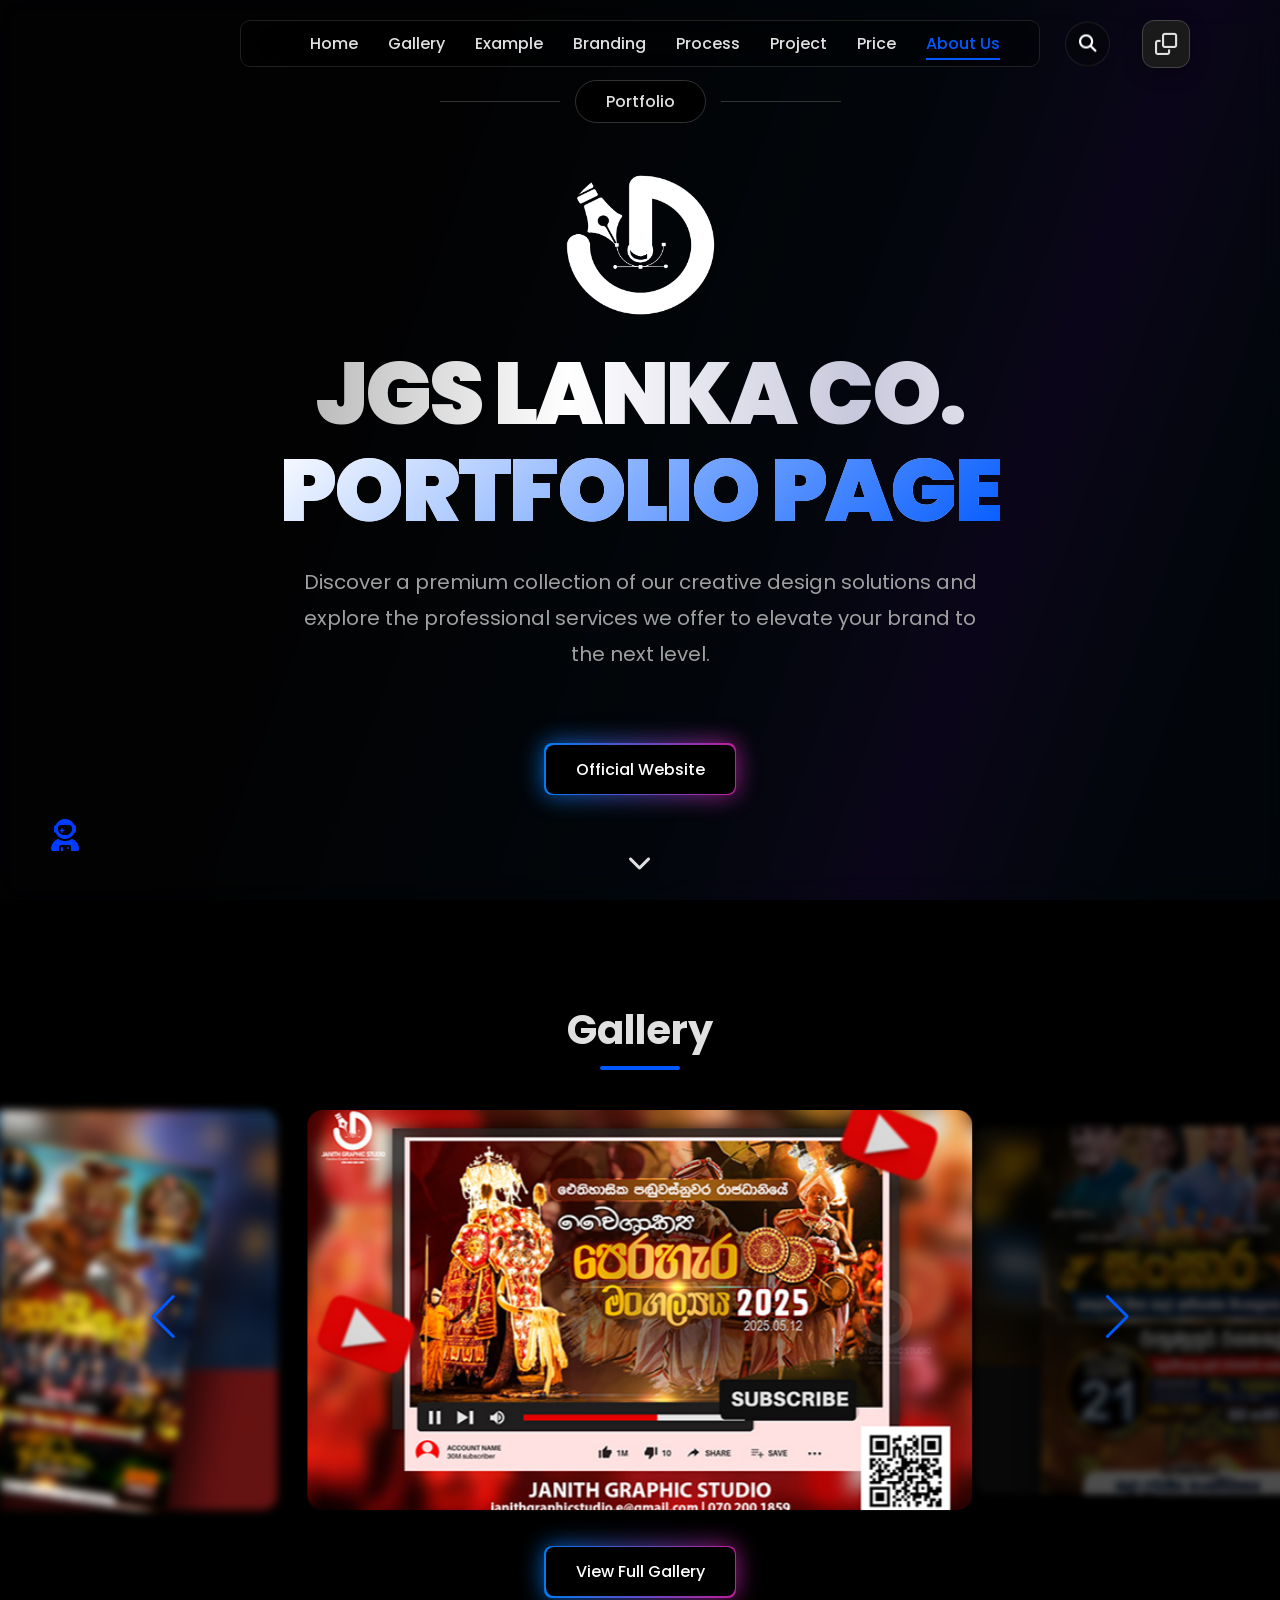
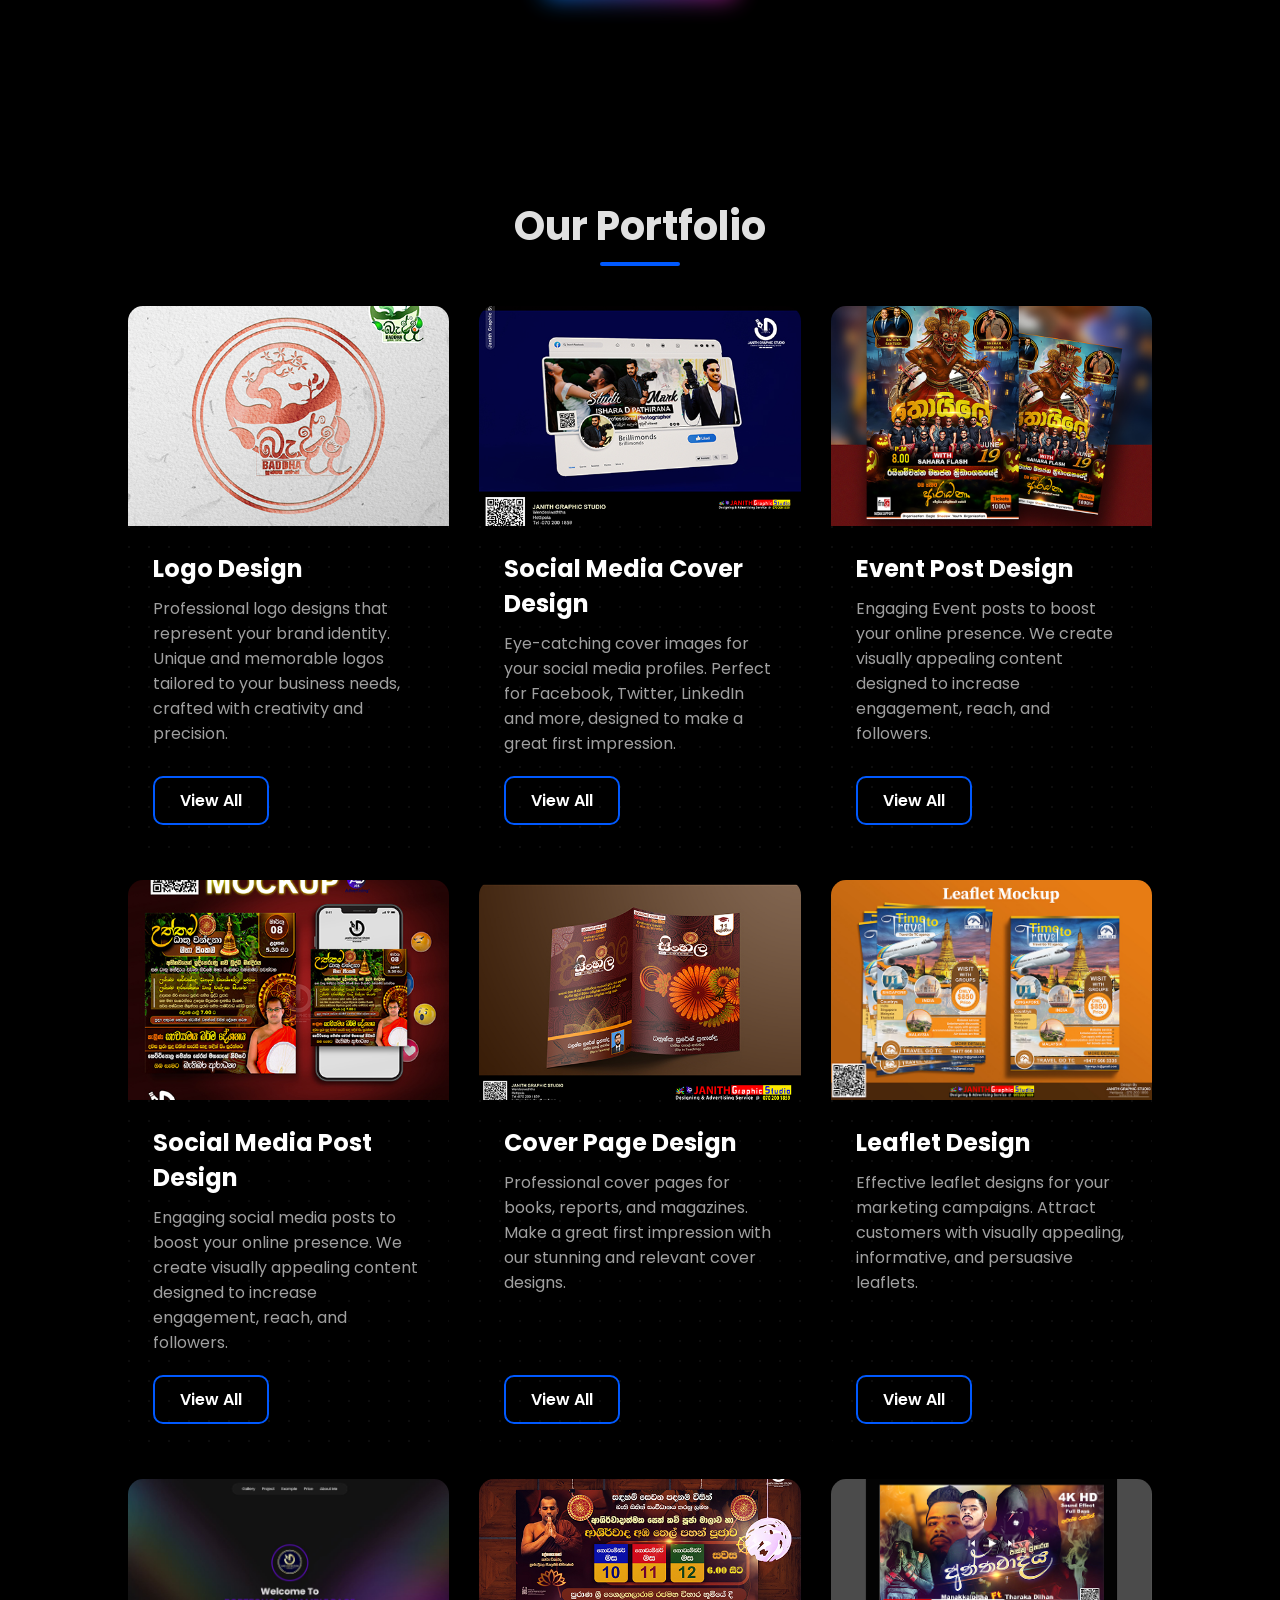
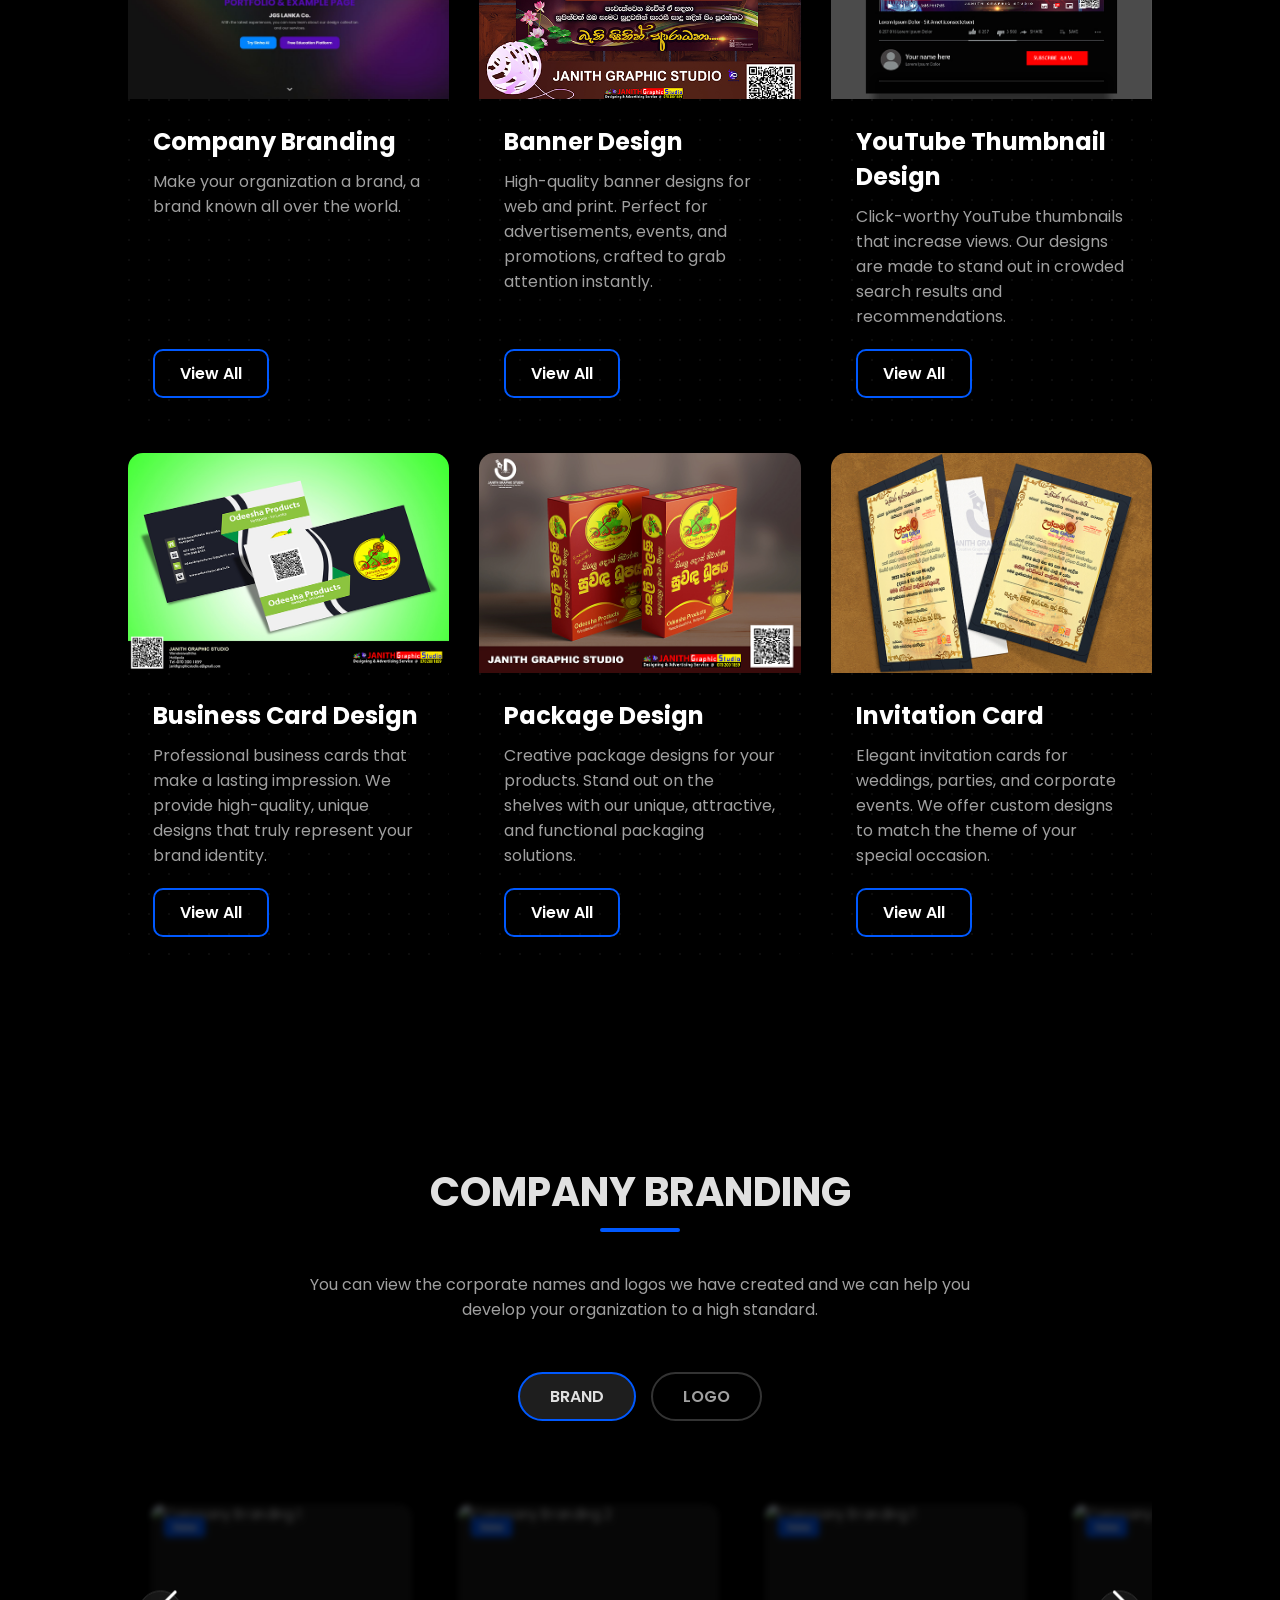
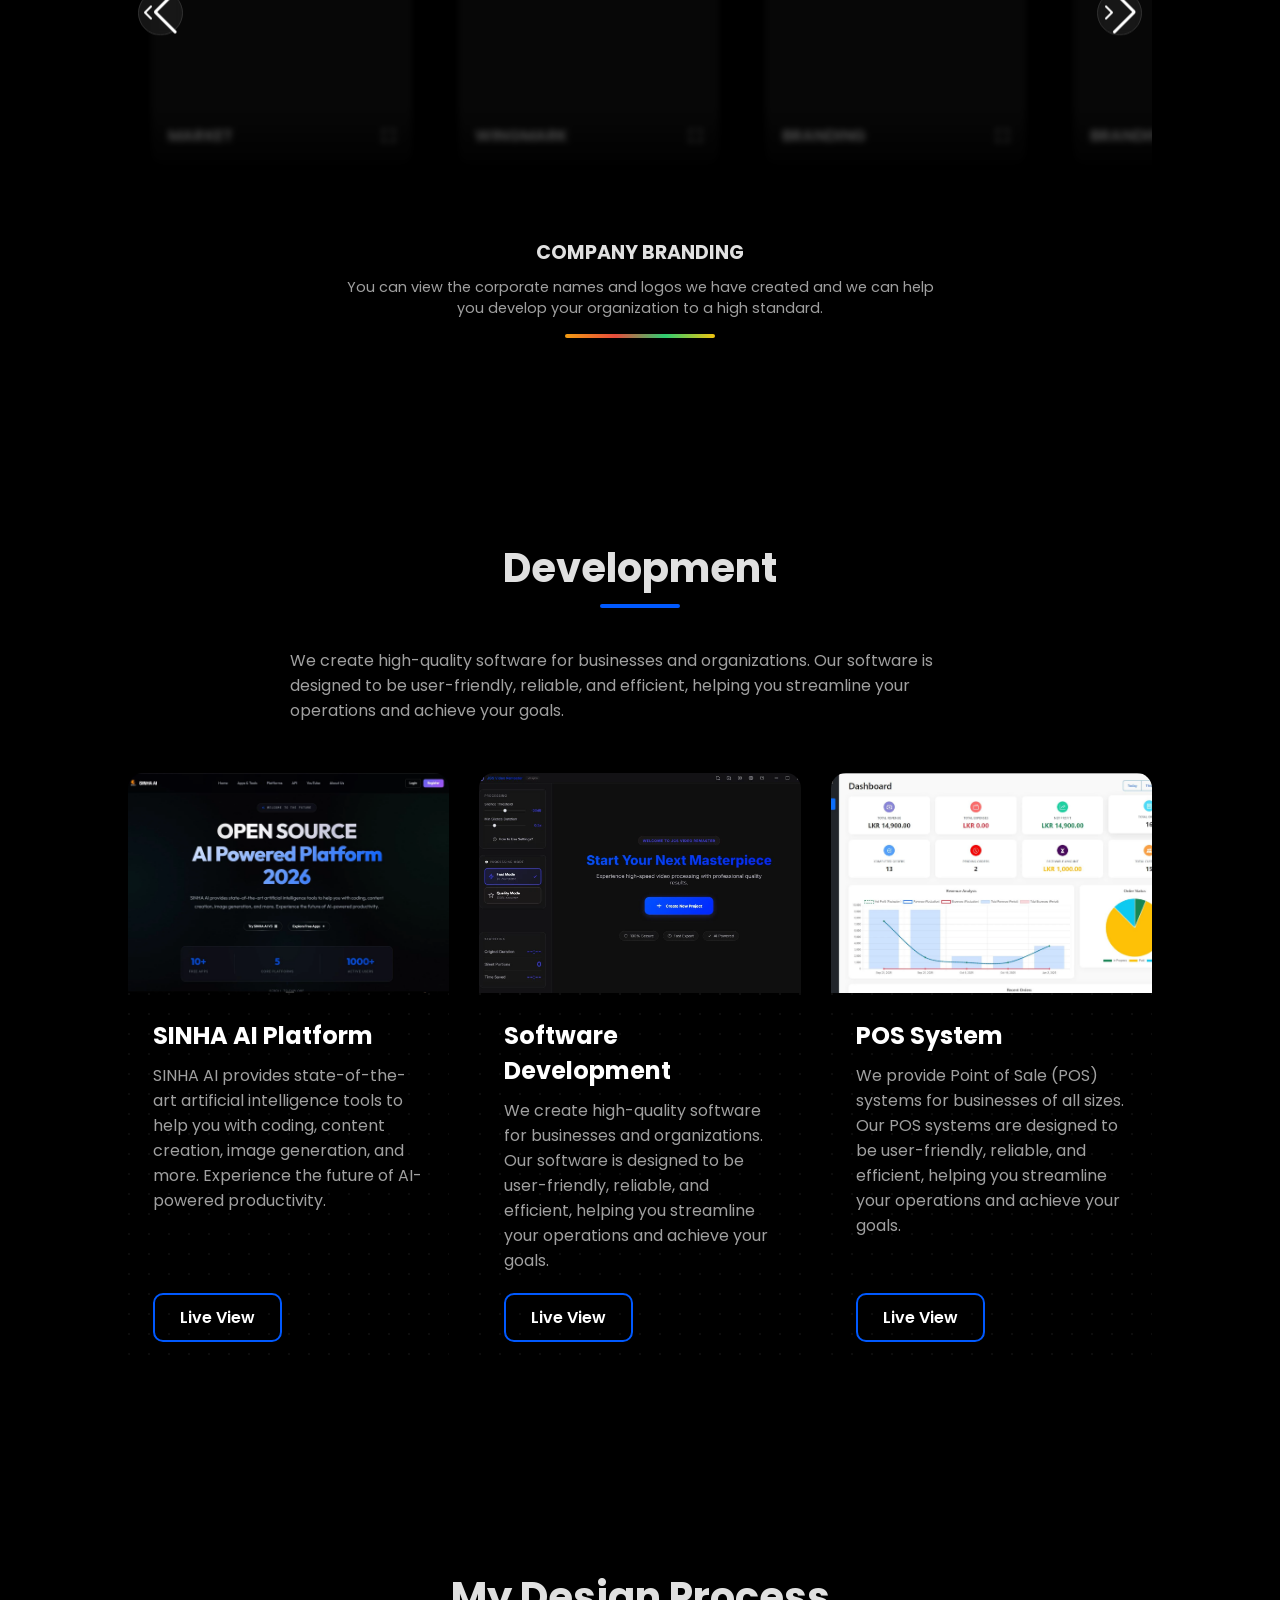
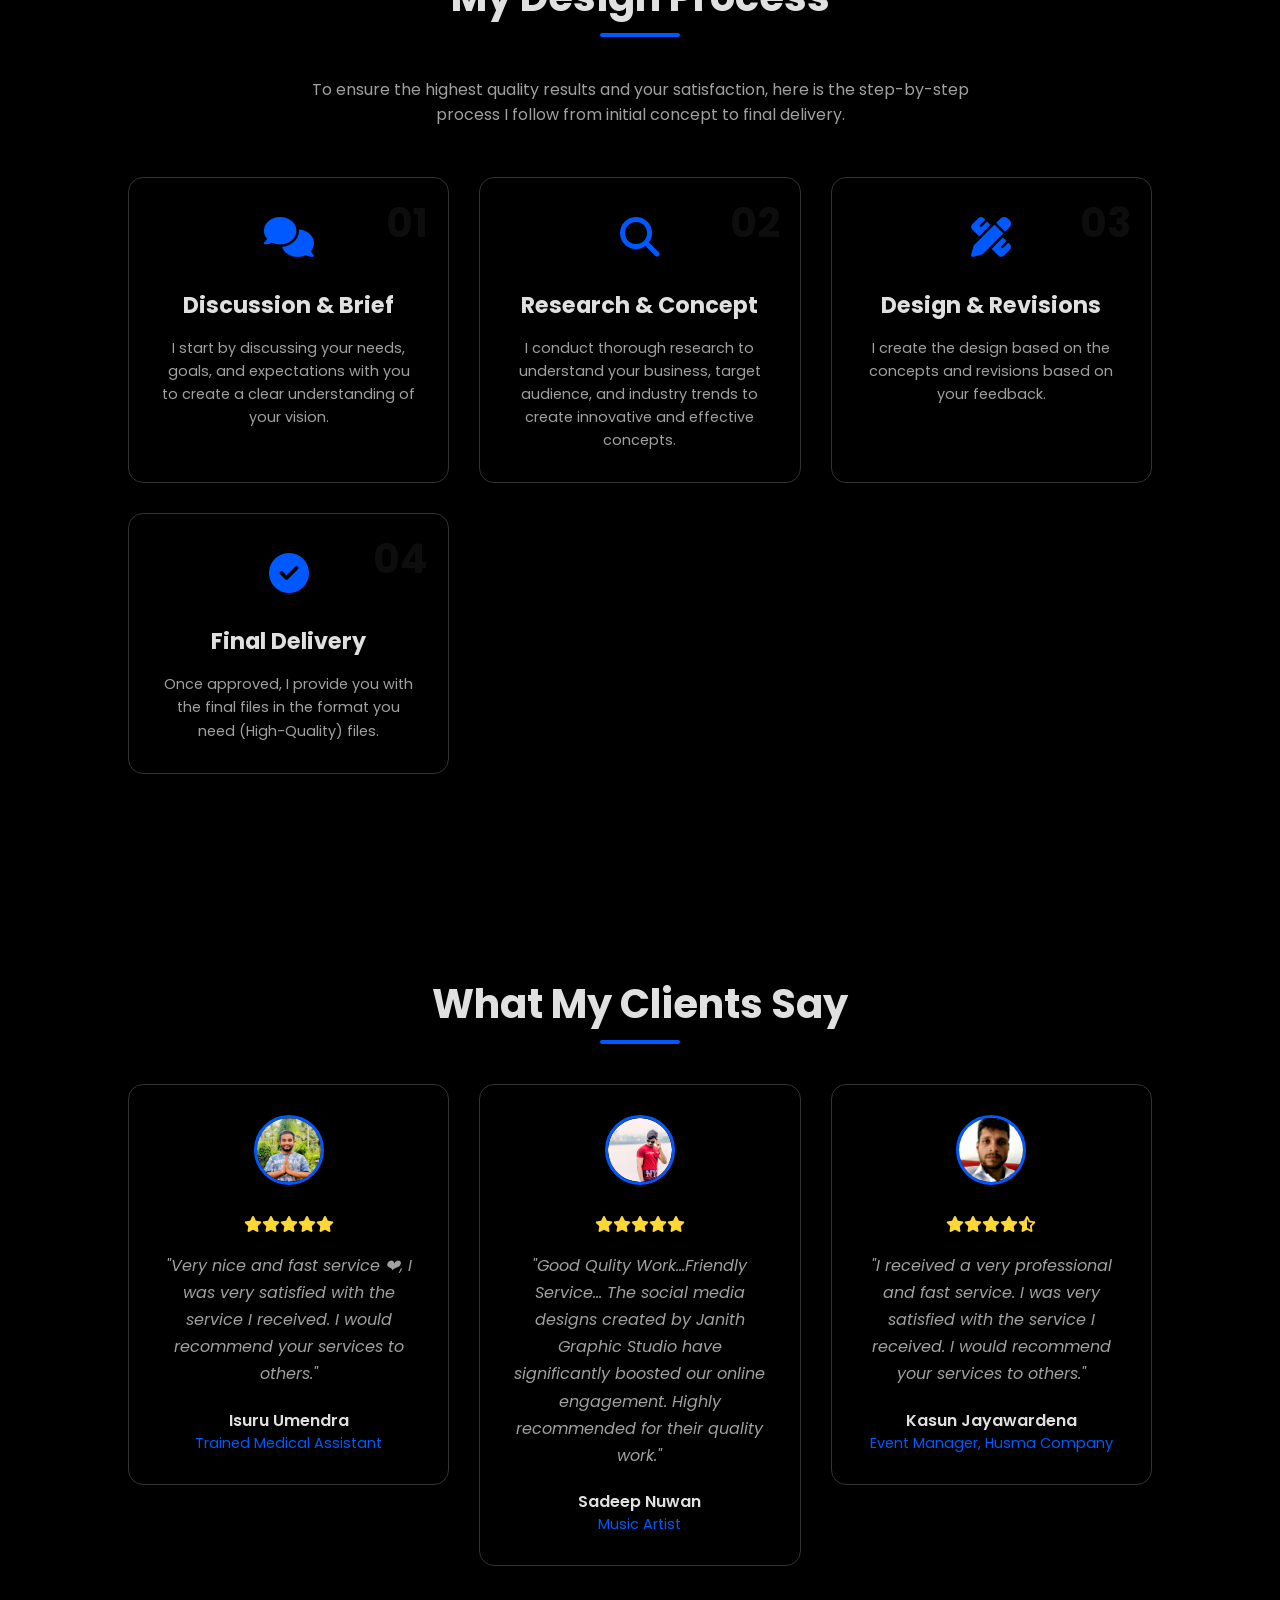
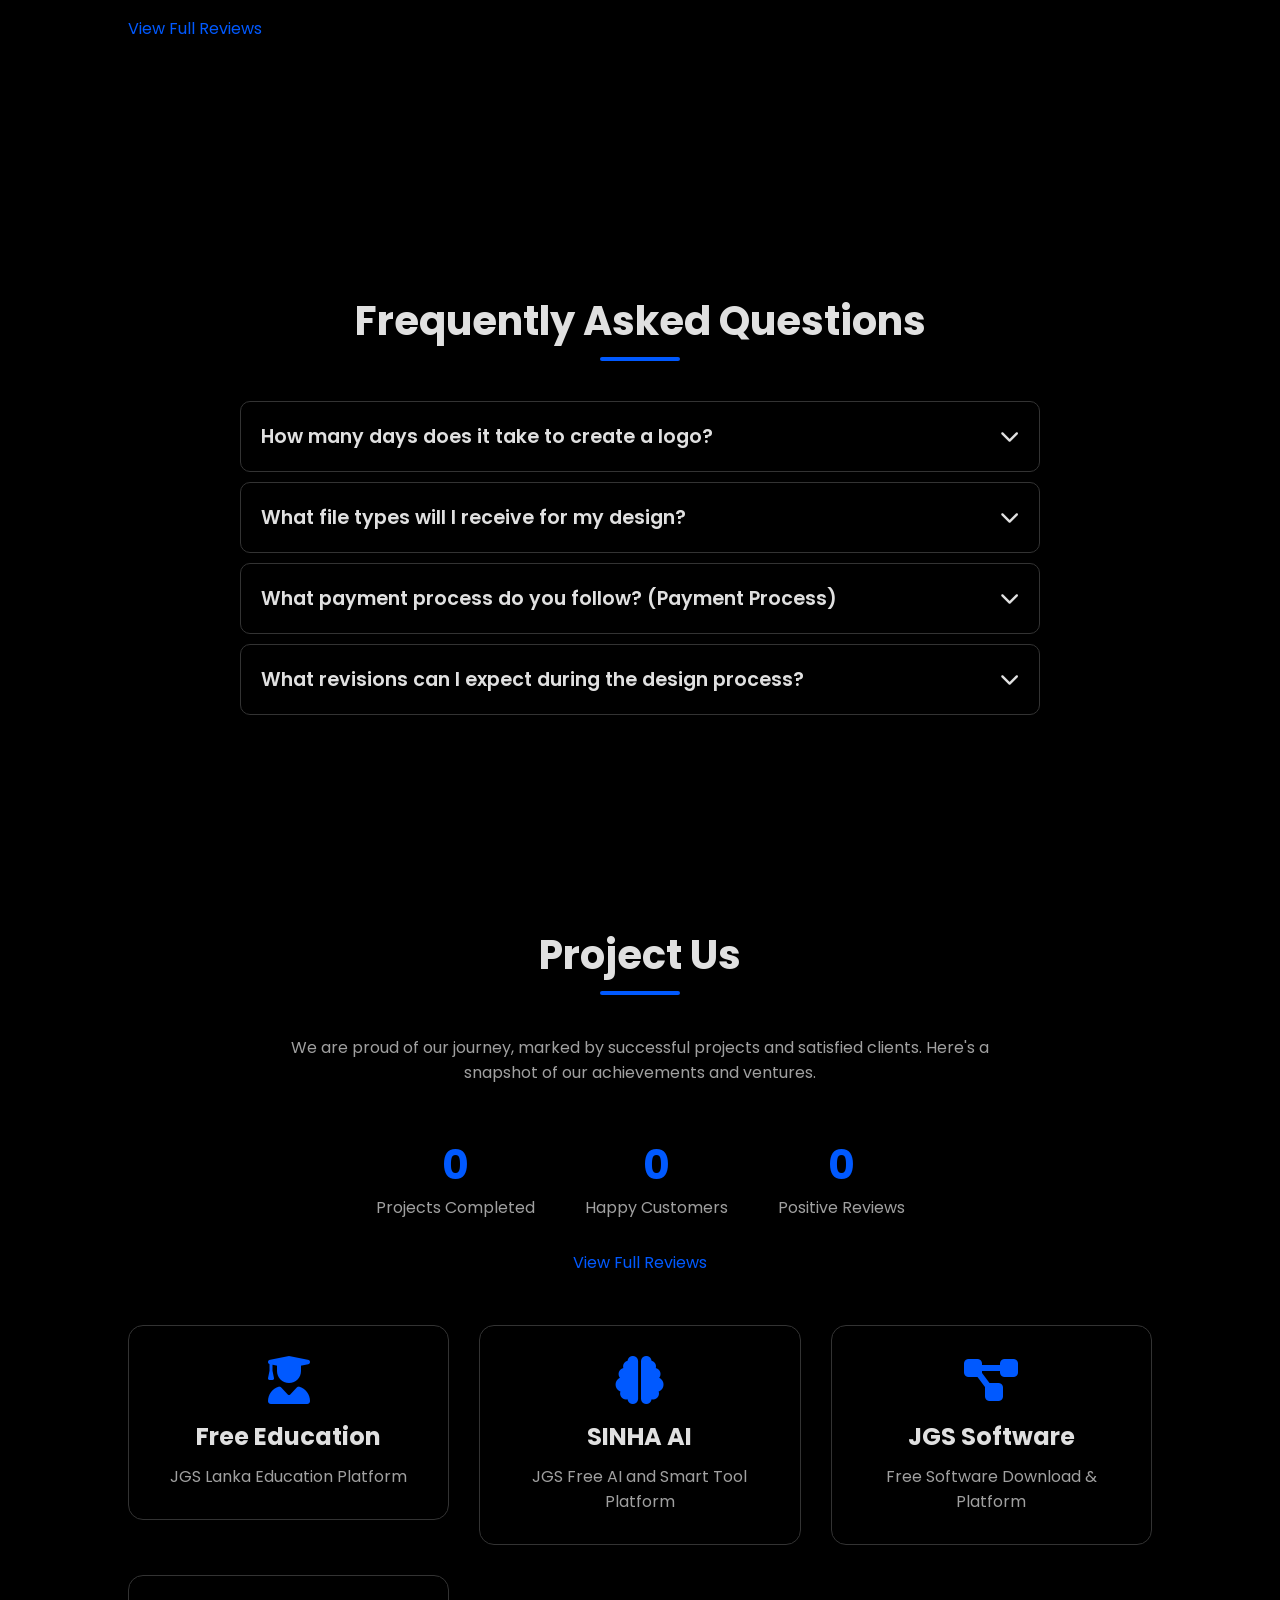
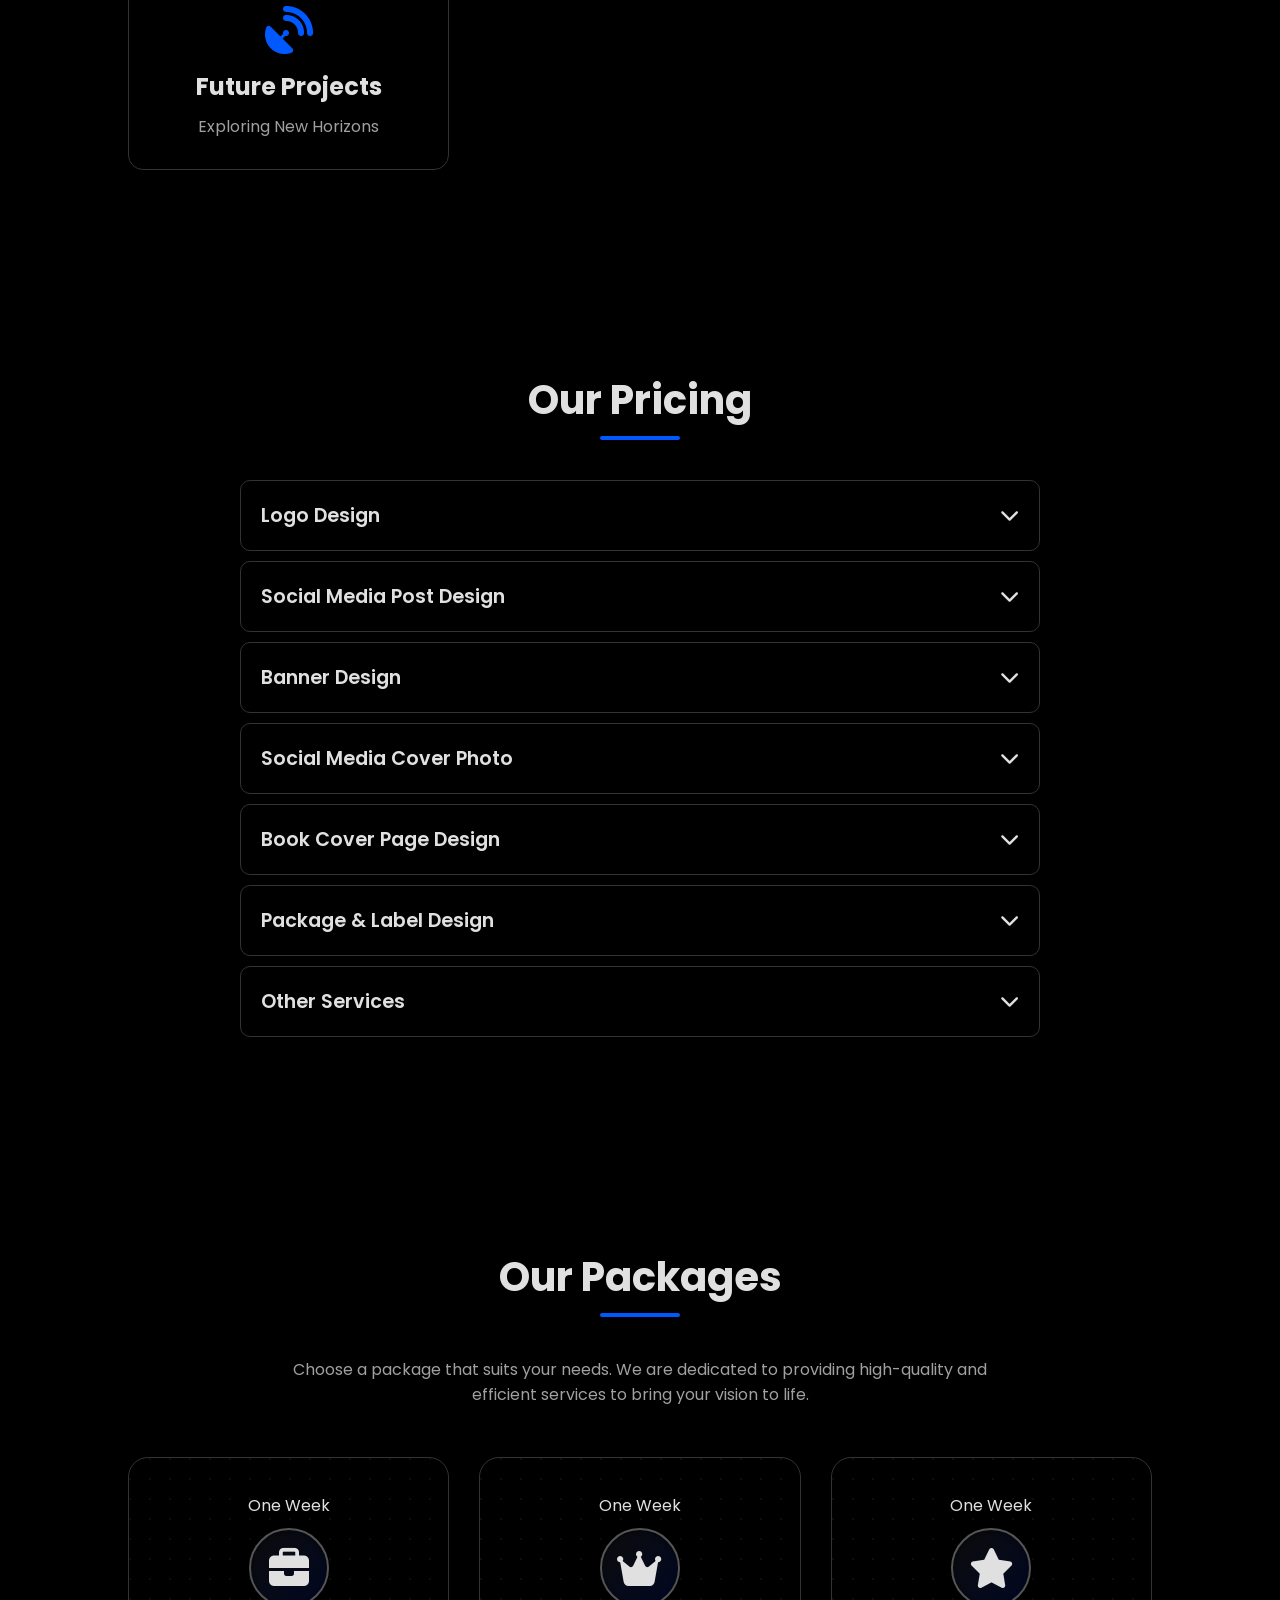
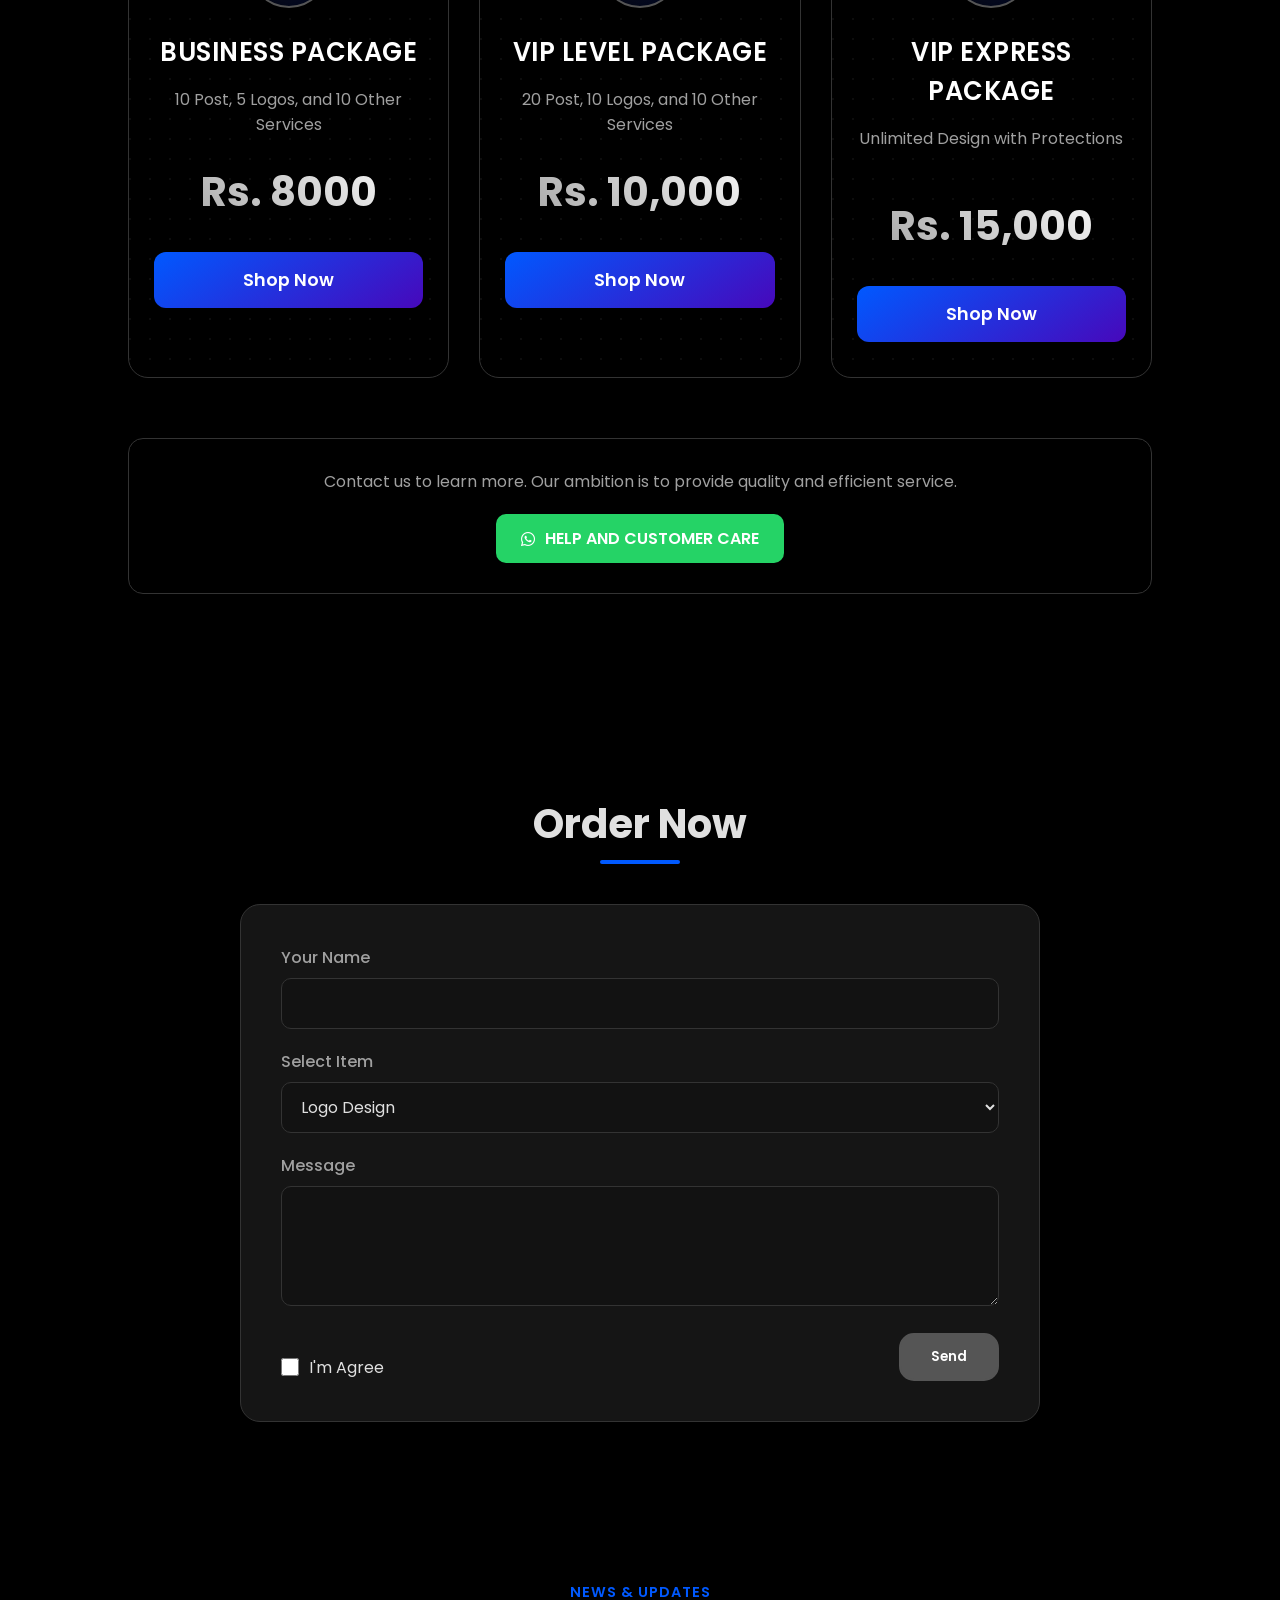
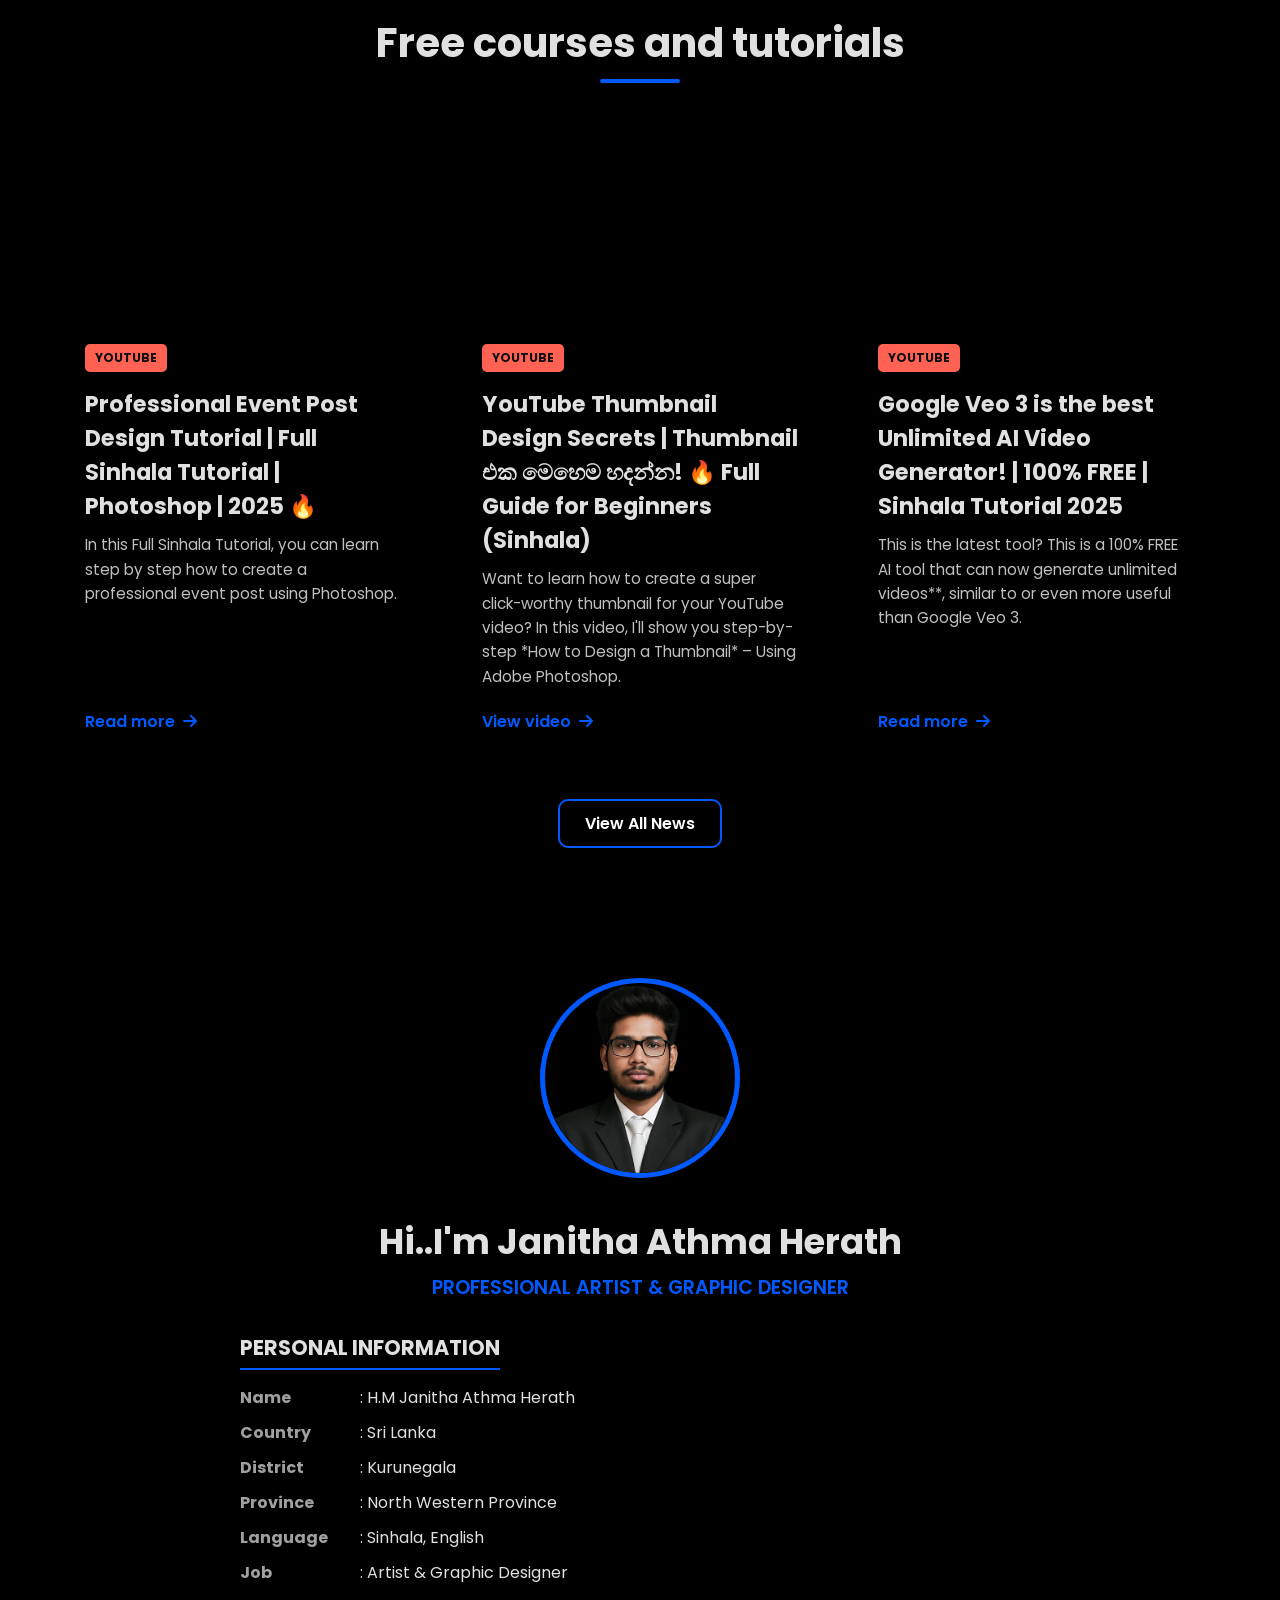
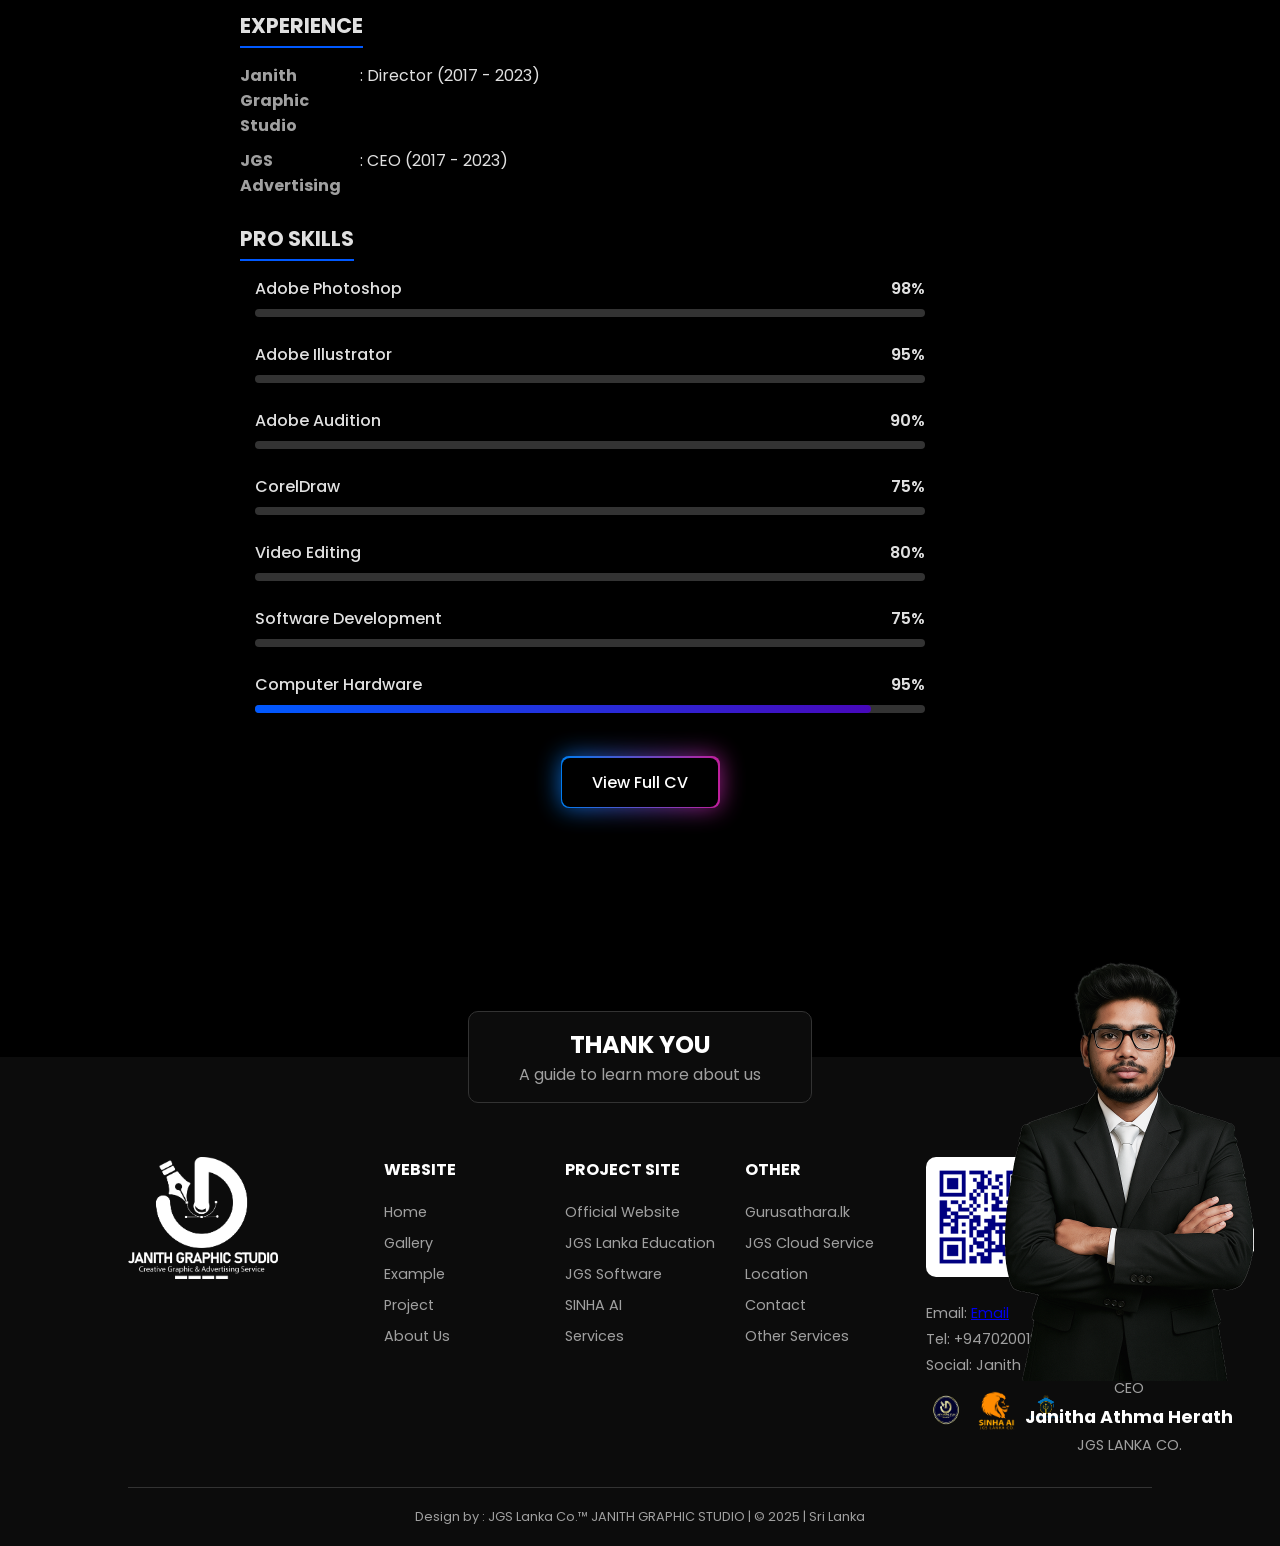
==== index.html @ 68342473 "Add files via upload" ====
<!DOCTYPE html>
<html lang="si">

<head>
    <meta charset="UTF-8">
    <meta property="og:title" content="Janith Graphic Studio Portfolio">
    <title>Janith Graphic Studio Portfolio</title>
    <meta property="og:description" content="High-quality graphic design, logo design, and web design services in Sri Lanka by Janith Athma Herath.">
    <meta name="viewport" content="width=device-width, initial-scale=1.0">
    <meta name="description" content="High-quality graphic design, logo design, and web design services in Sri Lanka by Janith Athma Herath. View my portfolio of creative works.">
    <meta name="keywords" content="Janith Graphic Studio, Janith Graphic Studio Portfolio, Janith Athma Herath, JGS Lanka, jgs lanka company, Graphic Design Sri Lanka, Logo Design, Social Media Design, Web Design, Kurunegala, Artist">
    <meta property="og:type" content="website">
    <meta property="og:url" content="http://jgslankaportfolio.wuaze.com/">
    <meta property="og:image" content="https://janithgraphicstudio.github.io/JGS-Lanka-Portfolio-/Profile.png">
    <meta name="twitter:card" content="summary_large_image">
    <meta name="twitter:title" content="Janith Graphic Studio Portfolio">
    <meta name="twitter:description"
        content="High-quality graphic design & logo design services in Sri Lanka by Janith Athma Herath.">
    <meta name="twitter:image" content="https://janithgraphicstudio.github.io/JGS-Lanka-Portfolio-/Profile.png">
    <meta name="twitter:url" content="http://jgslankaportfolio.wuaze.com/">
    <link rel="icon" type="image/png" sizes="32x32" href="Profile.png">
    <link rel="icon" type="image/png" href="favicon.png">
    <link rel="icon" type="image/png" sizes="16x16" href="Profile.png">
    <link rel="apple-touch-icon" sizes="180x180" href="Profile.png">
    <meta name="google-site-verification" content="dRv7VitB5-LyWpJml0iv5tZ-2gmHWMzKaIBjdDWRznc" />
    <link rel="preload" as="image" href="logo.png">

    <link rel="preconnect" href="https://fonts.googleapis.com">
    <link rel="preconnect" href="https://fonts.gstatic.com" crossorigin>
    <link href="https://fonts.googleapis.com/css2?family=Poppins:wght@300;400;600;700&display=swap" rel="stylesheet">
    <link rel="stylesheet" href="https://cdnjs.cloudflare.com/ajax/libs/font-awesome/6.5.1/css/all.min.css">
    <link rel="stylesheet" href="https://cdn.jsdelivr.net/npm/swiper@11/swiper-bundle.min.css" />
    <link rel="stylesheet" href="https://unpkg.com/aos@2.3.1/dist/aos.css">
    <link rel="stylesheet" href="acs/css/style.css">
    <link rel="stylesheet" href="acs/css/new.css">

</head>
<body><div class="intro-popup" id="intro-popup"><div class="popup-card"><div class="popup-wings"><img src="wings.png" alt="Colorful Wings"></div><div class="profile-image-wrapper"><img src="Profile.png" alt="Profile" class="profile-image"><div class="verified-badge"><i class="fas fa-check"></i></div></div><p class="intro-greeting">WELCOME TO</p><h2>PORTFOLIO & EXAMPLE PAGE</h2><div class="intro-details"><p>Janith Graphic Studio</p><p>JGS Lanka Co.</p><p>Sri Lanka 🇱🇰</p></div><a class="portfolio-button" id="close-popup-btn">View Portfolio</a></div></div><div class="animated-background"><div class="gradient-orb orb-1"></div><div class="gradient-orb orb-2"></div><div class="gradient-orb orb-3"></div></div><div class="navbar" id="navbar"><nav><button class="menu-toggle" id="menu-toggle" aria-label="Open menu"><i class="fas fa-bars"></i></button><button id="search-open-btn" class="search-nav-btn-floating" aria-label="Open Search"><i class="fas fa-search"></i></button><ul id="nav-links"><li class="close-btn-li"><button class="menu-close-btn" id="menu-close-btn" aria-label="Close menu">&times;</button></li><li class="mobile-nav-logo"><img src="logo.png" alt="Janith Graphic Studio Logo"></li><li><a href="#home">Home</a></li><li><a href="#gallery">Gallery</a></li><li><a href="#portfolio">Example</a></li><li><a href="#company-branding">Branding</a></li><li><a href="#process">Process</a></li><li><a href="#projects">Project</a></li><li><a href="#price">Price</a></li><li><a href="#about-me">About Us</a></li></ul></nav></div><header id="home"><div class="showcase-final-container"><div class="line-segment"></div><div class="button-wrapper"><a href="#portfolio" class="showcase-button">Portfolio</a><div class="showcase-card"><div class="card-pointer"></div><div class="card-content"><img src="logo.png" alt="Portfolio Preview"><div class="card-text"><h4>Portfolio</h4><p>Explore a curated collection of our best works, from intricate logo designs to complete brand identities.</p></div></div></div></div><div class="line-segment"></div></div><img src="hlogo.png" alt="Janith Profile" class="profile-img"><h1 class="hero-title">JGS LANKA CO. <br><span class="gradient-text">PORTFOLIO PAGE</span></h1><p class="hero-description">Discover a premium collection of our creative design solutions and explore the professional services we offer to elevate your brand to the next level.</p><div class="header-buttons"><a href="https://janithgraphicstudio.vercel.app/" target="_blank" class="animated-btn"><span class="btn-inner">Official Website</span></a></div><a href="#gallery" class="scroll-down"><i class="fas fa-chevron-down"></i></a></header><main><section id="gallery"><h2 class="section-title">Gallery</h2><div class="swiper-container"><div class="swiper-wrapper"><div class="swiper-slide"><img src="gu/g1.jpg" alt="Gallery Image 1" loading="lazy"></div><div class="swiper-slide"><img src="gu/g2.jpg" alt="Gallery Image 2" loading="lazy"></div><div class="swiper-slide"><img src="gu/g3.jpg" alt="Gallery Image 3" loading="lazy"></div><div class="swiper-slide"><img src="gu/g4.jpg" alt="Gallery Image 4" loading="lazy"></div><div class="swiper-slide"><img src="gu/g5.jpg" alt="Gallery Image 5" loading="lazy"></div><div class="swiper-slide"><img src="gu/g6.jpg" alt="Gallery Image 6" loading="lazy"></div><div class="swiper-slide"><img src="gu/g7.jpg" alt="Gallery Image 7" loading="lazy"></div><div class="swiper-slide"><img src="gu/g8.jpg" alt="Gallery Image 8" loading="lazy"></div><div class="swiper-slide"><img src="gu/g9.jpg" alt="Gallery Image 9" loading="lazy"></div><div class="swiper-slide"><img src="gu/g10.jpg" alt="Gallery Image 10" loading="lazy"></div></div><div class="swiper-button-next"></div><div class="swiper-button-prev"></div></div><a href="#portfolio" class="animated-btn"><span class="btn-inner">View Full Gallery</span></a></section><section id="portfolio"><h2 class="section-title">Our Portfolio</h2><div class="portfolio-grid"><div class="portfolio-card" data-aos="fade-up"><img src="1.jpg" alt="Logo Design" class="portfolio-img" loading="lazy"><div class="portfolio-content"><h3 class="portfolio-title">Logo Design</h3><p class="portfolio-description">Professional logo designs that represent your brand identity. Unique and memorable logos tailored to your business needs, crafted with creativity and precision.</p><a href="https://studiojani12.github.io/Logo-Design-GL/" class="portfolio-btn" target="_top">View All</a></div></div><div class="portfolio-card" data-aos="fade-up"><img src="2.jpg" alt="Social Media Cover" class="portfolio-img" loading="lazy"><div class="portfolio-content"><h3 class="portfolio-title">Social Media Cover Design</h3><p class="portfolio-description">Eye-catching cover images for your social media profiles. Perfect for Facebook, Twitter, LinkedIn and more, designed to make a great first impression.</p><a href="https://studiojani12.github.io/Social-Media-Cover-GL/" class="portfolio-btn" target="_top">View All</a></div></div><div class="portfolio-card" data-aos="fade-up"><img src="gu/g1.jpg" alt="Social Media Post" class="portfolio-img" loading="lazy"><div class="portfolio-content"><h3 class="portfolio-title">Event Post Design</h3><p class="portfolio-description">Engaging Event posts to boost your online presence. We create visually appealing content designed to increase engagement, reach, and followers.</p><a href="https://studiojani12.github.io/Event-Post-Design-GL/" class="portfolio-btn" target="_top">View All</a></div></div><div class="portfolio-card" data-aos="fade-up"><img src="3.jpg" alt="Social Media Post" class="portfolio-img" loading="lazy"><div class="portfolio-content"><h3 class="portfolio-title">Social Media Post Design</h3><p class="portfolio-description">Engaging social media posts to boost your online presence. We create visually appealing content designed to increase engagement, reach, and followers.</p><a href="https://studiojani12.github.io/Social-Media-Post-GL/" class="portfolio-btn" target="_top">View All</a></div></div><div class="portfolio-card" data-aos="fade-up"><img src="4.jpg" alt="Cover Page Design" class="portfolio-img"><div class="portfolio-content"><h3 class="portfolio-title">Cover Page Design</h3><p class="portfolio-description">Professional cover pages for books, reports, and magazines. Make a great first impression with our stunning and relevant cover designs.</p><a href="https://studiojani12.github.io/Cover-Page-GL/" class="portfolio-btn" target="_top">View All</a></div></div><div class="portfolio-card" data-aos="fade-up"><img src="5.jpg" alt="Leaflet Design" class="portfolio-img"><div class="portfolio-content"><h3 class="portfolio-title">Leaflet Design</h3><p class="portfolio-description">Effective leaflet designs for your marketing campaigns. Attract customers with visually appealing, informative, and persuasive leaflets.</p><a href="https://studiojani12.github.io/Leaflet-Design-GL/" class="portfolio-btn" target="_top">View All</a></div></div><div class="portfolio-card" data-aos="fade-up"><img src="j/ny.JPG" alt="Banner Design" class="portfolio-img"><div class="portfolio-content"><h3 class="portfolio-title">Company Branding</h3><p class="portfolio-description">Make your organization a brand, a brand known all over the world.</p><a href="#company-branding" class="portfolio-btn">View All</a></div></div><div class="portfolio-card" data-aos="fade-up"><img src="6.jpg" alt="Banner Design" class="portfolio-img"><div class="portfolio-content"><h3 class="portfolio-title">Banner Design</h3><p class="portfolio-description">High-quality banner designs for web and print. Perfect for advertisements, events, and promotions, crafted to grab attention instantly.</p><a href="https://studiojani12.github.io/Banner-Design-GL/" class="portfolio-btn" target="_top">View All</a></div></div><div class="portfolio-card" data-aos="fade-up"><img src="7.jpg" alt="YouTube Thumbnail" class="portfolio-img"><div class="portfolio-content"><h3 class="portfolio-title">YouTube Thumbnail Design</h3><p class="portfolio-description">Click-worthy YouTube thumbnails that increase views. Our designs are made to stand out in crowded search results and recommendations.</p><a href="https://studiojani12.github.io/YouTube-Thumbnail-GL/" class="portfolio-btn" target="_top">View All</a></div></div><div class="portfolio-card" data-aos="fade-up"><img src="8.jpg" alt="Business Card" class="portfolio-img"><div class="portfolio-content"><h3 class="portfolio-title">Business Card Design</h3><p class="portfolio-description">Professional business cards that make a lasting impression. We provide high-quality, unique designs that truly represent your brand identity.</p><a href="https://studiojani12.github.io/Business-Card-GL/" class="portfolio-btn" target="_top">View All</a></div></div><div class="portfolio-card" data-aos="fade-up"><img src="9.jpg" alt="Package Design" class="portfolio-img"><div class="portfolio-content"><h3 class="portfolio-title">Package Design</h3><p class="portfolio-description">Creative package designs for your products. Stand out on the shelves with our unique, attractive, and functional packaging solutions.</p><a href="https://studiojani12.github.io/Package-Design-GL/" class="portfolio-btn" target="_top">View All</a></div></div><div class="portfolio-card" data-aos="fade-up"><img src="10.jpg" alt="Invitation Card" class="portfolio-img"><div class="portfolio-content"><h3 class="portfolio-title">Invitation Card</h3><p class="portfolio-description">Elegant invitation cards for weddings, parties, and corporate events. We offer custom designs to match the theme of your special occasion.</p><a href="https://studiojani12.github.io/Invitation-Card-GL/" class="portfolio-btn" target="_top">View All</a></div></div></div></section><section id="company-branding"><h2 class="section-title" data-aos="fade-down">COMPANY BRANDING</h2><p class="project-intro" data-aos="fade-up">You can view the corporate names and logos we have created and we can help you develop your organization to a high standard.</p><div class="branding-tabs" data-aos="fade-up"><button class="tab-btn active" data-tab="brand-content">BRAND</button><button class="tab-btn" data-tab="logo-content">LOGO</button></div><div class="branding-content-wrapper" data-aos="fade-up"><div class="branding-tab-content active" id="brand-content"><div class="swiper branding-slider-brand"><div class="swiper-wrapper"><div class="swiper-slide"><span class="new-badge">New</span><img src="Data/Co Brand/1.jpg" alt="Company Branding 1"><div class="card-footer"><span>MARKET</span><i class="fas fa-expand"></i></div></div><div class="swiper-slide"><span class="new-badge">New</span><img src="Data/Co Brand/2.jpg" alt="Company Branding 2"><div class="card-footer"><span>WINGMARK</span><i class="fas fa-expand"></i></div></div><div class="swiper-slide"><span class="new-badge">New</span><img src="Data/Co Brand/3.jpg" alt="Company Branding 1"><div class="card-footer"><span>BRANDING</span><i class="fas fa-expand"></i></div></div><div class="swiper-slide"><span class="new-badge">New</span><img src="Data/Co Brand/4.jpg" alt="Company Branding 2"><div class="card-footer"><span>BRANDING</span><i class="fas fa-expand"></i></div></div><div class="swiper-slide"><span class="new-badge">New</span><img src="Data/Co Brand/1.jpg" alt="Company Branding 1"><div class="card-footer"><span>BRANDING</span><i class="fas fa-expand"></i></div></div><div class="swiper-slide"><span class="new-badge">New</span><img src="Data/Co Brand/3.jpg" alt="Company Branding 2"><div class="card-footer"><span>BRANDING</span><i class="fas fa-expand"></i></div></div></div></div><div class="swiper-button-prev brand-prev"><i class="fas fa-chevron-left"></i></div><div class="swiper-button-next brand-next"><i class="fas fa-chevron-right"></i></div></div><div class="branding-tab-content" id="logo-content"><div class="swiper branding-slider-logo"><div class="swiper-wrapper"><div class="swiper-slide"><span class="new-badge">New</span><img src="Data/LogoDesign/1.jpg" alt="Logo 1"><div class="card-footer"><span>LOGO ONE</span><i class="fas fa-expand"></i></div></div><div class="swiper-slide"><span class="new-badge">New</span><img src="Data/LogoDesign/2.jpg" alt="Logo 2"><div class="card-footer"><span>LOGO TWO</span><i class="fas fa-expand"></i></div></div><div class="swiper-slide"><span class="new-badge">New</span><img src="Data/LogoDesign/3.jpg" alt="Logo 3"><div class="card-footer"><span>LOGO THREE</span><i class="fas fa-expand"></i></div></div><div class="swiper-slide"><span class="new-badge">New</span><img src="Data/LogoDesign/4.jpg" alt="Logo 4"><div class="card-footer"><span>LOGO FOUR</span><i class="fas fa-expand"></i></div></div><div class="swiper-slide"><span class="new-badge">New</span><img src="Data/LogoDesign/5.jpg" alt="Logo 1"><div class="card-footer"><span>LOGO ONE</span><i class="fas fa-expand"></i></div></div><div class="swiper-slide"><span class="new-badge">New</span><img src="Data/LogoDesign/6.jpg" alt="Logo 2"><div class="card-footer"><span>LOGO TWO</span><i class="fas fa-expand"></i></div></div><div class="swiper-slide"><span class="new-badge">New</span><img src="Data/LogoDesign/7.jpg" alt="Logo 3"><div class="card-footer"><span>LOGO THREE</span><i class="fas fa-expand"></i></div></div><div class="swiper-slide"><span class="new-badge">New</span><img src="Data/LogoDesign/8.jpg" alt="Logo 4"><div class="card-footer"><span>LOGO FOUR</span><i class="fas fa-expand"></i></div></div></div></div><div class="swiper-button-prev logo-prev"><i class="fas fa-chevron-left"></i></div><div class="swiper-button-next logo-next"><i class="fas fa-chevron-right"></i></div></div></div><div class="branding-footer-text" data-aos="fade-up"><h3>COMPANY BRANDING</h3><p>You can view the corporate names and logos we have created and we can help you develop your organization to a high standard.</p><div class="multi-color-line"></div></div></section><div id="image-lightbox" class="lightbox-overlay"><span class="lightbox-close">&times;</span><img class="lightbox-content" id="lightbox-img" src="" alt="Enlarged view"></div><section id="web-dev"><h2 class="section-title" data-aos="fade-down">Development</h2><p class="project-intro" data-aos="fade-up">We create high-quality software for businesses and organizations. Our software is designed to be user-friendly, reliable, and efficient, helping you streamline your operations and achieve your goals.</p><div class="portfolio-grid"><div class="portfolio-card" data-aos="fade-up"><img src="acs/img/w1.webp" alt="Web Project 1" class="portfolio-img" loading="lazy"><div class="portfolio-content"><h3 class="portfolio-title">SINHA AI Platform</h3><p class="portfolio-description">SINHA AI provides state-of-the-art artificial intelligence tools to help you with coding, content creation, image generation, and more. Experience the future of AI-powered productivity.</p><a href="https://sinhaai.wuaze.com/" target="_blank" class="portfolio-btn">Live View</a></div></div><div class="portfolio-card" data-aos="fade-up"><img src="acs/img/w2.webp" alt="Web Project 2" class="portfolio-img" loading="lazy"><div class="portfolio-content"><h3 class="portfolio-title">Software Development</h3><p class="portfolio-description">We create high-quality software for businesses and organizations. Our software is designed to be user-friendly, reliable, and efficient, helping you streamline your operations and achieve your goals.</p><a href="https://jgslankasoftwaresolution.wuaze.com/" target="_blank" class="portfolio-btn">Live View</a></div></div><div class="portfolio-card" data-aos="fade-up"><img src="acs/img/w3.webp" alt="Web Project 3" class="portfolio-img" loading="lazy"><div class="portfolio-content"><h3 class="portfolio-title">POS System</h3><p class="portfolio-description">We provide Point of Sale (POS) systems for businesses of all sizes. Our POS systems are designed to be user-friendly, reliable, and efficient, helping you streamline your operations and achieve your goals.</p><a href="#" class="portfolio-btn">Live View</a></div></div></div></section><section id="process"><h2 class="section-title" data-aos="fade-down">My Design Process</h2><p class="project-intro" data-aos="fade-up">To ensure the highest quality results and your satisfaction, here is the step-by-step process I follow from initial concept to final delivery.</p><div class="process-grid"><div class="process-card" data-aos="fade-up"><div class="process-number">01</div><div class="process-icon"><i class="fas fa-comments"></i></div><h3 class="process-title">Discussion & Brief</h3><p class="process-description">I start by discussing your needs, goals, and expectations with you to create a clear understanding of your vision.</p></div><div class="process-card" data-aos="fade-up" data-aos-delay="100"><div class="process-number">02</div><div class="process-icon"><i class="fas fa-search"></i></div><h3 class="process-title">Research & Concept</h3><p class="process-description">I conduct thorough research to understand your business, target audience, and industry trends to create innovative and effective concepts.</p></div><div class="process-card" data-aos="fade-up" data-aos-delay="200"><div class="process-number">03</div><div class="process-icon"><i class="fas fa-pencil-ruler"></i></div><h3 class="process-title">Design & Revisions</h3><p class="process-description">I create the design based on the concepts and revisions based on your feedback.</p></div><div class="process-card" data-aos="fade-up" data-aos-delay="300"><div class="process-number">04</div><div class="process-icon"><i class="fas fa-check-circle"></i></div><h3 class="process-title">Final Delivery</h3><p class="process-description">Once approved, I provide you with the final files in the format you need (High-Quality) files.</p></div></div></section><section id="testimonials"><h2 class="section-title" data-aos="fade-down">What My Clients Say</h2><div class="swiper testimonials-slider" data-aos="fade-up"><div class="swiper-wrapper"><div class="swiper-slide"><div class="testimonial-card"><img src="custemor/client1.png" alt="Client 1" class="client-photo"><div class="rating"><i class="fas fa-star"></i><i class="fas fa-star"></i><i class="fas fa-star"></i><i class="fas fa-star"></i><i class="fas fa-star"></i></div><p class="testimonial-text">"Very nice and fast service ❤, I was very satisfied with the service I received. I would recommend your services to others."</p><div class="client-info"><h4 class="client-name">Isuru Umendra</h4><p class="client-company">Trained Medical Assistant</p></div></div></div><div class="swiper-slide"><div class="testimonial-card"><img src="custemor/client2.png" alt="Client 2" class="client-photo"><div class="rating"><i class="fas fa-star"></i><i class="fas fa-star"></i><i class="fas fa-star"></i><i class="fas fa-star"></i><i class="fas fa-star"></i></div><p class="testimonial-text">"Good Qulity Work...Friendly Service... The social media designs created by Janith Graphic Studio have significantly boosted our online engagement. Highly recommended for their quality work."</p><div class="client-info"><h4 class="client-name">Sadeep Nuwan</h4><p class="client-company">Music Artist</p></div></div></div><div class="swiper-slide"><div class="testimonial-card"><img src="custemor/client3.png" alt="Client 3" class="client-photo"><div class="rating"><i class="fas fa-star"></i><i class="fas fa-star"></i><i class="fas fa-star"></i><i class="fas fa-star"></i><i class="fas fa-star-half-alt"></i></div><p class="testimonial-text">"I received a very professional and fast service. I was very satisfied with the service I received. I would recommend your services to others."</p><div class="client-info"><h4 class="client-name">Kasun Jayawardena</h4><p class="client-company">Event Manager, Husma Company</p></div></div></div></div><div class="swiper-pagination"></div></div><a href="https://g.page/r/CX_EZQbxOZzaEAE/review" target="_blank" class="review-link">View Full Reviews</a></section><section id="faq"><h2 class="section-title" data-aos="fade-down">Frequently Asked Questions</h2><div class="price-accordion" data-aos="fade-up"><div class="accordion-item"><div class="accordion-header">How many days does it take to create a logo?<i class="fas fa-chevron-down"></i></div><div class="accordion-content"><div class="accordion-content-inner"><p>On average, it takes 2-3 days to develop the initial concepts. The entire process, including revisions and final delivery, takes 5-7 days. The duration may vary based on your requirements and the number of revisions.</p></div></div></div><div class="accordion-item"><div class="accordion-header">What file types will I receive for my design?<i class="fas fa-chevron-down"></i></div><div class="accordion-content"><div class="accordion-content-inner"><p>Once approved, you will receive the final files in the format you need (High-Quality) files.</p><ul><li><strong>AI</strong> (Adobe Illustrator Vector file)</li><li><strong>EPS</strong> (Vector file)</li><li><strong>PNG</strong> (Transparent Background)</li><li><strong>JPG</strong> (High-Resolution)</li><li><strong>SVG</strong> (Web Vector)</li></ul><p>For Social Media Post, you will receive a High-Quality PNG or JPG file.</p></div></div></div><div class="accordion-item"><div class="accordion-header">What payment process do you follow? (Payment Process)<i class="fas fa-chevron-down"></i></div><div class="accordion-content"><div class="accordion-content-inner"><p>Once the project starts, you will receive an advance payment of 50% of the total amount. The remaining 50% will be paid after the final files are delivered. You can pay through Bank Transfer.</p></div></div></div><div class="accordion-item"><div class="accordion-header">What revisions can I expect during the design process?<i class="fas fa-chevron-down"></i></div><div class="accordion-content"><div class="accordion-content-inner"><p>My main priority is to provide 100% satisfaction. If you have any additional requirements, we can discuss and create new concepts to meet your needs. Throughout the project, we may need to make revision rounds to ensure you receive the desired results.</p></div></div></div></div></section><section id="projects"><h2 class="section-title" data-aos="fade-down">Project Us</h2><p class="project-intro">We are proud of our journey, marked by successful projects and satisfied clients. Here's a snapshot of our achievements and ventures.</p><div class="project-stats"><div class="stat-item"><div id="projects-count" class="stat-number">0</div><div class="stat-label">Projects Completed</div></div><div class="stat-item"><div id="customers-count" class="stat-number">0</div><div class="stat-label">Happy Customers</div></div><div class="stat-item"><div id="reviews-count" class="stat-number">0</div><div class="stat-label">Positive Reviews</div></div></div><a href="https://g.page/r/CX_EZQbxOZzaEAE/review" target="_blank" class="review-link">View Full Reviews</a><div class="project-cards-grid"><a href="https://sites.google.com/view/jgssoftware/home" target="_blank" style="text-decoration:none; color:inherit;"><div class="project-card" data-aos="fade-right"><img src="j/j1.jpg" alt="Education Project" class="project-card-image"><div class="project-card-content"><i class="fas fa-user-graduate icon"></i><h3>Free Education</h3><p>JGS Lanka Education Platform</p></div></div></a><a href="https://sinhaai.wuaze.com/" target="_blank" style="text-decoration:none; color:inherit;"><div class="project-card" data-aos="fade-left"><img src="j/j2.jpg" alt="AI Project" class="project-card-image"><div class="project-card-content"><i class="fas fa-brain icon"></i><h3>SINHA AI</h3><p>JGS Free AI and Smart Tool Platform</p></div></div></a><a href="https://jgs.com" target="_blank" style="text-decoration:none; color:inherit;"><div class="project-card" data-aos="fade-right"><img src="j/j3.jpg" alt="Mega Project" class="project-card-image"><div class="project-card-content"><i class="fas fa-project-diagram icon"></i><h3>JGS Software</h3><p>Free Software Download & Platform</p></div></div></a><a href="#" target="_blank" style="text-decoration:none; color:inherit;"><div class="project-card" data-aos="fade-left"><img src="j/j4.jpg" alt="New Project" class="project-card-image"><div class="project-card-content"><i class="fas fa-satellite-dish icon"></i><h3>Future Projects</h3><p>Exploring New Horizons</p></div></div></a></div></section><section id="price"><h2 class="section-title">Our Pricing</h2><div class="price-accordion"><div class="accordion-item"><div class="accordion-header">Logo Design <i class="fas fa-chevron-down"></i></div><div class="accordion-content"><div class="accordion-content-inner"><div class="price-detail"><span class="item-name">2 Color Normal</span><span class="price">Rs 2500/=</span></div><div class="price-detail"><span class="item-name">Full Color Co. Brand</span><span class="price">Rs 5000 - 15,000/=</span></div><div class="price-detail"><span class="item-name">with Ai, PSD full file</span><span class="price note">Rs 1500/= (pre of Charge)</span></div></div></div></div><div class="accordion-item"><div class="accordion-header">Social Media Post Design <i class="fas fa-chevron-down"></i></div><div class="accordion-content"><div class="accordion-content-inner"><div class="price-detail"><span class="item-name">2 Color Normal</span><span class="price">Rs 800/=</span></div><div class="price-detail"><span class="item-name">Full Color All in One</span><span class="price">Rs 1200/=</span></div><div class="price-detail"><span class="item-name">with Ai, PSD full file</span><span class="price note">Rs 300/= (pre of Charge)</span></div></div></div></div><div class="accordion-item"><div class="accordion-header">Banner Design <i class="fas fa-chevron-down"></i></div><div class="accordion-content"><div class="accordion-content-inner"><div class="price-detail"><span class="item-name">4 Color Quality</span><span class="price">Rs 1000/=</span></div><div class="price-detail"><span class="item-name">High Quality</span><span class="price">Rs 1200/=</span></div><div class="price-detail"><span class="item-name">with Ai, PSD full file</span><span class="price note">Rs 200/= (pre of Charge)</span></div></div></div></div><div class="accordion-item"><div class="accordion-header">Social Media Cover Photo <i class="fas fa-chevron-down"></i></div><div class="accordion-content"><div class="accordion-content-inner"><div class="price-detail"><span class="item-name">2 Color Normal</span><span class="price">Rs 800/=</span></div><div class="price-detail"><span class="item-name">Full Color High Quality</span><span class="price">Rs 1200/=</span></div><div class="price-detail"><span class="item-name">with Ai, PSD full file</span><span class="price note">Rs 100/= (pre of Charge)</span></div></div></div></div><div class="accordion-item"><div class="accordion-header">Book Cover Page Design <i class="fas fa-chevron-down"></i></div><div class="accordion-content"><div class="accordion-content-inner"><div class="price-detail"><span class="item-name">2 Color Normal</span><span class="price">Rs 800/=</span></div><div class="price-detail"><span class="item-name">Full Color High Quality</span><span class="price">Rs 1200/=</span></div><div class="price-detail"><span class="item-name">with Ai, PSD full file</span><span class="price note">Rs 300/= (pre of Charge)</span></div></div></div></div><div class="accordion-item"><div class="accordion-header">Package & Label Design <i class="fas fa-chevron-down"></i></div><div class="accordion-content"><div class="accordion-content-inner"><div class="price-detail"><span class="item-name">2 Color Normal</span><span class="price">Rs 800/=</span></div><div class="price-detail"><span class="item-name">Full Color High Quality</span><span class="price">Rs 1200/=</span></div><div class="price-detail"><span class="item-name">with Ai, PSD full file</span><span class="price note">Rs 300/= (pre of Charge)</span></div></div></div></div><div class="accordion-item"><div class="accordion-header">Other Services <i class="fas fa-chevron-down"></i></div><div class="accordion-content"><div class="accordion-content-inner"><div class="price-detail"><span class="item-name">Photo Editing</span><span class="price">Rs 50 - 1500/=</span></div><div class="price-detail"><span class="item-name">Video Editing (Normal)</span><span class="price">Rs 1000 - 15,000/=</span></div><div class="price-detail"><span class="item-name">AP Software Development</span><span class="price">Rs 3500 - 30,000/=</span></div><div class="price-detail"><span class="item-name">Computer Repairing</span><span class="price">Rs 1000 - 15,000/=</span></div><div class="price-detail"><span class="item-name">Technical Support</span><span class="price">FREE</span></div></div></div></div></div></section><section id="packages"><h2 class="section-title">Our Packages</h2><p class="project-intro">Choose a package that suits your needs. We are dedicated to providing high-quality and efficient services to bring your vision to life.</p><div class="packages-grid"><div class="package-card" data-aos="fade-up"><div class="package-tag">One Week</div><div class="package-icon-wrapper" style="background: linear-gradient(135deg, #0c0c0c, #010722);"><i class="fas fa-briefcase"></i></div><h3 class="package-title">BUSINESS PACKAGE</h3><p class="package-description">10 Post, 5 Logos, and 10 Other Services</p><div class="package-price">Rs. 8000</div><button class="package-shop-btn" data-package-name="BUSINESS PACKAGE">Shop Now</button></div><div class="package-card" data-aos="fade-up" data-aos-delay="150"><div class="package-tag">One Week</div><div class="package-icon-wrapper" style="background: linear-gradient(135deg, #0c0c0c, #010722);"><i class="fas fa-crown"></i></div><h3 class="package-title">VIP LEVEL PACKAGE</h3><p class="package-description">20 Post, 10 Logos, and 10 Other Services</p><div class="package-price">Rs. 10,000</div><button class="package-shop-btn" data-package-name="VIP LEVEL PACKAGE">Shop Now</button></div><div class="package-card" data-aos="fade-up" data-aos-delay="300"><div class="package-tag">One Week</div><div class="package-icon-wrapper" style="background: linear-gradient(135deg, #0c0c0c, #010722);"><i class="fas fa-star"></i></div><h3 class="package-title">VIP EXPRESS PACKAGE</h3><p class="package-description">Unlimited Design with Protections</p><div class="package-price">Rs. 15,000</div><button class="package-shop-btn" data-package-name="VIP EXPRESS PACKAGE">Shop Now</button></div></div><div class="customer-care-cta" data-aos="fade-up"><p>Contact us to learn more. Our ambition is to provide quality and efficient service.</p><a href="https://wa.me/94702001859?text=I%20need%20help%20and%20customer%20care%20support." target="_blank" class="whatsapp-help-btn"><i class="fab fa-whatsapp"></i> HELP AND CUSTOMER CARE </a></div></section><section id="order-now"><h2 class="section-title">Order Now</h2><div class="order-card"><form id="order-form"><div class="form-group"><label for="customer-name">Your Name</label><input type="text" id="customer-name" class="form-control" required></div><div class="form-group"><label for="item-selection">Select Item</label><select id="item-selection" class="form-control" required><option value="Logo Design">Logo Design</option><option value="Social Media Post Design">Social Media Post Design</option><option value="Social Media Cover Design">Social Media Cover Design</option><option value="Cover Page Design">Cover Page Design</option><option value="Banner Design">Banner Design</option><option value="Package Design">Package Design</option><option value="Invitation Card Design">Invitation Card Design</option><option value="Leaflet Design">Leaflet Design</option><option value="Business Card Design">Business Card Design</option><option value="Audio Editing">Audio Editing</option><option value="Photo Editing">Photo Editing</option><option value="Video Editing">Video Editing</option><option value="UI / UX Design">UI / UX Design</option><option value="Home Design">Home Design</option><option value="Software Development">Software Development</option><option value="Computer Repairing">Computer Repairing</option><option value="Other">Other</option></select></div><div class="form-group"><label for="customer-message">Message</label><textarea id="customer-message" class="form-control" required></textarea></div><div class="form-row"><div class="agreement-group"><input type="checkbox" id="agreement" required><label for="agreement">I'm Agree</label></div><button type="submit" class="send-btn" id="send-btn" disabled>Send</button></div></form></div></section><section class="news-events-section"><div class="section-header"><p class="section-subtitle">NEWS & UPDATES</p><h2 class="section-title" style="margin-bottom: 30px;">Free courses and tutorials</h2></div><div class="news-cards-grid"><div class="news-card"><div class="news-card-video-wrapper"><iframe width="560" height="315" src="https://www.youtube.com/embed/EwkDAKupNnc?si=sfG6Tk2NDCzLY6oj" title="YouTube video player" frameborder="0" allow="accelerometer; autoplay; clipboard-write; encrypted-media; gyroscope; picture-in-picture; web-share" referrerpolicy="strict-origin-when-cross-origin" allowfullscreen></iframe></div><div class="news-card-content"><p class="news-card-category category-youtube">YOUTUBE</p><h3 class="news-card-title">Professional Event Post Design Tutorial | Full Sinhala Tutorial | Photoshop | 2025 🔥</h3><p class="news-card-description">In this Full Sinhala Tutorial, you can learn step by step how to create a professional event post using Photoshop.</p><a href="https://youtu.be/EwkDAKupNnc?si=N_6Ur3h1MnrNUQsa" target="_blank" class="news-card-link"> Read more <i class="fas fa-arrow-right"></i></a></div></div><div class="news-card"><div class="news-card-video-wrapper"><iframe width="560" height="315" src="https://www.youtube.com/embed/AccadPbXwCg?si=iKx5btbjfkM7Rm8I" title="YouTube video player" frameborder="0" allow="accelerometer; autoplay; clipboard-write; encrypted-media; gyroscope; picture-in-picture; web-share" referrerpolicy="strict-origin-when-cross-origin" allowfullscreen></iframe></div><div class="news-card-content"><p class="news-card-category category-youtube">YOUTUBE</p><h3 class="news-card-title">YouTube Thumbnail Design Secrets | Thumbnail එක මෙහෙම හදන්න! 🔥 Full Guide for Beginners (Sinhala)</h3><p class="news-card-description">Want to learn how to create a super click-worthy thumbnail for your YouTube video? In this video, I'll show you step-by-step *How to Design a Thumbnail* – Using Adobe Photoshop.</p><a href="https://youtu.be/AccadPbXwCg?si=F3BMT2-ikpdB715O" target="_blank" class="news-card-link"> View video <i class="fas fa-arrow-right"></i></a></div></div><div class="news-card"><div class="news-card-video-wrapper"><iframe width="560" height="315" src="https://www.youtube.com/embed/Y3_MzhbSBCk?si=uB-djXo901xEvnev" title="YouTube video player" frameborder="0" allow="accelerometer; autoplay; clipboard-write; encrypted-media; gyroscope; picture-in-picture; web-share" referrerpolicy="strict-origin-when-cross-origin" allowfullscreen></iframe></div><div class="news-card-content"><p class="news-card-category category-youtube">YOUTUBE</p><h3 class="news-card-title">Google Veo 3 is the best Unlimited AI Video Generator! | 100% FREE | Sinhala Tutorial 2025</h3><p class="news-card-description">This is the latest tool? This is a 100% FREE AI tool that can now generate unlimited videos**, similar to or even more useful than Google Veo 3.</p><a href="https://youtu.be/Y3_MzhbSBCk?si=0iofvoLrWpe2O0MR" target="_blank" class="news-card-link"> Read more <i class="fas fa-arrow-right"></i></a></div></div></div><div class="more-tools" style="margin-top: 40px;"><a href="https://youtube.com/@jgsstudiocreation?si=jtv2zD2ZaQuuvFhR" target="_blank" class="portfolio-btn">View All News</a></div></section><section id="about-me"><div class="about-image" data-aos="zoom-in"><img src="my.png" alt="Janitha Athma Herath"></div><div class="about-details" data-aos="fade-left"><h1>Hi..I'm Janitha Athma Herath</h1><p class="subtitle">PROFESSIONAL ARTIST & GRAPHIC DESIGNER</p><div class="info-section"><h3>PERSONAL INFORMATION</h3><ul><li><strong>Name</strong>: H.M Janitha Athma Herath</li><li><strong>Country</strong>: Sri Lanka</li><li><strong>District</strong>: Kurunegala</li><li><strong>Province</strong>: North Western Province</li><li><strong>Language</strong>: Sinhala, English</li><li><strong>Job</strong>: Artist & Graphic Designer</li></ul></div><div class="info-section"><h3>EXPERIENCE</h3><ul><li><strong>Janith Graphic Studio</strong>: Director (2017 - 2023)</li><li><strong>JGS Advertising</strong>: CEO (2017 - 2023)</li></ul></div><div class="info-section"><h3>PRO SKILLS</h3><div class="skills-list"><div class="skill-bar"><div class="skill-info"><span class="skill-name">Adobe Photoshop</span><span class="skill-percent">98%</span></div><div class="progress-line"><span data-percent="95"></span></div></div><div class="skill-bar"><div class="skill-info"><span class="skill-name">Adobe Illustrator</span><span class="skill-percent">95%</span></div><div class="progress-line"><span data-percent="90"></span></div></div><div class="skill-bar"><div class="skill-info"><span class="skill-name">Adobe Audition</span><span class="skill-percent">90%</span></div><div class="progress-line"><span data-percent="80"></span></div></div><div class="skill-bar"><div class="skill-info"><span class="skill-name">CorelDraw</span><span class="skill-percent">75%</span></div><div class="progress-line"><span data-percent="88"></span></div></div><div class="skill-bar"><div class="skill-info"><span class="skill-name">Video Editing</span><span class="skill-percent">80%</span></div><div class="progress-line"><span data-percent="85"></span></div></div><div class="skill-bar"><div class="skill-info"><span class="skill-name">Software Development</span><span class="skill-percent">75%</span></div><div class="progress-line"><span data-percent="75"></span></div></div><div class="skill-bar"><div class="skill-info"><span class="skill-name">Computer Hardware</span><span class="skill-percent">95%</span></div><div class="progress-line"><span data-percent="92"></span></div></div></div></div><a href="cv.html" target="_blank" class="animated-btn" target="_top"><span class="btn-inner">View Full CV</span></a></div></section></main><footer id="main-footer"><div class="thank-you-banner"><h3>THANK YOU</h3><p>A guide to learn more about us</p></div><div class="footer-content"><div class="footer-column" id="footer-logo-col"><img src="logo.png" alt="Janith Graphic Studio Logo" class="footer-logo"></div><div class="footer-column"><h4>WEBSITE</h4><ul><li><a href="#">Home</a></li><li><a href="#gallery">Gallery</a></li><li><a href="#portfolio">Example</a></li><li><a href="#projects">Project</a></li><li><a href="#about-me">About Us</a></li></ul></div><div class="footer-column"><h4>PROJECT SITE</h4><ul><li><a href="https://janithgraphicstudio.vercel.app/" target="_blank">Official Website</a></li><li><a href="https://sites.google.com/view/jgssoftware/home" target="_blank">JGS Lanka Education</a></li><li><a href="https://sites.google.com/view/jgssoftware/software" target="_blank">JGS Software</a></li><li><a href="https://sinhaai.wuaze.com/" target="_blank">SINHA AI</a></li><li><a href="https://janithgraphicstudio.vercel.app/#services" target="_blank">Services</a></li></ul></div><div class="footer-column"><h4>OTHER</h4><ul><li><a href="https://sites.google.com/view/jgssoftware/education" target="_blank">Gurusathara.lk</a></li><li><a href="#" target="_blank">JGS Cloud Service</a></li><li><a href="https://maps.app.goo.gl/eTped28aGkNdVFLW6" target="_blank">Location</a></li><li><a href="https://janithgraphicstudio.vercel.app/" target="_blank">Contact</a></li><li><a href="https://janithgraphicstudio.vercel.app/#services" target="_blank">Other Services</a></li></ul></div><div class="footer-column" id="footer-contact-col"><img src="wame.png" alt="QR Code" class="footer-qr"><div class="contact-details"><p>Email: <a href="janithgraphicstudio.e@gmail.com" target="_blank">Email</a></p><p>Tel: +94702001859</p><p>Social: Janith Graphic Studio</p></div><div class="footer-badges"><img src="Profile.png" alt="Badge"><img src="ai.png" alt="Badge"><img src="edu.png" alt="Badge"></div></div></div><div class="floating-profile"><img src="fh.png" alt="Janitha Athma Herath"><div class="profile-details"><p>CEO</p><h4>Janitha Athma Herath</h4><p>JGS LANKA CO.</p></div></div><div class="footer-bottom"><div class="footer-social-icons"><a href="https://www.facebook.com/janithgraphicstudio.eblog" target="_blank"><i class="fab fa-facebook-f"></i></a><a href="https://www.youtube.com/channel/UCihEwYPV1pACRyi0fJlboRQ" target="_blank"><i class="fab fa-youtube"></i></a><a href="https://www.linkedin.com/in/janitha-athma-herath-a7a3ba271/" target="_blank"><i class="fab fa-linkedin-in"></i></a><a href="https://janithgraphicstudio.vercel.app/" target="_blank"><i class="fas fa-globe"></i></a></div><p class="footer-credit">Design by : <span>JGS Lanka Co.™ JANITH GRAPHIC STUDIO</span> | © 2025 | Sri Lanka</p></div></footer><div class="qr-popup initial-hide" id="qr-popup"><span class="close-btn" id="qr-close-btn">&times;</span><img src="qr.png" alt="Contact QR Code" class="qr-code-img"><p>Scan and Contact Us</p></div><div class="chatbot-container"><div class="chatbot-panel"><div class="chatbot-header"><h3>JGS ChatBot Assistant</h3><button class="chatbot-close">&times;</button></div><div class="chatbot-messages" id="chatbot-messages"></div><div class="chatbot-input"><input type="text" placeholder="Type your message..." id="user-input"><button id="send-btn"><i class="fas fa-paper-plane"></i></button></div></div><button class="chatbot-button pulse" id="chatbot-button"><i class="fa-solid fa-user-astronaut"></i></button></div><a href="#home" class="go-to-top" aria-label="Go to Top"><i class="fas fa-arrow-up"></i></a><div class="jgs-service-launcher"><button id="service-launcher-toggle" class="service-launcher-btn" aria-label="Open Services Menu"><i class="far fa-clone"></i></button><div id="service-launcher-popup" class="service-launcher-popup"><div class="mega-menu-pointer"></div><div class="mega-menu-top-bar"><p>Visit us to learn more about our latest services and services.</p><a href="https://janithgraphicstudio.vercel.app/" target="_blank" class="get-now-button">GET NOW</a><button id="launcher-popup-close" class="mega-menu-close-btn" aria-label="Close Menu">&times;</button></div><div class="mega-menu-cards-grid"><a href="https://sites.google.com/view/jgslankasoftware/home" target="_blank" class="mega-menu-card"><div class="card-icon"><i class="fas fa-book-open"></i></div><h3>FREE EDUCATION</h3><span class="card-subtitle-platform">Platform</span><p>JGS Lanka Education is a free education platform providing quality IT education and AI tools to empower the next generation of tech professionals.</p><i class="fas fa-arrow-right card-arrow"></i></a><a href="https://sinhaai.wuaze.com/" target="_blank" class="mega-menu-card"><div class="card-icon"><i class="fas fa-robot"></i></div><h3>SINHA AI</h3><span class="card-subtitle-platform">Platform</span><p>Experience the power of advanced AI with SINHA AI. Our platform offers cutting-edge tools and chatbot assistance to enhance your productivity and creativity.</p><i class="fas fa-arrow-right card-arrow"></i></a><a href="https://janithgraphicstudio.vercel.app/" target="_blank" class="mega-menu-card"><div class="card-icon"><i class="fas fa-lightbulb"></i></div><h3>Consulting services</h3><span class="card-subtitle-free">FREE</span><p>your go-to destination for high quality graphic design,web design,and print design services. Our team of experts is dedicated to delivering visually stunning,</p><i class="fas fa-arrow-right card-arrow"></i></a></div><div class="mega-menu-bottom-banner"><div class="bottom-banner-left"><i class="fas fa-shopping-cart"></i><p>To book online appointments and special services, log in or connect via QR code.</p></div><div class="bottom-banner-right"><a href="https://wa.me/94702001859" target="_blank" class="help-customer-care-btn"><i class="fab fa-whatsapp"></i> HELP AND CUSTOMER CARE </a><img src="qr.png" alt="QR Code for contact"></div></div></div></div><div class="chatbot-notification" id="chatbot-notification"><div class="chatbot-notification-content"><span class="chatbot-notification-avatar"><i class="fa-solid fa-user-astronaut"></i></span><div class="chatbot-notification-message"><strong>Hi, I am JGS ChatBot Assistant</strong><br> Can I Help You Today?</div></div><span class="chatbot-notification-close" id="chatbot-notification-close">&times;</span></div><script src="https://cdn.jsdelivr.net/npm/swiper@11/swiper-bundle.min.js" defer></script><script src="https://cdn.jsdelivr.net/npm/tsparticles@3.4.0/tsparticles.bundle.min.js" defer></script><script src="https://unpkg.com/aos@2.3.1/dist/aos.js" defer></script><script src="acs/js/script.js" defer></script><div id="search-overlay" class="search-overlay"><div class="search-container"><div class="search-header"><div class="search-input-wrapper"><i class="fas fa-search search-icon"></i><input type="text" id="search-input" placeholder="Search services, projects, FAQs..." autocomplete="off"><button id="search-clear-btn" class="search-clear-btn" title="Clear Search"><i class="fas fa-times"></i></button></div><button id="search-close-btn" class="search-close-btn" aria-label="Close Search">&times;</button></div><div class="search-results-wrapper"><div id="search-results" class="search-results"><div class="search-empty-state"><i class="fas fa-search"></i><p>Start typing to search across the portfolio...</p></div></div></div><div class="search-footer"><div class="search-hints"><span><kbd>ESC</kbd> to close</span><span><kbd>Enter</kbd> to select</span></div></div></div></div></body></html>
---- acs/css/style.css ----
:root{--bg-color:#000;--primary-color:#0059ff;--secondary-color:#4708bb;--card-bg-color:#1e1e1e;--text-color:#e0e0e0;--text-secondary-color:#a0a0a0;--border-color:#333;--card-hover-shadow:0 8px 30px rgba(84,11,179,0.1)}*{margin:0;padding:0;box-sizing:border-box;font-family:'Poppins',sans-serif}html.lenis,html.lenis body{height:auto}.lenis.lenis-smooth{scroll-behavior:auto !important}.lenis.lenis-smooth [data-lenis-prevent]{overscroll-behavior:contain}.lenis.lenis-stopped{overflow:hidden}.lenis.lenis-scrolling iframe{pointer-events:none}body{background-color:#000 !important;color:var(--text-color)}html,body{max-width:100%;overflow-x:hidden;background:#000}.intro-popup{position:fixed;top:0;left:0;width:100%;height:100%;background-color:rgba(0,0,0,0.8);backdrop-filter:blur(5px);z-index:10000;display:flex;justify-content:center;align-items:center;padding:20px;opacity:1;transition:opacity 0.5s ease}.intro-popup.hidden{opacity:0;pointer-events:none}.popup-card{position:relative;background:#0f0f0f;padding:30px;padding-top:80px;border-radius:25px;text-align:center;max-width:420px;width:90%;border:1px solid #333;box-shadow:0 0 35px rgba(0,0,0,0.5),0 0 20px rgba(70,70,200,0.2);transform:scale(0.9);animation:popup-appear 0.4s 0.2s ease-out forwards}@keyframes popup-appear{to{transform:scale(1)}}.popup-wings{position:absolute;top:50%;left:50%;transform:translate(-50%,-65%);width:150%;z-index:-1;opacity:0.8}.popup-wings img{width:100%}.profile-image-wrapper{position:absolute;top:0;left:50%;transform:translate(-50%,-50%)}.profile-image{width:150px;height:150px;border-radius:50%;border:5px solid #1A1A1A;background-color:#1A1A1A}.verified-badge{position:absolute;bottom:5px;right:5px;width:30px;height:30px;background-color:#1DA1F2;border-radius:50%;display:flex;align-items:center;justify-content:center;color:white;font-size:1rem;border:2px solid #1A1A1A}.intro-greeting{color:#a0a0a0;font-size:1rem;margin:0}.popup-card h2{color:#fff;font-size:2.2rem;margin:5px 0 20px 0}.intro-details{color:#a0a0a0;line-height:1.6;margin-bottom:30px}.intro-details p{margin:0;font-size:1.1rem}.portfolio-button{display:inline-block;padding:12px 35px;background-color:#5D26C1;color:white;text-decoration:none;border-radius:50px;font-weight:600;transition:all 0.3s ease;cursor:pointer}.portfolio-button:hover{background-color:#a026c1;transform:scale(1.05);box-shadow:0 5px 15px rgba(93,38,193,0.4)}.navbar{position:fixed;top:20px;left:50%;transform:translateX(-50%);z-index:1000;width:90%;max-width:800px;padding:10px 20px;background-color:rgba(0,0,0,0.37);backdrop-filter:blur(25px);-webkit-backdrop-filter:blur(18px);border-radius:10px;border:0.5px solid rgb(32,32,32);transition:top 0.3s ease-in-out,opacity 0.3s ease-in-out}.navbar nav{display:flex;justify-content:center;align-items:center;width:100%}.navbar ul{list-style:none;display:flex;flex-direction:row;gap:30px;padding:0;margin:0}.navbar ul li a{text-decoration:none;color:var(--text-color);font-weight:500;transition:color 0.3s ease;position:relative;padding:5px 0;font-size:1rem}.navbar ul li a::after{content:'';position:absolute;width:0;height:2px;bottom:0;left:50%;transform:translateX(-50%);background-color:var(--primary-color);transition:width 0.3s ease}.navbar ul li a:hover,.navbar ul li a.active{color:var(--primary-color)}.navbar ul li a:hover::after,.navbar ul li a.active::after{width:100%}.menu-toggle{display:none;background:none;border:none;color:var(--text-color);font-size:1.5rem;cursor:pointer}.menu-close-btn{display:none}.mobile-nav-logo{display:none}@media (max-width:768px){.navbar{top:15px;left:50%;transform:translateX(-50%);width:100%;max-width:none;height:auto;background:transparent !important;backdrop-filter:none !important;-webkit-backdrop-filter:none !important;border:none !important;padding:0 20px;display:flex;align-items:center;justify-content:flex-end;pointer-events:none}.navbar nav{display:flex;justify-content:flex-end;align-items:center;width:auto;gap:12px;pointer-events:auto}.menu-toggle{display:flex;align-items:center;justify-content:center;background:rgba(0,0,0,0.6) !important;backdrop-filter:blur(10px);-webkit-backdrop-filter:blur(10px);border:1px solid rgba(255,255,255,0.1);width:45px;height:45px;border-radius:50%;color:var(--text-color);font-size:1.2rem;cursor:pointer;order:2;margin:0;transition:all 0.3s ease;z-index:3000}.menu-toggle:active{transform:scale(0.9);background:var(--primary-color) !important}.navbar ul{display:flex;position:fixed;inset:0;width:100%;height:100vh;flex-direction:column;justify-content:flex-start;align-items:center;gap:5px;background:rgba(0,0,0,0.95);backdrop-filter:blur(30px);-webkit-backdrop-filter:blur(30px);border:none;padding:60px 0 40px 0;margin:0;z-index:2000;opacity:0;visibility:hidden;transition:all 0.4s cubic-bezier(0.4,0,0.2,1);transform:translateY(-20px);overflow-y:auto}.navbar ul.active{opacity:1;visibility:visible;transform:translateY(0)}.navbar ul li{width:auto}.navbar ul li a{display:block;padding:6px 15px;text-align:center;font-size:1.1rem;font-weight:500;letter-spacing:1px;text-transform:uppercase;color:rgba(255,255,255,0.6);transition:all 0.3s ease}.navbar ul li a:active,.navbar ul li a.active{color:var(--primary-color);transform:scale(1.05);background:rgba(255,255,255,0.05);border-radius:30px}.mobile-nav-logo{display:flex;justify-content:center;align-items:center;width:100%;margin-bottom:20px;padding-bottom:20px;border-bottom:1px solid rgba(255,255,255,0.1)}.mobile-nav-logo img{width:140px;height:auto;opacity:0.9;filter:brightness(1.2)}.navbar ul li a::after{display:none}.navbar ul li.close-btn-li,.menu-close-btn{display:none !important}}header#home{min-height:100vh;padding-top:180px;display:flex;flex-direction:column;justify-content:center;align-items:center;text-align:center;padding:0 20px;position:relative;background-color:#020203;background-image:linear-gradient(110deg,#020203 0%,#020203 10%,rgba(0,150,255,0.03) 20%,rgba(100,40,255,0.09) 25%,rgba(0,150,255,0.03) 30%,#020203 45%,#020203 55%,#020203 65%,rgba(0,255,150,0.03) 75%,rgba(255,20,100,0.09) 80%,rgba(0,255,150,0.03) 85%,#020203 95%,#020203 100%);background-size:350% 100%;animation:sharpAuroraWave 35s ease-in-out infinite alternate}header#home::before{content:"";position:absolute;top:0;left:0;right:0;bottom:0;backdrop-filter:blur(15px);-webkit-backdrop-filter:blur(15px);z-index:0;pointer-events:none}header#home>*{z-index:1}@keyframes sharpAuroraWave{0%{background-position:0 50%}100%{background-position:100% 50%}}.profile-img{width:160px;height:160px;border-radius:50%;border:none;object-fit:cover;margin-top:60px;margin-bottom:20px;animation:fadeIn 1s ease-in-out}.hero-title{font-size:clamp(3rem,8vw,5.5rem);font-weight:900;line-height:1.1;letter-spacing:-0.03em;margin-bottom:1.5rem;animation:fadeInUp 0.8s ease 0.2s backwards;position:relative;background:linear-gradient(90deg,rgba(255,255,255,0.7) 0%,rgba(255,255,255,1) 20%,rgba(200,200,220,1) 40%,rgba(255,255,255,1) 60%,rgba(255,255,255,0.7) 80%,rgba(255,255,255,0.7) 100%);background-size:200% auto;-webkit-background-clip:text;-webkit-text-fill-color:transparent;background-clip:text;animation:fadeInUp 0.8s ease 0.2s backwards,shimmer 3s linear infinite}@keyframes shimmer{0%{background-position:0 center}100%{background-position:200% center}}.gradient-text{background:linear-gradient(135deg,#fff 0%,var(--primary-color) 50%,var(--secondary-color) 100%);-webkit-background-clip:text;-webkit-text-fill-color:transparent;background-clip:text;background-size:200% 200%;animation:gradientShift 8s ease infinite}@keyframes gradientShift{0%,100%{background-position:0 50%}50%{background-position:100% 50%}}.hero-description{font-size:clamp(1rem,2vw,1.25rem);color:var(--text-secondary-color);line-height:1.8;margin-bottom:3rem;max-width:700px;animation:fadeInUp 0.8s ease 0.4s backwards}@keyframes fadeInUp{from{opacity:0;transform:translateY(30px)}to{opacity:1;transform:translateY(0)}}.header-buttons{margin-top:25px;display:flex;gap:15px;flex-wrap:wrap;justify-content:center;color:#fff}.scroll-down{position:absolute;bottom:20px;font-size:1.5rem;color:var(--text-color);animation:bounce 2s infinite}@keyframes bounce{0%,20%,50%,80%,100%{transform:translateY(0)}40%{transform:translateY(-15px)}60%{transform:translateY(-8px)}}.animated-background{position:fixed;top:0;left:0;width:100%;height:100%;z-index:-1;overflow:hidden;pointer-events:none}.gradient-orb{position:absolute;border-radius:50%;filter:blur(100px);opacity:1;animation:float 25s infinite ease-in-out;will-change:transform}.orb-1{width:700px;height:700px;background:radial-gradient(circle,rgba(0,89,255,0.4) 0%,rgba(0,89,255,0.1) 50%,transparent 70%);top:-15%;left:-15%;animation-delay:0s}.orb-2{width:600px;height:600px;background:radial-gradient(circle,rgba(138,43,226,0.35) 0%,rgba(138,43,226,0.1) 50%,transparent 70%);bottom:-15%;right:-15%;animation-delay:8s}.orb-3{width:550px;height:550px;background:radial-gradient(circle,rgba(0,200,255,0.3) 0%,rgba(0,200,255,0.08) 50%,transparent 70%);top:50%;left:50%;margin-top:-275px;margin-left:-275px;animation-delay:16s}@keyframes float{0%,100%{transform:translate(0,0) scale(1) rotate(0deg)}25%{transform:translate(50px,-50px) scale(1.15) rotate(3deg)}50%{transform:translate(-30px,40px) scale(0.95) rotate(-3deg)}75%{transform:translate(40px,30px) scale(1.05) rotate(2deg)}}.snow-layer{position:fixed;top:0;left:0;width:100%;height:100%;z-index:-1;pointer-events:none}.snow-layer-1{background-image:radial-gradient(circle,rgba(255,255,255,0.363) 1px,transparent 1.5px);background-size:200px 200px;animation:snow-fall-1 25s linear infinite}.snow-layer-2{background-image:radial-gradient(circle,rgba(255,208,0,0.267) 2px,transparent 2.5px);background-size:300px 300px;animation:snow-fall-2 15s linear infinite;animation-delay:-5s}.snow-layer-3{background-image:radial-gradient(circle,rgba(0,102,255,0.219) 3px,transparent 4px);background-size:400px 400px;animation:snow-fall-3 10s linear infinite;animation-delay:-10s}@keyframes snow-fall-1{from{background-position:0 0px}to{background-position:100px 100vh}}@keyframes snow-fall-2{from{background-position:0 0px}to{background-position:-150px 100vh}}@keyframes snow-fall-3{from{background-position:0 0px}to{background-position:200px 100vh}}section{padding:100px 10%}.section-title{text-align:center;font-size:2.5rem;margin-bottom:50px;font-weight:700;position:relative}.section-title::after{content:'';position:absolute;width:80px;height:4px;bottom:-10px;left:50%;transform:translateX(-50%);background-color:var(--primary-color);border-radius:2px}#gallery{-webkit-backdrop-filter:blur(20px);backdrop-filter:blur(20px);text-align:center;overflow:hidden}.swiper-container{width:100%;max-width:1200px;margin:0 auto 30px auto;position:relative}.swiper-slide img{width:100%;height:400px;object-fit:cover;border-radius:15px}#gallery .swiper-slide{width:65%;transition:transform 0.5s,opacity 0.5s,filter 0.5s;opacity:0.3;filter:blur(4px);transform:scale(0.85)}#gallery .swiper-slide-active{opacity:1;filter:blur(0);transform:scale(1)}.swiper-button-next,.swiper-button-prev{color:var(--primary-color);width:50px;height:50px;border-radius:50%;transition:background 0.3s}.swiper-button-next:hover,.swiper-button-prev:hover{color:white}.animated-btn{position:relative;display:inline-flex;text-decoration:none;border-radius:8px;font-weight:500;transition:transform 0.3s ease;border:none;z-index:1}.btn-inner{display:inline-flex;align-items:center;justify-content:center;padding:12px 30px;background-color:#000;color:#fff;border-radius:8px;width:100%;height:100%;z-index:2}.animated-btn::before{content:"";position:absolute;inset:-1.5px;border-radius:inherit;background:linear-gradient(-90deg,#007cf0,#00dfd8,#ff0080,#007cf0) 0 0 / 400% 100%;animation:btnGradientBackground 8s ease-in-out infinite;z-index:-1}.animated-btn::after{content:"";position:absolute;inset:-1.5px;border-radius:inherit;background:linear-gradient(-90deg,#007cf0,#00dfd8,#ff0080,#007cf0) 0 0 / 400% 100%;animation:btnGradientBackground 8s ease-in-out infinite;z-index:-2;filter:blur(12px);opacity:0.85}@keyframes btnGradientBackground{50%{background-position:140%;transform:skew(-2deg)}}.animated-btn:hover{transform:translateY(-5px)}.animated-btn.secondary{background-color:#111}.animated-btn.secondary::before,.animated-btn.secondary::after{background:linear-gradient(-90deg,#333,#666,#999,#333) 0 0 / 400% 100%}.portfolio-grid{display:grid;grid-template-columns:repeat(auto-fit,minmax(320px,1fr));gap:30px}.portfolio-card{background:#0005d;backdrop-filter:blur(28px);-webkit-backdrop-filter:blur(30px);background-image:radial-gradient(circle at 1px 1px,rgba(255,255,255,0.05) 1px,transparent 0);background-size:20px 20px;border-radius:15px;overflow:hidden;transition:transform 0.3s ease,box-shadow 0.3s ease;position:relative;display:flex;flex-direction:column}.portfolio-card::after{content:'';position:absolute;bottom:0;left:0;height:4px;width:0;background:linear-gradient(90deg,var(--primary-color),var(--secondary-color));transition:width 0.4s ease-out}.portfolio-card:hover{transform:translateY(-10px);background-color:#02134e86;backdrop-filter:blur(28px);-webkit-backdrop-filter:blur(30px);box-shadow:var(--card-hover-shadow)}.portfolio-card:hover::after{width:100%}.portfolio-content{padding:25px;display:flex;flex-direction:column;flex-grow:1}.portfolio-description{color:var(--text-secondary-color);margin-bottom:20px;flex-grow:1}.portfolio-img{width:100%;height:220px;object-fit:cover}.portfolio-title{font-size:1.5rem;color:white;margin-bottom:10px}.portfolio-btn{display:inline-flex;align-items:center;justify-content:center;padding:10px 25px;background-color:transparent;color:white;text-decoration:none;border-radius:10px;font-weight:600;border:2px solid #0059ff;transition:all 0.3s ease;align-self:flex-start}.portfolio-btn:hover{background-color:var(--primary-color);color:white}.search-nav-btn-floating{position:absolute;right:-71px;top:50%;transform:translateY(-50%);background:rgba(5,5,5,0.459);backdrop-filter:blur(10px);border:1px solid rgba(255,255,255,0.1);color:white;width:45px;height:45px;border-radius:50%;font-size:1.1rem;cursor:pointer;display:flex;align-items:center;justify-content:center;transition:all 0.3s cubic-bezier(0.175,0.885,0.32,1.275);z-index:1001}.search-nav-btn-floating:hover{background:var(--primary-color);color:white;transform:translateY(-50%) scale(1.1);box-shadow:0 0 20px rgba(0,124,240,0.5)}@media (max-width:768px){.search-nav-btn-floating{position:relative;right:auto;top:auto;transform:none;width:40px;height:40px;font-size:1rem;order:1;background:rgba(255,255,255,0.05)}.menu-toggle{position:relative !important;left:auto !important;top:auto !important;transform:none !important;width:40px;height:40px}}.search-overlay{position:fixed;top:0;left:0;width:100%;height:100%;background:rgba(0,0,0,0.85);backdrop-filter:blur(25px);-webkit-backdrop-filter:blur(25px);z-index:10000;display:flex;justify-content:center;align-items:flex-start;padding-top:10vh;opacity:0;visibility:hidden;transition:all 0.4s cubic-bezier(0.16,1,0.3,1)}.search-overlay.active{opacity:1;visibility:visible}.search-container{width:90%;max-width:800px;transform:translateY(-20px);transition:all 0.4s cubic-bezier(0.16,1,0.3,1)}.search-overlay.active .search-container{transform:translateY(0)}.search-header{display:flex;align-items:center;gap:15px;margin-bottom:30px}.search-input-wrapper{flex-grow:1;position:relative;display:flex;align-items:center;background:rgba(255,255,255,0.05);border:1px solid rgba(255,255,255,0.1);border-radius:100px;padding:5px 25px;transition:all 0.3s ease;box-shadow:0 5px 20px rgba(0,0,0,0.3)}.search-input-wrapper:focus-within{border-color:var(--primary-color);background:rgba(255,255,255,0.08);box-shadow:0 0 30px rgba(0,124,240,0.3)}.search-icon{color:var(--primary-color);font-size:1.2rem;margin-right:15px}#search-input{width:100%;background:none;border:none;color:white;font-size:1.4rem;padding:15px 0;outline:none;font-family:inherit}#search-input::placeholder{color:rgba(255,255,255,0.3)}.search-clear-btn{background:none;border:none;color:rgba(255,255,255,0.3);cursor:pointer;font-size:1rem;padding:10px;transition:color 0.3s ease;opacity:0;visibility:hidden}.search-clear-btn.active{opacity:1;visibility:visible}.search-clear-btn:hover{color:white}.search-close-btn{background:none;border:none;color:white;font-size:2.5rem;cursor:pointer;line-height:1;padding:0 10px;transition:color 0.3s ease}.search-close-btn:hover{color:var(--primary-color)}.search-results-wrapper{max-height:60vh;overflow-y:auto;padding-right:10px}.search-results-wrapper::-webkit-scrollbar{width:6px}.search-results-wrapper::-webkit-scrollbar-thumb{background:rgba(255,255,255,0.1);border-radius:100px}.search-results-wrapper::-webkit-scrollbar-thumb:hover{background:var(--primary-color)}.search-results{display:flex;flex-direction:column;gap:15px}.search-item{display:flex;align-items:center;gap:20px;background:rgba(255,255,255,0.03);border:1px solid rgba(255,255,255,0.05);border-radius:15px;padding:20px;text-decoration:none;color:white;transition:all 0.3s ease;animation:slideUp 0.4s ease forwards}.search-item:hover{background:rgba(255,255,255,0.08);border-color:var(--primary-color);transform:translateX(10px)}.search-item-icon{width:50px;height:50px;background:rgba(0,124,240,0.1);color:var(--primary-color);border-radius:12px;display:flex;align-items:center;justify-content:center;font-size:1.5rem}.search-item-info{flex-grow:1}.search-item-title{font-size:1.2rem;font-weight:600;margin-bottom:5px;display:block}.search-item-desc{font-size:0.9rem;color:rgba(255,255,255,0.6);display:block}.search-empty-state{text-align:center;padding:60px 20px;color:rgba(255,255,255,0.3)}.search-empty-state i{font-size:4rem;margin-bottom:20px;opacity:0.2}.search-footer{margin-top:30px;padding-top:20px;border-top:1px solid rgba(255,255,255,0.05)}.search-hints{display:flex;gap:20px;color:rgba(255,255,255,0.4);font-size:0.85rem}.search-hints kbd{background:rgba(255,255,255,0.1);border-radius:4px;padding:2px 6px;margin-right:5px}@keyframes slideUp{from{opacity:0;transform:translateY(10px)}to{opacity:1;transform:translateY(0)}}@media (max-width:768px){.search-overlay{padding-top:20px}.search-container{width:100%;height:100%;display:flex;flex-direction:column;padding:20px}.search-header{margin-bottom:20px}#search-input{font-size:1.1rem}.search-results-wrapper{flex-grow:1}.search-item{padding:15px}.search-item-icon{width:40px;height:40px;font-size:1.2rem}.search-item-title{font-size:1rem}}.portfolio-card::before{content:'';position:absolute;left:var(--mouse-x,-100%);top:var(--mouse-y,-100%);width:0;height:0;background:radial-gradient(circle closest-side,rgba(84,11,179,0.2),transparent);transform:translate(-50%,-50%);transition:width 0.2s ease,height 0.2s ease;z-index:0}.portfolio-card:hover::before{width:300px;height:300px}.portfolio-card .portfolio-content{z-index:2;position:relative}#projects{text-align:center}.project-intro{max-width:700px;margin:0 auto 50px auto;color:var(--text-secondary-color)}.project-stats{display:flex;justify-content:center;gap:50px;margin-bottom:30px;flex-wrap:wrap}.stat-item{text-align:center}.stat-number{font-size:2.5rem;font-weight:700;color:var(--primary-color)}.stat-label{font-size:1rem;color:var(--text-secondary-color)}.review-link{display:block;margin-bottom:50px;color:var(--primary-color);text-decoration:none;transition:color 0.3s}.review-link:hover{text-decoration:underline}.project-cards-grid{display:grid;grid-template-columns:repeat(auto-fit,minmax(280px,1fr));gap:30px}.project-card{background:#0001c;-webkit-backdrop-filter:blur(25px);backdrop-filter:blur(18px);border:1px solid var(--border-color);border-radius:15px;padding:30px;text-align:center;position:relative;overflow:visible;cursor:pointer;transition:all 0.4s ease}.project-card:hover{transform:translateY(-10px);box-shadow:var(--card-hover-shadow)}.project-card-image{position:absolute;bottom:105%;left:0;width:100%;height:100%;object-fit:cover;opacity:0;border-radius:15px;box-shadow:0 15px 35px rgba(0,0,0,0.4);transform:scale(0.8) translateY(20px);transition:all 0.4s cubic-bezier(0.175,0.885,0.32,1.275);z-index:10;pointer-events:none}.project-card:hover .project-card-image{opacity:1;transform:scale(1) translateY(0)}.project-card-content{position:relative;z-index:2}.project-card .icon{font-size:3rem;color:var(--primary-color);margin-bottom:15px;transition:transform 0.3s ease}.project-card:hover .icon{transform:scale(1.1)}.project-card h3{font-size:1.5rem;margin-bottom:10px}.project-card p{color:var(--text-secondary-color)}.price-accordion{max-width:800px;margin:0 auto}.accordion-item{-webkit-backdrop-filter:blur(30px);backdrop-filter:blur(20px);margin-bottom:10px;border-radius:10px;border:1px solid var(--border-color);overflow:hidden}.accordion-header{padding:20px;cursor:pointer;display:flex;justify-content:space-between;align-items:center;font-size:1.2rem;font-weight:600;transition:background-color 0.3s ease}.accordion-header:hover{background-color:#141414}.accordion-header i{transition:transform 0.4s ease}.accordion-item.active .accordion-header i{transform:rotate(180deg)}.accordion-content{max-height:0;overflow:hidden;transition:max-height 0.5s cubic-bezier(0.25,0.8,0.25,1),padding 0.5s ease;padding:0 20px}.accordion-content-inner{padding:20px 0;border-top:1px solid var(--border-color)}.price-detail{display:flex;justify-content:space-between;padding:10px 0;border-bottom:1px dashed #444}.price-detail:last-child{border-bottom:none}.price-detail .item-name{color:var(--text-secondary-color)}.price-detail .price{font-weight:600;color:var(--primary-color)}.price-detail .note{font-size:0.8rem;color:#888}#order-now{padding:100px 10%}.order-card{max-width:800px;margin:0 auto;padding:40px;background:rgba(30,30,30,0.7);backdrop-filter:blur(20px);border-radius:20px;border:1px solid var(--border-color)}.form-group{margin-bottom:20px}.form-group label{display:block;margin-bottom:8px;color:var(--text-secondary-color);font-weight:500}.form-control{width:100%;padding:12px 15px;background-color:#121212;border:1px solid var(--border-color);border-radius:10px;color:var(--text-color);font-size:1rem}.form-control:focus{outline:none;border-color:var(--primary-color);box-shadow:0 0 0 3px rgba(84,11,179,0.2)}textarea.form-control{resize:vertical;min-height:120px}.agreement-group{display:flex;align-items:center;gap:10px;margin-top:20px}#agreement{width:18px;height:18px}.send-btn{display:inline-block;padding:12px 30px;background-color:var(--primary-color);color:#fff;text-decoration:none;border-radius:15px;font-weight:600;transition:all 0.3s ease;border:2px solid var(--primary-color);cursor:pointer;margin-left:auto}.send-btn:disabled{background-color:#555;border-color:#555;cursor:not-allowed}.form-row{display:flex;align-items:center;gap:20px}#about-me{display:flex;flex-direction:column;align-items:center;text-align:center;gap:30px}.about-image{flex-shrink:0}.about-image img{width:200px;height:200px;border-radius:50%;border:5px solid var(--primary-color);object-fit:cover}.about-details{width:100%;max-width:800px}.about-details h1{font-size:2.2rem;margin-bottom:5px}.about-details .subtitle{font-size:1.2rem;color:var(--primary-color);font-weight:600;margin-bottom:30px}.info-section{margin-bottom:25px;text-align:left}.info-section h3{font-size:1.3rem;border-bottom:2px solid var(--primary-color);padding-bottom:5px;margin-bottom:15px;display:inline-block}.info-section ul{list-style:none}.info-section ul li{margin-bottom:10px;display:flex}.info-section ul li strong{width:120px;display:inline-block;color:var(--text-secondary-color)}.pro-skills-grid{display:grid;grid-template-columns:repeat(auto-fit,minmax(180px,1fr));gap:15px}.skill-item{background:var(--card-bg-color);padding:15px;border-radius:10px;text-align:center;border:1px solid var(--border-color)}.about-details .animated-btn{margin-top:20px}#main-footer{position:relative;background-color:#0c0c0c;color:#fff;padding:100px 10% 20px 10%;margin-top:150px}.thank-you-banner{position:absolute;top:0;left:50%;transform:translate(-50%,-50%);background-color:#0c0c0c;padding:15px 50px;border-radius:10px;text-align:center;border:1px solid var(--border-color)}.thank-you-banner h3{margin:0;font-size:1.5rem;color:white}.thank-you-banner p{margin:0;color:var(--text-secondary-color)}.footer-content{display:grid;grid-template-columns:1.5fr 1fr 1fr 1fr 1.5fr;gap:30px;margin-bottom:50px}.footer-column{font-size:0.9rem}.footer-column h4{font-weight:bold;margin-bottom:20px;font-size:1rem}.footer-column ul{list-style:none;padding:0}.footer-column ul li{margin-bottom:10px}.footer-column ul li a{color:var(--text-secondary-color);text-decoration:none;transition:color 0.3s ease}.footer-column ul li a:hover{color:var(--primary-color)}#footer-logo-col .footer-logo{max-width:150px}#footer-contact-col .footer-qr{width:120px;height:120px;border-radius:10px;margin-bottom:15px}#footer-contact-col .contact-details p{margin:5px 0;color:var(--text-secondary-color)}#footer-contact-col .footer-badges{margin-top:15px}#footer-contact-col .footer-badges img{width:40px;height:40px;margin-right:10px}.floating-profile{position:absolute;right:2%;bottom:90px;width:250px;text-align:center}.floating-profile img{width:100%;bottom:30px;margin-bottom:-10px}.floating-profile .profile-details{color:var(--text-secondary-color);font-size:0.9rem}.profile-details h4{color:white;font-size:1.1rem;margin:5px 0}.footer-bottom{border-top:1px solid var(--border-color);padding-top:20px;display:flex;justify-content:center;align-items:center;text-align:center}.footer-bottom .footer-social-icons{display:none}.footer-bottom .footer-credit{color:var(--text-secondary-color);font-size:0.8rem}@media (max-width:1200px){.floating-profile{display:none}}@media (max-width:768px){.footer-content{grid-template-columns:1fr 1fr;text-align:center}#footer-logo-col,#footer-contact-col{grid-column:1 / -1;display:flex;flex-direction:column;align-items:center}.footer-bottom{flex-direction:column-reverse;gap:15px}.footer-bottom .footer-social-icons{display:flex;gap:20px;font-size:1.2rem}.footer-bottom .footer-social-icons a{color:var(--text-secondary-color)}}.go-to-top{position:fixed;bottom:50px;width:50px;height:50px;color:white;border-radius:50%;display:flex;justify-content:center;align-items:center;font-size:1.5rem;text-decoration:none;cursor:pointer;z-index:999;transition:opacity 0.3s,transform 0.3s,background-color 0.3s;opacity:0;pointer-events:none}.go-to-top{right:30px}.go-to-top.show{opacity:1;pointer-events:auto}.go-to-top:hover{transform:scale(1.1);background-color:var(--secondary-color)}@keyframes fadeIn{from{opacity:0}to{opacity:1}}@keyframes slideInUp{from{opacity:0;transform:translateY(50px)}to{opacity:1;transform:translateY(0)}}@media (max-width:768px){.welcome-text{font-size:1.8rem}.section-title{font-size:2rem}.navbar{width:95%;max-width:none;transition:transform 0.4s ease-out}.navbar.hide{transform:translate(-50%,-150px)}section{padding:80px 5%}#order-now{padding:80px 5%}.portfolio-grid{grid-template-columns:1fr}.project-cards-grid{grid-template-columns:1fr}.about-details .info-section{display:flex;flex-direction:column;align-items:center;text-align:center}.about-details .info-section ul{width:100%;max-width:350px}.order-card{padding:25px}.form-row{flex-direction:column;align-items:stretch;gap:0}.agreement-group{margin-bottom:20px}.send-btn{margin-left:0;width:100%;text-align:center}}@media (max-width:480px){.go-to-top{bottom:50px !important}.chatbot-container{bottom:30px !important}}.preloader{position:fixed;top:0;left:0;width:100%;height:100%;background-color:var(--bg-color);z-index:99999;display:flex;justify-content:center;align-items:center;transition:opacity 0.7s ease,visibility 0.7s ease}.preloader.hidden{opacity:0;visibility:hidden}.spinner{width:50px;height:50px;border:5px solid #444;border-top-color:var(--primary-color);border-radius:50%;animation:spin 1s linear infinite}@keyframes spin{from{transform:rotate(0deg)}to{transform:rotate(360deg)}}#testimonials{padding:100px 10%}.testimonials-slider{padding-bottom:50px}.testimonial-card{-webkit-backdrop-filter:blur(20px);backdrop-filter:blur(20px);padding:30px;border-radius:15px;text-align:center;border:1px solid var(--border-color)}#testimonials .testimonial-card .client-photo{width:70px;height:70px;border-radius:50%;border:3px solid var(--primary-color);object-fit:cover;margin:0 auto 20px}.rating{color:#fdd835;margin-bottom:15px}.testimonial-text{color:var(--text-secondary-color);font-style:italic;line-height:1.7;margin-bottom:20px;min-height:120px}.client-name{color:var(--text-color);font-weight:600}.client-company{color:var(--primary-color);font-size:0.9rem}.testimonials-slider .swiper-pagination-bullet-active{background-color:var(--primary-color)}.qr-popup{display:none;position:fixed;bottom:30px;right:30px;-webkit-backdrop-filter:blur(30px);backdrop-filter:blur(20px);padding:20px;border-radius:15px;border:1px solid var(--border-color);box-shadow:0 10px 30px rgba(0,0,0,0.3);z-index:1001;text-align:center;width:220px}@media (min-width:769px){.qr-popup{display:block;animation:slideInUp 0.5s ease-out forwards}}.qr-popup.hidden{animation:slideOutDown 0.5s ease-in forwards}.qr-popup .qr-code-img{width:150px;height:150px;margin-bottom:10px;border-radius:10px}.qr-popup p{margin:0;color:var(--text-secondary-color);font-weight:500}.qr-popup .close-btn{position:absolute;top:5px;right:10px;font-size:1.8rem;color:var(--text-secondary-color);cursor:pointer;transition:color 0.3s ease}.qr-popup .close-btn:hover{color:var(--text-color)}.initial-hide{display:none !important}@keyframes slideInUp{from{transform:translateY(100%);opacity:0}to{transform:translateY(0);opacity:1}}@keyframes slideOutDown{from{transform:translateY(0);opacity:1}to{transform:translateY(100%);opacity:0;visibility:hidden}}.showcase-final-container{display:none}@media (min-width:769px){header#home>.showcase-final-container{display:flex;justify-content:center;align-items:center;position:absolute;top:80px;left:0;width:100%;z-index:501}.line-segment{height:1px;width:120px;background-color:var(--border-color)}.button-wrapper{position:relative;margin:0 15px}.showcase-button{display:block;padding:8px 30px;border-radius:50px;border:1px solid var(--border-color);background-color:var(--bg-color);color:var(--text-color);text-decoration:none;font-weight:500;transition:all 0.3s ease}.showcase-card{position:absolute;top:calc(100%+15px);left:50%;transform:translateX(-50%) translateY(20px);width:400px;background-color:rgba(15,15,15,0.911);-webkit-backdrop-filter:blur(15px);backdrop-filter:blur(15px);border:1px solid var(--border-color);border-radius:15px;box-shadow:0 15px 40px rgba(0,0,0,0.5);padding:20px;opacity:0;visibility:hidden;pointer-events:none;transition:all 0.4s cubic-bezier(0.25,0.8,0.25,1);z-index:100}.button-wrapper:hover .showcase-card{opacity:1;visibility:visible;pointer-events:auto;transform:translateX(-50%) translateY(0)}.button-wrapper:hover .showcase-button{color:white;border-color:var(--secondary-color);box-shadow:0 0 25px rgba(0,132,255,0.5)}.card-pointer{position:absolute;top:-10px;left:50%;transform:translateX(-50%);width:0;height:0;border-left:10px solid transparent;border-right:10px solid transparent;border-bottom:10px solid #1A1A1A}.card-content{display:flex;align-items:center;gap:15px}.card-content img{width:100px;height:100px;object-fit:cover;border-radius:10px;flex-shrink:0}.card-text h4{font-size:1.2rem;color:white;margin-bottom:8px}.card-text p{font-size:0.9rem;color:var(--text-secondary-color);line-height:1.6}}#tsparticles{position:fixed;top:0;left:0;width:100%;height:100%;z-index:-1}.skills-list{width:100%;max-width:700px;padding:0 15px}.skill-bar{margin-bottom:25px}.skill-info{display:flex;justify-content:space-between;margin-bottom:8px;color:var(--text-color)}.skill-name{font-weight:500}.skill-percent{font-weight:600}.progress-line{height:8px;width:100%;background-color:#333;border-radius:10px;position:relative}.progress-line span{height:100%;width:0;background:linear-gradient(90deg,var(--primary-color),var(--secondary-color));border-radius:10px;position:absolute;top:0;left:0;transition:width 1.5s ease-in-out}.news-events-section{max-width:1200px;margin:0 auto;padding:60px 20px 30px;text-align:center}.news-events-section .section-header .section-subtitle{font-size:0.9rem;font-weight:600;color:var(--primary-color);letter-spacing:1px;text-transform:uppercase;margin-bottom:10px}.news-cards-grid{display:grid;grid-template-columns:repeat(auto-fit,minmax(300px,1fr));gap:30px;margin-top:40px;text-align:left}.news-card{border-radius:15px;overflow:hidden;display:flex;flex-direction:column;transition:transform 0.3s ease,box-shadow 0.3s ease}.news-card:hover{transform:translateY(-8px)}.news-card-image{width:100%;height:200px;object-fit:cover;display:block}.news-card-content{padding:25px;display:flex;flex-direction:column;flex-grow:1}.news-card-category{display:inline-block;padding:5px 10px;font-size:0.75rem;font-weight:700;border-radius:5px;margin-bottom:15px;color:#0e0e0e;align-self:flex-start}.category-studio{background-color:#fce188}.category-youtube{background-color:#ff6253}.category-medium{background-color:#8be0ff}.news-card-title{font-size:1.4rem;margin-bottom:10px;color:var(--text-color)}.news-card-description{font-size:0.95rem;color:rgba(240,240,240,0.8);line-height:1.6;flex-grow:1}.news-card-link{color:var(--primary-color);text-decoration:none;font-weight:600;margin-top:20px;display:inline-flex;align-items:center;gap:8px;transition:color 0.3s ease,gap 0.3s ease}.news-card-link:hover{color:#fff;gap:12px}.news-card-video-wrapper{position:relative;width:100%;padding-top:56.25%;overflow:hidden}.news-card-video-wrapper iframe{position:absolute;top:0;left:0;width:100%;height:100%;border:0}.chatbot-container{position:fixed;bottom:35px;left:35px;z-index:9999;transition:all 0.3s ease}.chatbot-button{background:transparent !important;border:none;width:60px;height:60px;border-radius:50%;display:flex;justify-content:center;align-items:center;cursor:pointer;font-size:2rem;color:rgb(0,60,255);box-shadow:none}.chatbot-buttonr:hover{transform:scale(1.1);box-shadow:0 8px 25px rgba(0,119,255,0.6)}.chatbot-panel{width:350px;max-width:90vw;height:500px;max-height:80vh;backdrop-filter:blur(20px);-webkit-backdrop-filter:blur(30px);border-radius:15px;box-shadow:0 8px 32px rgba(0,0,0,0.3);border:1px solid rgba(0,68,255,0.3);overflow:hidden;display:flex;flex-direction:column;transform:translateY(100%);opacity:0;visibility:hidden;transition:all 0.3s ease;position:absolute;bottom:-20px}.chatbot-panel.active{transform:translateY(0);opacity:1;visibility:visible;bottom:80px}.chatbot-header{padding:15px;background:rgba(20,20,20,0.9);display:flex;justify-content:space-between;align-items:center;border-bottom:1px solid rgba(110,0,255,0.3)}.chatbot-header h3{color:white;font-size:16px;font-weight:600}.chatbot-close{background:none;border:none;color:white;font-size:20px;cursor:pointer;transition:all 0.3s ease}.chatbot-close:hover{transform:rotate(90deg)}.chatbot-messages{flex:1;padding:15px;overflow-y:auto;display:flex;flex-direction:column;gap:15px}.chatbot-messages::-webkit-scrollbar{width:5px}.chatbot-messages::-webkit-scrollbar-thumb{background:rgba(110,0,255,0.5);border-radius:10px}.message{max-width:80%;padding:10px 15px;border-radius:15px;font-size:14px;line-height:1.5;animation:fadeIn 0.3s ease}.bot-message{background:rgba(110,0,255,0.2);color:white;border-bottom-left-radius:5px;align-self:flex-start;position:relative;border:1px solid rgba(110,0,255,0.1)}.bot-message::before{content:'';position:absolute;left:-10px;bottom:0;width:0;height:0;border:10px solid transparent;border-right-color:rgba(110,0,255,0.2);border-left:0;border-bottom:0;margin-bottom:10px}.user-message{background:rgb(19,19,19);color:white;border-bottom-right-radius:5px;align-self:flex-end}.service-cards{display:grid;grid-template-columns:repeat(2,1fr);gap:10px;margin-top:10px}.service-card{background:rgba(110,0,255,0.1);border:1px solid rgba(110,0,255,0.2);border-radius:10px;padding:12px;cursor:pointer;transition:all 0.3s ease;color:white;text-align:center;font-size:13px}.service-card:hover{transform:translateY(-3px);box-shadow:0 5px 15px rgba(110,0,255,0.2);background:rgba(110,0,255,0.3)}.options-list{display:flex;flex-direction:column;gap:10px;margin-top:10px}.option-item{background:rgba(110,0,255,0.1);border:1px solid rgba(110,0,255,0.2);border-radius:8px;padding:10px;cursor:pointer;transition:all 0.3s ease;color:white;font-size:13px}.option-item:hover{background:rgba(110,0,255,0.3)}.action-buttons{display:flex;gap:10px;margin-top:10px;flex-wrap:wrap}.action-btn{padding:8px 15px;border-radius:20px;border:none;background:rgb(0,81,255);color:white;font-size:12px;cursor:pointer;transition:all 0.3s ease;display:flex;align-items:center;gap:5px}.action-btn:hover{background:rgb(4,35,104);transform:translateY(-2px)}.chatbot-input{padding:15px;background:rgba(20,20,20,0.9);border-top:1px solid rgba(110,0,255,0.3);display:flex;gap:10px}.chatbot-input input{flex:1;padding:10px 15px;border-radius:20px;border:none;background:rgba(255,255,255,0.1);color:white;outline:none;font-size:14px}.chatbot-input input::placeholder{color:rgba(255,255,255,0.5)}.chatbot-input button{width:40px;height:40px;border-radius:50%;border:none;background:rgb(12,12,12);color:white;cursor:pointer;transition:all 0.3s ease;display:flex;justify-content:center;align-items:center}.chatbot-input button:hover{background:rgb(20,20,20);transform:rotate(15deg)}.typing{display:inline-block}.typing-dot{display:inline-block;width:6px;height:6px;border-radius:50%;background:white;opacity:0;animation:typingAnimation 1.5s infinite ease-in-out}.typing-dot:nth-child(1){animation-delay:0s}.typing-dot:nth-child(2){animation-delay:0.3s}.typing-dot:nth-child(3){animation-delay:0.6s}@keyframes typingAnimation{0%{opacity:0;transform:translateY(0)}50%{opacity:1;transform:translateY(-3px)}100%{opacity:0;transform:translateY(0)}}@media (max-width:480px){.chatbot-panel{width:90vw;height:70vh}}@keyframes chatbot-popin{0%{opacity:0;transform:translateY(40px) scale(0.8)}80%{opacity:1;transform:translateY(-8px) scale(1.05)}100%{opacity:1;transform:translateY(0) scale(1)}}#packages{text-align:center}.packages-grid{display:grid;grid-template-columns:repeat(auto-fit,minmax(300px,1fr));gap:30px;margin-top:50px}.package-card{background:#00033;backdrop-filter:blur(20px);-webkit-backdrop-filter:blur(30px);border:1px solid #333;border-radius:20px;padding:35px 25px;text-align:center;position:relative;overflow:hidden;transition:transform 0.4s ease,box-shadow 0.4s ease;background-image:radial-gradient(circle at 1px 1px,rgba(255,255,255,0.05) 1px,transparent 0);background-size:20px 20px}.package-card:hover{transform:translateY(-12px);box-shadow:0 20px 60px rgba(0,0,0,0.5);border-color:#04f}.package-icon-wrapper{width:80px;height:80px;margin:10px auto 25px auto;border-radius:50%;display:flex;justify-content:center;align-items:center;font-size:2.5rem;color:#E0E0E0;background:linear-gradient(145deg,#444,#222);box-shadow:inset 0 2px 4px rgba(0,0,0,0.4),0 5px 15px rgba(0,0,0,0.3);border:2px solid #555}.package-title{font-size:1.6rem;font-weight:600;color:#FFF;margin-bottom:15px;letter-spacing:0.5px}.package-description{font-size:1rem;color:var(--text-secondary-color);margin-bottom:25px;min-height:45px}.package-price{font-size:2.5rem;font-weight:700;background:-webkit-linear-gradient(45deg,#A0A0A0,#FFF);-webkit-background-clip:text;-webkit-text-fill-color:transparent;margin-bottom:30px}.package-shop-btn{background:linear-gradient(145deg,var(--primary-color),var(--secondary-color));color:white;border:none;border-radius:12px;padding:15px 30px;font-size:1.1rem;font-weight:600;cursor:pointer;width:100%;position:relative;overflow:hidden;z-index:1;transition:box-shadow 0.3s ease}.package-shop-btn::before{content:'';position:absolute;top:0;left:-100%;width:100%;height:100%;background:linear-gradient(90deg,transparent,rgba(255,255,255,0.3),transparent);transition:left 0.5s ease;z-index:-1}.package-shop-btn:hover{box-shadow:0 0 25px var(--secondary-color)}.package-shop-btn:hover::before{left:100%}.customer-care-cta{margin-top:60px;padding:30px;background:#00033;backdrop-filter:blur(20px);-webkit-backdrop-filter:blur(30px);border-radius:15px;border:1px solid var(--border-color)}.customer-care-cta p{color:var(--text-secondary-color);margin:0 0 20px 0}.whatsapp-help-btn{display:inline-flex;justify-content:center;align-items:center;gap:10px;padding:12px 25px;background-color:#25D366;color:white;border-radius:10px;text-decoration:none;font-weight:600;transition:background-color 0.3s ease}.whatsapp-help-btn:hover{background-color:#1DA851}.jgs-service-launcher{position:fixed;top:20px;right:90px;z-index:9999}.service-launcher-btn{background:#1A1A1A;border:1px solid #444;color:#e0e0e0;width:48px;height:48px;border-radius:12px;cursor:pointer;display:flex;justify-content:center;align-items:center;font-size:1.4rem;transition:all 0.3s ease;box-shadow:0 5px 20px rgba(0,0,0,0.3)}.service-launcher-btn:hover{border-color:var(--primary-color);color:var(--primary-color);transform:scale(1.1) rotate(10deg)}.service-launcher-popup{position:absolute;top:calc(100%+15px);right:0;width:980px;max-width:95vw;background-color:rgba(12,12,12,0.329);backdrop-filter:blur(25px);-webkit-backdrop-filter:blur(18px);border-radius:16px;padding:25px 30px;border:1px solid #444;box-shadow:0 20px 50px rgba(0,0,0,0.5);opacity:0;visibility:hidden;transform:translateY(-20px);pointer-events:none;transition:all 0.4s cubic-bezier(0.25,0.8,0.25,1)}.service-launcher-popup.active{opacity:1;visibility:visible;transform:translateY(0);pointer-events:auto}.mega-menu-pointer{position:absolute;top:-10px;right:14px;width:0;height:0;border-left:10px solid transparent;border-right:10px solid transparent;border-bottom:10px solid rgba(30,30,30,0.8)}.mega-menu-card:hover{transform:translateY(-5px);border-color:var(--primary-color);box-shadow:0 10px 30px rgba(0,89,255,0.1);background:#fff;color:#000}.mega-menu-card:hover p{color:#555}.mega-menu-card:hover .card-icon{color:#000}.mega-menu-card:hover .card-arrow{right:20px}.mega-menu-close-btn{background:none;border:none;color:var(--text-secondary-color);font-size:2.2rem;cursor:pointer;transition:all 0.3s ease;padding:0;line-height:1}.mega-menu-close-btn:hover{color:#fff;transform:scale(1.2)}.mega-menu-top-bar{display:flex;align-items:center;gap:20px;background-color:#000;margin:-25px -30px 20px -30px;padding:20px 30px;border-bottom:1px solid var(--border-color);border-top-left-radius:16px;border-top-right-radius:16px}.mega-menu-top-bar p{margin:0;color:var(--text-color);flex-grow:1}.get-now-button{background:transparent;color:#fff;border:2px solid #fff;font-weight:700;padding:10px 30px;border-radius:50px;text-decoration:none;transition:all 0.3s ease;white-space:nowrap;flex-shrink:0}.get-now-button:hover{background:#fff;color:#000;transform:scale(1.05)}.mega-menu-cards-grid{display:grid;grid-template-columns:repeat(3,1fr);gap:20px;margin-bottom:25px}.mega-menu-card{background:#121212;border:1px solid var(--border-color);border-radius:12px;padding:25px;text-decoration:none;color:var(--text-color);transition:all 0.3s ease;position:relative;overflow:hidden}.mega-menu-card .card-icon{font-size:2rem;margin-bottom:15px;transition:color 0.3s ease}.mega-menu-card h3{font-size:1.2rem;margin:0 0 5px 0}.mega-menu-card .card-subtitle-platform,.mega-menu-card .card-subtitle-free{font-weight:600;font-size:0.9rem;color:var(--primary-color);display:block;margin-bottom:15px}.mega-menu-card p{font-size:0.9rem;line-height:1.6;color:var(--text-secondary-color);transition:color 0.3s ease}.card-arrow{position:absolute;bottom:20px;right:25px;font-size:1.2rem;transition:right 0.3s ease}.mega-menu-bottom-banner{background:#121212;border-radius:12px;padding:20px;display:flex;justify-content:space-between;align-items:center}.bottom-banner-left{display:flex;align-items:center;gap:15px}.bottom-banner-left .fa-shopping-cart{font-size:1.8rem}.bottom-banner-left p{margin:0;color:var(--text-secondary-color);font-size:0.9rem;max-width:350px}.bottom-banner-right{display:flex;align-items:center;gap:15px}.bottom-banner-right img{width:60px;height:60px;border-radius:8px}.help-customer-care-btn{background:transparent;border:1px solid var(--text-secondary-color);color:var(--text-secondary-color);padding:10px 20px;border-radius:20px;text-decoration:none;font-weight:500;display:flex;align-items:center;gap:10px;transition:all 0.3s ease}.help-customer-care-btn:hover{background:var(--primary-color);border-color:var(--primary-color);color:#fff}@media (max-width:1024px){.service-launcher-popup{width:auto;max-width:95vw;left:auto;right:0}.mega-menu-cards-grid{grid-template-columns:1fr}.mega-menu-bottom-banner{flex-direction:column;gap:20px;text-align:center}}@media (max-width:768px){.mega-menu-top-bar{flex-direction:column;gap:15px;text-align:center}}@media (max-width:768px){.jgs-service-launcher{display:none !important}}#company-branding{background:transparent;padding:100px 5%;position:relative;overflow:hidden}#company-branding .project-intro{text-align:center}.branding-tabs{display:flex;justify-content:center;gap:15px;margin-bottom:40px}.tab-btn{padding:10px 30px;font-size:1rem;font-weight:600;color:var(--text-secondary-color);background:transparent;border:2px solid var(--border-color);border-radius:50px;cursor:pointer;transition:all 0.3s ease}.tab-btn.active,.tab-btn:hover{color:var(--text-color);background:var(--card-bg-color);border-color:var(--primary-color)}.branding-tab-content{display:none}.branding-tab-content.active{display:block}.branding-content-wrapper{position:relative}.branding-slider-brand,.branding-slider-logo{width:100%;padding:20px 0;overflow:hidden}#company-branding .swiper-slide{width:60%;aspect-ratio:1/1;position:relative;border-radius:15px;overflow:hidden;background:#1a1a1a;opacity:0.3;filter:blur(4px);transform:scale(0.85);transition:transform 0.5s,opacity 0.5s,filter 0.5s}#company-branding .swiper-slide-active{opacity:1;filter:blur(0);transform:scale(1)}#company-branding .swiper-slide img{width:100%;height:100%;object-fit:cover;cursor:pointer}.new-badge{position:absolute;top:15px;left:15px;background:var(--primary-color);color:white;padding:3px 10px;border-radius:5px;font-size:0.8rem;font-weight:600;z-index:2}.card-footer{position:absolute;bottom:0;left:0;width:100%;padding:20px;background:linear-gradient(to top,rgba(0,0,0,0.8),transparent);display:flex;justify-content:space-between;align-items:center;z-index:2;box-sizing:border-box}.card-footer span{color:white;font-size:1.2rem;font-weight:600}.card-footer i{color:white;font-size:1.1rem;opacity:0.7}.brand-prev,.brand-next,.logo-prev,.logo-next{position:absolute;top:50%;transform:translateY(-50%);width:45px;height:45px;background:rgba(30,30,30,0.7);backdrop-filter:blur(5px);border:1px solid var(--border-color);border-radius:50%;color:white;display:flex;justify-content:center;align-items:center;cursor:pointer;z-index:10;transition:all 0.3s ease}.brand-prev:hover,.brand-next:hover,.logo-prev:hover,.logo-next:hover{background:var(--primary-color);border-color:var(--primary-color)}.brand-prev,.logo-prev{left:-10px}.brand-next,.logo-next{right:-10px}.branding-footer-text{text-align:center;margin-top:30px}.branding-footer-text h3{font-size:1.2rem;color:var(--text-color)}.branding-footer-text p{font-size:0.9rem;color:var(--text-secondary-color);max-width:600px;margin:10px auto 15px auto}.multi-color-line{width:150px;height:4px;margin:0 auto;background:linear-gradient(to right,#f39c12,#e74c3c,#2ecc71,#f1c40f);border-radius:2px}@media (min-width:768px){#company-branding{padding:100px 10%}#company-branding .swiper-slide{width:30%}.brand-prev,.logo-prev{left:10px}.brand-next,.logo-next{right:10px}}.lightbox-overlay{position:fixed;top:0;left:0;width:100%;height:100%;background:rgba(0,0,0,0.9);backdrop-filter:blur(10px);-webkit-backdrop-filter:blur(10px);z-index:10001;display:none;justify-content:center;align-items:center;padding:20px;animation:fadeIn 0.3s ease;box-sizing:border-box}.lightbox-content{max-width:90%;max-height:90%;object-fit:contain;border-radius:10px;box-shadow:0 10px 40px rgba(0,0,0,0.5)}.lightbox-close{position:absolute;top:20px;right:30px;color:white;font-size:3rem;font-weight:bold;cursor:pointer;transition:transform 0.3s ease;line-height:1}.lightbox-close:hover{transform:scale(1.1)}.chatbot-panel{background:rgba(18,18,18,0.7);backdrop-filter:blur(25px);-webkit-backdrop-filter:blur(25px);border:1px solid rgba(139,92,246,0.3);box-shadow:0 15px 40px rgba(0,0,0,0.5);transition:all 0.4s cubic-bezier(0.25,0.8,0.25,1)}.chatbot-header{background:rgba(18,18,18,0.9);border-bottom-color:rgba(139,92,246,0.3)}.chatbot-header h3{color:#f0f0f0;font-weight:600}.chatbot-input{background:rgba(18,18,18,0.9);border-top-color:rgba(139,92,246,0.3)}.chatbot-input input{background:#121212;border:1px solid #333;color:#e0e0e0;transition:border-color 0.3s ease}.chatbot-input input:focus{border-color:var(--primary-color)}.chatbot-input button{background:var(--primary-color);color:white}.chatbot-input button:hover{background:var(--secondary-color);transform:scale(1.1) rotate(10deg)}.bot-message{background:#131313;color:#e0e0e0;border:1px solid #2c2c2c;border-bottom-left-radius:5px}.bot-message::before{display:none}.user-message{background:var(--primary-color);color:white;border-bottom-right-radius:5px}.thinking{display:flex;align-items:center;padding:5px 0}.thinking .dot{width:8px;height:8px;margin:0 3px;background-color:#888;border-radius:50%;animation:thinking-bounce 1.4s infinite ease-in-out both}.thinking .dot:nth-child(1){animation-delay:-0.32s}.thinking .dot:nth-child(2){animation-delay:-0.16s}@keyframes thinking-bounce{0%,80%,100%{transform:scale(0)}40%{transform:scale(1.0)}}.category-cards{display:grid;grid-template-columns:1fr 1fr;gap:10px;margin-top:10px}.category-card{background:rgba(255,255,255,0.05);border:1px solid rgba(255,255,255,0.1);border-radius:12px;padding:15px 10px;cursor:pointer;transition:all 0.3s ease;color:#e0e0e0;text-align:center;display:flex;flex-direction:column;align-items:center;gap:8px}.category-card i{font-size:1.5rem;color:var(--primary-color);transition:all 0.3s ease}.category-card span{font-size:0.85rem;font-weight:500}.category-card:hover{transform:translateY(-5px);background:rgba(255,255,255,0.1);border-color:var(--primary-color);box-shadow:0 5px 15px rgba(0,89,255,0.1)}.category-card:hover i{transform:scale(1.1);color:#fff}.options-list{display:flex;flex-direction:column;gap:10px;margin-top:10px}.option-item{background:rgba(255,255,255,0.05);border:1px solid rgba(255,255,255,0.1);border-radius:8px;padding:12px 15px;cursor:pointer;transition:all 0.3s ease;color:#e0e0e0;font-size:0.9rem;display:flex;align-items:center;gap:10px}.option-item i{color:var(--text-secondary-color);width:20px;text-align:center}.option-item:hover{background:rgba(0,0,0,0.568);border-color:var(--primary-color);color:#fff}.option-item:hover i{color:var(--primary-color)}.reset-btn{background:var(--primary-color);color:white;font-weight:600;border-color:var(--primary-color)}.reset-btn:hover{background:var(--secondary-color);color:white;border-color:var(--secondary-color)}.action-buttons-vertical{display:flex;flex-direction:column;gap:10px;margin-top:10px}.action-buttons-vertical .action-btn{width:100%;padding:12px 15px;justify-content:center}.action-buttons-vertical .action-btn.whatsapp{background:#25D366}.action-buttons-vertical .action-btn.call{background:#555}.chatbot-notification{position:fixed;bottom:120px;left:110px;z-index:9999;background:#0f0f0f;border-radius:16px;box-shadow:0 8px 32px rgba(0,0,0,0.18);display:flex;align-items:center;min-width:320px;max-width:350px;opacity:0;pointer-events:none;transform:translateY(30px) scale(0.95);transition:opacity 0.4s,transform 0.4s;border:2px solid #006eff;padding:18px 18px 18px 12px;font-family:inherit}.chatbot-notification.show{opacity:1;pointer-events:auto;transform:translateY(0) scale(1);animation:chatbot-popin 0.5s cubic-bezier(.68,-0.55,.27,1.55)}@keyframes chatbot-popin{0%{opacity:0;transform:translateY(40px) scale(0.8)}80%{opacity:1;transform:translateY(-8px) scale(1.05)}100%{opacity:1;transform:translateY(0) scale(1)}}.chatbot-notification-content{display:flex;align-items:center;gap:12px;flex:1}.chatbot-notification-avatar{background:#06f;color:#fff;border-radius:50%;width:44px;height:44px;display:flex;align-items:center;justify-content:center;font-size:1.7rem;box-shadow:0 2px 8px rgba(110,0,255,0.12);flex-shrink:0}.chatbot-notification-message{font-size:1rem;color:#fff;line-height:1.3}.chatbot-notification-close{font-size:1.3rem;color:#888;margin-left:10px;cursor:pointer;transition:color 0.2s;user-select:none}.chatbot-notification-close:hover{color:#6e00ff}@media (max-width:768px){header#home{padding-top:20px !important;justify-content:center !important;min-height:100vh !important;display:flex !important;flex-direction:column !important;align-items:center !important;text-align:center !important}header#home .profile-img{width:110px !important;height:110px !important;margin-top:-55px !important;margin-bottom:15px !important}header#home .hero-title{font-size:2.1rem !important;margin-bottom:10px !important;line-height:1.2 !important;width:100% !important}header#home .hero-description{font-size:0.9rem !important;margin-bottom:20px !important;max-width:90% !important;line-height:1.5 !important}header#home .header-buttons{margin-top:0 !important;margin-bottom:60px !important}header#home .scroll-down{bottom:85px !important;position:absolute !important;left:50% !important;transform:translateX(-50%) !important;display:block !important}#gallery .swiper-slide img{height:auto !important;max-height:450px !important;object-fit:contain !important;background:rgba(0,0,0,0.2) !important}#gallery .swiper-slide{width:85% !important}}
---- acs/css/new.css ----
#process{text-align:center}.process-grid{display:grid;grid-template-columns:repeat(auto-fit,minmax(250px,1fr));gap:30px;margin-top:50px}.process-card{background:#00033;backdrop-filter:blur(20px);-webkit-backdrop-filter:blur(30px);border:1px solid var(--border-color);border-radius:15px;padding:30px;text-align:center;position:relative;overflow:hidden;transition:transform 0.3s ease,box-shadow 0.3s ease}.process-card:hover{transform:translateY(-10px);box-shadow:var(--card-hover-shadow);border-color:var(--primary-color)}.process-number{position:absolute;top:15px;right:20px;font-size:2.5rem;font-weight:700;color:rgba(255,255,255,0.05);z-index:1}.process-icon{font-size:2.5rem;color:var(--primary-color);margin-bottom:20px;position:relative;z-index:2}.process-title{font-size:1.4rem;color:var(--text-color);margin-bottom:15px;position:relative;z-index:2}.process-description{color:var(--text-secondary-color);font-size:0.9rem;line-height:1.6;position:relative;z-index:2}#faq .accordion-content-inner p{color:var(--text-secondary-color);line-height:1.7;margin-bottom:15px}#faq .accordion-content-inner ul{list-style:disc;padding-left:20px;color:var(--text-secondary-color);margin-bottom:15px}#faq .accordion-content-inner ul li{margin-bottom:8px}#faq .accordion-content-inner ul li strong{color:var(--text-color)}
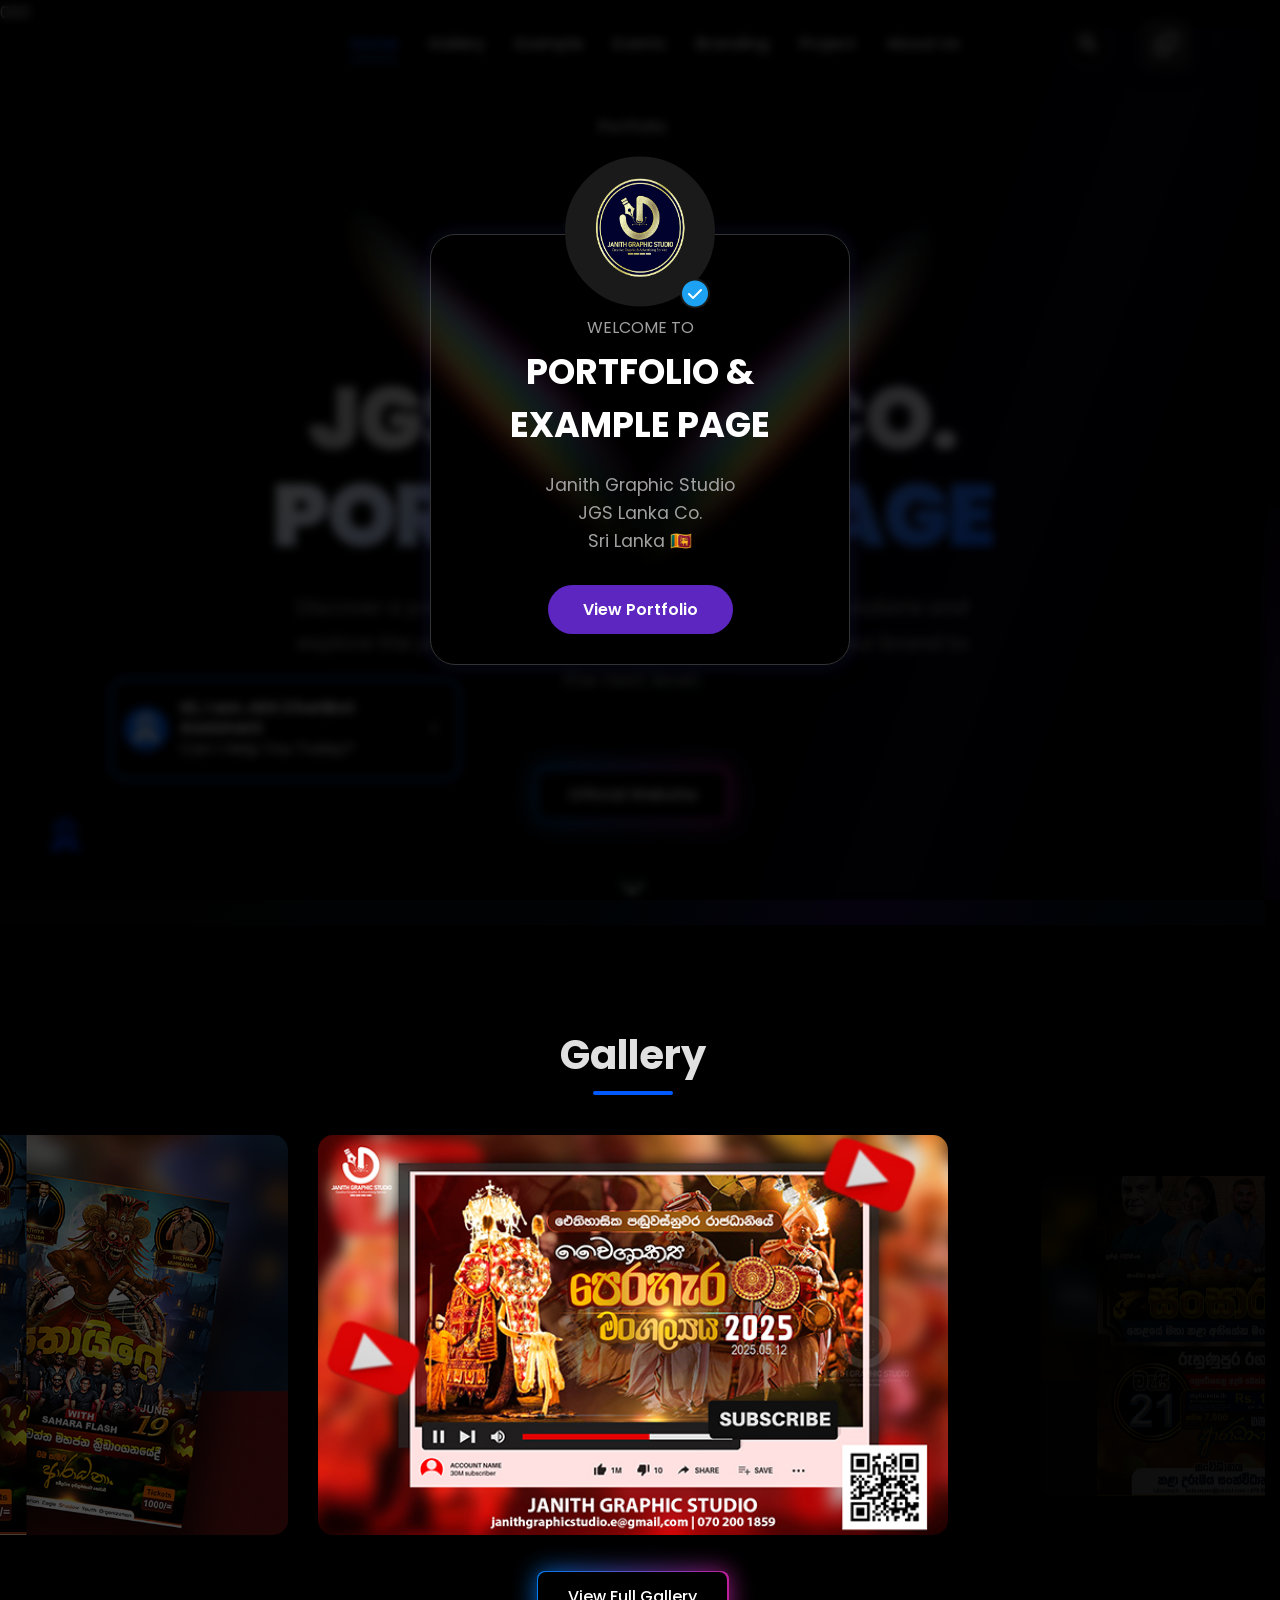
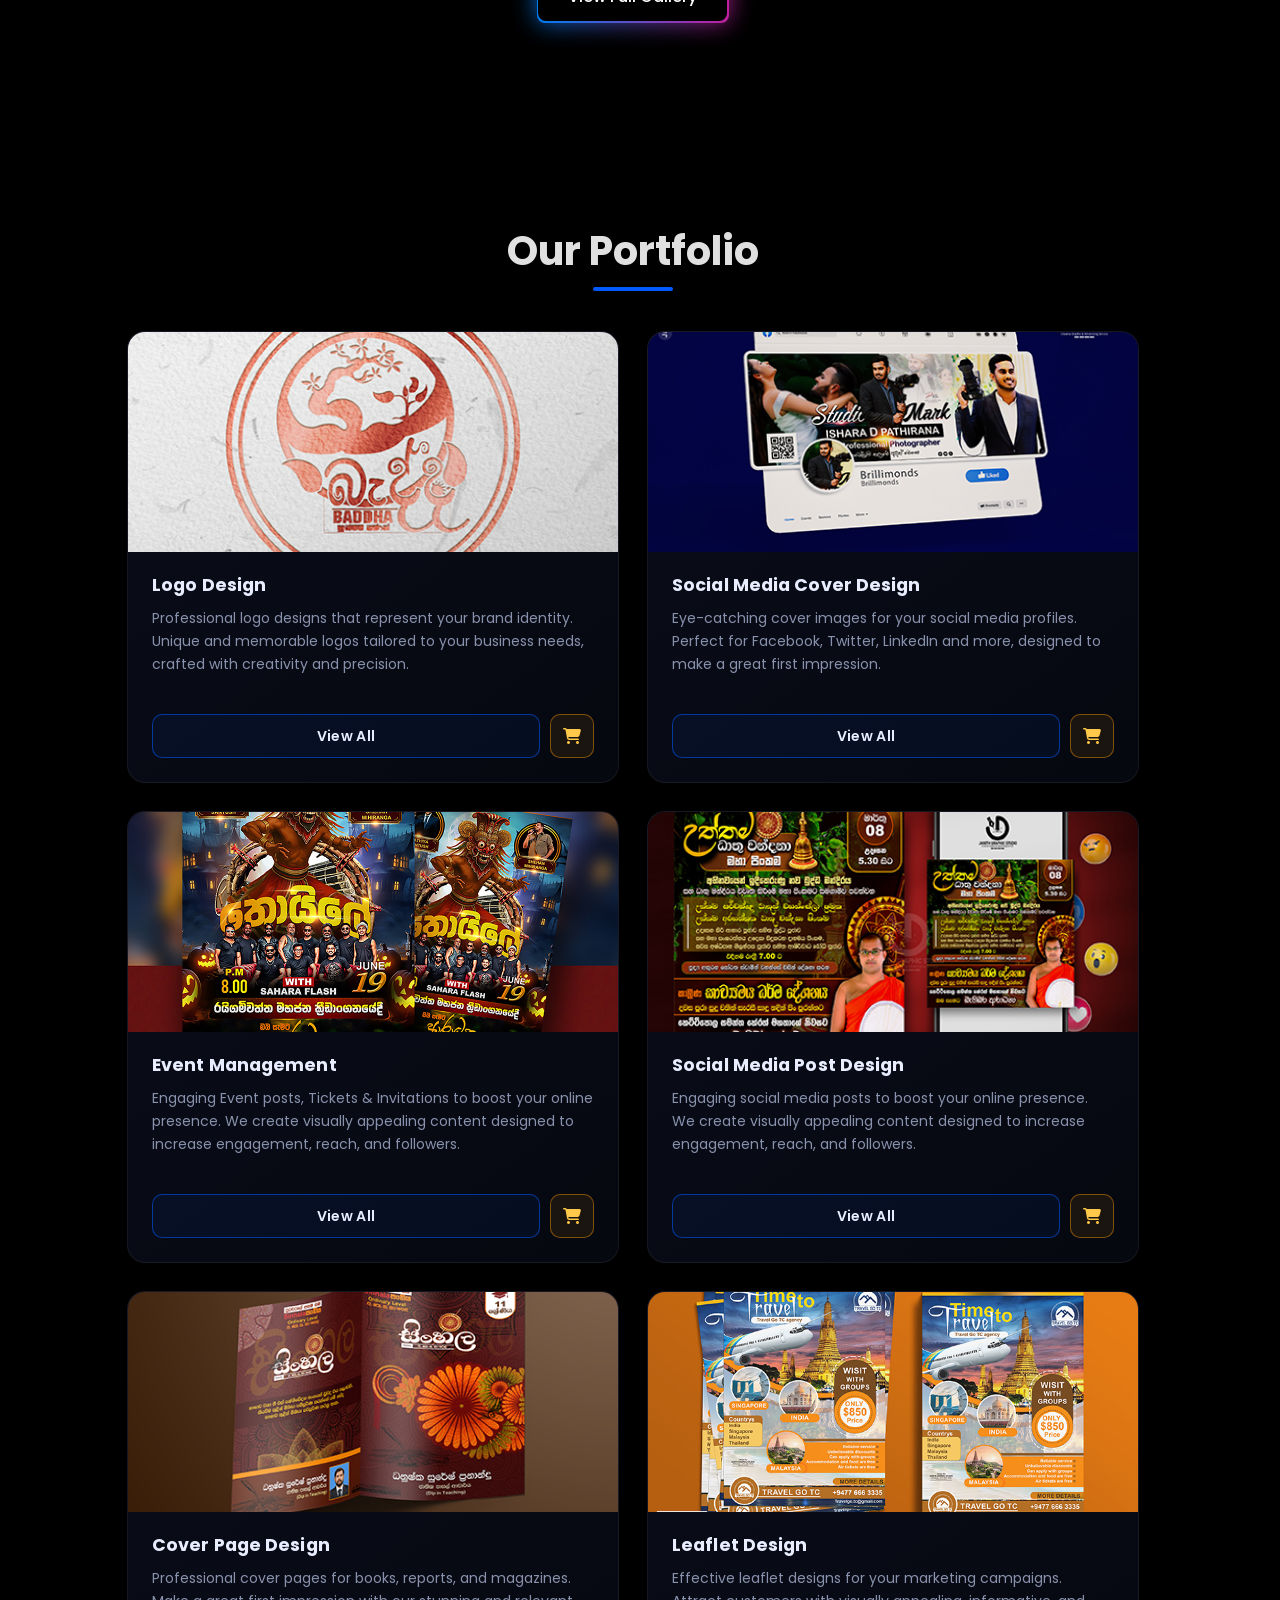
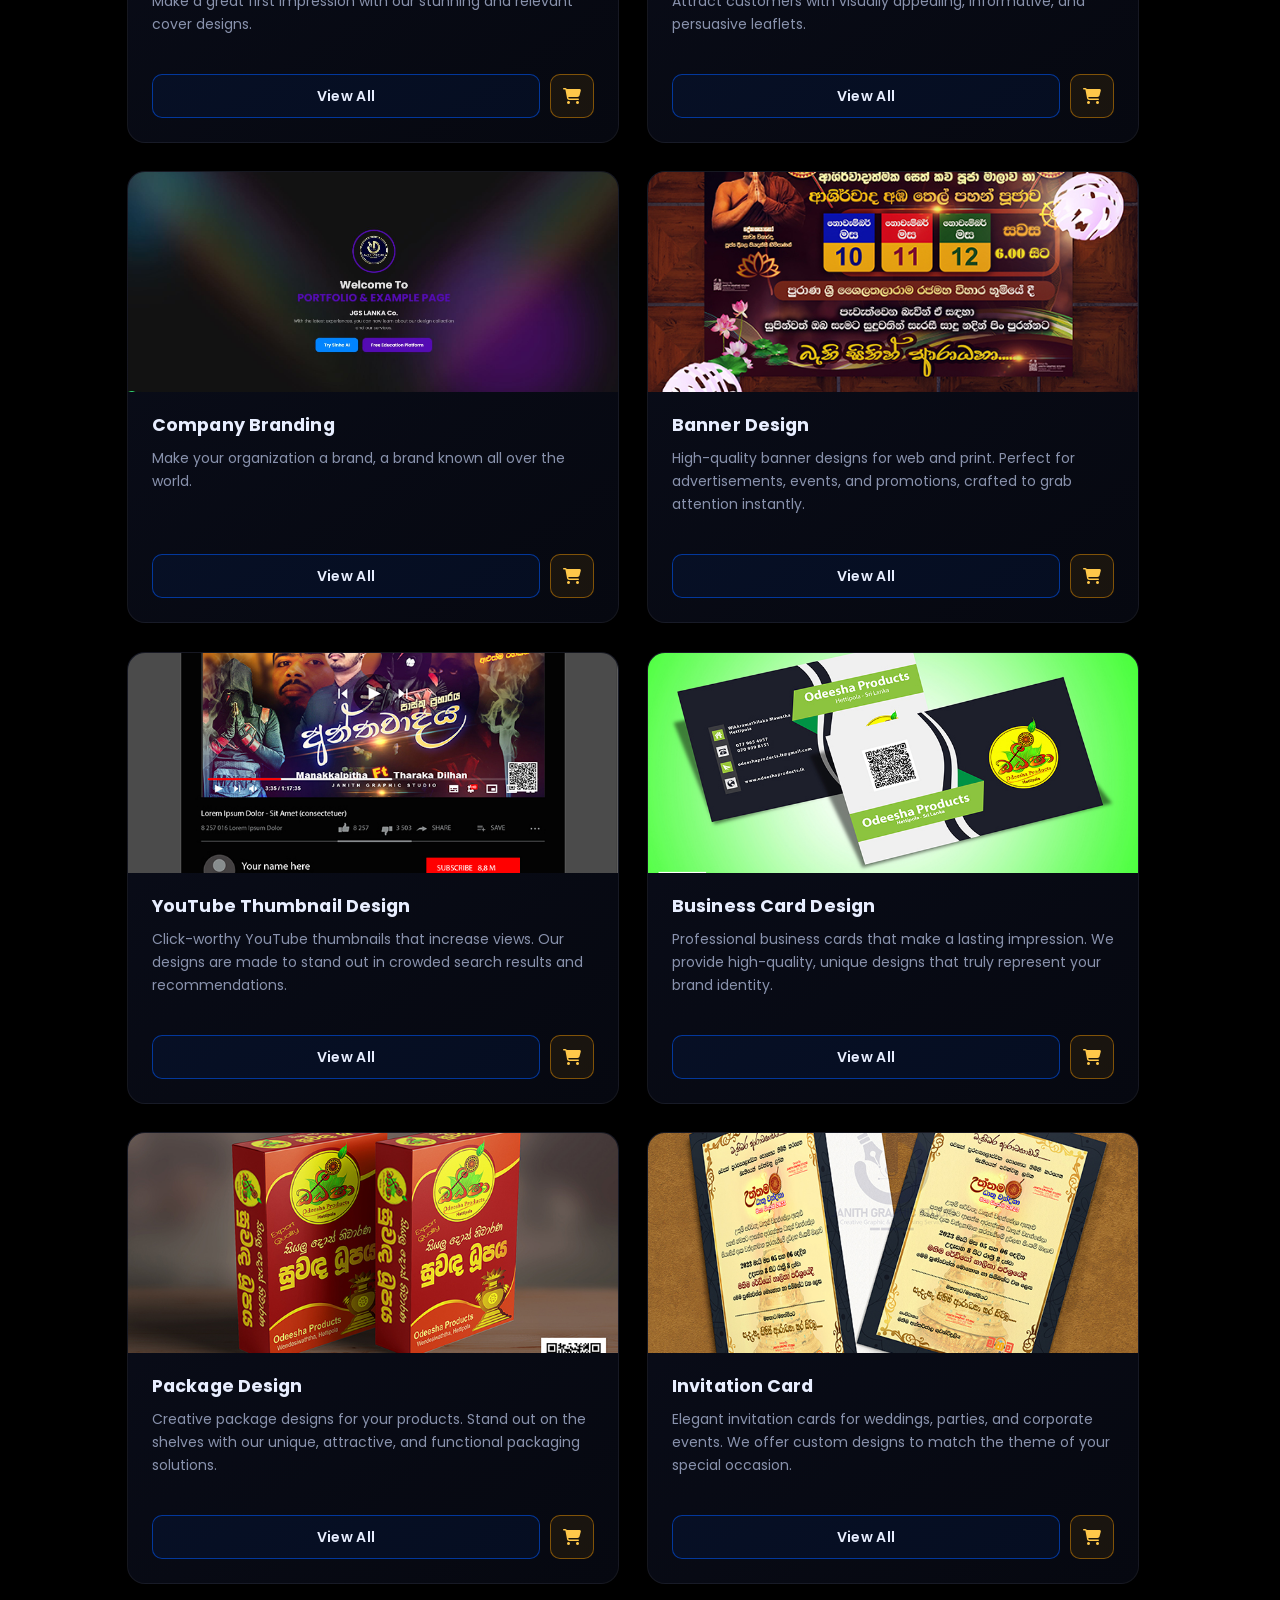
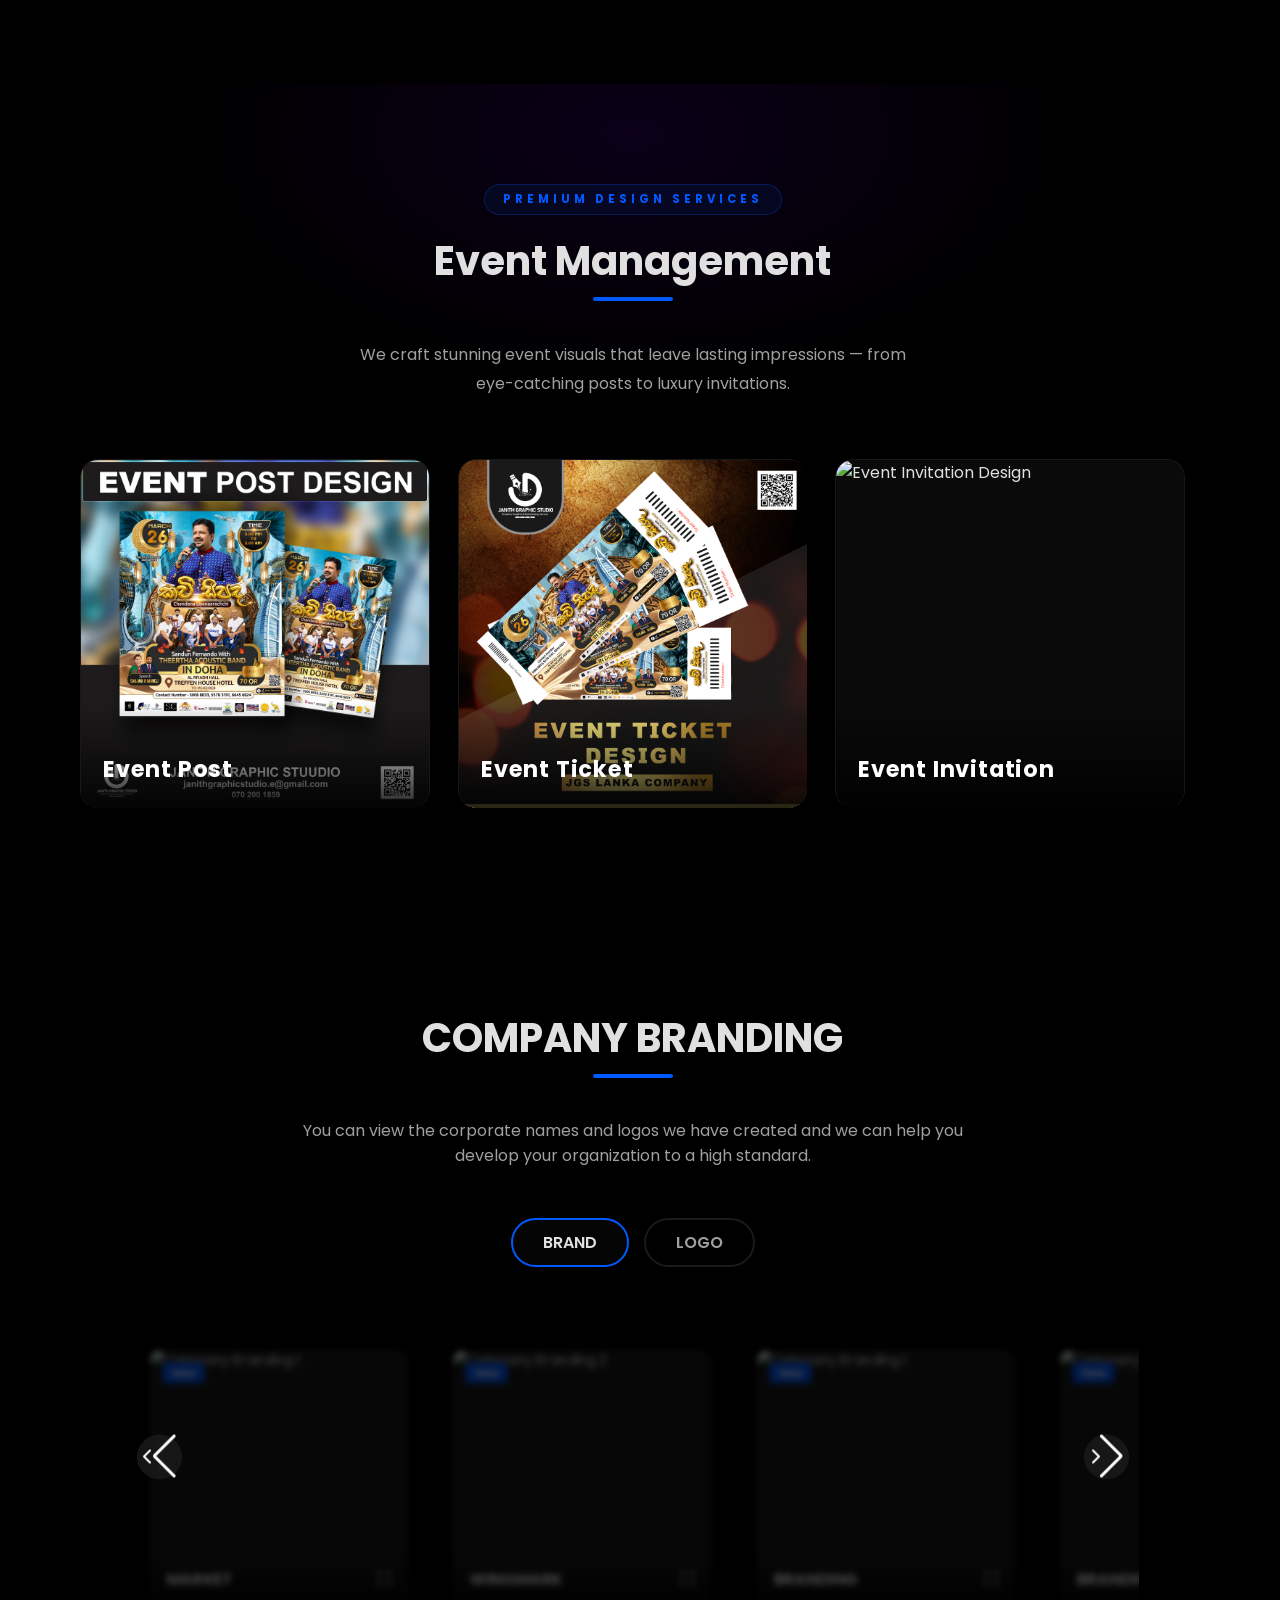
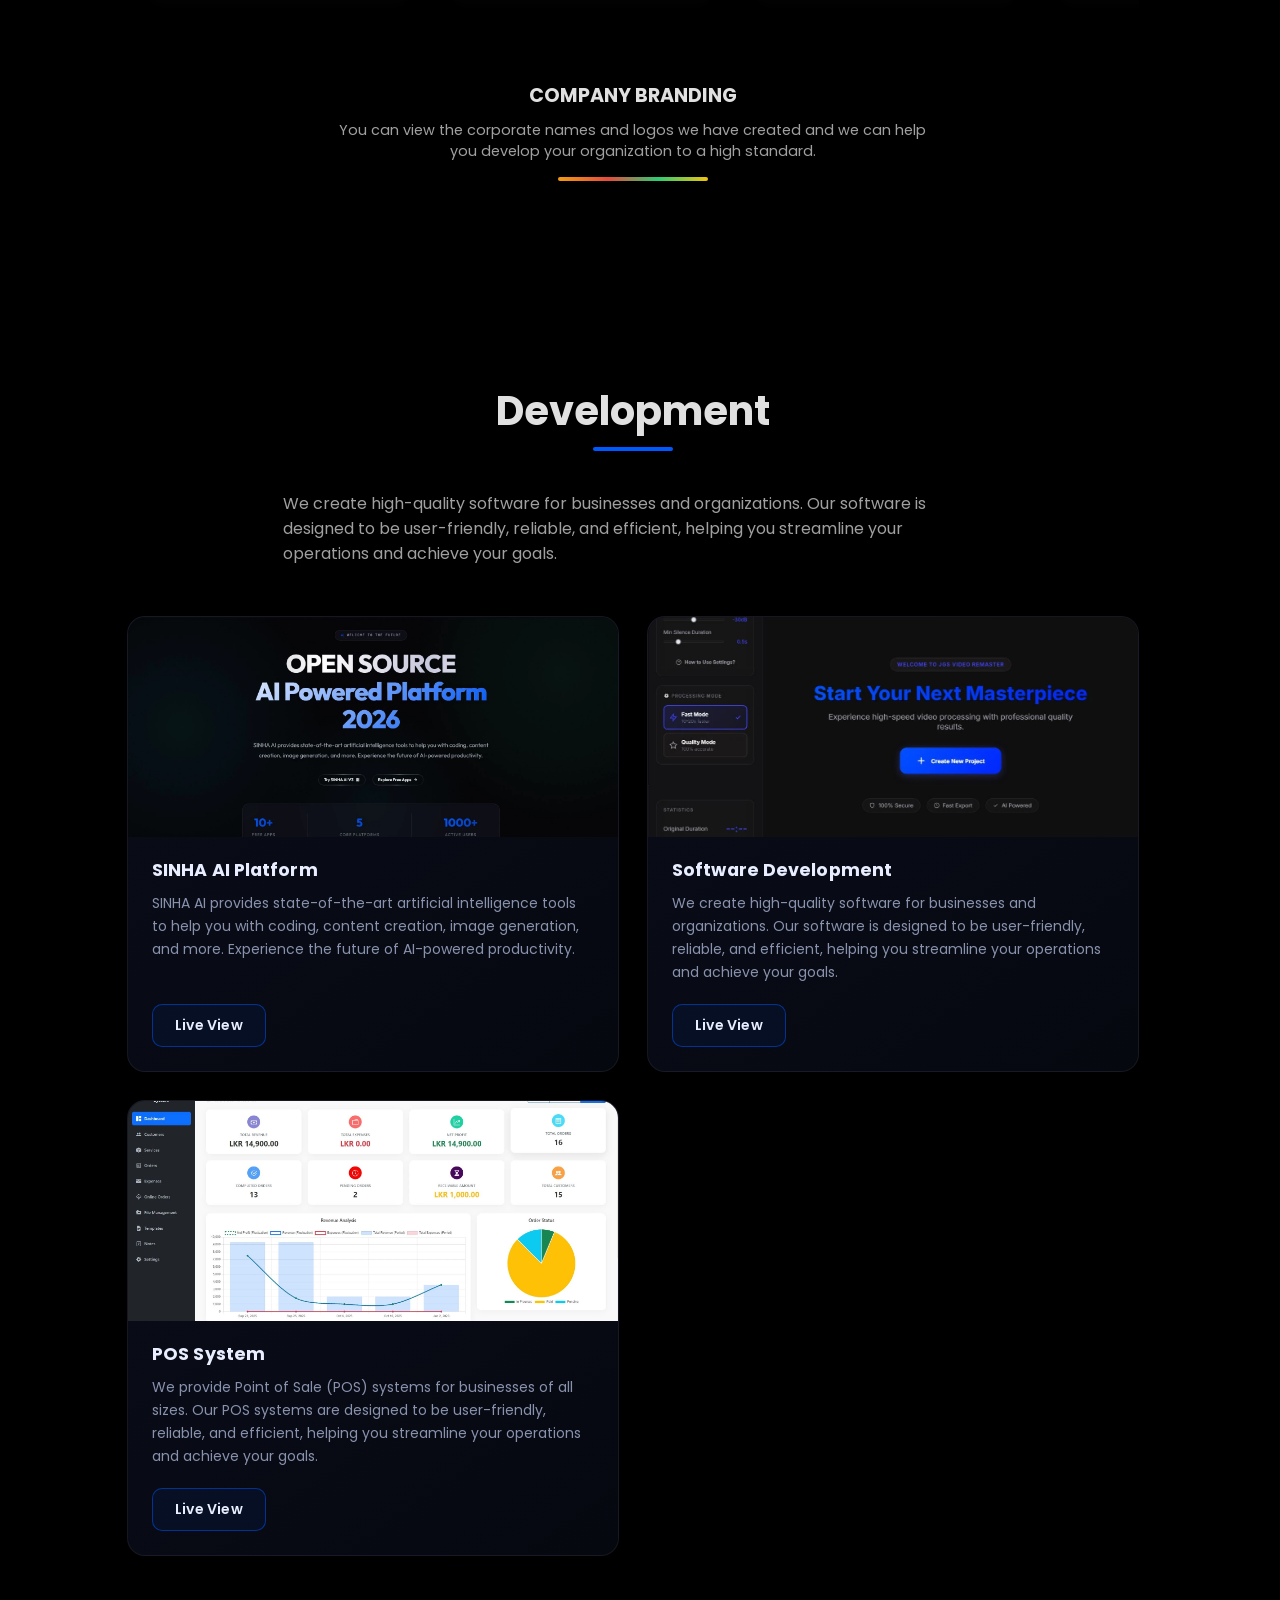
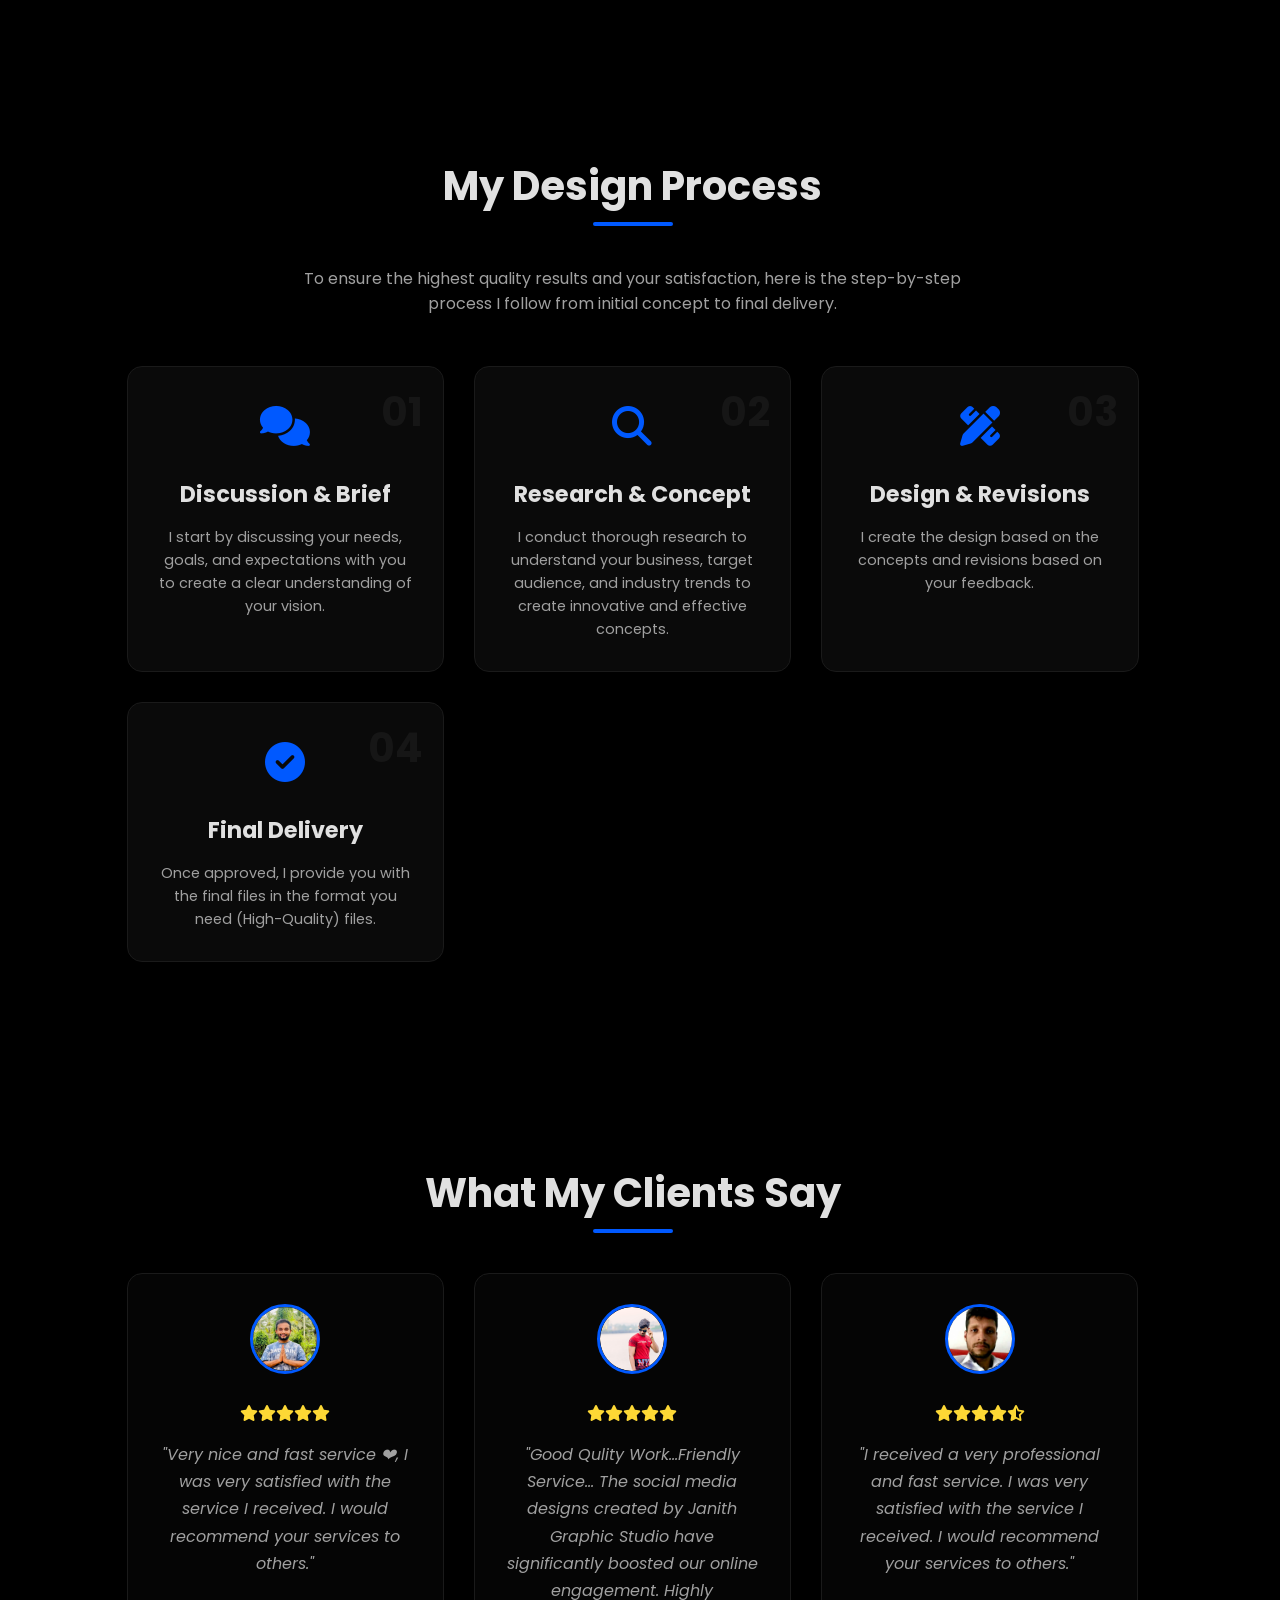
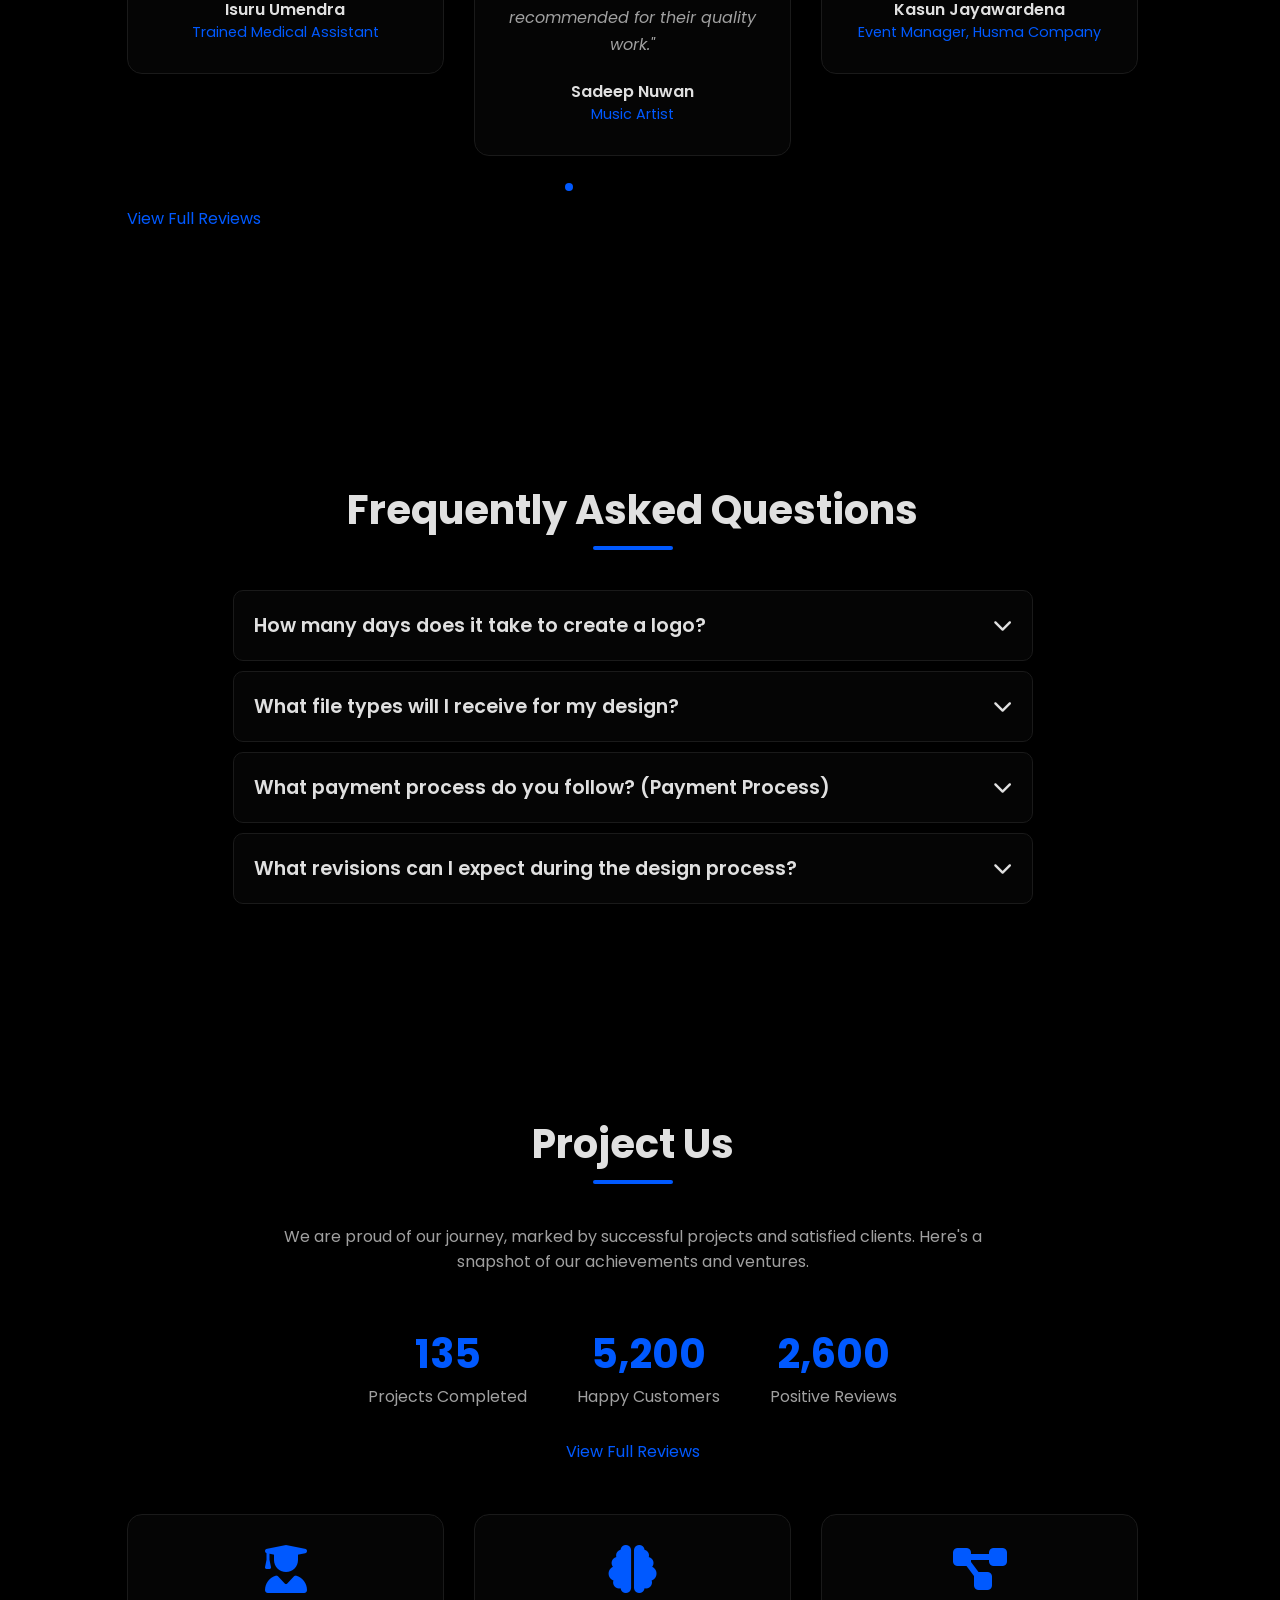
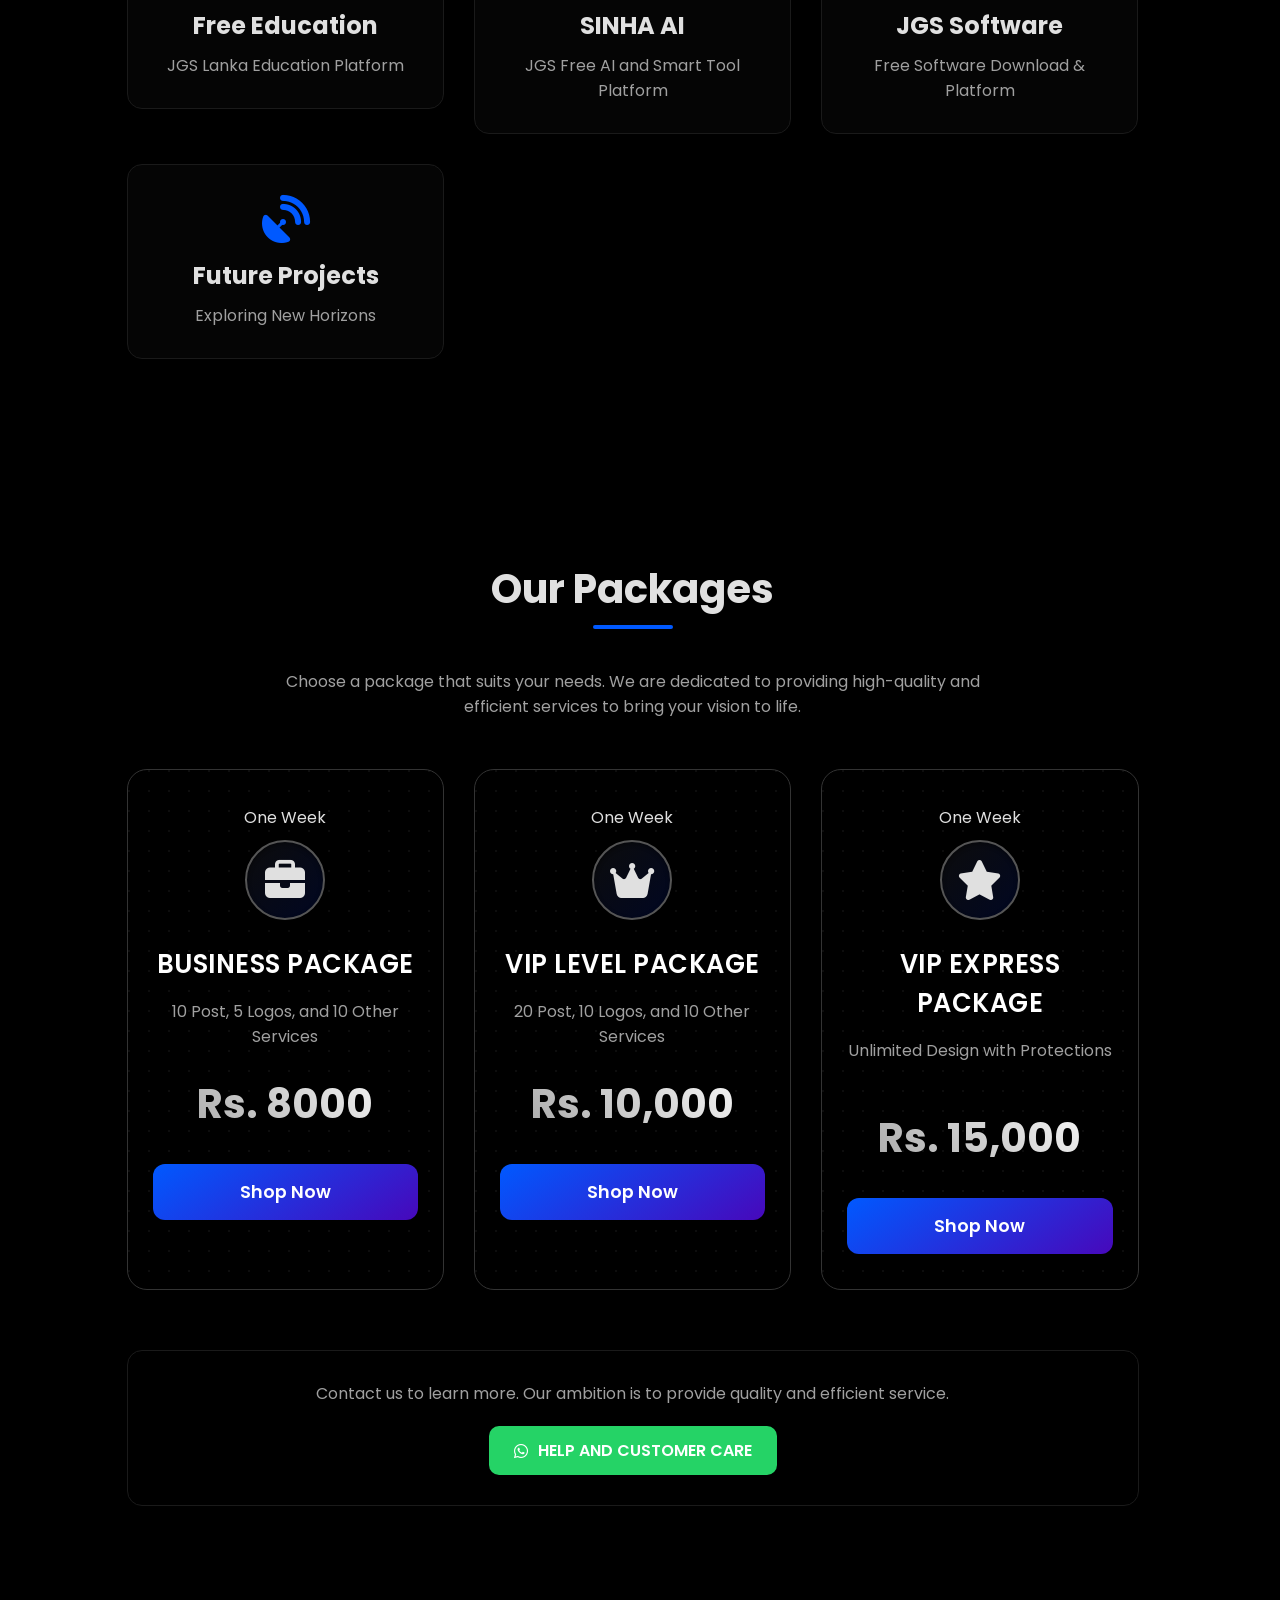
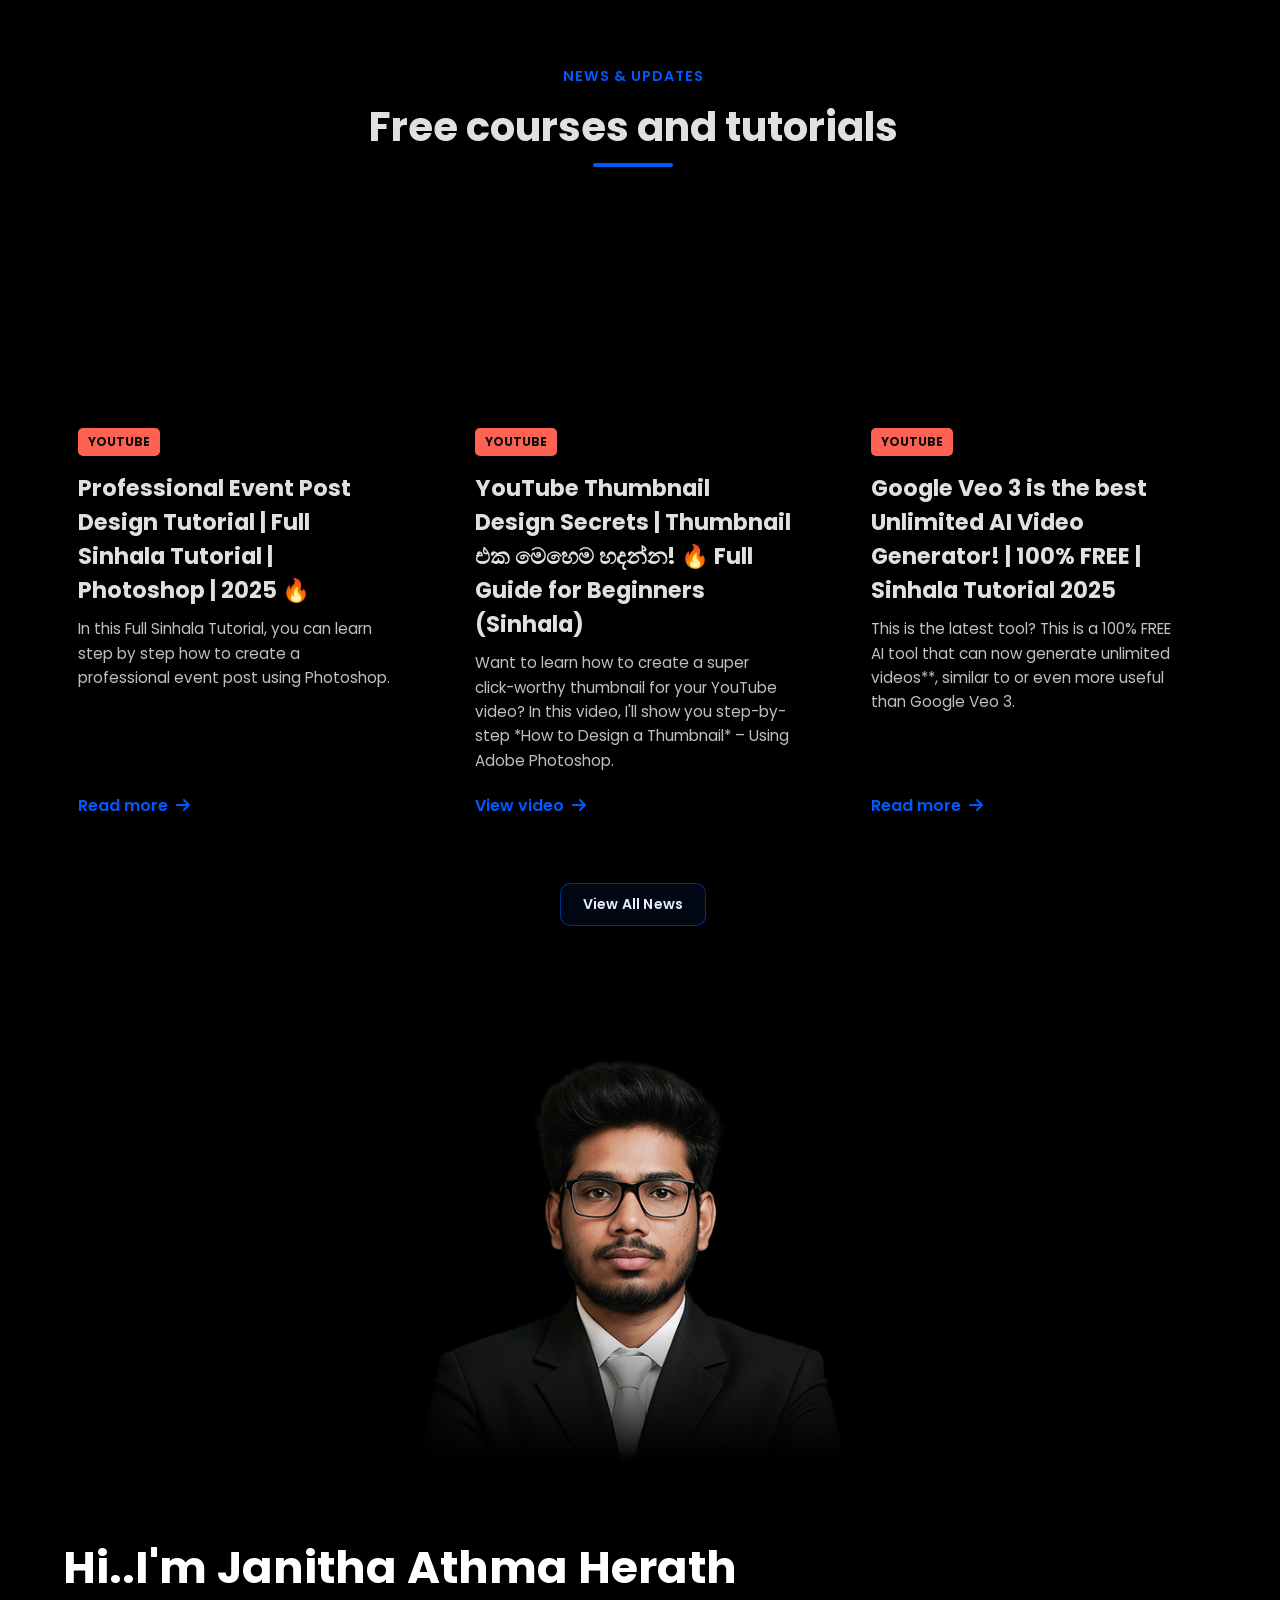
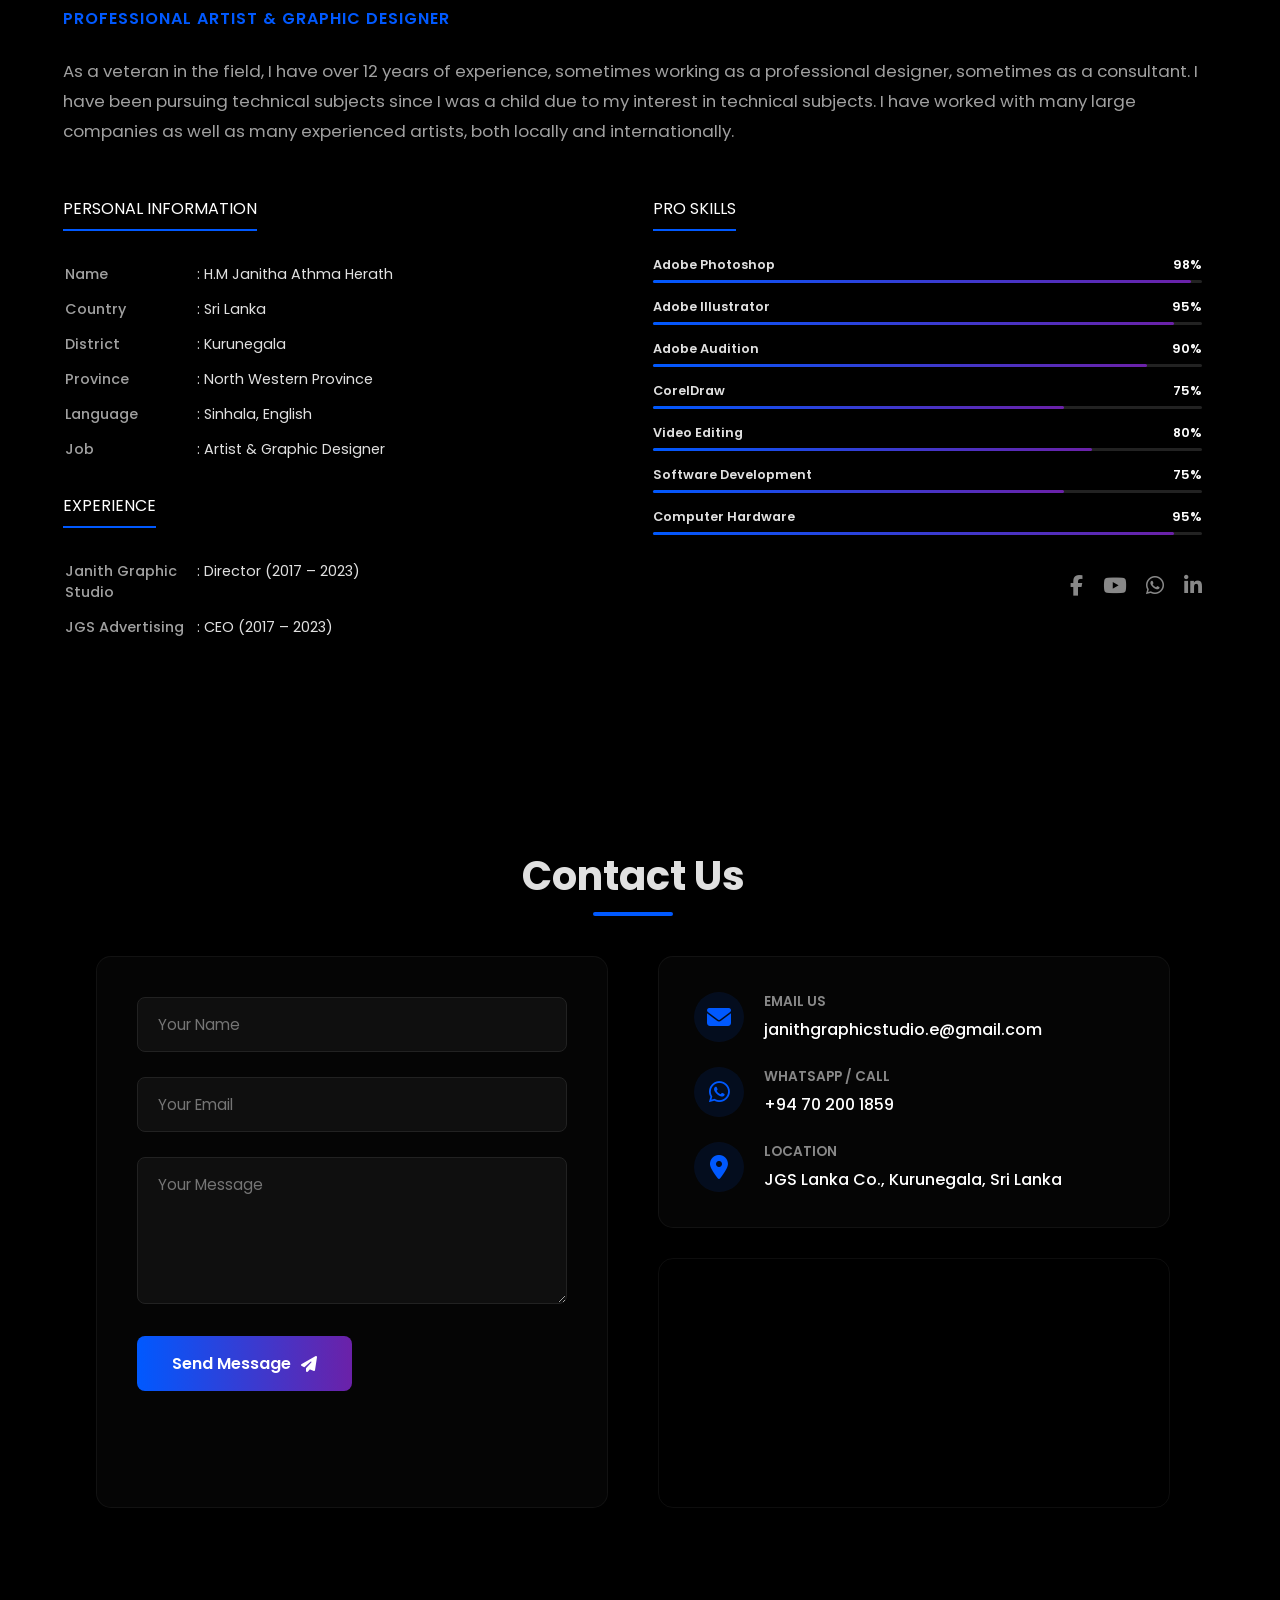
==== commit 80338113: "Add files via upload" ====
--- a/index.html
+++ b/index.html
@@ -5,10 +5,13 @@
     <meta charset="UTF-8">
     <meta property="og:title" content="Janith Graphic Studio Portfolio">
     <title>Janith Graphic Studio Portfolio</title>
-    <meta property="og:description" content="High-quality graphic design, logo design, and web design services in Sri Lanka by Janith Athma Herath.">
+    <meta property="og:description"
+        content="High-quality graphic design, logo design, and web design services in Sri Lanka by Janith Athma Herath.">
     <meta name="viewport" content="width=device-width, initial-scale=1.0">
-    <meta name="description" content="High-quality graphic design, logo design, and web design services in Sri Lanka by Janith Athma Herath. View my portfolio of creative works.">
-    <meta name="keywords" content="Janith Graphic Studio, Janith Graphic Studio Portfolio, Janith Athma Herath, JGS Lanka, jgs lanka company, Graphic Design Sri Lanka, Logo Design, Social Media Design, Web Design, Kurunegala, Artist">
+    <meta name="description"
+        content="High-quality graphic design, logo design, and web design services in Sri Lanka by Janith Athma Herath. View my portfolio of creative works.">
+    <meta name="keywords"
+        content="Janith Graphic Studio, Janith Graphic Studio Portfolio, Janith Athma Herath, JGS Lanka, jgs lanka company, Graphic Design Sri Lanka, Logo Design, Social Media Design, Web Design, Kurunegala, Artist">
     <meta property="og:type" content="website">
     <meta property="og:url" content="http://jgslankaportfolio.wuaze.com/">
     <meta property="og:image" content="https://janithgraphicstudio.github.io/JGS-Lanka-Portfolio-/Profile.png">
@@ -20,7 +23,7 @@
     <meta name="twitter:url" content="http://jgslankaportfolio.wuaze.com/">
     <link rel="icon" type="image/png" sizes="32x32" href="Profile.png">
     <link rel="icon" type="image/png" href="favicon.png">
-    <link rel="icon" type="image/png" sizes="16x16" href="Profile.png">
+    <link rel="icon" type="image/png" sizes="16x16" href="Profile.png">000
     <link rel="apple-touch-icon" sizes="180x180" href="Profile.png">
     <meta name="google-site-verification" content="dRv7VitB5-LyWpJml0iv5tZ-2gmHWMzKaIBjdDWRznc" />
     <link rel="preload" as="image" href="logo.png">
@@ -33,6 +36,1430 @@
     <link rel="stylesheet" href="https://unpkg.com/aos@2.3.1/dist/aos.css">
     <link rel="stylesheet" href="acs/css/style.css">
     <link rel="stylesheet" href="acs/css/new.css">
+    <link rel="stylesheet" href="acs/css/mobile.css">
 
 </head>
-<body><div class="intro-popup" id="intro-popup"><div class="popup-card"><div class="popup-wings"><img src="wings.png" alt="Colorful Wings"></div><div class="profile-image-wrapper"><img src="Profile.png" alt="Profile" class="profile-image"><div class="verified-badge"><i class="fas fa-check"></i></div></div><p class="intro-greeting">WELCOME TO</p><h2>PORTFOLIO & EXAMPLE PAGE</h2><div class="intro-details"><p>Janith Graphic Studio</p><p>JGS Lanka Co.</p><p>Sri Lanka 🇱🇰</p></div><a class="portfolio-button" id="close-popup-btn">View Portfolio</a></div></div><div class="animated-background"><div class="gradient-orb orb-1"></div><div class="gradient-orb orb-2"></div><div class="gradient-orb orb-3"></div></div><div class="navbar" id="navbar"><nav><button class="menu-toggle" id="menu-toggle" aria-label="Open menu"><i class="fas fa-bars"></i></button><button id="search-open-btn" class="search-nav-btn-floating" aria-label="Open Search"><i class="fas fa-search"></i></button><ul id="nav-links"><li class="close-btn-li"><button class="menu-close-btn" id="menu-close-btn" aria-label="Close menu">&times;</button></li><li class="mobile-nav-logo"><img src="logo.png" alt="Janith Graphic Studio Logo"></li><li><a href="#home">Home</a></li><li><a href="#gallery">Gallery</a></li><li><a href="#portfolio">Example</a></li><li><a href="#company-branding">Branding</a></li><li><a href="#process">Process</a></li><li><a href="#projects">Project</a></li><li><a href="#price">Price</a></li><li><a href="#about-me">About Us</a></li></ul></nav></div><header id="home"><div class="showcase-final-container"><div class="line-segment"></div><div class="button-wrapper"><a href="#portfolio" class="showcase-button">Portfolio</a><div class="showcase-card"><div class="card-pointer"></div><div class="card-content"><img src="logo.png" alt="Portfolio Preview"><div class="card-text"><h4>Portfolio</h4><p>Explore a curated collection of our best works, from intricate logo designs to complete brand identities.</p></div></div></div></div><div class="line-segment"></div></div><img src="hlogo.png" alt="Janith Profile" class="profile-img"><h1 class="hero-title">JGS LANKA CO. <br><span class="gradient-text">PORTFOLIO PAGE</span></h1><p class="hero-description">Discover a premium collection of our creative design solutions and explore the professional services we offer to elevate your brand to the next level.</p><div class="header-buttons"><a href="https://janithgraphicstudio.vercel.app/" target="_blank" class="animated-btn"><span class="btn-inner">Official Website</span></a></div><a href="#gallery" class="scroll-down"><i class="fas fa-chevron-down"></i></a></header><main><section id="gallery"><h2 class="section-title">Gallery</h2><div class="swiper-container"><div class="swiper-wrapper"><div class="swiper-slide"><img src="gu/g1.jpg" alt="Gallery Image 1" loading="lazy"></div><div class="swiper-slide"><img src="gu/g2.jpg" alt="Gallery Image 2" loading="lazy"></div><div class="swiper-slide"><img src="gu/g3.jpg" alt="Gallery Image 3" loading="lazy"></div><div class="swiper-slide"><img src="gu/g4.jpg" alt="Gallery Image 4" loading="lazy"></div><div class="swiper-slide"><img src="gu/g5.jpg" alt="Gallery Image 5" loading="lazy"></div><div class="swiper-slide"><img src="gu/g6.jpg" alt="Gallery Image 6" loading="lazy"></div><div class="swiper-slide"><img src="gu/g7.jpg" alt="Gallery Image 7" loading="lazy"></div><div class="swiper-slide"><img src="gu/g8.jpg" alt="Gallery Image 8" loading="lazy"></div><div class="swiper-slide"><img src="gu/g9.jpg" alt="Gallery Image 9" loading="lazy"></div><div class="swiper-slide"><img src="gu/g10.jpg" alt="Gallery Image 10" loading="lazy"></div></div><div class="swiper-button-next"></div><div class="swiper-button-prev"></div></div><a href="#portfolio" class="animated-btn"><span class="btn-inner">View Full Gallery</span></a></section><section id="portfolio"><h2 class="section-title">Our Portfolio</h2><div class="portfolio-grid"><div class="portfolio-card" data-aos="fade-up"><img src="1.jpg" alt="Logo Design" class="portfolio-img" loading="lazy"><div class="portfolio-content"><h3 class="portfolio-title">Logo Design</h3><p class="portfolio-description">Professional logo designs that represent your brand identity. Unique and memorable logos tailored to your business needs, crafted with creativity and precision.</p><a href="https://studiojani12.github.io/Logo-Design-GL/" class="portfolio-btn" target="_top">View All</a></div></div><div class="portfolio-card" data-aos="fade-up"><img src="2.jpg" alt="Social Media Cover" class="portfolio-img" loading="lazy"><div class="portfolio-content"><h3 class="portfolio-title">Social Media Cover Design</h3><p class="portfolio-description">Eye-catching cover images for your social media profiles. Perfect for Facebook, Twitter, LinkedIn and more, designed to make a great first impression.</p><a href="https://studiojani12.github.io/Social-Media-Cover-GL/" class="portfolio-btn" target="_top">View All</a></div></div><div class="portfolio-card" data-aos="fade-up"><img src="gu/g1.jpg" alt="Social Media Post" class="portfolio-img" loading="lazy"><div class="portfolio-content"><h3 class="portfolio-title">Event Post Design</h3><p class="portfolio-description">Engaging Event posts to boost your online presence. We create visually appealing content designed to increase engagement, reach, and followers.</p><a href="https://studiojani12.github.io/Event-Post-Design-GL/" class="portfolio-btn" target="_top">View All</a></div></div><div class="portfolio-card" data-aos="fade-up"><img src="3.jpg" alt="Social Media Post" class="portfolio-img" loading="lazy"><div class="portfolio-content"><h3 class="portfolio-title">Social Media Post Design</h3><p class="portfolio-description">Engaging social media posts to boost your online presence. We create visually appealing content designed to increase engagement, reach, and followers.</p><a href="https://studiojani12.github.io/Social-Media-Post-GL/" class="portfolio-btn" target="_top">View All</a></div></div><div class="portfolio-card" data-aos="fade-up"><img src="4.jpg" alt="Cover Page Design" class="portfolio-img"><div class="portfolio-content"><h3 class="portfolio-title">Cover Page Design</h3><p class="portfolio-description">Professional cover pages for books, reports, and magazines. Make a great first impression with our stunning and relevant cover designs.</p><a href="https://studiojani12.github.io/Cover-Page-GL/" class="portfolio-btn" target="_top">View All</a></div></div><div class="portfolio-card" data-aos="fade-up"><img src="5.jpg" alt="Leaflet Design" class="portfolio-img"><div class="portfolio-content"><h3 class="portfolio-title">Leaflet Design</h3><p class="portfolio-description">Effective leaflet designs for your marketing campaigns. Attract customers with visually appealing, informative, and persuasive leaflets.</p><a href="https://studiojani12.github.io/Leaflet-Design-GL/" class="portfolio-btn" target="_top">View All</a></div></div><div class="portfolio-card" data-aos="fade-up"><img src="j/ny.JPG" alt="Banner Design" class="portfolio-img"><div class="portfolio-content"><h3 class="portfolio-title">Company Branding</h3><p class="portfolio-description">Make your organization a brand, a brand known all over the world.</p><a href="#company-branding" class="portfolio-btn">View All</a></div></div><div class="portfolio-card" data-aos="fade-up"><img src="6.jpg" alt="Banner Design" class="portfolio-img"><div class="portfolio-content"><h3 class="portfolio-title">Banner Design</h3><p class="portfolio-description">High-quality banner designs for web and print. Perfect for advertisements, events, and promotions, crafted to grab attention instantly.</p><a href="https://studiojani12.github.io/Banner-Design-GL/" class="portfolio-btn" target="_top">View All</a></div></div><div class="portfolio-card" data-aos="fade-up"><img src="7.jpg" alt="YouTube Thumbnail" class="portfolio-img"><div class="portfolio-content"><h3 class="portfolio-title">YouTube Thumbnail Design</h3><p class="portfolio-description">Click-worthy YouTube thumbnails that increase views. Our designs are made to stand out in crowded search results and recommendations.</p><a href="https://studiojani12.github.io/YouTube-Thumbnail-GL/" class="portfolio-btn" target="_top">View All</a></div></div><div class="portfolio-card" data-aos="fade-up"><img src="8.jpg" alt="Business Card" class="portfolio-img"><div class="portfolio-content"><h3 class="portfolio-title">Business Card Design</h3><p class="portfolio-description">Professional business cards that make a lasting impression. We provide high-quality, unique designs that truly represent your brand identity.</p><a href="https://studiojani12.github.io/Business-Card-GL/" class="portfolio-btn" target="_top">View All</a></div></div><div class="portfolio-card" data-aos="fade-up"><img src="9.jpg" alt="Package Design" class="portfolio-img"><div class="portfolio-content"><h3 class="portfolio-title">Package Design</h3><p class="portfolio-description">Creative package designs for your products. Stand out on the shelves with our unique, attractive, and functional packaging solutions.</p><a href="https://studiojani12.github.io/Package-Design-GL/" class="portfolio-btn" target="_top">View All</a></div></div><div class="portfolio-card" data-aos="fade-up"><img src="10.jpg" alt="Invitation Card" class="portfolio-img"><div class="portfolio-content"><h3 class="portfolio-title">Invitation Card</h3><p class="portfolio-description">Elegant invitation cards for weddings, parties, and corporate events. We offer custom designs to match the theme of your special occasion.</p><a href="https://studiojani12.github.io/Invitation-Card-GL/" class="portfolio-btn" target="_top">View All</a></div></div></div></section><section id="company-branding"><h2 class="section-title" data-aos="fade-down">COMPANY BRANDING</h2><p class="project-intro" data-aos="fade-up">You can view the corporate names and logos we have created and we can help you develop your organization to a high standard.</p><div class="branding-tabs" data-aos="fade-up"><button class="tab-btn active" data-tab="brand-content">BRAND</button><button class="tab-btn" data-tab="logo-content">LOGO</button></div><div class="branding-content-wrapper" data-aos="fade-up"><div class="branding-tab-content active" id="brand-content"><div class="swiper branding-slider-brand"><div class="swiper-wrapper"><div class="swiper-slide"><span class="new-badge">New</span><img src="Data/Co Brand/1.jpg" alt="Company Branding 1"><div class="card-footer"><span>MARKET</span><i class="fas fa-expand"></i></div></div><div class="swiper-slide"><span class="new-badge">New</span><img src="Data/Co Brand/2.jpg" alt="Company Branding 2"><div class="card-footer"><span>WINGMARK</span><i class="fas fa-expand"></i></div></div><div class="swiper-slide"><span class="new-badge">New</span><img src="Data/Co Brand/3.jpg" alt="Company Branding 1"><div class="card-footer"><span>BRANDING</span><i class="fas fa-expand"></i></div></div><div class="swiper-slide"><span class="new-badge">New</span><img src="Data/Co Brand/4.jpg" alt="Company Branding 2"><div class="card-footer"><span>BRANDING</span><i class="fas fa-expand"></i></div></div><div class="swiper-slide"><span class="new-badge">New</span><img src="Data/Co Brand/1.jpg" alt="Company Branding 1"><div class="card-footer"><span>BRANDING</span><i class="fas fa-expand"></i></div></div><div class="swiper-slide"><span class="new-badge">New</span><img src="Data/Co Brand/3.jpg" alt="Company Branding 2"><div class="card-footer"><span>BRANDING</span><i class="fas fa-expand"></i></div></div></div></div><div class="swiper-button-prev brand-prev"><i class="fas fa-chevron-left"></i></div><div class="swiper-button-next brand-next"><i class="fas fa-chevron-right"></i></div></div><div class="branding-tab-content" id="logo-content"><div class="swiper branding-slider-logo"><div class="swiper-wrapper"><div class="swiper-slide"><span class="new-badge">New</span><img src="Data/LogoDesign/1.jpg" alt="Logo 1"><div class="card-footer"><span>LOGO ONE</span><i class="fas fa-expand"></i></div></div><div class="swiper-slide"><span class="new-badge">New</span><img src="Data/LogoDesign/2.jpg" alt="Logo 2"><div class="card-footer"><span>LOGO TWO</span><i class="fas fa-expand"></i></div></div><div class="swiper-slide"><span class="new-badge">New</span><img src="Data/LogoDesign/3.jpg" alt="Logo 3"><div class="card-footer"><span>LOGO THREE</span><i class="fas fa-expand"></i></div></div><div class="swiper-slide"><span class="new-badge">New</span><img src="Data/LogoDesign/4.jpg" alt="Logo 4"><div class="card-footer"><span>LOGO FOUR</span><i class="fas fa-expand"></i></div></div><div class="swiper-slide"><span class="new-badge">New</span><img src="Data/LogoDesign/5.jpg" alt="Logo 1"><div class="card-footer"><span>LOGO ONE</span><i class="fas fa-expand"></i></div></div><div class="swiper-slide"><span class="new-badge">New</span><img src="Data/LogoDesign/6.jpg" alt="Logo 2"><div class="card-footer"><span>LOGO TWO</span><i class="fas fa-expand"></i></div></div><div class="swiper-slide"><span class="new-badge">New</span><img src="Data/LogoDesign/7.jpg" alt="Logo 3"><div class="card-footer"><span>LOGO THREE</span><i class="fas fa-expand"></i></div></div><div class="swiper-slide"><span class="new-badge">New</span><img src="Data/LogoDesign/8.jpg" alt="Logo 4"><div class="card-footer"><span>LOGO FOUR</span><i class="fas fa-expand"></i></div></div></div></div><div class="swiper-button-prev logo-prev"><i class="fas fa-chevron-left"></i></div><div class="swiper-button-next logo-next"><i class="fas fa-chevron-right"></i></div></div></div><div class="branding-footer-text" data-aos="fade-up"><h3>COMPANY BRANDING</h3><p>You can view the corporate names and logos we have created and we can help you develop your organization to a high standard.</p><div class="multi-color-line"></div></div></section><div id="image-lightbox" class="lightbox-overlay"><span class="lightbox-close">&times;</span><img class="lightbox-content" id="lightbox-img" src="" alt="Enlarged view"></div><section id="web-dev"><h2 class="section-title" data-aos="fade-down">Development</h2><p class="project-intro" data-aos="fade-up">We create high-quality software for businesses and organizations. Our software is designed to be user-friendly, reliable, and efficient, helping you streamline your operations and achieve your goals.</p><div class="portfolio-grid"><div class="portfolio-card" data-aos="fade-up"><img src="acs/img/w1.webp" alt="Web Project 1" class="portfolio-img" loading="lazy"><div class="portfolio-content"><h3 class="portfolio-title">SINHA AI Platform</h3><p class="portfolio-description">SINHA AI provides state-of-the-art artificial intelligence tools to help you with coding, content creation, image generation, and more. Experience the future of AI-powered productivity.</p><a href="https://sinhaai.wuaze.com/" target="_blank" class="portfolio-btn">Live View</a></div></div><div class="portfolio-card" data-aos="fade-up"><img src="acs/img/w2.webp" alt="Web Project 2" class="portfolio-img" loading="lazy"><div class="portfolio-content"><h3 class="portfolio-title">Software Development</h3><p class="portfolio-description">We create high-quality software for businesses and organizations. Our software is designed to be user-friendly, reliable, and efficient, helping you streamline your operations and achieve your goals.</p><a href="https://jgslankasoftwaresolution.wuaze.com/" target="_blank" class="portfolio-btn">Live View</a></div></div><div class="portfolio-card" data-aos="fade-up"><img src="acs/img/w3.webp" alt="Web Project 3" class="portfolio-img" loading="lazy"><div class="portfolio-content"><h3 class="portfolio-title">POS System</h3><p class="portfolio-description">We provide Point of Sale (POS) systems for businesses of all sizes. Our POS systems are designed to be user-friendly, reliable, and efficient, helping you streamline your operations and achieve your goals.</p><a href="#" class="portfolio-btn">Live View</a></div></div></div></section><section id="process"><h2 class="section-title" data-aos="fade-down">My Design Process</h2><p class="project-intro" data-aos="fade-up">To ensure the highest quality results and your satisfaction, here is the step-by-step process I follow from initial concept to final delivery.</p><div class="process-grid"><div class="process-card" data-aos="fade-up"><div class="process-number">01</div><div class="process-icon"><i class="fas fa-comments"></i></div><h3 class="process-title">Discussion & Brief</h3><p class="process-description">I start by discussing your needs, goals, and expectations with you to create a clear understanding of your vision.</p></div><div class="process-card" data-aos="fade-up" data-aos-delay="100"><div class="process-number">02</div><div class="process-icon"><i class="fas fa-search"></i></div><h3 class="process-title">Research & Concept</h3><p class="process-description">I conduct thorough research to understand your business, target audience, and industry trends to create innovative and effective concepts.</p></div><div class="process-card" data-aos="fade-up" data-aos-delay="200"><div class="process-number">03</div><div class="process-icon"><i class="fas fa-pencil-ruler"></i></div><h3 class="process-title">Design & Revisions</h3><p class="process-description">I create the design based on the concepts and revisions based on your feedback.</p></div><div class="process-card" data-aos="fade-up" data-aos-delay="300"><div class="process-number">04</div><div class="process-icon"><i class="fas fa-check-circle"></i></div><h3 class="process-title">Final Delivery</h3><p class="process-description">Once approved, I provide you with the final files in the format you need (High-Quality) files.</p></div></div></section><section id="testimonials"><h2 class="section-title" data-aos="fade-down">What My Clients Say</h2><div class="swiper testimonials-slider" data-aos="fade-up"><div class="swiper-wrapper"><div class="swiper-slide"><div class="testimonial-card"><img src="custemor/client1.png" alt="Client 1" class="client-photo"><div class="rating"><i class="fas fa-star"></i><i class="fas fa-star"></i><i class="fas fa-star"></i><i class="fas fa-star"></i><i class="fas fa-star"></i></div><p class="testimonial-text">"Very nice and fast service ❤, I was very satisfied with the service I received. I would recommend your services to others."</p><div class="client-info"><h4 class="client-name">Isuru Umendra</h4><p class="client-company">Trained Medical Assistant</p></div></div></div><div class="swiper-slide"><div class="testimonial-card"><img src="custemor/client2.png" alt="Client 2" class="client-photo"><div class="rating"><i class="fas fa-star"></i><i class="fas fa-star"></i><i class="fas fa-star"></i><i class="fas fa-star"></i><i class="fas fa-star"></i></div><p class="testimonial-text">"Good Qulity Work...Friendly Service... The social media designs created by Janith Graphic Studio have significantly boosted our online engagement. Highly recommended for their quality work."</p><div class="client-info"><h4 class="client-name">Sadeep Nuwan</h4><p class="client-company">Music Artist</p></div></div></div><div class="swiper-slide"><div class="testimonial-card"><img src="custemor/client3.png" alt="Client 3" class="client-photo"><div class="rating"><i class="fas fa-star"></i><i class="fas fa-star"></i><i class="fas fa-star"></i><i class="fas fa-star"></i><i class="fas fa-star-half-alt"></i></div><p class="testimonial-text">"I received a very professional and fast service. I was very satisfied with the service I received. I would recommend your services to others."</p><div class="client-info"><h4 class="client-name">Kasun Jayawardena</h4><p class="client-company">Event Manager, Husma Company</p></div></div></div></div><div class="swiper-pagination"></div></div><a href="https://g.page/r/CX_EZQbxOZzaEAE/review" target="_blank" class="review-link">View Full Reviews</a></section><section id="faq"><h2 class="section-title" data-aos="fade-down">Frequently Asked Questions</h2><div class="price-accordion" data-aos="fade-up"><div class="accordion-item"><div class="accordion-header">How many days does it take to create a logo?<i class="fas fa-chevron-down"></i></div><div class="accordion-content"><div class="accordion-content-inner"><p>On average, it takes 2-3 days to develop the initial concepts. The entire process, including revisions and final delivery, takes 5-7 days. The duration may vary based on your requirements and the number of revisions.</p></div></div></div><div class="accordion-item"><div class="accordion-header">What file types will I receive for my design?<i class="fas fa-chevron-down"></i></div><div class="accordion-content"><div class="accordion-content-inner"><p>Once approved, you will receive the final files in the format you need (High-Quality) files.</p><ul><li><strong>AI</strong> (Adobe Illustrator Vector file)</li><li><strong>EPS</strong> (Vector file)</li><li><strong>PNG</strong> (Transparent Background)</li><li><strong>JPG</strong> (High-Resolution)</li><li><strong>SVG</strong> (Web Vector)</li></ul><p>For Social Media Post, you will receive a High-Quality PNG or JPG file.</p></div></div></div><div class="accordion-item"><div class="accordion-header">What payment process do you follow? (Payment Process)<i class="fas fa-chevron-down"></i></div><div class="accordion-content"><div class="accordion-content-inner"><p>Once the project starts, you will receive an advance payment of 50% of the total amount. The remaining 50% will be paid after the final files are delivered. You can pay through Bank Transfer.</p></div></div></div><div class="accordion-item"><div class="accordion-header">What revisions can I expect during the design process?<i class="fas fa-chevron-down"></i></div><div class="accordion-content"><div class="accordion-content-inner"><p>My main priority is to provide 100% satisfaction. If you have any additional requirements, we can discuss and create new concepts to meet your needs. Throughout the project, we may need to make revision rounds to ensure you receive the desired results.</p></div></div></div></div></section><section id="projects"><h2 class="section-title" data-aos="fade-down">Project Us</h2><p class="project-intro">We are proud of our journey, marked by successful projects and satisfied clients. Here's a snapshot of our achievements and ventures.</p><div class="project-stats"><div class="stat-item"><div id="projects-count" class="stat-number">0</div><div class="stat-label">Projects Completed</div></div><div class="stat-item"><div id="customers-count" class="stat-number">0</div><div class="stat-label">Happy Customers</div></div><div class="stat-item"><div id="reviews-count" class="stat-number">0</div><div class="stat-label">Positive Reviews</div></div></div><a href="https://g.page/r/CX_EZQbxOZzaEAE/review" target="_blank" class="review-link">View Full Reviews</a><div class="project-cards-grid"><a href="https://sites.google.com/view/jgssoftware/home" target="_blank" style="text-decoration:none; color:inherit;"><div class="project-card" data-aos="fade-right"><img src="j/j1.jpg" alt="Education Project" class="project-card-image"><div class="project-card-content"><i class="fas fa-user-graduate icon"></i><h3>Free Education</h3><p>JGS Lanka Education Platform</p></div></div></a><a href="https://sinhaai.wuaze.com/" target="_blank" style="text-decoration:none; color:inherit;"><div class="project-card" data-aos="fade-left"><img src="j/j2.jpg" alt="AI Project" class="project-card-image"><div class="project-card-content"><i class="fas fa-brain icon"></i><h3>SINHA AI</h3><p>JGS Free AI and Smart Tool Platform</p></div></div></a><a href="https://jgs.com" target="_blank" style="text-decoration:none; color:inherit;"><div class="project-card" data-aos="fade-right"><img src="j/j3.jpg" alt="Mega Project" class="project-card-image"><div class="project-card-content"><i class="fas fa-project-diagram icon"></i><h3>JGS Software</h3><p>Free Software Download & Platform</p></div></div></a><a href="#" target="_blank" style="text-decoration:none; color:inherit;"><div class="project-card" data-aos="fade-left"><img src="j/j4.jpg" alt="New Project" class="project-card-image"><div class="project-card-content"><i class="fas fa-satellite-dish icon"></i><h3>Future Projects</h3><p>Exploring New Horizons</p></div></div></a></div></section><section id="price"><h2 class="section-title">Our Pricing</h2><div class="price-accordion"><div class="accordion-item"><div class="accordion-header">Logo Design <i class="fas fa-chevron-down"></i></div><div class="accordion-content"><div class="accordion-content-inner"><div class="price-detail"><span class="item-name">2 Color Normal</span><span class="price">Rs 2500/=</span></div><div class="price-detail"><span class="item-name">Full Color Co. Brand</span><span class="price">Rs 5000 - 15,000/=</span></div><div class="price-detail"><span class="item-name">with Ai, PSD full file</span><span class="price note">Rs 1500/= (pre of Charge)</span></div></div></div></div><div class="accordion-item"><div class="accordion-header">Social Media Post Design <i class="fas fa-chevron-down"></i></div><div class="accordion-content"><div class="accordion-content-inner"><div class="price-detail"><span class="item-name">2 Color Normal</span><span class="price">Rs 800/=</span></div><div class="price-detail"><span class="item-name">Full Color All in One</span><span class="price">Rs 1200/=</span></div><div class="price-detail"><span class="item-name">with Ai, PSD full file</span><span class="price note">Rs 300/= (pre of Charge)</span></div></div></div></div><div class="accordion-item"><div class="accordion-header">Banner Design <i class="fas fa-chevron-down"></i></div><div class="accordion-content"><div class="accordion-content-inner"><div class="price-detail"><span class="item-name">4 Color Quality</span><span class="price">Rs 1000/=</span></div><div class="price-detail"><span class="item-name">High Quality</span><span class="price">Rs 1200/=</span></div><div class="price-detail"><span class="item-name">with Ai, PSD full file</span><span class="price note">Rs 200/= (pre of Charge)</span></div></div></div></div><div class="accordion-item"><div class="accordion-header">Social Media Cover Photo <i class="fas fa-chevron-down"></i></div><div class="accordion-content"><div class="accordion-content-inner"><div class="price-detail"><span class="item-name">2 Color Normal</span><span class="price">Rs 800/=</span></div><div class="price-detail"><span class="item-name">Full Color High Quality</span><span class="price">Rs 1200/=</span></div><div class="price-detail"><span class="item-name">with Ai, PSD full file</span><span class="price note">Rs 100/= (pre of Charge)</span></div></div></div></div><div class="accordion-item"><div class="accordion-header">Book Cover Page Design <i class="fas fa-chevron-down"></i></div><div class="accordion-content"><div class="accordion-content-inner"><div class="price-detail"><span class="item-name">2 Color Normal</span><span class="price">Rs 800/=</span></div><div class="price-detail"><span class="item-name">Full Color High Quality</span><span class="price">Rs 1200/=</span></div><div class="price-detail"><span class="item-name">with Ai, PSD full file</span><span class="price note">Rs 300/= (pre of Charge)</span></div></div></div></div><div class="accordion-item"><div class="accordion-header">Package & Label Design <i class="fas fa-chevron-down"></i></div><div class="accordion-content"><div class="accordion-content-inner"><div class="price-detail"><span class="item-name">2 Color Normal</span><span class="price">Rs 800/=</span></div><div class="price-detail"><span class="item-name">Full Color High Quality</span><span class="price">Rs 1200/=</span></div><div class="price-detail"><span class="item-name">with Ai, PSD full file</span><span class="price note">Rs 300/= (pre of Charge)</span></div></div></div></div><div class="accordion-item"><div class="accordion-header">Other Services <i class="fas fa-chevron-down"></i></div><div class="accordion-content"><div class="accordion-content-inner"><div class="price-detail"><span class="item-name">Photo Editing</span><span class="price">Rs 50 - 1500/=</span></div><div class="price-detail"><span class="item-name">Video Editing (Normal)</span><span class="price">Rs 1000 - 15,000/=</span></div><div class="price-detail"><span class="item-name">AP Software Development</span><span class="price">Rs 3500 - 30,000/=</span></div><div class="price-detail"><span class="item-name">Computer Repairing</span><span class="price">Rs 1000 - 15,000/=</span></div><div class="price-detail"><span class="item-name">Technical Support</span><span class="price">FREE</span></div></div></div></div></div></section><section id="packages"><h2 class="section-title">Our Packages</h2><p class="project-intro">Choose a package that suits your needs. We are dedicated to providing high-quality and efficient services to bring your vision to life.</p><div class="packages-grid"><div class="package-card" data-aos="fade-up"><div class="package-tag">One Week</div><div class="package-icon-wrapper" style="background: linear-gradient(135deg, #0c0c0c, #010722);"><i class="fas fa-briefcase"></i></div><h3 class="package-title">BUSINESS PACKAGE</h3><p class="package-description">10 Post, 5 Logos, and 10 Other Services</p><div class="package-price">Rs. 8000</div><button class="package-shop-btn" data-package-name="BUSINESS PACKAGE">Shop Now</button></div><div class="package-card" data-aos="fade-up" data-aos-delay="150"><div class="package-tag">One Week</div><div class="package-icon-wrapper" style="background: linear-gradient(135deg, #0c0c0c, #010722);"><i class="fas fa-crown"></i></div><h3 class="package-title">VIP LEVEL PACKAGE</h3><p class="package-description">20 Post, 10 Logos, and 10 Other Services</p><div class="package-price">Rs. 10,000</div><button class="package-shop-btn" data-package-name="VIP LEVEL PACKAGE">Shop Now</button></div><div class="package-card" data-aos="fade-up" data-aos-delay="300"><div class="package-tag">One Week</div><div class="package-icon-wrapper" style="background: linear-gradient(135deg, #0c0c0c, #010722);"><i class="fas fa-star"></i></div><h3 class="package-title">VIP EXPRESS PACKAGE</h3><p class="package-description">Unlimited Design with Protections</p><div class="package-price">Rs. 15,000</div><button class="package-shop-btn" data-package-name="VIP EXPRESS PACKAGE">Shop Now</button></div></div><div class="customer-care-cta" data-aos="fade-up"><p>Contact us to learn more. Our ambition is to provide quality and efficient service.</p><a href="https://wa.me/94702001859?text=I%20need%20help%20and%20customer%20care%20support." target="_blank" class="whatsapp-help-btn"><i class="fab fa-whatsapp"></i> HELP AND CUSTOMER CARE </a></div></section><section id="order-now"><h2 class="section-title">Order Now</h2><div class="order-card"><form id="order-form"><div class="form-group"><label for="customer-name">Your Name</label><input type="text" id="customer-name" class="form-control" required></div><div class="form-group"><label for="item-selection">Select Item</label><select id="item-selection" class="form-control" required><option value="Logo Design">Logo Design</option><option value="Social Media Post Design">Social Media Post Design</option><option value="Social Media Cover Design">Social Media Cover Design</option><option value="Cover Page Design">Cover Page Design</option><option value="Banner Design">Banner Design</option><option value="Package Design">Package Design</option><option value="Invitation Card Design">Invitation Card Design</option><option value="Leaflet Design">Leaflet Design</option><option value="Business Card Design">Business Card Design</option><option value="Audio Editing">Audio Editing</option><option value="Photo Editing">Photo Editing</option><option value="Video Editing">Video Editing</option><option value="UI / UX Design">UI / UX Design</option><option value="Home Design">Home Design</option><option value="Software Development">Software Development</option><option value="Computer Repairing">Computer Repairing</option><option value="Other">Other</option></select></div><div class="form-group"><label for="customer-message">Message</label><textarea id="customer-message" class="form-control" required></textarea></div><div class="form-row"><div class="agreement-group"><input type="checkbox" id="agreement" required><label for="agreement">I'm Agree</label></div><button type="submit" class="send-btn" id="send-btn" disabled>Send</button></div></form></div></section><section class="news-events-section"><div class="section-header"><p class="section-subtitle">NEWS & UPDATES</p><h2 class="section-title" style="margin-bottom: 30px;">Free courses and tutorials</h2></div><div class="news-cards-grid"><div class="news-card"><div class="news-card-video-wrapper"><iframe width="560" height="315" src="https://www.youtube.com/embed/EwkDAKupNnc?si=sfG6Tk2NDCzLY6oj" title="YouTube video player" frameborder="0" allow="accelerometer; autoplay; clipboard-write; encrypted-media; gyroscope; picture-in-picture; web-share" referrerpolicy="strict-origin-when-cross-origin" allowfullscreen></iframe></div><div class="news-card-content"><p class="news-card-category category-youtube">YOUTUBE</p><h3 class="news-card-title">Professional Event Post Design Tutorial | Full Sinhala Tutorial | Photoshop | 2025 🔥</h3><p class="news-card-description">In this Full Sinhala Tutorial, you can learn step by step how to create a professional event post using Photoshop.</p><a href="https://youtu.be/EwkDAKupNnc?si=N_6Ur3h1MnrNUQsa" target="_blank" class="news-card-link"> Read more <i class="fas fa-arrow-right"></i></a></div></div><div class="news-card"><div class="news-card-video-wrapper"><iframe width="560" height="315" src="https://www.youtube.com/embed/AccadPbXwCg?si=iKx5btbjfkM7Rm8I" title="YouTube video player" frameborder="0" allow="accelerometer; autoplay; clipboard-write; encrypted-media; gyroscope; picture-in-picture; web-share" referrerpolicy="strict-origin-when-cross-origin" allowfullscreen></iframe></div><div class="news-card-content"><p class="news-card-category category-youtube">YOUTUBE</p><h3 class="news-card-title">YouTube Thumbnail Design Secrets | Thumbnail එක මෙහෙම හදන්න! 🔥 Full Guide for Beginners (Sinhala)</h3><p class="news-card-description">Want to learn how to create a super click-worthy thumbnail for your YouTube video? In this video, I'll show you step-by-step *How to Design a Thumbnail* – Using Adobe Photoshop.</p><a href="https://youtu.be/AccadPbXwCg?si=F3BMT2-ikpdB715O" target="_blank" class="news-card-link"> View video <i class="fas fa-arrow-right"></i></a></div></div><div class="news-card"><div class="news-card-video-wrapper"><iframe width="560" height="315" src="https://www.youtube.com/embed/Y3_MzhbSBCk?si=uB-djXo901xEvnev" title="YouTube video player" frameborder="0" allow="accelerometer; autoplay; clipboard-write; encrypted-media; gyroscope; picture-in-picture; web-share" referrerpolicy="strict-origin-when-cross-origin" allowfullscreen></iframe></div><div class="news-card-content"><p class="news-card-category category-youtube">YOUTUBE</p><h3 class="news-card-title">Google Veo 3 is the best Unlimited AI Video Generator! | 100% FREE | Sinhala Tutorial 2025</h3><p class="news-card-description">This is the latest tool? This is a 100% FREE AI tool that can now generate unlimited videos**, similar to or even more useful than Google Veo 3.</p><a href="https://youtu.be/Y3_MzhbSBCk?si=0iofvoLrWpe2O0MR" target="_blank" class="news-card-link"> Read more <i class="fas fa-arrow-right"></i></a></div></div></div><div class="more-tools" style="margin-top: 40px;"><a href="https://youtube.com/@jgsstudiocreation?si=jtv2zD2ZaQuuvFhR" target="_blank" class="portfolio-btn">View All News</a></div></section><section id="about-me"><div class="about-image" data-aos="zoom-in"><img src="my.png" alt="Janitha Athma Herath"></div><div class="about-details" data-aos="fade-left"><h1>Hi..I'm Janitha Athma Herath</h1><p class="subtitle">PROFESSIONAL ARTIST & GRAPHIC DESIGNER</p><div class="info-section"><h3>PERSONAL INFORMATION</h3><ul><li><strong>Name</strong>: H.M Janitha Athma Herath</li><li><strong>Country</strong>: Sri Lanka</li><li><strong>District</strong>: Kurunegala</li><li><strong>Province</strong>: North Western Province</li><li><strong>Language</strong>: Sinhala, English</li><li><strong>Job</strong>: Artist & Graphic Designer</li></ul></div><div class="info-section"><h3>EXPERIENCE</h3><ul><li><strong>Janith Graphic Studio</strong>: Director (2017 - 2023)</li><li><strong>JGS Advertising</strong>: CEO (2017 - 2023)</li></ul></div><div class="info-section"><h3>PRO SKILLS</h3><div class="skills-list"><div class="skill-bar"><div class="skill-info"><span class="skill-name">Adobe Photoshop</span><span class="skill-percent">98%</span></div><div class="progress-line"><span data-percent="95"></span></div></div><div class="skill-bar"><div class="skill-info"><span class="skill-name">Adobe Illustrator</span><span class="skill-percent">95%</span></div><div class="progress-line"><span data-percent="90"></span></div></div><div class="skill-bar"><div class="skill-info"><span class="skill-name">Adobe Audition</span><span class="skill-percent">90%</span></div><div class="progress-line"><span data-percent="80"></span></div></div><div class="skill-bar"><div class="skill-info"><span class="skill-name">CorelDraw</span><span class="skill-percent">75%</span></div><div class="progress-line"><span data-percent="88"></span></div></div><div class="skill-bar"><div class="skill-info"><span class="skill-name">Video Editing</span><span class="skill-percent">80%</span></div><div class="progress-line"><span data-percent="85"></span></div></div><div class="skill-bar"><div class="skill-info"><span class="skill-name">Software Development</span><span class="skill-percent">75%</span></div><div class="progress-line"><span data-percent="75"></span></div></div><div class="skill-bar"><div class="skill-info"><span class="skill-name">Computer Hardware</span><span class="skill-percent">95%</span></div><div class="progress-line"><span data-percent="92"></span></div></div></div></div><a href="cv.html" target="_blank" class="animated-btn" target="_top"><span class="btn-inner">View Full CV</span></a></div></section></main><footer id="main-footer"><div class="thank-you-banner"><h3>THANK YOU</h3><p>A guide to learn more about us</p></div><div class="footer-content"><div class="footer-column" id="footer-logo-col"><img src="logo.png" alt="Janith Graphic Studio Logo" class="footer-logo"></div><div class="footer-column"><h4>WEBSITE</h4><ul><li><a href="#">Home</a></li><li><a href="#gallery">Gallery</a></li><li><a href="#portfolio">Example</a></li><li><a href="#projects">Project</a></li><li><a href="#about-me">About Us</a></li></ul></div><div class="footer-column"><h4>PROJECT SITE</h4><ul><li><a href="https://janithgraphicstudio.vercel.app/" target="_blank">Official Website</a></li><li><a href="https://sites.google.com/view/jgssoftware/home" target="_blank">JGS Lanka Education</a></li><li><a href="https://sites.google.com/view/jgssoftware/software" target="_blank">JGS Software</a></li><li><a href="https://sinhaai.wuaze.com/" target="_blank">SINHA AI</a></li><li><a href="https://janithgraphicstudio.vercel.app/#services" target="_blank">Services</a></li></ul></div><div class="footer-column"><h4>OTHER</h4><ul><li><a href="https://sites.google.com/view/jgssoftware/education" target="_blank">Gurusathara.lk</a></li><li><a href="#" target="_blank">JGS Cloud Service</a></li><li><a href="https://maps.app.goo.gl/eTped28aGkNdVFLW6" target="_blank">Location</a></li><li><a href="https://janithgraphicstudio.vercel.app/" target="_blank">Contact</a></li><li><a href="https://janithgraphicstudio.vercel.app/#services" target="_blank">Other Services</a></li></ul></div><div class="footer-column" id="footer-contact-col"><img src="wame.png" alt="QR Code" class="footer-qr"><div class="contact-details"><p>Email: <a href="janithgraphicstudio.e@gmail.com" target="_blank">Email</a></p><p>Tel: +94702001859</p><p>Social: Janith Graphic Studio</p></div><div class="footer-badges"><img src="Profile.png" alt="Badge"><img src="ai.png" alt="Badge"><img src="edu.png" alt="Badge"></div></div></div><div class="floating-profile"><img src="fh.png" alt="Janitha Athma Herath"><div class="profile-details"><p>CEO</p><h4>Janitha Athma Herath</h4><p>JGS LANKA CO.</p></div></div><div class="footer-bottom"><div class="footer-social-icons"><a href="https://www.facebook.com/janithgraphicstudio.eblog" target="_blank"><i class="fab fa-facebook-f"></i></a><a href="https://www.youtube.com/channel/UCihEwYPV1pACRyi0fJlboRQ" target="_blank"><i class="fab fa-youtube"></i></a><a href="https://www.linkedin.com/in/janitha-athma-herath-a7a3ba271/" target="_blank"><i class="fab fa-linkedin-in"></i></a><a href="https://janithgraphicstudio.vercel.app/" target="_blank"><i class="fas fa-globe"></i></a></div><p class="footer-credit">Design by : <span>JGS Lanka Co.™ JANITH GRAPHIC STUDIO</span> | © 2025 | Sri Lanka</p></div></footer><div class="qr-popup initial-hide" id="qr-popup"><span class="close-btn" id="qr-close-btn">&times;</span><img src="qr.png" alt="Contact QR Code" class="qr-code-img"><p>Scan and Contact Us</p></div><div class="chatbot-container"><div class="chatbot-panel"><div class="chatbot-header"><h3>JGS ChatBot Assistant</h3><button class="chatbot-close">&times;</button></div><div class="chatbot-messages" id="chatbot-messages"></div><div class="chatbot-input"><input type="text" placeholder="Type your message..." id="user-input"><button id="send-btn"><i class="fas fa-paper-plane"></i></button></div></div><button class="chatbot-button pulse" id="chatbot-button"><i class="fa-solid fa-user-astronaut"></i></button></div><a href="#home" class="go-to-top" aria-label="Go to Top"><i class="fas fa-arrow-up"></i></a><div class="jgs-service-launcher"><button id="service-launcher-toggle" class="service-launcher-btn" aria-label="Open Services Menu"><i class="far fa-clone"></i></button><div id="service-launcher-popup" class="service-launcher-popup"><div class="mega-menu-pointer"></div><div class="mega-menu-top-bar"><p>Visit us to learn more about our latest services and services.</p><a href="https://janithgraphicstudio.vercel.app/" target="_blank" class="get-now-button">GET NOW</a><button id="launcher-popup-close" class="mega-menu-close-btn" aria-label="Close Menu">&times;</button></div><div class="mega-menu-cards-grid"><a href="https://sites.google.com/view/jgslankasoftware/home" target="_blank" class="mega-menu-card"><div class="card-icon"><i class="fas fa-book-open"></i></div><h3>FREE EDUCATION</h3><span class="card-subtitle-platform">Platform</span><p>JGS Lanka Education is a free education platform providing quality IT education and AI tools to empower the next generation of tech professionals.</p><i class="fas fa-arrow-right card-arrow"></i></a><a href="https://sinhaai.wuaze.com/" target="_blank" class="mega-menu-card"><div class="card-icon"><i class="fas fa-robot"></i></div><h3>SINHA AI</h3><span class="card-subtitle-platform">Platform</span><p>Experience the power of advanced AI with SINHA AI. Our platform offers cutting-edge tools and chatbot assistance to enhance your productivity and creativity.</p><i class="fas fa-arrow-right card-arrow"></i></a><a href="https://janithgraphicstudio.vercel.app/" target="_blank" class="mega-menu-card"><div class="card-icon"><i class="fas fa-lightbulb"></i></div><h3>Consulting services</h3><span class="card-subtitle-free">FREE</span><p>your go-to destination for high quality graphic design,web design,and print design services. Our team of experts is dedicated to delivering visually stunning,</p><i class="fas fa-arrow-right card-arrow"></i></a></div><div class="mega-menu-bottom-banner"><div class="bottom-banner-left"><i class="fas fa-shopping-cart"></i><p>To book online appointments and special services, log in or connect via QR code.</p></div><div class="bottom-banner-right"><a href="https://wa.me/94702001859" target="_blank" class="help-customer-care-btn"><i class="fab fa-whatsapp"></i> HELP AND CUSTOMER CARE </a><img src="qr.png" alt="QR Code for contact"></div></div></div></div><div class="chatbot-notification" id="chatbot-notification"><div class="chatbot-notification-content"><span class="chatbot-notification-avatar"><i class="fa-solid fa-user-astronaut"></i></span><div class="chatbot-notification-message"><strong>Hi, I am JGS ChatBot Assistant</strong><br> Can I Help You Today?</div></div><span class="chatbot-notification-close" id="chatbot-notification-close">&times;</span></div><script src="https://cdn.jsdelivr.net/npm/swiper@11/swiper-bundle.min.js" defer></script><script src="https://cdn.jsdelivr.net/npm/tsparticles@3.4.0/tsparticles.bundle.min.js" defer></script><script src="https://unpkg.com/aos@2.3.1/dist/aos.js" defer></script><script src="acs/js/script.js" defer></script><div id="search-overlay" class="search-overlay"><div class="search-container"><div class="search-header"><div class="search-input-wrapper"><i class="fas fa-search search-icon"></i><input type="text" id="search-input" placeholder="Search services, projects, FAQs..." autocomplete="off"><button id="search-clear-btn" class="search-clear-btn" title="Clear Search"><i class="fas fa-times"></i></button></div><button id="search-close-btn" class="search-close-btn" aria-label="Close Search">&times;</button></div><div class="search-results-wrapper"><div id="search-results" class="search-results"><div class="search-empty-state"><i class="fas fa-search"></i><p>Start typing to search across the portfolio...</p></div></div></div><div class="search-footer"><div class="search-hints"><span><kbd>ESC</kbd> to close</span><span><kbd>Enter</kbd> to select</span></div></div></div></div></body></html>
+
+<body>
+    <div class="intro-popup" id="intro-popup">
+        <div class="popup-card">
+            <div class="popup-wings"><img src="wings.png" alt="Colorful Wings"></div>
+            <div class="profile-image-wrapper">
+                <img src="Profile.png" alt="Profile" class="profile-image">
+                <div class="verified-badge"><i class="fas fa-check"></i></div>
+            </div>
+            <p class="intro-greeting">WELCOME TO</p>
+            <h2>PORTFOLIO & EXAMPLE PAGE</h2>
+            <div class="intro-details">
+                <p>Janith Graphic Studio</p>
+                <p>JGS Lanka Co.</p>
+                <p>Sri Lanka 🇱🇰</p>
+            </div>
+            <a class="portfolio-button" id="close-popup-btn">View Portfolio</a>
+        </div>
+    </div>
+
+    <div class="animated-background">
+        <div class="gradient-orb orb-1"></div>
+        <div class="gradient-orb orb-2"></div>
+        <div class="gradient-orb orb-3"></div>
+    </div>
+
+
+    <!-- <div id="tsparticles"></div>
+    <div class="aurora-bg">
+        <div class="aurora-dot"></div>
+        <div class="aurora-dot"></div>
+    </div>
+    <div class="snow-layer snow-layer-1"></div>
+    <div class="snow-layer snow-layer-2"></div>
+    <div class="snow-layer snow-layer-3"></div> 
+    
+    <div class="preloader" id="preloader">
+    <div class="spinner"></div>
+</div> -->
+
+    <div class="navbar" id="navbar">
+        <nav>
+            <button class="menu-toggle" id="menu-toggle" aria-label="Open menu">
+                <i class="fas fa-bars"></i>
+            </button>
+            <button id="search-open-btn" class="search-nav-btn-floating" aria-label="Open Search">
+                <i class="fas fa-search"></i>
+            </button>
+            <ul id="nav-links">
+                <li class="close-btn-li"><button class="menu-close-btn" id="menu-close-btn"
+                        aria-label="Close menu">&times;</button></li>
+                <li class="mobile-nav-logo">
+                    <img src="logo.png" alt="Janith Graphic Studio Logo">
+                </li>
+                <li><a href="#home">Home</a></li>
+                <li><a href="#gallery">Gallery</a></li>
+                <li><a href="#portfolio">Example</a></li>
+                <li><a href="#event-management">Events</a></li>
+                <li><a href="#company-branding">Branding</a></li>
+                <li><a href="#projects">Project</a></li>
+                <li><a href="#about-me">About Us</a></li>
+            </ul>
+        </nav>
+    </div>
+
+    <header id="home">
+        <div class="showcase-final-container">
+            <div class="line-segment"></div>
+            <div class="button-wrapper">
+                <a href="#portfolio" class="showcase-button">Portfolio</a>
+                <div class="showcase-card">
+                    <div class="card-pointer"></div>
+                    <div class="card-content">
+                        <img src="logo.png" alt="Portfolio Preview">
+                        <div class="card-text">
+                            <h4>Portfolio</h4>
+                            <p>Explore a curated collection of our best works, from intricate logo designs to complete
+                                brand identities.</p>
+                        </div>
+                    </div>
+                </div>
+            </div>
+            <div class="line-segment"></div>
+        </div>
+        <img src="hlogo.png" alt="Janith Profile" class="profile-img">
+        <h1 class="hero-title">JGS LANKA CO. <br><span class="gradient-text">PORTFOLIO PAGE</span></h1>
+        <p class="hero-description">Discover a premium collection of our creative design solutions and explore the
+            professional services we
+            offer to elevate your brand to the next level.</p>
+        <div class="header-buttons">
+            <a href="https://janithgraphicstudio.vercel.app/" target="_blank" class="animated-btn">
+                <span class="btn-inner">Official Website</span>
+            </a>
+        </div>
+        <a href="#gallery" class="scroll-down">
+            <i class="fas fa-chevron-down"></i>
+        </a>
+    </header>
+
+    <main>
+        <!-- Gallery Section -->
+        <section id="gallery">
+            <h2 class="section-title">Gallery</h2>
+            <div class="swiper-container">
+                <div class="swiper-wrapper">
+                    <div class="swiper-slide"><img src="gu/g1.jpg" alt="Gallery Image 1" loading="lazy"></div>
+                    <div class="swiper-slide"><img src="gu/g2.jpg" alt="Gallery Image 2" loading="lazy"></div>
+                    <div class="swiper-slide"><img src="gu/g3.jpg" alt="Gallery Image 3" loading="lazy"></div>
+                    <div class="swiper-slide"><img src="gu/g4.jpg" alt="Gallery Image 4" loading="lazy"></div>
+                    <div class="swiper-slide"><img src="gu/g5.jpg" alt="Gallery Image 5" loading="lazy"></div>
+                    <div class="swiper-slide"><img src="gu/g6.jpg" alt="Gallery Image 6" loading="lazy"></div>
+                    <div class="swiper-slide"><img src="gu/g7.jpg" alt="Gallery Image 7" loading="lazy"></div>
+                    <div class="swiper-slide"><img src="gu/g8.jpg" alt="Gallery Image 8" loading="lazy"></div>
+                    <div class="swiper-slide"><img src="gu/g9.jpg" alt="Gallery Image 9" loading="lazy"></div>
+                    <div class="swiper-slide"><img src="gu/g10.jpg" alt="Gallery Image 10" loading="lazy"></div>
+                </div>
+            </div>
+            <a href="#portfolio" class="animated-btn"><span class="btn-inner">View Full Gallery</span></a>
+        </section>
+
+        <!-- Portfolio Section -->
+        <section id="portfolio">
+            <h2 class="section-title">Our Portfolio</h2>
+            <div class="portfolio-grid">
+                <div class="portfolio-card" data-aos="fade-up">
+                    <img src="1.jpg" alt="Logo Design" class="portfolio-img" loading="lazy">
+                    <div class="portfolio-content">
+                        <h3 class="portfolio-title">Logo Design</h3>
+                        <p class="portfolio-description">Professional logo designs that represent your brand identity.
+                            Unique and memorable logos tailored to your business needs, crafted with creativity and
+                            precision.</p>
+                        <div class="portfolio-actions">
+                            <a href="https://studiojani12.github.io/Logo-Design-GL/" class="portfolio-btn"
+                                target="_top">View All</a>
+                            <button class="buy-btn portfolio-btn" data-item="logo-design"
+                                onclick="showPricePopup(event, this)"><i class="fas fa-shopping-cart"></i></button>
+                        </div>
+                    </div>
+                </div>
+                <div class="portfolio-card" data-aos="fade-up">
+                    <img src="2.jpg" alt="Social Media Cover" class="portfolio-img" loading="lazy">
+                    <div class="portfolio-content">
+                        <h3 class="portfolio-title">Social Media Cover Design</h3>
+                        <p class="portfolio-description">Eye-catching cover images for your social media profiles.
+                            Perfect for Facebook, Twitter, LinkedIn and more, designed to make a great first impression.
+                        </p>
+                        <div class="portfolio-actions">
+                            <a href="https://studiojani12.github.io/Social-Media-Cover-GL/" class="portfolio-btn"
+                                target="_top">View All</a>
+                            <button class="buy-btn portfolio-btn" data-item="social-media-cover"
+                                onclick="showPricePopup(event, this)"><i class="fas fa-shopping-cart"></i></button>
+                        </div>
+                    </div>
+                </div>
+                <div class="portfolio-card event-portfolio-card" data-aos="fade-up"
+                    onclick="document.getElementById('event-management').scrollIntoView({behavior:'smooth'})"
+                    style="cursor:pointer;">
+                    <img src="gu/g1.jpg" alt="Event Post Design" class="portfolio-img" loading="lazy">
+                    <div class="portfolio-content">
+                        <h3 class="portfolio-title">Event Management</h3>
+                        <p class="portfolio-description">Engaging Event posts, Tickets & Invitations to boost your
+                            online presence. We create visually appealing content designed to increase engagement,
+                            reach, and followers.</p>
+                        <div class="portfolio-actions">
+                            <a href="#event-management" class="portfolio-btn" onclick="event.stopPropagation();">View
+                                All</a>
+                            <button class="buy-btn portfolio-btn" data-item="event-management"
+                                onclick="showPricePopup(event, this); event.stopPropagation();"><i
+                                    class="fas fa-shopping-cart"></i></button>
+                        </div>
+                    </div>
+                </div>
+                <div class="portfolio-card" data-aos="fade-up">
+                    <img src="3.jpg" alt="Social Media Post" class="portfolio-img" loading="lazy">
+                    <div class="portfolio-content">
+                        <h3 class="portfolio-title">Social Media Post Design</h3>
+                        <p class="portfolio-description">Engaging social media posts to boost your online presence. We
+                            create visually appealing content designed to increase engagement, reach, and followers.</p>
+                        <div class="portfolio-actions">
+                            <a href="https://studiojani12.github.io/Social-Media-Post-GL/" class="portfolio-btn"
+                                target="_top">View All</a>
+                            <button class="buy-btn portfolio-btn" data-item="social-media-post"
+                                onclick="showPricePopup(event, this)"><i class="fas fa-shopping-cart"></i></button>
+                        </div>
+                    </div>
+                </div>
+                <div class="portfolio-card" data-aos="fade-up">
+                    <img src="4.jpg" alt="Cover Page Design" class="portfolio-img">
+                    <div class="portfolio-content">
+                        <h3 class="portfolio-title">Cover Page Design</h3>
+                        <p class="portfolio-description">Professional cover pages for books, reports, and magazines.
+                            Make a great first impression with our stunning and relevant cover designs.</p>
+                        <div class="portfolio-actions">
+                            <a href="https://studiojani12.github.io/Cover-Page-GL/" class="portfolio-btn"
+                                target="_top">View All</a>
+                            <button class="buy-btn portfolio-btn" data-item="cover-page"
+                                onclick="showPricePopup(event, this)"><i class="fas fa-shopping-cart"></i></button>
+                        </div>
+                    </div>
+                </div>
+                <div class="portfolio-card" data-aos="fade-up">
+                    <img src="5.jpg" alt="Leaflet Design" class="portfolio-img">
+                    <div class="portfolio-content">
+                        <h3 class="portfolio-title">Leaflet Design</h3>
+                        <p class="portfolio-description">Effective leaflet designs for your marketing campaigns. Attract
+                            customers with visually appealing, informative, and persuasive leaflets.</p>
+                        <div class="portfolio-actions">
+                            <a href="https://studiojani12.github.io/Leaflet-Design-GL/" class="portfolio-btn"
+                                target="_top">View All</a>
+                            <button class="buy-btn portfolio-btn" data-item="leaflet"
+                                onclick="showPricePopup(event, this)"><i class="fas fa-shopping-cart"></i></button>
+                        </div>
+                    </div>
+                </div>
+                <div class="portfolio-card" data-aos="fade-up">
+                    <img src="j/ny.JPG" alt="Banner Design" class="portfolio-img">
+                    <div class="portfolio-content">
+                        <h3 class="portfolio-title">Company Branding</h3>
+                        <p class="portfolio-description">Make your organization a brand, a brand known all over the
+                            world.</p>
+                        <div class="portfolio-actions">
+                            <a href="#company-branding" class="portfolio-btn">View All</a>
+                            <button class="buy-btn portfolio-btn" data-item="company-branding"
+                                onclick="showPricePopup(event, this)"><i class="fas fa-shopping-cart"></i></button>
+                        </div>
+                    </div>
+                </div>
+                <div class="portfolio-card" data-aos="fade-up">
+                    <img src="6.jpg" alt="Banner Design" class="portfolio-img">
+                    <div class="portfolio-content">
+                        <h3 class="portfolio-title">Banner Design</h3>
+                        <p class="portfolio-description">High-quality banner designs for web and print. Perfect for
+                            advertisements, events, and promotions, crafted to grab attention instantly.</p>
+                        <div class="portfolio-actions">
+                            <a href="https://studiojani12.github.io/Banner-Design-GL/" class="portfolio-btn"
+                                target="_top">View All</a>
+                            <button class="buy-btn portfolio-btn" data-item="banner"
+                                onclick="showPricePopup(event, this)"><i class="fas fa-shopping-cart"></i></button>
+                        </div>
+                    </div>
+                </div>
+                <div class="portfolio-card" data-aos="fade-up">
+                    <img src="7.jpg" alt="YouTube Thumbnail" class="portfolio-img">
+                    <div class="portfolio-content">
+                        <h3 class="portfolio-title">YouTube Thumbnail Design</h3>
+                        <p class="portfolio-description">Click-worthy YouTube thumbnails that increase views. Our
+                            designs are made to stand out in crowded search results and recommendations.</p>
+                        <div class="portfolio-actions">
+                            <a href="https://studiojani12.github.io/YouTube-Thumbnail-GL/" class="portfolio-btn"
+                                target="_top">View All</a>
+                            <button class="buy-btn portfolio-btn" data-item="youtube-thumbnail"
+                                onclick="showPricePopup(event, this)"><i class="fas fa-shopping-cart"></i></button>
+                        </div>
+                    </div>
+                </div>
+                <div class="portfolio-card" data-aos="fade-up">
+                    <img src="8.jpg" alt="Business Card" class="portfolio-img">
+                    <div class="portfolio-content">
+                        <h3 class="portfolio-title">Business Card Design</h3>
+                        <p class="portfolio-description">Professional business cards that make a lasting impression. We
+                            provide high-quality, unique designs that truly represent your brand identity.</p>
+                        <div class="portfolio-actions">
+                            <a href="https://studiojani12.github.io/Business-Card-GL/" class="portfolio-btn"
+                                target="_top">View All</a>
+                            <button class="buy-btn portfolio-btn" data-item="business-card"
+                                onclick="showPricePopup(event, this)"><i class="fas fa-shopping-cart"></i></button>
+                        </div>
+                    </div>
+                </div>
+                <div class="portfolio-card" data-aos="fade-up">
+                    <img src="9.jpg" alt="Package Design" class="portfolio-img">
+                    <div class="portfolio-content">
+                        <h3 class="portfolio-title">Package Design</h3>
+                        <p class="portfolio-description">Creative package designs for your products. Stand out on the
+                            shelves with our unique, attractive, and functional packaging solutions.</p>
+                        <div class="portfolio-actions">
+                            <a href="https://studiojani12.github.io/Package-Design-GL/" class="portfolio-btn"
+                                target="_top">View All</a>
+                            <button class="buy-btn portfolio-btn" data-item="package-design"
+                                onclick="showPricePopup(event, this)"><i class="fas fa-shopping-cart"></i></button>
+                        </div>
+                    </div>
+                </div>
+                <div class="portfolio-card" data-aos="fade-up">
+                    <img src="10.jpg" alt="Invitation Card" class="portfolio-img">
+                    <div class="portfolio-content">
+                        <h3 class="portfolio-title">Invitation Card</h3>
+                        <p class="portfolio-description">Elegant invitation cards for weddings, parties, and corporate
+                            events. We offer custom designs to match the theme of your special occasion.</p>
+                        <div class="portfolio-actions">
+                            <a href="https://studiojani12.github.io/Invitation-Card-GL/" class="portfolio-btn"
+                                target="_top">View All</a>
+                            <button class="buy-btn portfolio-btn" data-item="invitation-card"
+                                onclick="showPricePopup(event, this)"><i class="fas fa-shopping-cart"></i></button>
+                        </div>
+                    </div>
+                </div>
+            </div>
+        </section>
+
+
+        <!-- Event Management Section -->
+        <section id="event-management">
+            <div class="em-header" data-aos="fade-down">
+                <span class="em-label">PREMIUM DESIGN SERVICES</span>
+                <h2 class="section-title">Event Management</h2>
+                <p class="em-subtitle">We craft stunning event visuals that leave lasting impressions — from
+                    eye-catching posts to luxury invitations.</p>
+            </div>
+
+            <div class="em-cards-grid" data-aos="fade-up">
+
+                <!-- Card 1: Event Post -->
+                <div class="em-card">
+                    <div class="em-card-inner">
+                        <img src="Event/p.webp" alt="Event Post Design" class="em-card-img" loading="lazy">
+                        <div class="em-card-overlay">
+                            <span class="em-tier-badge">PREMIUM</span>
+                            <div class="em-card-info">
+                                <h3 class="em-card-title">Event Post</h3>
+                                <p class="em-card-desc">Eye-catching social media event announcements designed to
+                                    maximize reach and engagement for your special events.</p>
+                                <a href="https://studiojani12.github.io/Package-Design-GL/" class="em-example-btn">View
+                                    Example <i class="fas fa-arrow-right"></i></a>
+                            </div>
+                        </div>
+                        <div class="em-card-default-info">
+                            <h3 class="em-card-title-default">Event Post</h3>
+                        </div>
+                    </div>
+                </div>
+
+                <!-- Card 2: Event Ticket -->
+                <div class="em-card">
+                    <div class="em-card-inner">
+                        <img src="Event/t.jpg" alt="Event Ticket Design" class="em-card-img" loading="lazy">
+                        <div class="em-card-overlay">
+                            <span class="em-tier-badge tier-gold">PREMIUM</span>
+                            <div class="em-card-info">
+                                <h3 class="em-card-title">Event Ticket</h3>
+                                <p class="em-card-desc">Professional event tickets with unique serial numbers, QR codes,
+                                    and premium layouts that reflect the quality of your event.</p>
+                                <a href="https://studiojani12.github.io/Business-Card-GL/" class="em-example-btn">View
+                                    Example <i class="fas fa-arrow-right"></i></a>
+                            </div>
+                        </div>
+                        <div class="em-card-default-info">
+                            <h3 class="em-card-title-default">Event Ticket</h3>
+                        </div>
+                    </div>
+                </div>
+
+                <!-- Card 3: Event Invitation -->
+                <div class="em-card">
+                    <div class="em-card-inner">
+                        <img src="Event/i.jpg" alt="Event Invitation Design" class="em-card-img" loading="lazy">
+                        <div class="em-card-overlay">
+                            <span class="em-tier-badge tier-rose">PREMIUM</span>
+                            <div class="em-card-info">
+                                <h3 class="em-card-title">Event Invitation</h3>
+                                <p class="em-card-desc">Elegant luxury invitations for weddings, corporate events, and
+                                    private parties — crafted to impress every guest.</p>
+                                <a href="https://studiojani12.github.io/Invitation-Card-GL/" class="em-example-btn">View
+                                    Example <i class="fas fa-arrow-right"></i></a>
+                            </div>
+                        </div>
+                        <div class="em-card-default-info">
+                            <h3 class="em-card-title-default">Event Invitation</h3>
+                        </div>
+                    </div>
+                </div>
+
+            </div>
+        </section>
+
+
+        <!-- Company Branding Section -->
+        <section id="company-branding">
+            <h2 class="section-title" data-aos="fade-down">COMPANY BRANDING</h2>
+            <p class="project-intro" data-aos="fade-up">
+                You can view the corporate names and logos we have created and we can help you develop your organization
+                to a high standard.
+            </p>
+
+            <div class="branding-tabs" data-aos="fade-up">
+                <button class="tab-btn active" data-tab="brand-content">BRAND</button>
+                <button class="tab-btn" data-tab="logo-content">LOGO</button>
+            </div>
+
+            <div class="branding-content-wrapper" data-aos="fade-up">
+                <div class="branding-tab-content active" id="brand-content">
+                    <div class="swiper branding-slider-brand">
+                        <div class="swiper-wrapper">
+                            <div class="swiper-slide">
+                                <span class="new-badge">New</span>
+                                <img src="Data/Co Brand/1.jpg" alt="Company Branding 1">
+                                <div class="card-footer">
+                                    <span>MARKET</span>
+                                    <i class="fas fa-expand"></i>
+                                </div>
+                            </div>
+                            <div class="swiper-slide">
+                                <span class="new-badge">New</span>
+                                <img src="Data/Co Brand/2.jpg" alt="Company Branding 2">
+                                <div class="card-footer">
+                                    <span>WINGMARK</span>
+                                    <i class="fas fa-expand"></i>
+                                </div>
+                            </div>
+                            <div class="swiper-slide">
+                                <span class="new-badge">New</span>
+                                <img src="Data/Co Brand/3.jpg" alt="Company Branding 1">
+                                <div class="card-footer">
+                                    <span>BRANDING</span>
+                                    <i class="fas fa-expand"></i>
+                                </div>
+                            </div>
+                            <div class="swiper-slide">
+                                <span class="new-badge">New</span>
+                                <img src="Data/Co Brand/4.jpg" alt="Company Branding 2">
+                                <div class="card-footer">
+                                    <span>BRANDING</span>
+                                    <i class="fas fa-expand"></i>
+                                </div>
+                            </div>
+                            <div class="swiper-slide">
+                                <span class="new-badge">New</span>
+                                <img src="Data/Co Brand/1.jpg" alt="Company Branding 1">
+                                <div class="card-footer">
+                                    <span>BRANDING</span>
+                                    <i class="fas fa-expand"></i>
+                                </div>
+                            </div>
+                            <div class="swiper-slide">
+                                <span class="new-badge">New</span>
+                                <img src="Data/Co Brand/3.jpg" alt="Company Branding 2">
+                                <div class="card-footer">
+                                    <span>BRANDING</span>
+                                    <i class="fas fa-expand"></i>
+                                </div>
+                            </div>
+                        </div>
+                    </div>
+                    <div class="swiper-button-prev brand-prev"><i class="fas fa-chevron-left"></i></div>
+                    <div class="swiper-button-next brand-next"><i class="fas fa-chevron-right"></i></div>
+                </div>
+
+                <div class="branding-tab-content" id="logo-content">
+                    <div class="swiper branding-slider-logo">
+                        <div class="swiper-wrapper">
+                            <div class="swiper-slide">
+                                <span class="new-badge">New</span>
+                                <img src="Data/LogoDesign/1.jpg" alt="Logo 1">
+                                <div class="card-footer">
+                                    <span>LOGO ONE</span>
+                                    <i class="fas fa-expand"></i>
+                                </div>
+                            </div>
+                            <div class="swiper-slide">
+                                <span class="new-badge">New</span>
+                                <img src="Data/LogoDesign/2.jpg" alt="Logo 2">
+                                <div class="card-footer">
+                                    <span>LOGO TWO</span>
+                                    <i class="fas fa-expand"></i>
+                                </div>
+                            </div>
+                            <div class="swiper-slide">
+                                <span class="new-badge">New</span>
+                                <img src="Data/LogoDesign/3.jpg" alt="Logo 3">
+                                <div class="card-footer">
+                                    <span>LOGO THREE</span>
+                                    <i class="fas fa-expand"></i>
+                                </div>
+                            </div>
+                            <div class="swiper-slide">
+                                <span class="new-badge">New</span>
+                                <img src="Data/LogoDesign/4.jpg" alt="Logo 4">
+                                <div class="card-footer">
+                                    <span>LOGO FOUR</span>
+                                    <i class="fas fa-expand"></i>
+                                </div>
+                            </div>
+                            <div class="swiper-slide">
+                                <span class="new-badge">New</span>
+                                <img src="Data/LogoDesign/5.jpg" alt="Logo 1">
+                                <div class="card-footer">
+                                    <span>LOGO ONE</span>
+                                    <i class="fas fa-expand"></i>
+                                </div>
+                            </div>
+                            <div class="swiper-slide">
+                                <span class="new-badge">New</span>
+                                <img src="Data/LogoDesign/6.jpg" alt="Logo 2">
+                                <div class="card-footer">
+                                    <span>LOGO TWO</span>
+                                    <i class="fas fa-expand"></i>
+                                </div>
+                            </div>
+                            <div class="swiper-slide">
+                                <span class="new-badge">New</span>
+                                <img src="Data/LogoDesign/7.jpg" alt="Logo 3">
+                                <div class="card-footer">
+                                    <span>LOGO THREE</span>
+                                    <i class="fas fa-expand"></i>
+                                </div>
+                            </div>
+                            <div class="swiper-slide">
+                                <span class="new-badge">New</span>
+                                <img src="Data/LogoDesign/8.jpg" alt="Logo 4">
+                                <div class="card-footer">
+                                    <span>LOGO FOUR</span>
+                                    <i class="fas fa-expand"></i>
+                                </div>
+                            </div>
+                        </div>
+                    </div>
+                    <div class="swiper-button-prev logo-prev"><i class="fas fa-chevron-left"></i></div>
+                    <div class="swiper-button-next logo-next"><i class="fas fa-chevron-right"></i></div>
+                </div>
+            </div>
+
+            <div class="branding-footer-text" data-aos="fade-up">
+                <h3>COMPANY BRANDING</h3>
+                <p>You can view the corporate names and logos we have created and we can help you develop your
+                    organization to a high standard.</p>
+                <div class="multi-color-line"></div>
+            </div>
+        </section>
+        <div id="image-lightbox" class="lightbox-overlay">
+            <span class="lightbox-close">&times;</span>
+            <img class="lightbox-content" id="lightbox-img" src="" alt="Enlarged view">
+        </div>
+
+        <!-- Web Development Section -->
+        <section id="web-dev">
+            <h2 class="section-title" data-aos="fade-down">Development</h2>
+            <p class="project-intro" data-aos="fade-up">We create high-quality software for businesses and
+                organizations. Our software is designed to be user-friendly, reliable, and efficient, helping you
+                streamline your operations and achieve your goals.</p>
+            <div class="portfolio-grid">
+                <div class="portfolio-card" data-aos="fade-up">
+                    <img src="acs/img/w1.webp" alt="Web Project 1" class="portfolio-img" loading="lazy">
+                    <div class="portfolio-content">
+                        <h3 class="portfolio-title">SINHA AI Platform</h3>
+                        <p class="portfolio-description">SINHA AI provides state-of-the-art artificial intelligence
+                            tools to help you with coding, content creation, image generation, and more. Experience the
+                            future of AI-powered productivity.</p>
+                        <a href="https://sinhaai.wuaze.com/" target="_blank" class="portfolio-btn">Live View</a>
+                    </div>
+                </div>
+                <div class="portfolio-card" data-aos="fade-up">
+                    <img src="acs/img/w2.webp" alt="Web Project 2" class="portfolio-img" loading="lazy">
+                    <div class="portfolio-content">
+                        <h3 class="portfolio-title">Software Development</h3>
+                        <p class="portfolio-description">We create high-quality software for businesses and
+                            organizations. Our software is designed to be user-friendly, reliable, and efficient,
+                            helping you streamline your operations and achieve your goals.</p>
+                        <a href="https://jgslankasoftwaresolution.wuaze.com/" target="_blank" class="portfolio-btn">Live
+                            View</a>
+                    </div>
+                </div>
+                <div class="portfolio-card" data-aos="fade-up">
+                    <img src="acs/img/w3.webp" alt="Web Project 3" class="portfolio-img" loading="lazy">
+                    <div class="portfolio-content">
+                        <h3 class="portfolio-title">POS System</h3>
+                        <p class="portfolio-description">We provide Point of Sale (POS) systems for businesses of all
+                            sizes. Our POS systems are designed to be user-friendly, reliable, and efficient, helping
+                            you streamline your operations and achieve your goals.</p>
+                        <a href="#" class="portfolio-btn">Live View</a>
+                    </div>
+                </div>
+            </div>
+        </section>
+
+        <!-- Process Section -->
+        <section id="process">
+            <h2 class="section-title" data-aos="fade-down">My Design Process</h2>
+            <p class="project-intro" data-aos="fade-up">To ensure the highest quality results and your satisfaction,
+                here is the step-by-step process I follow from initial concept to final delivery.</p>
+
+            <div class="process-grid">
+                <div class="process-card" data-aos="fade-up">
+                    <div class="process-number">01</div>
+                    <div class="process-icon"><i class="fas fa-comments"></i></div>
+                    <h3 class="process-title">Discussion & Brief</h3>
+                    <p class="process-description">I start by discussing your needs, goals, and expectations with you to
+                        create a clear understanding of your vision.</p>
+                </div>
+                <div class="process-card" data-aos="fade-up" data-aos-delay="100">
+                    <div class="process-number">02</div>
+                    <div class="process-icon"><i class="fas fa-search"></i></div>
+                    <h3 class="process-title">Research & Concept</h3>
+                    <p class="process-description">I conduct thorough research to understand your business, target
+                        audience, and industry trends to create innovative and effective concepts.</p>
+                </div>
+                <div class="process-card" data-aos="fade-up" data-aos-delay="200">
+                    <div class="process-number">03</div>
+                    <div class="process-icon"><i class="fas fa-pencil-ruler"></i></div>
+                    <h3 class="process-title">Design & Revisions</h3>
+                    <p class="process-description">I create the design based on the concepts and revisions based on your
+                        feedback.</p>
+                </div>
+                <div class="process-card" data-aos="fade-up" data-aos-delay="300">
+                    <div class="process-number">04</div>
+                    <div class="process-icon"><i class="fas fa-check-circle"></i></div>
+                    <h3 class="process-title">Final Delivery</h3>
+                    <p class="process-description">Once approved, I provide you with the final files in the format you
+                        need (High-Quality) files.</p>
+                </div>
+            </div>
+        </section>
+
+        <!-- Testimonials Section -->
+        <section id="testimonials">
+            <h2 class="section-title" data-aos="fade-down">What My Clients Say</h2>
+
+            <div class="swiper testimonials-slider" data-aos="fade-up">
+                <div class="swiper-wrapper">
+
+                    <div class="swiper-slide">
+                        <div class="testimonial-card">
+                            <img src="custemor/client1.png" alt="Client 1" class="client-photo">
+                            <div class="rating">
+                                <i class="fas fa-star"></i><i class="fas fa-star"></i><i class="fas fa-star"></i><i
+                                    class="fas fa-star"></i><i class="fas fa-star"></i>
+                            </div>
+                            <p class="testimonial-text">"Very nice and fast service ❤, I was very satisfied with the
+                                service I received. I would recommend your services to others."</p>
+                            <div class="client-info">
+                                <h4 class="client-name">Isuru Umendra</h4>
+                                <p class="client-company">Trained Medical Assistant</p>
+                            </div>
+                        </div>
+                    </div>
+
+                    <div class="swiper-slide">
+                        <div class="testimonial-card">
+                            <img src="custemor/client2.png" alt="Client 2" class="client-photo">
+                            <div class="rating">
+                                <i class="fas fa-star"></i><i class="fas fa-star"></i><i class="fas fa-star"></i><i
+                                    class="fas fa-star"></i><i class="fas fa-star"></i>
+                            </div>
+                            <p class="testimonial-text">"Good Qulity Work...Friendly Service... The social media designs
+                                created by Janith Graphic Studio have significantly boosted our online engagement.
+                                Highly recommended for their quality work."</p>
+                            <div class="client-info">
+                                <h4 class="client-name">Sadeep Nuwan</h4>
+                                <p class="client-company">Music Artist</p>
+                            </div>
+                        </div>
+                    </div>
+
+                    <div class="swiper-slide">
+                        <div class="testimonial-card">
+                            <img src="custemor/client3.png" alt="Client 3" class="client-photo">
+                            <div class="rating">
+                                <i class="fas fa-star"></i><i class="fas fa-star"></i><i class="fas fa-star"></i><i
+                                    class="fas fa-star"></i><i class="fas fa-star-half-alt"></i>
+                            </div>
+                            <p class="testimonial-text">"I received a very professional and fast service. I was very
+                                satisfied with the service I received. I would recommend your services to others."</p>
+                            <div class="client-info">
+                                <h4 class="client-name">Kasun Jayawardena</h4>
+                                <p class="client-company">Event Manager, Husma Company</p>
+                            </div>
+                        </div>
+                    </div>
+
+                </div>
+                <div class="swiper-pagination"></div>
+            </div>
+            <a href="https://g.page/r/CX_EZQbxOZzaEAE/review" target="_blank" class="review-link">View Full Reviews</a>
+        </section>
+
+        <!-- FAQ Section -->
+        <section id="faq">
+            <h2 class="section-title" data-aos="fade-down">Frequently Asked Questions</h2>
+            <div class="price-accordion" data-aos="fade-up">
+                <div class="accordion-item">
+                    <div class="accordion-header">How many days does it take to create a logo?<i
+                            class="fas fa-chevron-down"></i></div>
+                    <div class="accordion-content">
+                        <div class="accordion-content-inner">
+                            <p>On average, it takes 2-3 days to develop the initial concepts. The entire process,
+                                including revisions and final delivery, takes 5-7 days. The duration may vary based on
+                                your requirements and the number of revisions.</p>
+                        </div>
+                    </div>
+                </div>
+
+                <div class="accordion-item">
+                    <div class="accordion-header">What file types will I receive for my design?<i
+                            class="fas fa-chevron-down"></i></div>
+                    <div class="accordion-content">
+                        <div class="accordion-content-inner">
+                            <p>Once approved, you will receive the final files in the format you need (High-Quality)
+                                files.</p>
+                            <ul>
+                                <li><strong>AI</strong> (Adobe Illustrator Vector file)</li>
+                                <li><strong>EPS</strong> (Vector file)</li>
+                                <li><strong>PNG</strong> (Transparent Background)</li>
+                                <li><strong>JPG</strong> (High-Resolution)</li>
+                                <li><strong>SVG</strong> (Web Vector)</li>
+                            </ul>
+                            <p>For Social Media Post, you will receive a High-Quality PNG or JPG file.</p>
+                        </div>
+                    </div>
+                </div>
+
+                <div class="accordion-item">
+                    <div class="accordion-header">What payment process do you follow? (Payment Process)<i
+                            class="fas fa-chevron-down"></i></div>
+                    <div class="accordion-content">
+                        <div class="accordion-content-inner">
+                            <p>Once the project starts, you will receive an advance payment of 50% of the total amount.
+                                The remaining 50% will be paid after the final files are delivered. You can pay through
+                                Bank Transfer.</p>
+                        </div>
+                    </div>
+                </div>
+
+                <div class="accordion-item">
+                    <div class="accordion-header">What revisions can I expect during the design process?<i
+                            class="fas fa-chevron-down"></i></div>
+                    <div class="accordion-content">
+                        <div class="accordion-content-inner">
+                            <p>My main priority is to provide 100% satisfaction. If you have any additional
+                                requirements, we can discuss and create new concepts to meet your needs. Throughout the
+                                project, we may need to make revision rounds to ensure you receive the desired results.
+                            </p>
+                        </div>
+                    </div>
+                </div>
+            </div>
+        </section>
+
+        <!-- Projects Section -->
+        <section id="projects">
+            <h2 class="section-title" data-aos="fade-down">Project Us</h2>
+            <p class="project-intro">We are proud of our journey, marked by successful projects and satisfied clients.
+                Here's a snapshot of our achievements and ventures.</p>
+
+            <div class="project-stats">
+                <div class="stat-item">
+                    <div id="projects-count" class="stat-number">0</div>
+                    <div class="stat-label">Projects Completed</div>
+                </div>
+                <div class="stat-item">
+                    <div id="customers-count" class="stat-number">0</div>
+                    <div class="stat-label">Happy Customers</div>
+                </div>
+                <div class="stat-item">
+                    <div id="reviews-count" class="stat-number">0</div>
+                    <div class="stat-label">Positive Reviews</div>
+                </div>
+            </div>
+            <a href="https://g.page/r/CX_EZQbxOZzaEAE/review" target="_blank" class="review-link">View Full Reviews</a>
+
+            <div class="project-cards-grid">
+                <a href="https://sites.google.com/view/jgssoftware/home" target="_blank"
+                    style="text-decoration:none; color:inherit;">
+                    <div class="project-card" data-aos="fade-right">
+                        <img src="j/j1.jpg" alt="Education Project" class="project-card-image">
+                        <div class="project-card-content">
+                            <i class="fas fa-user-graduate icon"></i>
+                            <h3>Free Education</h3>
+                            <p>JGS Lanka Education Platform</p>
+                        </div>
+                    </div>
+                </a>
+                <a href="https://sinhaai.wuaze.com/" target="_blank" style="text-decoration:none; color:inherit;">
+                    <div class="project-card" data-aos="fade-left">
+                        <img src="j/j2.jpg" alt="AI Project" class="project-card-image">
+                        <div class="project-card-content">
+                            <i class="fas fa-brain icon"></i>
+                            <h3>SINHA AI</h3>
+                            <p>JGS Free AI and Smart Tool Platform</p>
+                        </div>
+                    </div>
+                </a>
+                <a href="https://jgs.com" target="_blank" style="text-decoration:none; color:inherit;">
+                    <div class="project-card" data-aos="fade-right">
+                        <img src="j/j3.jpg" alt="Mega Project" class="project-card-image">
+                        <div class="project-card-content">
+                            <i class="fas fa-project-diagram icon"></i>
+                            <h3>JGS Software</h3>
+                            <p>Free Software Download & Platform</p>
+                        </div>
+                    </div>
+                </a>
+                <a href="#" target="_blank" style="text-decoration:none; color:inherit;">
+                    <div class="project-card" data-aos="fade-left">
+                        <img src="j/j4.jpg" alt="New Project" class="project-card-image">
+                        <div class="project-card-content">
+                            <i class="fas fa-satellite-dish icon"></i>
+                            <h3>Future Projects</h3>
+                            <p>Exploring New Horizons</p>
+                        </div>
+                    </div>
+                </a>
+            </div>
+        </section>
+
+        <!-- Price Section -->
+        <!-- Price section removed as requested -->
+
+        <!-- Packages Section -->
+        <section id="packages">
+            <h2 class="section-title">Our Packages</h2>
+            <p class="project-intro">Choose a package that suits your needs. We are dedicated to providing high-quality
+                and efficient services to bring your vision to life.</p>
+
+            <div class="packages-grid">
+                <div class="package-card" data-aos="fade-up">
+                    <div class="package-tag">One Week</div>
+                    <div class="package-icon-wrapper" style="background: linear-gradient(135deg, #0c0c0c, #010722);">
+                        <i class="fas fa-briefcase"></i>
+                    </div>
+                    <h3 class="package-title">BUSINESS PACKAGE</h3>
+                    <p class="package-description">10 Post, 5 Logos, and 10 Other Services</p>
+                    <div class="package-price">Rs. 8000</div>
+                    <button class="package-shop-btn" data-package-name="BUSINESS PACKAGE">Shop Now</button>
+                </div>
+
+                <div class="package-card" data-aos="fade-up" data-aos-delay="150">
+                    <div class="package-tag">One Week</div>
+                    <div class="package-icon-wrapper" style="background: linear-gradient(135deg, #0c0c0c, #010722);">
+                        <i class="fas fa-crown"></i>
+                    </div>
+                    <h3 class="package-title">VIP LEVEL PACKAGE</h3>
+                    <p class="package-description">20 Post, 10 Logos, and 10 Other Services</p>
+                    <div class="package-price">Rs. 10,000</div>
+                    <button class="package-shop-btn" data-package-name="VIP LEVEL PACKAGE">Shop Now</button>
+                </div>
+
+                <div class="package-card" data-aos="fade-up" data-aos-delay="300">
+                    <div class="package-tag">One Week</div>
+                    <div class="package-icon-wrapper" style="background: linear-gradient(135deg, #0c0c0c, #010722);">
+                        <i class="fas fa-star"></i>
+                    </div>
+                    <h3 class="package-title">VIP EXPRESS PACKAGE</h3>
+                    <p class="package-description">Unlimited Design with Protections</p>
+                    <div class="package-price">Rs. 15,000</div>
+                    <button class="package-shop-btn" data-package-name="VIP EXPRESS PACKAGE">Shop Now</button>
+                </div>
+            </div>
+
+            <div class="customer-care-cta" data-aos="fade-up">
+                <p>Contact us to learn more. Our ambition is to provide quality and efficient service.</p>
+                <a href="https://wa.me/94702001859?text=I%20need%20help%20and%20customer%20care%20support."
+                    target="_blank" class="whatsapp-help-btn">
+                    <i class="fab fa-whatsapp"></i> HELP AND CUSTOMER CARE
+                </a>
+            </div>
+        </section>
+
+        <!-- Order Now Section 
+        <section id="order-now">
+            <h2 class="section-title">Order Now</h2>
+            <div class="order-card">
+                <form id="order-form">
+                    <div class="form-group">
+                        <label for="customer-name">Your Name</label>
+                        <input type="text" id="customer-name" class="form-control" required>
+                    </div>
+                    <div class="form-group">
+                        <label for="item-selection">Select Item</label>
+                        <select id="item-selection" class="form-control" required>
+                            <option value="Logo Design">Logo Design</option>
+                            <option value="Social Media Post Design">Social Media Post Design</option>
+                            <option value="Social Media Cover Design">Social Media Cover Design</option>
+                            <option value="Cover Page Design">Cover Page Design</option>
+                            <option value="Banner Design">Banner Design</option>
+                            <option value="Package Design">Package Design</option>
+                            <option value="Invitation Card Design">Invitation Card Design</option>
+                            <option value="Leaflet Design">Leaflet Design</option>
+                            <option value="Business Card Design">Business Card Design</option>
+                            <option value="Audio Editing">Audio Editing</option>
+                            <option value="Photo Editing">Photo Editing</option>
+                            <option value="Video Editing">Video Editing</option>
+                            <option value="UI / UX Design">UI / UX Design</option>
+                            <option value="Home Design">Home Design</option>
+                            <option value="Software Development">Software Development</option>
+                            <option value="Computer Repairing">Computer Repairing</option>
+                            <option value="Other">Other</option>
+                        </select>
+                    </div>
+                    <div class="form-group">
+                        <label for="customer-message">Message</label>
+                        <textarea id="customer-message" class="form-control" required></textarea>
+                    </div>
+                    <div class="form-row">
+                        <div class="agreement-group">
+                            <input type="checkbox" id="agreement" required>
+                            <label for="agreement">I'm Agree</label>
+                        </div>
+                        <button type="submit" class="send-btn" id="send-btn" disabled>Send</button>
+                    </div>
+                </form>
+            </div>
+        </section>-->
+
+        <!-- News & Events Section -->
+        <section class="news-events-section">
+            <div class="section-header">
+                <p class="section-subtitle">NEWS & UPDATES</p>
+                <h2 class="section-title" style="margin-bottom: 30px;">Free courses and tutorials</h2>
+            </div>
+
+            <div class="news-cards-grid">
+                <div class="news-card">
+                    <div class="news-card-video-wrapper">
+                        <iframe width="560" height="315"
+                            src="https://www.youtube.com/embed/EwkDAKupNnc?si=sfG6Tk2NDCzLY6oj"
+                            title="YouTube video player" frameborder="0"
+                            allow="accelerometer; autoplay; clipboard-write; encrypted-media; gyroscope; picture-in-picture; web-share"
+                            referrerpolicy="strict-origin-when-cross-origin" allowfullscreen></iframe>
+                    </div>
+
+                    <div class="news-card-content">
+                        <!-- <p class="news-card-category category-studio">STUDIO UPDATE</p>-->
+                        <p class="news-card-category category-youtube">YOUTUBE</p>
+                        <h3 class="news-card-title">Professional Event Post Design Tutorial | Full Sinhala Tutorial |
+                            Photoshop | 2025 🔥</h3>
+                        <p class="news-card-description">In this Full Sinhala Tutorial, you can learn step by step how
+                            to create a professional event post using Photoshop.</p>
+                        <a href="https://youtu.be/EwkDAKupNnc?si=N_6Ur3h1MnrNUQsa" target="_blank"
+                            class="news-card-link">
+                            Read more <i class="fas fa-arrow-right"></i>
+                        </a>
+                    </div>
+                </div>
+
+                <div class="news-card">
+                    <div class="news-card-video-wrapper">
+                        <iframe width="560" height="315"
+                            src="https://www.youtube.com/embed/AccadPbXwCg?si=iKx5btbjfkM7Rm8I"
+                            title="YouTube video player" frameborder="0"
+                            allow="accelerometer; autoplay; clipboard-write; encrypted-media; gyroscope; picture-in-picture; web-share"
+                            referrerpolicy="strict-origin-when-cross-origin" allowfullscreen></iframe>
+                    </div>
+                    <div class="news-card-content">
+                        <p class="news-card-category category-youtube">YOUTUBE</p>
+                        <h3 class="news-card-title">YouTube Thumbnail Design Secrets | Thumbnail එක මෙහෙම හදන්න! 🔥 Full
+                            Guide for Beginners (Sinhala)</h3>
+                        <p class="news-card-description">Want to learn how to create a super click-worthy thumbnail for
+                            your YouTube video? In this video, I'll show you step-by-step *How to Design a Thumbnail* –
+                            Using Adobe Photoshop.</p>
+                        <a href="https://youtu.be/AccadPbXwCg?si=F3BMT2-ikpdB715O" target="_blank"
+                            class="news-card-link">
+                            View video <i class="fas fa-arrow-right"></i>
+                        </a>
+                    </div>
+                </div>
+
+                <div class="news-card">
+                    <div class="news-card-video-wrapper">
+                        <iframe width="560" height="315"
+                            src="https://www.youtube.com/embed/Y3_MzhbSBCk?si=uB-djXo901xEvnev"
+                            title="YouTube video player" frameborder="0"
+                            allow="accelerometer; autoplay; clipboard-write; encrypted-media; gyroscope; picture-in-picture; web-share"
+                            referrerpolicy="strict-origin-when-cross-origin" allowfullscreen></iframe>
+                    </div>
+                    <div class="news-card-content">
+                        <p class="news-card-category category-youtube">YOUTUBE</p>
+                        <h3 class="news-card-title">Google Veo 3 is the best Unlimited AI Video Generator! | 100% FREE |
+                            Sinhala Tutorial 2025</h3>
+                        <p class="news-card-description">This is the latest tool? This is a 100% FREE AI tool that can
+                            now generate unlimited videos**, similar to or even more useful than Google Veo 3.</p>
+                        <a href="https://youtu.be/Y3_MzhbSBCk?si=0iofvoLrWpe2O0MR" target="_blank"
+                            class="news-card-link">
+                            Read more <i class="fas fa-arrow-right"></i>
+                        </a>
+                    </div>
+                </div>
+            </div>
+            <div class="more-tools" style="margin-top: 40px;">
+                <a href="https://youtube.com/@jgsstudiocreation?si=jtv2zD2ZaQuuvFhR" target="_blank"
+                    class="portfolio-btn">View All News</a>
+            </div>
+        </section>
+
+        <!--<div id="pdf-popup" class="pdf-popup-container">
+    <div class="pdf-popup-content">
+        <span class="pdf-popup-close">&times;</span>
+        <iframe id="pdf-viewer" src="" frameborder="0"></iframe>
+    </div>
+</div>-->
+
+        <section id="about-me" class="about-redesign">
+            <div class="about-left" data-aos="zoom-in">
+                <img src="my.png" alt="Janitha Athma Herath" class="about-portrait">
+                <div class="portrait-fade"></div>
+            </div>
+
+            <div class="about-right" data-aos="fade-left">
+                <h1 class="about-name">Hi..I'm Janitha Athma Herath</h1>
+                <p class="about-title-blue">PROFESSIONAL ARTIST & GRAPHIC DESIGNER</p>
+
+                <p class="about-para">As a veteran in the field, I have over 12 years of experience, sometimes working
+                    as a professional designer, sometimes as a consultant. I have been pursuing technical subjects since
+                    I was a child due to my interest in technical subjects. I have worked with many large companies as
+                    well as many experienced artists, both locally and internationally.</p>
+
+                <div class="about-bottom-grid">
+                    <div class="about-info-col">
+                        <div class="block-heading">PERSONAL INFORMATION</div>
+                        <table class="custom-table" style="margin-bottom: 25px;">
+                            <tr>
+                                <td>Name</td>
+                                <td>: H.M Janitha Athma Herath</td>
+                            </tr>
+                            <tr>
+                                <td>Country</td>
+                                <td>: Sri Lanka</td>
+                            </tr>
+                            <tr>
+                                <td>District</td>
+                                <td>: Kurunegala</td>
+                            </tr>
+                            <tr>
+                                <td>Province</td>
+                                <td>: North Western Province</td>
+                            </tr>
+                            <tr>
+                                <td>Language</td>
+                                <td>: Sinhala, English</td>
+                            </tr>
+                            <tr>
+                                <td>Job</td>
+                                <td>: Artist &amp; Graphic Designer</td>
+                            </tr>
+                        </table>
+
+                        <div class="block-heading">EXPERIENCE</div>
+                        <table class="custom-table">
+                            <tr>
+                                <td>Janith Graphic Studio</td>
+                                <td>: Director (2017 – 2023)</td>
+                            </tr>
+                            <tr>
+                                <td>JGS Advertising</td>
+                                <td>: CEO (2017 – 2023)</td>
+                            </tr>
+                        </table>
+                    </div>
+
+                    <div class="about-skills-col">
+                        <div class="block-heading">PRO SKILLS</div>
+                        <div class="skills-wrapper">
+                            <div class="skill-row">
+                                <div class="skill-texts"><span class="s-name">Adobe Photoshop</span><span
+                                        class="s-pct">98%</span></div>
+                                <div class="s-bar">
+                                    <div class="s-fill" style="width: 98%;"></div>
+                                </div>
+                            </div>
+                            <div class="skill-row">
+                                <div class="skill-texts"><span class="s-name">Adobe Illustrator</span><span
+                                        class="s-pct">95%</span></div>
+                                <div class="s-bar">
+                                    <div class="s-fill" style="width: 95%;"></div>
+                                </div>
+                            </div>
+                            <div class="skill-row">
+                                <div class="skill-texts"><span class="s-name">Adobe Audition</span><span
+                                        class="s-pct">90%</span></div>
+                                <div class="s-bar">
+                                    <div class="s-fill" style="width: 90%;"></div>
+                                </div>
+                            </div>
+                            <div class="skill-row">
+                                <div class="skill-texts"><span class="s-name">CorelDraw</span><span
+                                        class="s-pct">75%</span></div>
+                                <div class="s-bar">
+                                    <div class="s-fill" style="width: 75%;"></div>
+                                </div>
+                            </div>
+                            <div class="skill-row">
+                                <div class="skill-texts"><span class="s-name">Video Editing</span><span
+                                        class="s-pct">80%</span></div>
+                                <div class="s-bar">
+                                    <div class="s-fill" style="width: 80%;"></div>
+                                </div>
+                            </div>
+                            <div class="skill-row">
+                                <div class="skill-texts"><span class="s-name">Software Development</span><span
+                                        class="s-pct">75%</span></div>
+                                <div class="s-bar">
+                                    <div class="s-fill" style="width: 75%;"></div>
+                                </div>
+                            </div>
+                            <div class="skill-row">
+                                <div class="skill-texts"><span class="s-name">Computer Hardware</span><span
+                                        class="s-pct">95%</span></div>
+                                <div class="s-bar">
+                                    <div class="s-fill" style="width: 95%;"></div>
+                                </div>
+                            </div>
+                        </div>
+
+                        <div class="about-social-icons">
+                            <a href="https://www.facebook.com/janithgraphicstudio.eblog" target="_blank"><i
+                                    class="fab fa-facebook-f"></i></a>
+                            <a href="https://www.youtube.com/channel/UCihEwYPV1pACRyi0fJlboRQ" target="_blank"><i
+                                    class="fab fa-youtube"></i></a>
+                            <a href="https://wa.me/94702001859" target="_blank"><i class="fab fa-whatsapp"></i></a>
+                            <a href="https://www.linkedin.com/in/janitha-athma-herath-a7a3ba271/" target="_blank"><i
+                                    class="fab fa-linkedin-in"></i></a>
+                        </div>
+                    </div>
+                </div>
+            </div>
+        </section>
+
+        <!-- Contact Section -->
+        <section id="contact-me" class="contact-redesign">
+            <h2 class="section-title" data-aos="fade-down">Contact Us</h2>
+            <div class="contact-grid" data-aos="fade-up">
+                <div class="contact-form-container">
+                    <form id="contact-form">
+                        <div class="form-group">
+                            <input type="text" id="contact-name" placeholder="Your Name" required>
+                        </div>
+                        <div class="form-group">
+                            <input type="email" id="contact-email" placeholder="Your Email" required>
+                        </div>
+                        <div class="form-group">
+                            <textarea id="contact-msg" placeholder="Your Message" rows="5" required></textarea>
+                        </div>
+                        <button type="submit" class="contact-submit-btn">Send Message <i
+                                class="fas fa-paper-plane"></i></button>
+                    </form>
+                </div>
+
+                <div class="contact-info-container">
+                    <div class="contact-details-box">
+                        <div class="contact-item">
+                            <i class="fas fa-envelope"></i>
+                            <div class="contact-text">
+                                <span>Email Us</span>
+                                <a href="mailto:janithgraphicstudio.e@gmail.com">janithgraphicstudio.e@gmail.com</a>
+                            </div>
+                        </div>
+                        <div class="contact-item">
+                            <i class="fab fa-whatsapp"></i>
+                            <div class="contact-text">
+                                <span>WhatsApp / Call</span>
+                                <a href="https://wa.me/94702001859" target="_blank">+94 70 200 1859</a>
+                            </div>
+                        </div>
+                        <div class="contact-item">
+                            <i class="fas fa-map-marker-alt"></i>
+                            <div class="contact-text">
+                                <span>Location</span>
+                                <a href="https://maps.app.goo.gl/t8jgEAztTUbimkE6A" target="_blank">JGS Lanka Co.,
+                                    Kurunegala, Sri Lanka</a>
+                            </div>
+                        </div>
+                    </div>
+
+                    <div class="contact-map-wrapper">
+                        <iframe
+                            src="https://maps.google.com/maps?q=JGS+Lanka+Co+Janith+Graphic+Studio&t=&z=13&ie=UTF8&iwloc=&output=embed"
+                            width="100%" height="250" style="border:0;" allowfullscreen="" loading="lazy"
+                            referrerpolicy="no-referrer-when-downgrade"></iframe>
+                    </div>
+                </div>
+            </div>
+        </section>
+    </main>
+
+    <footer id="main-footer">
+        <div class="thank-you-banner">
+            <h3>THANK YOU</h3>
+            <p>A guide to learn more about us</p>
+        </div>
+
+        <div class="footer-content">
+            <div class="footer-column" id="footer-logo-col">
+                <img src="logo.png" alt="Janith Graphic Studio Logo" class="footer-logo">
+            </div>
+
+            <div class="footer-column">
+                <h4>WEBSITE</h4>
+                <ul>
+                    <li><a href="#">Home</a></li>
+                    <li><a href="#gallery">Gallery</a></li>
+                    <li><a href="#portfolio">Example</a></li>
+                    <li><a href="#projects">Project</a></li>
+                    <li><a href="#about-me">About Us</a></li>
+                </ul>
+            </div>
+
+            <div class="footer-column">
+                <h4>PROJECT SITE</h4>
+                <ul>
+                    <li><a href="https://janithgraphicstudio.vercel.app/" target="_blank">Official
+                            Website</a></li>
+                    <li><a href="https://sites.google.com/view/jgssoftware/home" target="_blank">JGS Lanka Education</a>
+                    </li>
+                    <li><a href="https://sites.google.com/view/jgssoftware/software" target="_blank">JGS Software</a>
+                    </li>
+                    <li><a href="https://sinhaai.wuaze.com/" target="_blank">SINHA AI</a></li>
+                    <li><a href="https://janithgraphicstudio.vercel.app/#services" target="_blank">Services</a></li>
+                </ul>
+            </div>
+
+            <div class="footer-column">
+                <h4>OTHER</h4>
+                <ul>
+                    <li><a href="https://sites.google.com/view/jgssoftware/education" target="_blank">Gurusathara.lk</a>
+                    </li>
+                    <li><a href="#" target="_blank">JGS Cloud Service</a></li>
+                    <li><a href="https://maps.app.goo.gl/eTped28aGkNdVFLW6" target="_blank">Location</a></li>
+                    <li><a href="https://janithgraphicstudio.vercel.app/" target="_blank">Contact</a>
+                    </li>
+                    <li><a href="https://janithgraphicstudio.vercel.app/#services" target="_blank">Other
+                            Services</a></li>
+                </ul>
+            </div>
+
+            <div class="footer-column" id="footer-contact-col">
+                <img src="wame.png" alt="QR Code" class="footer-qr">
+                <div class="contact-details">
+                    <p>Email: <a href="janithgraphicstudio.e@gmail.com" target="_blank">Email</a></p>
+                    <p>Tel: +94702001859</p>
+                    <p>Social: Janith Graphic Studio</p>
+                </div>
+                <div class="footer-badges">
+                    <img src="Profile.png" alt="Badge"><img src="ai.png" alt="Badge"><img src="edu.png" alt="Badge">
+                </div>
+            </div>
+        </div>
+
+        <div class="floating-profile">
+            <img src="fh.png" alt="Janitha Athma Herath">
+            <div class="profile-details">
+                <p>CEO</p>
+                <h4>Janitha Athma Herath</h4>
+                <p>JGS LANKA CO.</p>
+            </div>
+        </div>
+
+        <div class="footer-bottom">
+            <div class="footer-social-icons">
+                <a href="https://www.facebook.com/janithgraphicstudio.eblog" target="_blank"><i
+                        class="fab fa-facebook-f"></i></a>
+                <a href="https://www.youtube.com/channel/UCihEwYPV1pACRyi0fJlboRQ" target="_blank"><i
+                        class="fab fa-youtube"></i></a>
+                <a href="https://www.linkedin.com/in/janitha-athma-herath-a7a3ba271/" target="_blank"><i
+                        class="fab fa-linkedin-in"></i></a>
+                <a href="https://janithgraphicstudio.vercel.app/" target="_blank"><i class="fas fa-globe"></i></a>
+            </div>
+            <p class="footer-credit">Design by : <span>JGS Lanka Co.™ JANITH GRAPHIC STUDIO</span> | © 2025 | Sri Lanka
+            </p>
+        </div>
+    </footer>
+
+    <div class="qr-popup initial-hide" id="qr-popup">
+        <span class="close-btn" id="qr-close-btn">&times;</span>
+        <img src="qr.png" alt="Contact QR Code" class="qr-code-img">
+        <p>Scan and Contact Us</p>
+    </div>
+
+    <!-- Chatbot Assistant -->
+    <div class="chatbot-container">
+        <div class="chatbot-panel">
+            <div class="chatbot-header">
+                <h3>JGS ChatBot Assistant</h3>
+                <button class="chatbot-close">&times;</button>
+            </div>
+            <div class="chatbot-messages" id="chatbot-messages">
+                <!-- Messages will be added here dynamically -->
+            </div>
+            <div class="chatbot-input">
+                <input type="text" placeholder="Type your message..." id="user-input">
+                <button id="send-btn"><i class="fas fa-paper-plane"></i></button>
+            </div>
+        </div>
+        <button class="chatbot-button pulse" id="chatbot-button">
+            <i class="fa-solid fa-user-astronaut"></i>
+        </button>
+    </div>
+
+    <a href="#home" class="go-to-top" aria-label="Go to Top"><i class="fas fa-arrow-up"></i></a>
+    <!--<a href="https://wa.me/94702001859" target="_blank" class="whatsapp-icon" aria-label="WhatsApp">
+        <i class="fab fa-whatsapp"></i>
+    </a> -->
+
+    <div class="jgs-service-launcher">
+        <button id="service-launcher-toggle" class="service-launcher-btn" aria-label="Open Services Menu">
+            <i class="far fa-clone"></i> </button>
+
+        <div id="service-launcher-popup" class="service-launcher-popup">
+            <div class="mega-menu-pointer"></div>
+
+            <div class="mega-menu-top-bar">
+                <p>Visit us to learn more about our latest services and services.</p>
+                <a href="https://janithgraphicstudio.vercel.app/" target="_blank" class="get-now-button">GET NOW</a>
+                <button id="launcher-popup-close" class="mega-menu-close-btn" aria-label="Close Menu">&times;</button>
+            </div>
+
+            <div class="mega-menu-cards-grid">
+                <a href="https://sites.google.com/view/jgslankasoftware/home" target="_blank" class="mega-menu-card">
+                    <div class="card-icon"><i class="fas fa-book-open"></i></div>
+                    <h3>FREE EDUCATION</h3>
+                    <span class="card-subtitle-platform">Platform</span>
+                    <p>JGS Lanka Education is a free education platform providing quality IT education and AI tools to
+                        empower the next generation of tech professionals.</p>
+                    <i class="fas fa-arrow-right card-arrow"></i>
+                </a>
+
+                <a href="https://sinhaai.wuaze.com/" target="_blank" class="mega-menu-card">
+                    <div class="card-icon"><i class="fas fa-robot"></i></div>
+                    <h3>SINHA AI</h3>
+                    <span class="card-subtitle-platform">Platform</span>
+                    <p>Experience the power of advanced AI with SINHA AI. Our platform offers cutting-edge tools and
+                        chatbot assistance to enhance your productivity and creativity.</p>
+                    <i class="fas fa-arrow-right card-arrow"></i>
+                </a>
+
+                <a href="https://janithgraphicstudio.vercel.app/" target="_blank" class="mega-menu-card">
+                    <div class="card-icon"><i class="fas fa-lightbulb"></i></div>
+                    <h3>Consulting services</h3>
+                    <span class="card-subtitle-free">FREE</span>
+                    <p>your go-to destination for high quality graphic design,web design,and print design services. Our
+                        team of experts is dedicated to delivering visually stunning,</p>
+                    <i class="fas fa-arrow-right card-arrow"></i>
+                </a>
+            </div>
+
+            <div class="mega-menu-bottom-banner">
+                <div class="bottom-banner-left">
+                    <i class="fas fa-shopping-cart"></i>
+                    <p>To book online appointments and special services, log in or connect via QR code.</p>
+                </div>
+                <div class="bottom-banner-right">
+                    <a href="https://wa.me/94702001859" target="_blank" class="help-customer-care-btn">
+                        <i class="fab fa-whatsapp"></i> HELP AND CUSTOMER CARE
+                    </a>
+                    <img src="qr.png" alt="QR Code for contact">
+                </div>
+            </div>
+        </div>
+    </div>
+
+    <!-- Notification Popup for Chatbot -->
+    <div class="chatbot-notification" id="chatbot-notification">
+        <div class="chatbot-notification-content">
+            <span class="chatbot-notification-avatar">
+                <i class="fa-solid fa-user-astronaut"></i>
+            </span>
+            <div class="chatbot-notification-message">
+                <strong>Hi, I am JGS ChatBot Assistant</strong><br>
+                Can I Help You Today?
+            </div>
+        </div>
+        <span class="chatbot-notification-close" id="chatbot-notification-close">&times;</span>
+        <!--<audio id="chatbot-notification-sound" src="not.wav"></audio>-->
+    </div>
+
+    <script src="https://cdn.jsdelivr.net/npm/swiper@11/swiper-bundle.min.js" defer></script>
+    <script src="https://cdn.jsdelivr.net/npm/tsparticles@3.4.0/tsparticles.bundle.min.js" defer></script>
+    <script src="https://unpkg.com/aos@2.3.1/dist/aos.js" defer></script>
+    <script src="https://cdn.jsdelivr.net/npm/gsap@3.12.5/dist/gsap.min.js" defer></script>
+    <script src="https://cdn.jsdelivr.net/npm/gsap@3.12.5/dist/ScrollTrigger.min.js" defer></script>
+    <script src="https://cdn.jsdelivr.net/npm/@studio-freight/lenis@1.0.34/dist/lenis.min.js" defer></script>
+    <script src="details.js" defer></script>
+    <script src="acs/js/script.js" defer></script>
+
+    <!-- Powerful Search Engine Overlay -->
+    <div id="search-overlay" class="search-overlay">
+        <div class="search-container">
+            <div class="search-header">
+                <div class="search-input-wrapper">
+                    <i class="fas fa-search search-icon"></i>
+                    <input type="text" id="search-input" placeholder="Search services, projects, FAQs..."
+                        autocomplete="off">
+                    <button id="search-clear-btn" class="search-clear-btn" title="Clear Search">
+                        <i class="fas fa-times"></i>
+                    </button>
+                </div>
+                <button id="search-close-btn" class="search-close-btn" aria-label="Close Search">&times;</button>
+            </div>
+            <div class="search-results-wrapper">
+                <div id="search-results" class="search-results">
+                    <!-- Results will be injected here by JavaScript -->
+                    <div class="search-empty-state">
+                        <i class="fas fa-search"></i>
+                        <p>Start typing to search across the portfolio...</p>
+                    </div>
+                </div>
+            </div>
+            <div class="search-footer">
+                <div class="search-hints">
+                    <span><kbd>ESC</kbd> to close</span>
+                    <span><kbd>Enter</kbd> to select</span>
+                </div>
+            </div>
+        </div>
+    </div>
+
+    <!-- Price Popup Container -->
+    <div id="price-popup-overlay" class="price-popup-overlay" onclick="closePricePopup()"></div>
+    <div id="price-popup" class="price-popup">
+        <div class="price-popup-header">
+            <h3 id="price-popup-title">Title</h3>
+            <button class="price-popup-close" onclick="closePricePopup()">&times;</button>
+        </div>
+        <div class="price-popup-content">
+            <div class="price-range">
+                <i class="fas fa-tag"></i> <span id="price-popup-range">Rs. 0 - Rs. 0</span>
+            </div>
+            <div class="price-details" id="price-popup-desc">
+                Details...
+            </div>
+            <a href="https://wa.me/94702001859" target="_blank" class="price-popup-buy-btn">Order Now via WhatsApp</a>
+        </div>
+    </div>
+
+</body>
+
+</html>
--- a/acs/css/style.css
+++ b/acs/css/style.css
@@ -1 +1,4518 @@
-:root{--bg-color:#000;--primary-color:#0059ff;--secondary-color:#4708bb;--card-bg-color:#1e1e1e;--text-color:#e0e0e0;--text-secondary-color:#a0a0a0;--border-color:#333;--card-hover-shadow:0 8px 30px rgba(84,11,179,0.1)}*{margin:0;padding:0;box-sizing:border-box;font-family:'Poppins',sans-serif}html.lenis,html.lenis body{height:auto}.lenis.lenis-smooth{scroll-behavior:auto !important}.lenis.lenis-smooth [data-lenis-prevent]{overscroll-behavior:contain}.lenis.lenis-stopped{overflow:hidden}.lenis.lenis-scrolling iframe{pointer-events:none}body{background-color:#000 !important;color:var(--text-color)}html,body{max-width:100%;overflow-x:hidden;background:#000}.intro-popup{position:fixed;top:0;left:0;width:100%;height:100%;background-color:rgba(0,0,0,0.8);backdrop-filter:blur(5px);z-index:10000;display:flex;justify-content:center;align-items:center;padding:20px;opacity:1;transition:opacity 0.5s ease}.intro-popup.hidden{opacity:0;pointer-events:none}.popup-card{position:relative;background:#0f0f0f;padding:30px;padding-top:80px;border-radius:25px;text-align:center;max-width:420px;width:90%;border:1px solid #333;box-shadow:0 0 35px rgba(0,0,0,0.5),0 0 20px rgba(70,70,200,0.2);transform:scale(0.9);animation:popup-appear 0.4s 0.2s ease-out forwards}@keyframes popup-appear{to{transform:scale(1)}}.popup-wings{position:absolute;top:50%;left:50%;transform:translate(-50%,-65%);width:150%;z-index:-1;opacity:0.8}.popup-wings img{width:100%}.profile-image-wrapper{position:absolute;top:0;left:50%;transform:translate(-50%,-50%)}.profile-image{width:150px;height:150px;border-radius:50%;border:5px solid #1A1A1A;background-color:#1A1A1A}.verified-badge{position:absolute;bottom:5px;right:5px;width:30px;height:30px;background-color:#1DA1F2;border-radius:50%;display:flex;align-items:center;justify-content:center;color:white;font-size:1rem;border:2px solid #1A1A1A}.intro-greeting{color:#a0a0a0;font-size:1rem;margin:0}.popup-card h2{color:#fff;font-size:2.2rem;margin:5px 0 20px 0}.intro-details{color:#a0a0a0;line-height:1.6;margin-bottom:30px}.intro-details p{margin:0;font-size:1.1rem}.portfolio-button{display:inline-block;padding:12px 35px;background-color:#5D26C1;color:white;text-decoration:none;border-radius:50px;font-weight:600;transition:all 0.3s ease;cursor:pointer}.portfolio-button:hover{background-color:#a026c1;transform:scale(1.05);box-shadow:0 5px 15px rgba(93,38,193,0.4)}.navbar{position:fixed;top:20px;left:50%;transform:translateX(-50%);z-index:1000;width:90%;max-width:800px;padding:10px 20px;background-color:rgba(0,0,0,0.37);backdrop-filter:blur(25px);-webkit-backdrop-filter:blur(18px);border-radius:10px;border:0.5px solid rgb(32,32,32);transition:top 0.3s ease-in-out,opacity 0.3s ease-in-out}.navbar nav{display:flex;justify-content:center;align-items:center;width:100%}.navbar ul{list-style:none;display:flex;flex-direction:row;gap:30px;padding:0;margin:0}.navbar ul li a{text-decoration:none;color:var(--text-color);font-weight:500;transition:color 0.3s ease;position:relative;padding:5px 0;font-size:1rem}.navbar ul li a::after{content:'';position:absolute;width:0;height:2px;bottom:0;left:50%;transform:translateX(-50%);background-color:var(--primary-color);transition:width 0.3s ease}.navbar ul li a:hover,.navbar ul li a.active{color:var(--primary-color)}.navbar ul li a:hover::after,.navbar ul li a.active::after{width:100%}.menu-toggle{display:none;background:none;border:none;color:var(--text-color);font-size:1.5rem;cursor:pointer}.menu-close-btn{display:none}.mobile-nav-logo{display:none}@media (max-width:768px){.navbar{top:15px;left:50%;transform:translateX(-50%);width:100%;max-width:none;height:auto;background:transparent !important;backdrop-filter:none !important;-webkit-backdrop-filter:none !important;border:none !important;padding:0 20px;display:flex;align-items:center;justify-content:flex-end;pointer-events:none}.navbar nav{display:flex;justify-content:flex-end;align-items:center;width:auto;gap:12px;pointer-events:auto}.menu-toggle{display:flex;align-items:center;justify-content:center;background:rgba(0,0,0,0.6) !important;backdrop-filter:blur(10px);-webkit-backdrop-filter:blur(10px);border:1px solid rgba(255,255,255,0.1);width:45px;height:45px;border-radius:50%;color:var(--text-color);font-size:1.2rem;cursor:pointer;order:2;margin:0;transition:all 0.3s ease;z-index:3000}.menu-toggle:active{transform:scale(0.9);background:var(--primary-color) !important}.navbar ul{display:flex;position:fixed;inset:0;width:100%;height:100vh;flex-direction:column;justify-content:flex-start;align-items:center;gap:5px;background:rgba(0,0,0,0.95);backdrop-filter:blur(30px);-webkit-backdrop-filter:blur(30px);border:none;padding:60px 0 40px 0;margin:0;z-index:2000;opacity:0;visibility:hidden;transition:all 0.4s cubic-bezier(0.4,0,0.2,1);transform:translateY(-20px);overflow-y:auto}.navbar ul.active{opacity:1;visibility:visible;transform:translateY(0)}.navbar ul li{width:auto}.navbar ul li a{display:block;padding:6px 15px;text-align:center;font-size:1.1rem;font-weight:500;letter-spacing:1px;text-transform:uppercase;color:rgba(255,255,255,0.6);transition:all 0.3s ease}.navbar ul li a:active,.navbar ul li a.active{color:var(--primary-color);transform:scale(1.05);background:rgba(255,255,255,0.05);border-radius:30px}.mobile-nav-logo{display:flex;justify-content:center;align-items:center;width:100%;margin-bottom:20px;padding-bottom:20px;border-bottom:1px solid rgba(255,255,255,0.1)}.mobile-nav-logo img{width:140px;height:auto;opacity:0.9;filter:brightness(1.2)}.navbar ul li a::after{display:none}.navbar ul li.close-btn-li,.menu-close-btn{display:none !important}}header#home{min-height:100vh;padding-top:180px;display:flex;flex-direction:column;justify-content:center;align-items:center;text-align:center;padding:0 20px;position:relative;background-color:#020203;background-image:linear-gradient(110deg,#020203 0%,#020203 10%,rgba(0,150,255,0.03) 20%,rgba(100,40,255,0.09) 25%,rgba(0,150,255,0.03) 30%,#020203 45%,#020203 55%,#020203 65%,rgba(0,255,150,0.03) 75%,rgba(255,20,100,0.09) 80%,rgba(0,255,150,0.03) 85%,#020203 95%,#020203 100%);background-size:350% 100%;animation:sharpAuroraWave 35s ease-in-out infinite alternate}header#home::before{content:"";position:absolute;top:0;left:0;right:0;bottom:0;backdrop-filter:blur(15px);-webkit-backdrop-filter:blur(15px);z-index:0;pointer-events:none}header#home>*{z-index:1}@keyframes sharpAuroraWave{0%{background-position:0 50%}100%{background-position:100% 50%}}.profile-img{width:160px;height:160px;border-radius:50%;border:none;object-fit:cover;margin-top:60px;margin-bottom:20px;animation:fadeIn 1s ease-in-out}.hero-title{font-size:clamp(3rem,8vw,5.5rem);font-weight:900;line-height:1.1;letter-spacing:-0.03em;margin-bottom:1.5rem;animation:fadeInUp 0.8s ease 0.2s backwards;position:relative;background:linear-gradient(90deg,rgba(255,255,255,0.7) 0%,rgba(255,255,255,1) 20%,rgba(200,200,220,1) 40%,rgba(255,255,255,1) 60%,rgba(255,255,255,0.7) 80%,rgba(255,255,255,0.7) 100%);background-size:200% auto;-webkit-background-clip:text;-webkit-text-fill-color:transparent;background-clip:text;animation:fadeInUp 0.8s ease 0.2s backwards,shimmer 3s linear infinite}@keyframes shimmer{0%{background-position:0 center}100%{background-position:200% center}}.gradient-text{background:linear-gradient(135deg,#fff 0%,var(--primary-color) 50%,var(--secondary-color) 100%);-webkit-background-clip:text;-webkit-text-fill-color:transparent;background-clip:text;background-size:200% 200%;animation:gradientShift 8s ease infinite}@keyframes gradientShift{0%,100%{background-position:0 50%}50%{background-position:100% 50%}}.hero-description{font-size:clamp(1rem,2vw,1.25rem);color:var(--text-secondary-color);line-height:1.8;margin-bottom:3rem;max-width:700px;animation:fadeInUp 0.8s ease 0.4s backwards}@keyframes fadeInUp{from{opacity:0;transform:translateY(30px)}to{opacity:1;transform:translateY(0)}}.header-buttons{margin-top:25px;display:flex;gap:15px;flex-wrap:wrap;justify-content:center;color:#fff}.scroll-down{position:absolute;bottom:20px;font-size:1.5rem;color:var(--text-color);animation:bounce 2s infinite}@keyframes bounce{0%,20%,50%,80%,100%{transform:translateY(0)}40%{transform:translateY(-15px)}60%{transform:translateY(-8px)}}.animated-background{position:fixed;top:0;left:0;width:100%;height:100%;z-index:-1;overflow:hidden;pointer-events:none}.gradient-orb{position:absolute;border-radius:50%;filter:blur(100px);opacity:1;animation:float 25s infinite ease-in-out;will-change:transform}.orb-1{width:700px;height:700px;background:radial-gradient(circle,rgba(0,89,255,0.4) 0%,rgba(0,89,255,0.1) 50%,transparent 70%);top:-15%;left:-15%;animation-delay:0s}.orb-2{width:600px;height:600px;background:radial-gradient(circle,rgba(138,43,226,0.35) 0%,rgba(138,43,226,0.1) 50%,transparent 70%);bottom:-15%;right:-15%;animation-delay:8s}.orb-3{width:550px;height:550px;background:radial-gradient(circle,rgba(0,200,255,0.3) 0%,rgba(0,200,255,0.08) 50%,transparent 70%);top:50%;left:50%;margin-top:-275px;margin-left:-275px;animation-delay:16s}@keyframes float{0%,100%{transform:translate(0,0) scale(1) rotate(0deg)}25%{transform:translate(50px,-50px) scale(1.15) rotate(3deg)}50%{transform:translate(-30px,40px) scale(0.95) rotate(-3deg)}75%{transform:translate(40px,30px) scale(1.05) rotate(2deg)}}.snow-layer{position:fixed;top:0;left:0;width:100%;height:100%;z-index:-1;pointer-events:none}.snow-layer-1{background-image:radial-gradient(circle,rgba(255,255,255,0.363) 1px,transparent 1.5px);background-size:200px 200px;animation:snow-fall-1 25s linear infinite}.snow-layer-2{background-image:radial-gradient(circle,rgba(255,208,0,0.267) 2px,transparent 2.5px);background-size:300px 300px;animation:snow-fall-2 15s linear infinite;animation-delay:-5s}.snow-layer-3{background-image:radial-gradient(circle,rgba(0,102,255,0.219) 3px,transparent 4px);background-size:400px 400px;animation:snow-fall-3 10s linear infinite;animation-delay:-10s}@keyframes snow-fall-1{from{background-position:0 0px}to{background-position:100px 100vh}}@keyframes snow-fall-2{from{background-position:0 0px}to{background-position:-150px 100vh}}@keyframes snow-fall-3{from{background-position:0 0px}to{background-position:200px 100vh}}section{padding:100px 10%}.section-title{text-align:center;font-size:2.5rem;margin-bottom:50px;font-weight:700;position:relative}.section-title::after{content:'';position:absolute;width:80px;height:4px;bottom:-10px;left:50%;transform:translateX(-50%);background-color:var(--primary-color);border-radius:2px}#gallery{-webkit-backdrop-filter:blur(20px);backdrop-filter:blur(20px);text-align:center;overflow:hidden}.swiper-container{width:100%;max-width:1200px;margin:0 auto 30px auto;position:relative}.swiper-slide img{width:100%;height:400px;object-fit:cover;border-radius:15px}#gallery .swiper-slide{width:65%;transition:transform 0.5s,opacity 0.5s,filter 0.5s;opacity:0.3;filter:blur(4px);transform:scale(0.85)}#gallery .swiper-slide-active{opacity:1;filter:blur(0);transform:scale(1)}.swiper-button-next,.swiper-button-prev{color:var(--primary-color);width:50px;height:50px;border-radius:50%;transition:background 0.3s}.swiper-button-next:hover,.swiper-button-prev:hover{color:white}.animated-btn{position:relative;display:inline-flex;text-decoration:none;border-radius:8px;font-weight:500;transition:transform 0.3s ease;border:none;z-index:1}.btn-inner{display:inline-flex;align-items:center;justify-content:center;padding:12px 30px;background-color:#000;color:#fff;border-radius:8px;width:100%;height:100%;z-index:2}.animated-btn::before{content:"";position:absolute;inset:-1.5px;border-radius:inherit;background:linear-gradient(-90deg,#007cf0,#00dfd8,#ff0080,#007cf0) 0 0 / 400% 100%;animation:btnGradientBackground 8s ease-in-out infinite;z-index:-1}.animated-btn::after{content:"";position:absolute;inset:-1.5px;border-radius:inherit;background:linear-gradient(-90deg,#007cf0,#00dfd8,#ff0080,#007cf0) 0 0 / 400% 100%;animation:btnGradientBackground 8s ease-in-out infinite;z-index:-2;filter:blur(12px);opacity:0.85}@keyframes btnGradientBackground{50%{background-position:140%;transform:skew(-2deg)}}.animated-btn:hover{transform:translateY(-5px)}.animated-btn.secondary{background-color:#111}.animated-btn.secondary::before,.animated-btn.secondary::after{background:linear-gradient(-90deg,#333,#666,#999,#333) 0 0 / 400% 100%}.portfolio-grid{display:grid;grid-template-columns:repeat(auto-fit,minmax(320px,1fr));gap:30px}.portfolio-card{background:#0005d;backdrop-filter:blur(28px);-webkit-backdrop-filter:blur(30px);background-image:radial-gradient(circle at 1px 1px,rgba(255,255,255,0.05) 1px,transparent 0);background-size:20px 20px;border-radius:15px;overflow:hidden;transition:transform 0.3s ease,box-shadow 0.3s ease;position:relative;display:flex;flex-direction:column}.portfolio-card::after{content:'';position:absolute;bottom:0;left:0;height:4px;width:0;background:linear-gradient(90deg,var(--primary-color),var(--secondary-color));transition:width 0.4s ease-out}.portfolio-card:hover{transform:translateY(-10px);background-color:#02134e86;backdrop-filter:blur(28px);-webkit-backdrop-filter:blur(30px);box-shadow:var(--card-hover-shadow)}.portfolio-card:hover::after{width:100%}.portfolio-content{padding:25px;display:flex;flex-direction:column;flex-grow:1}.portfolio-description{color:var(--text-secondary-color);margin-bottom:20px;flex-grow:1}.portfolio-img{width:100%;height:220px;object-fit:cover}.portfolio-title{font-size:1.5rem;color:white;margin-bottom:10px}.portfolio-btn{display:inline-flex;align-items:center;justify-content:center;padding:10px 25px;background-color:transparent;color:white;text-decoration:none;border-radius:10px;font-weight:600;border:2px solid #0059ff;transition:all 0.3s ease;align-self:flex-start}.portfolio-btn:hover{background-color:var(--primary-color);color:white}.search-nav-btn-floating{position:absolute;right:-71px;top:50%;transform:translateY(-50%);background:rgba(5,5,5,0.459);backdrop-filter:blur(10px);border:1px solid rgba(255,255,255,0.1);color:white;width:45px;height:45px;border-radius:50%;font-size:1.1rem;cursor:pointer;display:flex;align-items:center;justify-content:center;transition:all 0.3s cubic-bezier(0.175,0.885,0.32,1.275);z-index:1001}.search-nav-btn-floating:hover{background:var(--primary-color);color:white;transform:translateY(-50%) scale(1.1);box-shadow:0 0 20px rgba(0,124,240,0.5)}@media (max-width:768px){.search-nav-btn-floating{position:relative;right:auto;top:auto;transform:none;width:40px;height:40px;font-size:1rem;order:1;background:rgba(255,255,255,0.05)}.menu-toggle{position:relative !important;left:auto !important;top:auto !important;transform:none !important;width:40px;height:40px}}.search-overlay{position:fixed;top:0;left:0;width:100%;height:100%;background:rgba(0,0,0,0.85);backdrop-filter:blur(25px);-webkit-backdrop-filter:blur(25px);z-index:10000;display:flex;justify-content:center;align-items:flex-start;padding-top:10vh;opacity:0;visibility:hidden;transition:all 0.4s cubic-bezier(0.16,1,0.3,1)}.search-overlay.active{opacity:1;visibility:visible}.search-container{width:90%;max-width:800px;transform:translateY(-20px);transition:all 0.4s cubic-bezier(0.16,1,0.3,1)}.search-overlay.active .search-container{transform:translateY(0)}.search-header{display:flex;align-items:center;gap:15px;margin-bottom:30px}.search-input-wrapper{flex-grow:1;position:relative;display:flex;align-items:center;background:rgba(255,255,255,0.05);border:1px solid rgba(255,255,255,0.1);border-radius:100px;padding:5px 25px;transition:all 0.3s ease;box-shadow:0 5px 20px rgba(0,0,0,0.3)}.search-input-wrapper:focus-within{border-color:var(--primary-color);background:rgba(255,255,255,0.08);box-shadow:0 0 30px rgba(0,124,240,0.3)}.search-icon{color:var(--primary-color);font-size:1.2rem;margin-right:15px}#search-input{width:100%;background:none;border:none;color:white;font-size:1.4rem;padding:15px 0;outline:none;font-family:inherit}#search-input::placeholder{color:rgba(255,255,255,0.3)}.search-clear-btn{background:none;border:none;color:rgba(255,255,255,0.3);cursor:pointer;font-size:1rem;padding:10px;transition:color 0.3s ease;opacity:0;visibility:hidden}.search-clear-btn.active{opacity:1;visibility:visible}.search-clear-btn:hover{color:white}.search-close-btn{background:none;border:none;color:white;font-size:2.5rem;cursor:pointer;line-height:1;padding:0 10px;transition:color 0.3s ease}.search-close-btn:hover{color:var(--primary-color)}.search-results-wrapper{max-height:60vh;overflow-y:auto;padding-right:10px}.search-results-wrapper::-webkit-scrollbar{width:6px}.search-results-wrapper::-webkit-scrollbar-thumb{background:rgba(255,255,255,0.1);border-radius:100px}.search-results-wrapper::-webkit-scrollbar-thumb:hover{background:var(--primary-color)}.search-results{display:flex;flex-direction:column;gap:15px}.search-item{display:flex;align-items:center;gap:20px;background:rgba(255,255,255,0.03);border:1px solid rgba(255,255,255,0.05);border-radius:15px;padding:20px;text-decoration:none;color:white;transition:all 0.3s ease;animation:slideUp 0.4s ease forwards}.search-item:hover{background:rgba(255,255,255,0.08);border-color:var(--primary-color);transform:translateX(10px)}.search-item-icon{width:50px;height:50px;background:rgba(0,124,240,0.1);color:var(--primary-color);border-radius:12px;display:flex;align-items:center;justify-content:center;font-size:1.5rem}.search-item-info{flex-grow:1}.search-item-title{font-size:1.2rem;font-weight:600;margin-bottom:5px;display:block}.search-item-desc{font-size:0.9rem;color:rgba(255,255,255,0.6);display:block}.search-empty-state{text-align:center;padding:60px 20px;color:rgba(255,255,255,0.3)}.search-empty-state i{font-size:4rem;margin-bottom:20px;opacity:0.2}.search-footer{margin-top:30px;padding-top:20px;border-top:1px solid rgba(255,255,255,0.05)}.search-hints{display:flex;gap:20px;color:rgba(255,255,255,0.4);font-size:0.85rem}.search-hints kbd{background:rgba(255,255,255,0.1);border-radius:4px;padding:2px 6px;margin-right:5px}@keyframes slideUp{from{opacity:0;transform:translateY(10px)}to{opacity:1;transform:translateY(0)}}@media (max-width:768px){.search-overlay{padding-top:20px}.search-container{width:100%;height:100%;display:flex;flex-direction:column;padding:20px}.search-header{margin-bottom:20px}#search-input{font-size:1.1rem}.search-results-wrapper{flex-grow:1}.search-item{padding:15px}.search-item-icon{width:40px;height:40px;font-size:1.2rem}.search-item-title{font-size:1rem}}.portfolio-card::before{content:'';position:absolute;left:var(--mouse-x,-100%);top:var(--mouse-y,-100%);width:0;height:0;background:radial-gradient(circle closest-side,rgba(84,11,179,0.2),transparent);transform:translate(-50%,-50%);transition:width 0.2s ease,height 0.2s ease;z-index:0}.portfolio-card:hover::before{width:300px;height:300px}.portfolio-card .portfolio-content{z-index:2;position:relative}#projects{text-align:center}.project-intro{max-width:700px;margin:0 auto 50px auto;color:var(--text-secondary-color)}.project-stats{display:flex;justify-content:center;gap:50px;margin-bottom:30px;flex-wrap:wrap}.stat-item{text-align:center}.stat-number{font-size:2.5rem;font-weight:700;color:var(--primary-color)}.stat-label{font-size:1rem;color:var(--text-secondary-color)}.review-link{display:block;margin-bottom:50px;color:var(--primary-color);text-decoration:none;transition:color 0.3s}.review-link:hover{text-decoration:underline}.project-cards-grid{display:grid;grid-template-columns:repeat(auto-fit,minmax(280px,1fr));gap:30px}.project-card{background:#0001c;-webkit-backdrop-filter:blur(25px);backdrop-filter:blur(18px);border:1px solid var(--border-color);border-radius:15px;padding:30px;text-align:center;position:relative;overflow:visible;cursor:pointer;transition:all 0.4s ease}.project-card:hover{transform:translateY(-10px);box-shadow:var(--card-hover-shadow)}.project-card-image{position:absolute;bottom:105%;left:0;width:100%;height:100%;object-fit:cover;opacity:0;border-radius:15px;box-shadow:0 15px 35px rgba(0,0,0,0.4);transform:scale(0.8) translateY(20px);transition:all 0.4s cubic-bezier(0.175,0.885,0.32,1.275);z-index:10;pointer-events:none}.project-card:hover .project-card-image{opacity:1;transform:scale(1) translateY(0)}.project-card-content{position:relative;z-index:2}.project-card .icon{font-size:3rem;color:var(--primary-color);margin-bottom:15px;transition:transform 0.3s ease}.project-card:hover .icon{transform:scale(1.1)}.project-card h3{font-size:1.5rem;margin-bottom:10px}.project-card p{color:var(--text-secondary-color)}.price-accordion{max-width:800px;margin:0 auto}.accordion-item{-webkit-backdrop-filter:blur(30px);backdrop-filter:blur(20px);margin-bottom:10px;border-radius:10px;border:1px solid var(--border-color);overflow:hidden}.accordion-header{padding:20px;cursor:pointer;display:flex;justify-content:space-between;align-items:center;font-size:1.2rem;font-weight:600;transition:background-color 0.3s ease}.accordion-header:hover{background-color:#141414}.accordion-header i{transition:transform 0.4s ease}.accordion-item.active .accordion-header i{transform:rotate(180deg)}.accordion-content{max-height:0;overflow:hidden;transition:max-height 0.5s cubic-bezier(0.25,0.8,0.25,1),padding 0.5s ease;padding:0 20px}.accordion-content-inner{padding:20px 0;border-top:1px solid var(--border-color)}.price-detail{display:flex;justify-content:space-between;padding:10px 0;border-bottom:1px dashed #444}.price-detail:last-child{border-bottom:none}.price-detail .item-name{color:var(--text-secondary-color)}.price-detail .price{font-weight:600;color:var(--primary-color)}.price-detail .note{font-size:0.8rem;color:#888}#order-now{padding:100px 10%}.order-card{max-width:800px;margin:0 auto;padding:40px;background:rgba(30,30,30,0.7);backdrop-filter:blur(20px);border-radius:20px;border:1px solid var(--border-color)}.form-group{margin-bottom:20px}.form-group label{display:block;margin-bottom:8px;color:var(--text-secondary-color);font-weight:500}.form-control{width:100%;padding:12px 15px;background-color:#121212;border:1px solid var(--border-color);border-radius:10px;color:var(--text-color);font-size:1rem}.form-control:focus{outline:none;border-color:var(--primary-color);box-shadow:0 0 0 3px rgba(84,11,179,0.2)}textarea.form-control{resize:vertical;min-height:120px}.agreement-group{display:flex;align-items:center;gap:10px;margin-top:20px}#agreement{width:18px;height:18px}.send-btn{display:inline-block;padding:12px 30px;background-color:var(--primary-color);color:#fff;text-decoration:none;border-radius:15px;font-weight:600;transition:all 0.3s ease;border:2px solid var(--primary-color);cursor:pointer;margin-left:auto}.send-btn:disabled{background-color:#555;border-color:#555;cursor:not-allowed}.form-row{display:flex;align-items:center;gap:20px}#about-me{display:flex;flex-direction:column;align-items:center;text-align:center;gap:30px}.about-image{flex-shrink:0}.about-image img{width:200px;height:200px;border-radius:50%;border:5px solid var(--primary-color);object-fit:cover}.about-details{width:100%;max-width:800px}.about-details h1{font-size:2.2rem;margin-bottom:5px}.about-details .subtitle{font-size:1.2rem;color:var(--primary-color);font-weight:600;margin-bottom:30px}.info-section{margin-bottom:25px;text-align:left}.info-section h3{font-size:1.3rem;border-bottom:2px solid var(--primary-color);padding-bottom:5px;margin-bottom:15px;display:inline-block}.info-section ul{list-style:none}.info-section ul li{margin-bottom:10px;display:flex}.info-section ul li strong{width:120px;display:inline-block;color:var(--text-secondary-color)}.pro-skills-grid{display:grid;grid-template-columns:repeat(auto-fit,minmax(180px,1fr));gap:15px}.skill-item{background:var(--card-bg-color);padding:15px;border-radius:10px;text-align:center;border:1px solid var(--border-color)}.about-details .animated-btn{margin-top:20px}#main-footer{position:relative;background-color:#0c0c0c;color:#fff;padding:100px 10% 20px 10%;margin-top:150px}.thank-you-banner{position:absolute;top:0;left:50%;transform:translate(-50%,-50%);background-color:#0c0c0c;padding:15px 50px;border-radius:10px;text-align:center;border:1px solid var(--border-color)}.thank-you-banner h3{margin:0;font-size:1.5rem;color:white}.thank-you-banner p{margin:0;color:var(--text-secondary-color)}.footer-content{display:grid;grid-template-columns:1.5fr 1fr 1fr 1fr 1.5fr;gap:30px;margin-bottom:50px}.footer-column{font-size:0.9rem}.footer-column h4{font-weight:bold;margin-bottom:20px;font-size:1rem}.footer-column ul{list-style:none;padding:0}.footer-column ul li{margin-bottom:10px}.footer-column ul li a{color:var(--text-secondary-color);text-decoration:none;transition:color 0.3s ease}.footer-column ul li a:hover{color:var(--primary-color)}#footer-logo-col .footer-logo{max-width:150px}#footer-contact-col .footer-qr{width:120px;height:120px;border-radius:10px;margin-bottom:15px}#footer-contact-col .contact-details p{margin:5px 0;color:var(--text-secondary-color)}#footer-contact-col .footer-badges{margin-top:15px}#footer-contact-col .footer-badges img{width:40px;height:40px;margin-right:10px}.floating-profile{position:absolute;right:2%;bottom:90px;width:250px;text-align:center}.floating-profile img{width:100%;bottom:30px;margin-bottom:-10px}.floating-profile .profile-details{color:var(--text-secondary-color);font-size:0.9rem}.profile-details h4{color:white;font-size:1.1rem;margin:5px 0}.footer-bottom{border-top:1px solid var(--border-color);padding-top:20px;display:flex;justify-content:center;align-items:center;text-align:center}.footer-bottom .footer-social-icons{display:none}.footer-bottom .footer-credit{color:var(--text-secondary-color);font-size:0.8rem}@media (max-width:1200px){.floating-profile{display:none}}@media (max-width:768px){.footer-content{grid-template-columns:1fr 1fr;text-align:center}#footer-logo-col,#footer-contact-col{grid-column:1 / -1;display:flex;flex-direction:column;align-items:center}.footer-bottom{flex-direction:column-reverse;gap:15px}.footer-bottom .footer-social-icons{display:flex;gap:20px;font-size:1.2rem}.footer-bottom .footer-social-icons a{color:var(--text-secondary-color)}}.go-to-top{position:fixed;bottom:50px;width:50px;height:50px;color:white;border-radius:50%;display:flex;justify-content:center;align-items:center;font-size:1.5rem;text-decoration:none;cursor:pointer;z-index:999;transition:opacity 0.3s,transform 0.3s,background-color 0.3s;opacity:0;pointer-events:none}.go-to-top{right:30px}.go-to-top.show{opacity:1;pointer-events:auto}.go-to-top:hover{transform:scale(1.1);background-color:var(--secondary-color)}@keyframes fadeIn{from{opacity:0}to{opacity:1}}@keyframes slideInUp{from{opacity:0;transform:translateY(50px)}to{opacity:1;transform:translateY(0)}}@media (max-width:768px){.welcome-text{font-size:1.8rem}.section-title{font-size:2rem}.navbar{width:95%;max-width:none;transition:transform 0.4s ease-out}.navbar.hide{transform:translate(-50%,-150px)}section{padding:80px 5%}#order-now{padding:80px 5%}.portfolio-grid{grid-template-columns:1fr}.project-cards-grid{grid-template-columns:1fr}.about-details .info-section{display:flex;flex-direction:column;align-items:center;text-align:center}.about-details .info-section ul{width:100%;max-width:350px}.order-card{padding:25px}.form-row{flex-direction:column;align-items:stretch;gap:0}.agreement-group{margin-bottom:20px}.send-btn{margin-left:0;width:100%;text-align:center}}@media (max-width:480px){.go-to-top{bottom:50px !important}.chatbot-container{bottom:30px !important}}.preloader{position:fixed;top:0;left:0;width:100%;height:100%;background-color:var(--bg-color);z-index:99999;display:flex;justify-content:center;align-items:center;transition:opacity 0.7s ease,visibility 0.7s ease}.preloader.hidden{opacity:0;visibility:hidden}.spinner{width:50px;height:50px;border:5px solid #444;border-top-color:var(--primary-color);border-radius:50%;animation:spin 1s linear infinite}@keyframes spin{from{transform:rotate(0deg)}to{transform:rotate(360deg)}}#testimonials{padding:100px 10%}.testimonials-slider{padding-bottom:50px}.testimonial-card{-webkit-backdrop-filter:blur(20px);backdrop-filter:blur(20px);padding:30px;border-radius:15px;text-align:center;border:1px solid var(--border-color)}#testimonials .testimonial-card .client-photo{width:70px;height:70px;border-radius:50%;border:3px solid var(--primary-color);object-fit:cover;margin:0 auto 20px}.rating{color:#fdd835;margin-bottom:15px}.testimonial-text{color:var(--text-secondary-color);font-style:italic;line-height:1.7;margin-bottom:20px;min-height:120px}.client-name{color:var(--text-color);font-weight:600}.client-company{color:var(--primary-color);font-size:0.9rem}.testimonials-slider .swiper-pagination-bullet-active{background-color:var(--primary-color)}.qr-popup{display:none;position:fixed;bottom:30px;right:30px;-webkit-backdrop-filter:blur(30px);backdrop-filter:blur(20px);padding:20px;border-radius:15px;border:1px solid var(--border-color);box-shadow:0 10px 30px rgba(0,0,0,0.3);z-index:1001;text-align:center;width:220px}@media (min-width:769px){.qr-popup{display:block;animation:slideInUp 0.5s ease-out forwards}}.qr-popup.hidden{animation:slideOutDown 0.5s ease-in forwards}.qr-popup .qr-code-img{width:150px;height:150px;margin-bottom:10px;border-radius:10px}.qr-popup p{margin:0;color:var(--text-secondary-color);font-weight:500}.qr-popup .close-btn{position:absolute;top:5px;right:10px;font-size:1.8rem;color:var(--text-secondary-color);cursor:pointer;transition:color 0.3s ease}.qr-popup .close-btn:hover{color:var(--text-color)}.initial-hide{display:none !important}@keyframes slideInUp{from{transform:translateY(100%);opacity:0}to{transform:translateY(0);opacity:1}}@keyframes slideOutDown{from{transform:translateY(0);opacity:1}to{transform:translateY(100%);opacity:0;visibility:hidden}}.showcase-final-container{display:none}@media (min-width:769px){header#home>.showcase-final-container{display:flex;justify-content:center;align-items:center;position:absolute;top:80px;left:0;width:100%;z-index:501}.line-segment{height:1px;width:120px;background-color:var(--border-color)}.button-wrapper{position:relative;margin:0 15px}.showcase-button{display:block;padding:8px 30px;border-radius:50px;border:1px solid var(--border-color);background-color:var(--bg-color);color:var(--text-color);text-decoration:none;font-weight:500;transition:all 0.3s ease}.showcase-card{position:absolute;top:calc(100%+15px);left:50%;transform:translateX(-50%) translateY(20px);width:400px;background-color:rgba(15,15,15,0.911);-webkit-backdrop-filter:blur(15px);backdrop-filter:blur(15px);border:1px solid var(--border-color);border-radius:15px;box-shadow:0 15px 40px rgba(0,0,0,0.5);padding:20px;opacity:0;visibility:hidden;pointer-events:none;transition:all 0.4s cubic-bezier(0.25,0.8,0.25,1);z-index:100}.button-wrapper:hover .showcase-card{opacity:1;visibility:visible;pointer-events:auto;transform:translateX(-50%) translateY(0)}.button-wrapper:hover .showcase-button{color:white;border-color:var(--secondary-color);box-shadow:0 0 25px rgba(0,132,255,0.5)}.card-pointer{position:absolute;top:-10px;left:50%;transform:translateX(-50%);width:0;height:0;border-left:10px solid transparent;border-right:10px solid transparent;border-bottom:10px solid #1A1A1A}.card-content{display:flex;align-items:center;gap:15px}.card-content img{width:100px;height:100px;object-fit:cover;border-radius:10px;flex-shrink:0}.card-text h4{font-size:1.2rem;color:white;margin-bottom:8px}.card-text p{font-size:0.9rem;color:var(--text-secondary-color);line-height:1.6}}#tsparticles{position:fixed;top:0;left:0;width:100%;height:100%;z-index:-1}.skills-list{width:100%;max-width:700px;padding:0 15px}.skill-bar{margin-bottom:25px}.skill-info{display:flex;justify-content:space-between;margin-bottom:8px;color:var(--text-color)}.skill-name{font-weight:500}.skill-percent{font-weight:600}.progress-line{height:8px;width:100%;background-color:#333;border-radius:10px;position:relative}.progress-line span{height:100%;width:0;background:linear-gradient(90deg,var(--primary-color),var(--secondary-color));border-radius:10px;position:absolute;top:0;left:0;transition:width 1.5s ease-in-out}.news-events-section{max-width:1200px;margin:0 auto;padding:60px 20px 30px;text-align:center}.news-events-section .section-header .section-subtitle{font-size:0.9rem;font-weight:600;color:var(--primary-color);letter-spacing:1px;text-transform:uppercase;margin-bottom:10px}.news-cards-grid{display:grid;grid-template-columns:repeat(auto-fit,minmax(300px,1fr));gap:30px;margin-top:40px;text-align:left}.news-card{border-radius:15px;overflow:hidden;display:flex;flex-direction:column;transition:transform 0.3s ease,box-shadow 0.3s ease}.news-card:hover{transform:translateY(-8px)}.news-card-image{width:100%;height:200px;object-fit:cover;display:block}.news-card-content{padding:25px;display:flex;flex-direction:column;flex-grow:1}.news-card-category{display:inline-block;padding:5px 10px;font-size:0.75rem;font-weight:700;border-radius:5px;margin-bottom:15px;color:#0e0e0e;align-self:flex-start}.category-studio{background-color:#fce188}.category-youtube{background-color:#ff6253}.category-medium{background-color:#8be0ff}.news-card-title{font-size:1.4rem;margin-bottom:10px;color:var(--text-color)}.news-card-description{font-size:0.95rem;color:rgba(240,240,240,0.8);line-height:1.6;flex-grow:1}.news-card-link{color:var(--primary-color);text-decoration:none;font-weight:600;margin-top:20px;display:inline-flex;align-items:center;gap:8px;transition:color 0.3s ease,gap 0.3s ease}.news-card-link:hover{color:#fff;gap:12px}.news-card-video-wrapper{position:relative;width:100%;padding-top:56.25%;overflow:hidden}.news-card-video-wrapper iframe{position:absolute;top:0;left:0;width:100%;height:100%;border:0}.chatbot-container{position:fixed;bottom:35px;left:35px;z-index:9999;transition:all 0.3s ease}.chatbot-button{background:transparent !important;border:none;width:60px;height:60px;border-radius:50%;display:flex;justify-content:center;align-items:center;cursor:pointer;font-size:2rem;color:rgb(0,60,255);box-shadow:none}.chatbot-buttonr:hover{transform:scale(1.1);box-shadow:0 8px 25px rgba(0,119,255,0.6)}.chatbot-panel{width:350px;max-width:90vw;height:500px;max-height:80vh;backdrop-filter:blur(20px);-webkit-backdrop-filter:blur(30px);border-radius:15px;box-shadow:0 8px 32px rgba(0,0,0,0.3);border:1px solid rgba(0,68,255,0.3);overflow:hidden;display:flex;flex-direction:column;transform:translateY(100%);opacity:0;visibility:hidden;transition:all 0.3s ease;position:absolute;bottom:-20px}.chatbot-panel.active{transform:translateY(0);opacity:1;visibility:visible;bottom:80px}.chatbot-header{padding:15px;background:rgba(20,20,20,0.9);display:flex;justify-content:space-between;align-items:center;border-bottom:1px solid rgba(110,0,255,0.3)}.chatbot-header h3{color:white;font-size:16px;font-weight:600}.chatbot-close{background:none;border:none;color:white;font-size:20px;cursor:pointer;transition:all 0.3s ease}.chatbot-close:hover{transform:rotate(90deg)}.chatbot-messages{flex:1;padding:15px;overflow-y:auto;display:flex;flex-direction:column;gap:15px}.chatbot-messages::-webkit-scrollbar{width:5px}.chatbot-messages::-webkit-scrollbar-thumb{background:rgba(110,0,255,0.5);border-radius:10px}.message{max-width:80%;padding:10px 15px;border-radius:15px;font-size:14px;line-height:1.5;animation:fadeIn 0.3s ease}.bot-message{background:rgba(110,0,255,0.2);color:white;border-bottom-left-radius:5px;align-self:flex-start;position:relative;border:1px solid rgba(110,0,255,0.1)}.bot-message::before{content:'';position:absolute;left:-10px;bottom:0;width:0;height:0;border:10px solid transparent;border-right-color:rgba(110,0,255,0.2);border-left:0;border-bottom:0;margin-bottom:10px}.user-message{background:rgb(19,19,19);color:white;border-bottom-right-radius:5px;align-self:flex-end}.service-cards{display:grid;grid-template-columns:repeat(2,1fr);gap:10px;margin-top:10px}.service-card{background:rgba(110,0,255,0.1);border:1px solid rgba(110,0,255,0.2);border-radius:10px;padding:12px;cursor:pointer;transition:all 0.3s ease;color:white;text-align:center;font-size:13px}.service-card:hover{transform:translateY(-3px);box-shadow:0 5px 15px rgba(110,0,255,0.2);background:rgba(110,0,255,0.3)}.options-list{display:flex;flex-direction:column;gap:10px;margin-top:10px}.option-item{background:rgba(110,0,255,0.1);border:1px solid rgba(110,0,255,0.2);border-radius:8px;padding:10px;cursor:pointer;transition:all 0.3s ease;color:white;font-size:13px}.option-item:hover{background:rgba(110,0,255,0.3)}.action-buttons{display:flex;gap:10px;margin-top:10px;flex-wrap:wrap}.action-btn{padding:8px 15px;border-radius:20px;border:none;background:rgb(0,81,255);color:white;font-size:12px;cursor:pointer;transition:all 0.3s ease;display:flex;align-items:center;gap:5px}.action-btn:hover{background:rgb(4,35,104);transform:translateY(-2px)}.chatbot-input{padding:15px;background:rgba(20,20,20,0.9);border-top:1px solid rgba(110,0,255,0.3);display:flex;gap:10px}.chatbot-input input{flex:1;padding:10px 15px;border-radius:20px;border:none;background:rgba(255,255,255,0.1);color:white;outline:none;font-size:14px}.chatbot-input input::placeholder{color:rgba(255,255,255,0.5)}.chatbot-input button{width:40px;height:40px;border-radius:50%;border:none;background:rgb(12,12,12);color:white;cursor:pointer;transition:all 0.3s ease;display:flex;justify-content:center;align-items:center}.chatbot-input button:hover{background:rgb(20,20,20);transform:rotate(15deg)}.typing{display:inline-block}.typing-dot{display:inline-block;width:6px;height:6px;border-radius:50%;background:white;opacity:0;animation:typingAnimation 1.5s infinite ease-in-out}.typing-dot:nth-child(1){animation-delay:0s}.typing-dot:nth-child(2){animation-delay:0.3s}.typing-dot:nth-child(3){animation-delay:0.6s}@keyframes typingAnimation{0%{opacity:0;transform:translateY(0)}50%{opacity:1;transform:translateY(-3px)}100%{opacity:0;transform:translateY(0)}}@media (max-width:480px){.chatbot-panel{width:90vw;height:70vh}}@keyframes chatbot-popin{0%{opacity:0;transform:translateY(40px) scale(0.8)}80%{opacity:1;transform:translateY(-8px) scale(1.05)}100%{opacity:1;transform:translateY(0) scale(1)}}#packages{text-align:center}.packages-grid{display:grid;grid-template-columns:repeat(auto-fit,minmax(300px,1fr));gap:30px;margin-top:50px}.package-card{background:#00033;backdrop-filter:blur(20px);-webkit-backdrop-filter:blur(30px);border:1px solid #333;border-radius:20px;padding:35px 25px;text-align:center;position:relative;overflow:hidden;transition:transform 0.4s ease,box-shadow 0.4s ease;background-image:radial-gradient(circle at 1px 1px,rgba(255,255,255,0.05) 1px,transparent 0);background-size:20px 20px}.package-card:hover{transform:translateY(-12px);box-shadow:0 20px 60px rgba(0,0,0,0.5);border-color:#04f}.package-icon-wrapper{width:80px;height:80px;margin:10px auto 25px auto;border-radius:50%;display:flex;justify-content:center;align-items:center;font-size:2.5rem;color:#E0E0E0;background:linear-gradient(145deg,#444,#222);box-shadow:inset 0 2px 4px rgba(0,0,0,0.4),0 5px 15px rgba(0,0,0,0.3);border:2px solid #555}.package-title{font-size:1.6rem;font-weight:600;color:#FFF;margin-bottom:15px;letter-spacing:0.5px}.package-description{font-size:1rem;color:var(--text-secondary-color);margin-bottom:25px;min-height:45px}.package-price{font-size:2.5rem;font-weight:700;background:-webkit-linear-gradient(45deg,#A0A0A0,#FFF);-webkit-background-clip:text;-webkit-text-fill-color:transparent;margin-bottom:30px}.package-shop-btn{background:linear-gradient(145deg,var(--primary-color),var(--secondary-color));color:white;border:none;border-radius:12px;padding:15px 30px;font-size:1.1rem;font-weight:600;cursor:pointer;width:100%;position:relative;overflow:hidden;z-index:1;transition:box-shadow 0.3s ease}.package-shop-btn::before{content:'';position:absolute;top:0;left:-100%;width:100%;height:100%;background:linear-gradient(90deg,transparent,rgba(255,255,255,0.3),transparent);transition:left 0.5s ease;z-index:-1}.package-shop-btn:hover{box-shadow:0 0 25px var(--secondary-color)}.package-shop-btn:hover::before{left:100%}.customer-care-cta{margin-top:60px;padding:30px;background:#00033;backdrop-filter:blur(20px);-webkit-backdrop-filter:blur(30px);border-radius:15px;border:1px solid var(--border-color)}.customer-care-cta p{color:var(--text-secondary-color);margin:0 0 20px 0}.whatsapp-help-btn{display:inline-flex;justify-content:center;align-items:center;gap:10px;padding:12px 25px;background-color:#25D366;color:white;border-radius:10px;text-decoration:none;font-weight:600;transition:background-color 0.3s ease}.whatsapp-help-btn:hover{background-color:#1DA851}.jgs-service-launcher{position:fixed;top:20px;right:90px;z-index:9999}.service-launcher-btn{background:#1A1A1A;border:1px solid #444;color:#e0e0e0;width:48px;height:48px;border-radius:12px;cursor:pointer;display:flex;justify-content:center;align-items:center;font-size:1.4rem;transition:all 0.3s ease;box-shadow:0 5px 20px rgba(0,0,0,0.3)}.service-launcher-btn:hover{border-color:var(--primary-color);color:var(--primary-color);transform:scale(1.1) rotate(10deg)}.service-launcher-popup{position:absolute;top:calc(100%+15px);right:0;width:980px;max-width:95vw;background-color:rgba(12,12,12,0.329);backdrop-filter:blur(25px);-webkit-backdrop-filter:blur(18px);border-radius:16px;padding:25px 30px;border:1px solid #444;box-shadow:0 20px 50px rgba(0,0,0,0.5);opacity:0;visibility:hidden;transform:translateY(-20px);pointer-events:none;transition:all 0.4s cubic-bezier(0.25,0.8,0.25,1)}.service-launcher-popup.active{opacity:1;visibility:visible;transform:translateY(0);pointer-events:auto}.mega-menu-pointer{position:absolute;top:-10px;right:14px;width:0;height:0;border-left:10px solid transparent;border-right:10px solid transparent;border-bottom:10px solid rgba(30,30,30,0.8)}.mega-menu-card:hover{transform:translateY(-5px);border-color:var(--primary-color);box-shadow:0 10px 30px rgba(0,89,255,0.1);background:#fff;color:#000}.mega-menu-card:hover p{color:#555}.mega-menu-card:hover .card-icon{color:#000}.mega-menu-card:hover .card-arrow{right:20px}.mega-menu-close-btn{background:none;border:none;color:var(--text-secondary-color);font-size:2.2rem;cursor:pointer;transition:all 0.3s ease;padding:0;line-height:1}.mega-menu-close-btn:hover{color:#fff;transform:scale(1.2)}.mega-menu-top-bar{display:flex;align-items:center;gap:20px;background-color:#000;margin:-25px -30px 20px -30px;padding:20px 30px;border-bottom:1px solid var(--border-color);border-top-left-radius:16px;border-top-right-radius:16px}.mega-menu-top-bar p{margin:0;color:var(--text-color);flex-grow:1}.get-now-button{background:transparent;color:#fff;border:2px solid #fff;font-weight:700;padding:10px 30px;border-radius:50px;text-decoration:none;transition:all 0.3s ease;white-space:nowrap;flex-shrink:0}.get-now-button:hover{background:#fff;color:#000;transform:scale(1.05)}.mega-menu-cards-grid{display:grid;grid-template-columns:repeat(3,1fr);gap:20px;margin-bottom:25px}.mega-menu-card{background:#121212;border:1px solid var(--border-color);border-radius:12px;padding:25px;text-decoration:none;color:var(--text-color);transition:all 0.3s ease;position:relative;overflow:hidden}.mega-menu-card .card-icon{font-size:2rem;margin-bottom:15px;transition:color 0.3s ease}.mega-menu-card h3{font-size:1.2rem;margin:0 0 5px 0}.mega-menu-card .card-subtitle-platform,.mega-menu-card .card-subtitle-free{font-weight:600;font-size:0.9rem;color:var(--primary-color);display:block;margin-bottom:15px}.mega-menu-card p{font-size:0.9rem;line-height:1.6;color:var(--text-secondary-color);transition:color 0.3s ease}.card-arrow{position:absolute;bottom:20px;right:25px;font-size:1.2rem;transition:right 0.3s ease}.mega-menu-bottom-banner{background:#121212;border-radius:12px;padding:20px;display:flex;justify-content:space-between;align-items:center}.bottom-banner-left{display:flex;align-items:center;gap:15px}.bottom-banner-left .fa-shopping-cart{font-size:1.8rem}.bottom-banner-left p{margin:0;color:var(--text-secondary-color);font-size:0.9rem;max-width:350px}.bottom-banner-right{display:flex;align-items:center;gap:15px}.bottom-banner-right img{width:60px;height:60px;border-radius:8px}.help-customer-care-btn{background:transparent;border:1px solid var(--text-secondary-color);color:var(--text-secondary-color);padding:10px 20px;border-radius:20px;text-decoration:none;font-weight:500;display:flex;align-items:center;gap:10px;transition:all 0.3s ease}.help-customer-care-btn:hover{background:var(--primary-color);border-color:var(--primary-color);color:#fff}@media (max-width:1024px){.service-launcher-popup{width:auto;max-width:95vw;left:auto;right:0}.mega-menu-cards-grid{grid-template-columns:1fr}.mega-menu-bottom-banner{flex-direction:column;gap:20px;text-align:center}}@media (max-width:768px){.mega-menu-top-bar{flex-direction:column;gap:15px;text-align:center}}@media (max-width:768px){.jgs-service-launcher{display:none !important}}#company-branding{background:transparent;padding:100px 5%;position:relative;overflow:hidden}#company-branding .project-intro{text-align:center}.branding-tabs{display:flex;justify-content:center;gap:15px;margin-bottom:40px}.tab-btn{padding:10px 30px;font-size:1rem;font-weight:600;color:var(--text-secondary-color);background:transparent;border:2px solid var(--border-color);border-radius:50px;cursor:pointer;transition:all 0.3s ease}.tab-btn.active,.tab-btn:hover{color:var(--text-color);background:var(--card-bg-color);border-color:var(--primary-color)}.branding-tab-content{display:none}.branding-tab-content.active{display:block}.branding-content-wrapper{position:relative}.branding-slider-brand,.branding-slider-logo{width:100%;padding:20px 0;overflow:hidden}#company-branding .swiper-slide{width:60%;aspect-ratio:1/1;position:relative;border-radius:15px;overflow:hidden;background:#1a1a1a;opacity:0.3;filter:blur(4px);transform:scale(0.85);transition:transform 0.5s,opacity 0.5s,filter 0.5s}#company-branding .swiper-slide-active{opacity:1;filter:blur(0);transform:scale(1)}#company-branding .swiper-slide img{width:100%;height:100%;object-fit:cover;cursor:pointer}.new-badge{position:absolute;top:15px;left:15px;background:var(--primary-color);color:white;padding:3px 10px;border-radius:5px;font-size:0.8rem;font-weight:600;z-index:2}.card-footer{position:absolute;bottom:0;left:0;width:100%;padding:20px;background:linear-gradient(to top,rgba(0,0,0,0.8),transparent);display:flex;justify-content:space-between;align-items:center;z-index:2;box-sizing:border-box}.card-footer span{color:white;font-size:1.2rem;font-weight:600}.card-footer i{color:white;font-size:1.1rem;opacity:0.7}.brand-prev,.brand-next,.logo-prev,.logo-next{position:absolute;top:50%;transform:translateY(-50%);width:45px;height:45px;background:rgba(30,30,30,0.7);backdrop-filter:blur(5px);border:1px solid var(--border-color);border-radius:50%;color:white;display:flex;justify-content:center;align-items:center;cursor:pointer;z-index:10;transition:all 0.3s ease}.brand-prev:hover,.brand-next:hover,.logo-prev:hover,.logo-next:hover{background:var(--primary-color);border-color:var(--primary-color)}.brand-prev,.logo-prev{left:-10px}.brand-next,.logo-next{right:-10px}.branding-footer-text{text-align:center;margin-top:30px}.branding-footer-text h3{font-size:1.2rem;color:var(--text-color)}.branding-footer-text p{font-size:0.9rem;color:var(--text-secondary-color);max-width:600px;margin:10px auto 15px auto}.multi-color-line{width:150px;height:4px;margin:0 auto;background:linear-gradient(to right,#f39c12,#e74c3c,#2ecc71,#f1c40f);border-radius:2px}@media (min-width:768px){#company-branding{padding:100px 10%}#company-branding .swiper-slide{width:30%}.brand-prev,.logo-prev{left:10px}.brand-next,.logo-next{right:10px}}.lightbox-overlay{position:fixed;top:0;left:0;width:100%;height:100%;background:rgba(0,0,0,0.9);backdrop-filter:blur(10px);-webkit-backdrop-filter:blur(10px);z-index:10001;display:none;justify-content:center;align-items:center;padding:20px;animation:fadeIn 0.3s ease;box-sizing:border-box}.lightbox-content{max-width:90%;max-height:90%;object-fit:contain;border-radius:10px;box-shadow:0 10px 40px rgba(0,0,0,0.5)}.lightbox-close{position:absolute;top:20px;right:30px;color:white;font-size:3rem;font-weight:bold;cursor:pointer;transition:transform 0.3s ease;line-height:1}.lightbox-close:hover{transform:scale(1.1)}.chatbot-panel{background:rgba(18,18,18,0.7);backdrop-filter:blur(25px);-webkit-backdrop-filter:blur(25px);border:1px solid rgba(139,92,246,0.3);box-shadow:0 15px 40px rgba(0,0,0,0.5);transition:all 0.4s cubic-bezier(0.25,0.8,0.25,1)}.chatbot-header{background:rgba(18,18,18,0.9);border-bottom-color:rgba(139,92,246,0.3)}.chatbot-header h3{color:#f0f0f0;font-weight:600}.chatbot-input{background:rgba(18,18,18,0.9);border-top-color:rgba(139,92,246,0.3)}.chatbot-input input{background:#121212;border:1px solid #333;color:#e0e0e0;transition:border-color 0.3s ease}.chatbot-input input:focus{border-color:var(--primary-color)}.chatbot-input button{background:var(--primary-color);color:white}.chatbot-input button:hover{background:var(--secondary-color);transform:scale(1.1) rotate(10deg)}.bot-message{background:#131313;color:#e0e0e0;border:1px solid #2c2c2c;border-bottom-left-radius:5px}.bot-message::before{display:none}.user-message{background:var(--primary-color);color:white;border-bottom-right-radius:5px}.thinking{display:flex;align-items:center;padding:5px 0}.thinking .dot{width:8px;height:8px;margin:0 3px;background-color:#888;border-radius:50%;animation:thinking-bounce 1.4s infinite ease-in-out both}.thinking .dot:nth-child(1){animation-delay:-0.32s}.thinking .dot:nth-child(2){animation-delay:-0.16s}@keyframes thinking-bounce{0%,80%,100%{transform:scale(0)}40%{transform:scale(1.0)}}.category-cards{display:grid;grid-template-columns:1fr 1fr;gap:10px;margin-top:10px}.category-card{background:rgba(255,255,255,0.05);border:1px solid rgba(255,255,255,0.1);border-radius:12px;padding:15px 10px;cursor:pointer;transition:all 0.3s ease;color:#e0e0e0;text-align:center;display:flex;flex-direction:column;align-items:center;gap:8px}.category-card i{font-size:1.5rem;color:var(--primary-color);transition:all 0.3s ease}.category-card span{font-size:0.85rem;font-weight:500}.category-card:hover{transform:translateY(-5px);background:rgba(255,255,255,0.1);border-color:var(--primary-color);box-shadow:0 5px 15px rgba(0,89,255,0.1)}.category-card:hover i{transform:scale(1.1);color:#fff}.options-list{display:flex;flex-direction:column;gap:10px;margin-top:10px}.option-item{background:rgba(255,255,255,0.05);border:1px solid rgba(255,255,255,0.1);border-radius:8px;padding:12px 15px;cursor:pointer;transition:all 0.3s ease;color:#e0e0e0;font-size:0.9rem;display:flex;align-items:center;gap:10px}.option-item i{color:var(--text-secondary-color);width:20px;text-align:center}.option-item:hover{background:rgba(0,0,0,0.568);border-color:var(--primary-color);color:#fff}.option-item:hover i{color:var(--primary-color)}.reset-btn{background:var(--primary-color);color:white;font-weight:600;border-color:var(--primary-color)}.reset-btn:hover{background:var(--secondary-color);color:white;border-color:var(--secondary-color)}.action-buttons-vertical{display:flex;flex-direction:column;gap:10px;margin-top:10px}.action-buttons-vertical .action-btn{width:100%;padding:12px 15px;justify-content:center}.action-buttons-vertical .action-btn.whatsapp{background:#25D366}.action-buttons-vertical .action-btn.call{background:#555}.chatbot-notification{position:fixed;bottom:120px;left:110px;z-index:9999;background:#0f0f0f;border-radius:16px;box-shadow:0 8px 32px rgba(0,0,0,0.18);display:flex;align-items:center;min-width:320px;max-width:350px;opacity:0;pointer-events:none;transform:translateY(30px) scale(0.95);transition:opacity 0.4s,transform 0.4s;border:2px solid #006eff;padding:18px 18px 18px 12px;font-family:inherit}.chatbot-notification.show{opacity:1;pointer-events:auto;transform:translateY(0) scale(1);animation:chatbot-popin 0.5s cubic-bezier(.68,-0.55,.27,1.55)}@keyframes chatbot-popin{0%{opacity:0;transform:translateY(40px) scale(0.8)}80%{opacity:1;transform:translateY(-8px) scale(1.05)}100%{opacity:1;transform:translateY(0) scale(1)}}.chatbot-notification-content{display:flex;align-items:center;gap:12px;flex:1}.chatbot-notification-avatar{background:#06f;color:#fff;border-radius:50%;width:44px;height:44px;display:flex;align-items:center;justify-content:center;font-size:1.7rem;box-shadow:0 2px 8px rgba(110,0,255,0.12);flex-shrink:0}.chatbot-notification-message{font-size:1rem;color:#fff;line-height:1.3}.chatbot-notification-close{font-size:1.3rem;color:#888;margin-left:10px;cursor:pointer;transition:color 0.2s;user-select:none}.chatbot-notification-close:hover{color:#6e00ff}@media (max-width:768px){header#home{padding-top:20px !important;justify-content:center !important;min-height:100vh !important;display:flex !important;flex-direction:column !important;align-items:center !important;text-align:center !important}header#home .profile-img{width:110px !important;height:110px !important;margin-top:-55px !important;margin-bottom:15px !important}header#home .hero-title{font-size:2.1rem !important;margin-bottom:10px !important;line-height:1.2 !important;width:100% !important}header#home .hero-description{font-size:0.9rem !important;margin-bottom:20px !important;max-width:90% !important;line-height:1.5 !important}header#home .header-buttons{margin-top:0 !important;margin-bottom:60px !important}header#home .scroll-down{bottom:85px !important;position:absolute !important;left:50% !important;transform:translateX(-50%) !important;display:block !important}#gallery .swiper-slide img{height:auto !important;max-height:450px !important;object-fit:contain !important;background:rgba(0,0,0,0.2) !important}#gallery .swiper-slide{width:85% !important}}+/* CSS Styles */
+:root {
+    --bg-color: #000000;
+    --primary-color: #0059ff;
+    --secondary-color: #4708bb;
+    --card-bg-color: #050505;
+    --text-color: #e0e0e0;
+    --text-secondary-color: #a0a0a0;
+    --border-color: #1a1a1a;
+    --card-hover-shadow: 0 8px 30px rgba(0, 0, 0, 0.5);
+}
+
+* {
+    margin: 0;
+    padding: 0;
+    box-sizing: border-box;
+    font-family: 'Poppins', sans-serif;
+}
+
+/* Lenis helper styles */
+html.lenis,
+html.lenis body {
+    height: auto;
+}
+
+.lenis.lenis-smooth {
+    scroll-behavior: auto !important;
+}
+
+.lenis.lenis-smooth [data-lenis-prevent] {
+    overscroll-behavior: contain;
+}
+
+.lenis.lenis-stopped {
+    overflow: hidden;
+}
+
+.lenis.lenis-scrolling iframe {
+    pointer-events: none;
+}
+
+body {
+    background-color: #000 !important;
+    /* Force full black */
+    color: var(--text-color);
+}
+
+html {
+    max-width: 100%;
+    background: #000;
+    /* Reserve scrollbar space to prevent layout-shift jitter when scroll is locked */
+    scrollbar-gutter: stable;
+}
+
+body {
+    max-width: 100%;
+    overflow-x: hidden;
+    background: #000 !important; /* Ensure black background */
+}
+
+/* Welcome Popup Styles */
+.intro-popup {
+    position: fixed;
+    top: 0;
+    left: 0;
+    width: 100%;
+    height: 100%;
+    background-color: rgba(0, 0, 0, 0.8);
+    backdrop-filter: blur(5px);
+    -webkit-backdrop-filter: blur(5px);
+    z-index: 10000;
+    display: flex;
+    justify-content: center;
+    align-items: center;
+    padding: 20px;
+    opacity: 1;
+    transition: opacity 0.5s ease;
+    /* Prevent layout shift when scroll is locked */
+    overflow: hidden;
+}
+
+.intro-popup.hidden {
+    opacity: 0;
+    pointer-events: none;
+}
+
+.popup-card {
+    position: relative;
+    background: #000;
+    padding: 30px;
+    padding-top: 80px;
+    border-radius: 25px;
+    text-align: center;
+    max-width: 420px;
+    width: 90%;
+    border: 1px solid #333;
+    box-shadow: 0 0 35px rgba(0, 0, 0, 0.5), 0 0 20px rgba(70, 70, 200, 0.2);
+    transform: scale(0.9);
+    animation: popup-appear 0.4s 0.2s ease-out forwards;
+}
+
+@keyframes popup-appear {
+    to {
+        transform: scale(1);
+    }
+}
+
+.popup-wings {
+    position: absolute;
+    top: 50%;
+    left: 50%;
+    transform: translate(-50%, -65%);
+    width: 150%;
+    z-index: -1;
+    opacity: 0.8;
+}
+
+.popup-wings img {
+    width: 100%;
+}
+
+.profile-image-wrapper {
+    position: absolute;
+    top: 0;
+    left: 50%;
+    transform: translate(-50%, -50%);
+}
+
+.profile-image {
+    width: 150px;
+    height: 150px;
+    border-radius: 50%;
+    border: 5px solid #1A1A1A;
+    background-color: #1A1A1A;
+}
+
+.verified-badge {
+    position: absolute;
+    bottom: 5px;
+    right: 5px;
+    width: 30px;
+    height: 30px;
+    background-color: #1DA1F2;
+    border-radius: 50%;
+    display: flex;
+    align-items: center;
+    justify-content: center;
+    color: white;
+    font-size: 1rem;
+    border: 2px solid #1A1A1A;
+}
+
+.intro-greeting {
+    color: #a0a0a0;
+    font-size: 1rem;
+    margin: 0;
+}
+
+.popup-card h2 {
+    color: #ffffff;
+    font-size: 2.2rem;
+    margin: 5px 0 20px 0;
+}
+
+.intro-details {
+    color: #a0a0a0;
+    line-height: 1.6;
+    margin-bottom: 30px;
+}
+
+.intro-details p {
+    margin: 0;
+    font-size: 1.1rem;
+}
+
+.portfolio-button {
+    display: inline-block;
+    padding: 12px 35px;
+    background-color: #5D26C1;
+    color: white;
+    text-decoration: none;
+    border-radius: 50px;
+    font-weight: 600;
+    transition: all 0.3s ease;
+    cursor: pointer;
+}
+
+.portfolio-button:hover {
+    background-color: #a026c1;
+    transform: scale(1.05);
+    box-shadow: 0 5px 15px rgba(93, 38, 193, 0.4);
+}
+
+.navbar {
+    position: fixed;
+    top: 20px;
+    left: 50%;
+    transform: translateX(-50%);
+    z-index: 1000;
+    width: 90%;
+    max-width: 800px;
+    /* ඩෙස්ක්ටොප් සඳහා පළල නැවත සකසන ලදී */
+    padding: 10px 20px;
+    background-color: rgba(0, 0, 0, 0.8);
+    backdrop-filter: blur(25px);
+    -webkit-backdrop-filter: blur(18px);
+    border-radius: 10px;
+    border: 1px solid #1a1a1a;
+    transition: top 0.3s ease-in-out, opacity 0.3s ease-in-out;
+}
+
+
+.navbar nav {
+    display: flex;
+    justify-content: center;
+    /* ඩෙස්ක්ටොප් එකේදී මෙනුව මැදට */
+    align-items: center;
+    width: 100%;
+}
+
+.navbar ul {
+    list-style: none;
+    display: flex;
+    flex-direction: row;
+    /* ඩෙස්ක්ටොප් එකේදී තිරස් අතට */
+    gap: 30px;
+    /* ඩෙස්ක්ටොප් එකේදී අයිතම අතර ඉඩ */
+    padding: 0;
+    margin: 0;
+}
+
+.navbar ul li a {
+    text-decoration: none;
+    color: var(--text-color);
+    font-weight: 500;
+    transition: color 0.3s ease;
+    position: relative;
+    padding: 5px 0;
+    font-size: 1rem;
+}
+
+.navbar ul li a::after {
+    content: '';
+    position: absolute;
+    width: 0;
+    height: 2px;
+    bottom: 0;
+    left: 50%;
+    transform: translateX(-50%);
+    background-color: var(--primary-color);
+    transition: width 0.3s ease;
+}
+
+.navbar ul li a:hover,
+.navbar ul li a.active {
+    color: var(--primary-color);
+}
+
+.navbar ul li a:hover::after,
+.navbar ul li a.active::after {
+    width: 100%;
+}
+
+.menu-toggle {
+    display: none;
+    /* Hamburger මෙනුව ඩෙස්ක්ටොප් එකේදී සඟවන්න */
+    background: none;
+    border: none;
+    color: var(--text-color);
+    font-size: 1.5rem;
+    cursor: pointer;
+}
+
+.menu-close-btn {
+    display: none;
+    /* Hide 'X' button on desktop */
+}
+
+/* ඩෙස්ක්ටොප් එකේදී ලාංඡනය සඟවන්න */
+.mobile-nav-logo {
+    display: none;
+}
+
+
+/* --- Mobile සඳහා වන Styles (Media Query) --- */
+@media (max-width: 768px) {
+    .navbar {
+        top: 15px;
+        left: 50%;
+        transform: translateX(-50%);
+        width: 100%;
+        max-width: none;
+        height: auto;
+        background: transparent !important;
+        backdrop-filter: none !important;
+        -webkit-backdrop-filter: none !important;
+        border: none !important;
+        padding: 0 20px;
+        display: flex;
+        align-items: center;
+        justify-content: flex-end;
+        pointer-events: none;
+        /* Let clicks pass through empty areas */
+    }
+
+    .navbar nav {
+        display: flex;
+        justify-content: flex-end;
+        /* Group icons to the right */
+        align-items: center;
+        width: auto;
+        gap: 12px;
+        pointer-events: auto;
+        /* Re-enable clicks for icons */
+    }
+
+    .menu-toggle {
+        display: flex;
+        align-items: center;
+        justify-content: center;
+        background: rgba(0, 0, 0, 0.6) !important;
+        backdrop-filter: blur(10px);
+        -webkit-backdrop-filter: blur(10px);
+        border: 1px solid rgba(255, 255, 255, 0.1);
+        width: 45px;
+        height: 45px;
+        border-radius: 50%;
+        color: var(--text-color);
+        font-size: 1.2rem;
+        cursor: pointer;
+        order: 2;
+        margin: 0;
+        transition: all 0.3s ease;
+        z-index: 3000;
+        /* Always above everything */
+    }
+
+    .menu-toggle:active {
+        transform: scale(0.9);
+        background: var(--primary-color) !important;
+    }
+
+    .navbar ul {
+        display: flex;
+        position: fixed;
+        inset: 0;
+        width: 100%;
+        height: 100vh;
+        flex-direction: column;
+        justify-content: flex-start;
+        align-items: center;
+        gap: 5px;
+        /* Reduced gap */
+        background: rgba(0, 0, 0, 0.95);
+        backdrop-filter: blur(30px);
+        -webkit-backdrop-filter: blur(30px);
+        border: none;
+        padding: 60px 0 40px 0;
+        /* Adjusted padding */
+        margin: 0;
+        z-index: 2000;
+        opacity: 0;
+        visibility: hidden;
+        transition: all 0.4s cubic-bezier(0.4, 0, 0.2, 1);
+        transform: translateY(-20px);
+        overflow-y: auto;
+    }
+
+    .navbar ul.active {
+        opacity: 1;
+        visibility: visible;
+        transform: translateY(0);
+    }
+
+    .navbar ul li {
+        width: auto;
+        /* Fit content */
+    }
+
+    .navbar ul li a {
+        display: block;
+        padding: 6px 15px;
+        /* Compact padding */
+        text-align: center;
+        font-size: 1.1rem;
+        /* Smaller, elegant size */
+        font-weight: 500;
+        letter-spacing: 1px;
+        text-transform: uppercase;
+        color: rgba(255, 255, 255, 0.6);
+        transition: all 0.3s ease;
+    }
+
+    .navbar ul li a:active,
+    .navbar ul li a.active {
+        color: var(--primary-color);
+        transform: scale(1.05);
+        background: rgba(255, 255, 255, 0.05);
+        border-radius: 30px;
+    }
+
+    /* --- Mobile Nav Logo --- */
+    .mobile-nav-logo {
+        display: flex;
+        justify-content: center;
+        align-items: center;
+        width: 100%;
+        margin-bottom: 20px;
+        padding-bottom: 20px;
+        border-bottom: 1px solid rgba(255, 255, 255, 0.1);
+    }
+
+    .mobile-nav-logo img {
+        width: 140px;
+        /* Better visibility */
+        height: auto;
+        opacity: 0.9;
+        filter: brightness(1.2);
+    }
+
+    .navbar ul li a::after {
+        display: none;
+    }
+
+    /* Hide redundant elements */
+    .navbar ul li.close-btn-li,
+    .menu-close-btn {
+        display: none !important;
+    }
+
+}
+
+/* <--- ඔබගේ @media (max-width: 768px) බ්ලොක් එක මෙතනින් වැසෙනවාදැයි බලන්න --- */
+
+
+/* --- Header --- */
+header#home {
+    min-height: 100vh;
+    padding-top: 180px;
+    display: flex;
+    flex-direction: column;
+    justify-content: center;
+    align-items: center;
+    text-align: center;
+    padding: 0 20px;
+    position: relative;
+    background-color: #000;
+    background-image: linear-gradient(110deg,
+            #000 0%,
+
+            /* Spectrum 1: Cyan & Deep Purple */
+            #020203 10%,
+            rgba(0, 150, 255, 0.03) 20%,
+            rgba(100, 40, 255, 0.09) 25%,
+            rgba(0, 150, 255, 0.03) 30%,
+            #020203 45%,
+
+            /* Gap between waves */
+            #020203 55%,
+
+            /* Spectrum 2: Mint & Crimson */
+            #020203 65%,
+            rgba(0, 255, 150, 0.03) 75%,
+            rgba(255, 20, 100, 0.09) 80%,
+            rgba(0, 255, 150, 0.03) 85%,
+            #020203 95%,
+
+            #020203 100%);
+    background-size: 350% 100%;
+    animation: sharpAuroraWave 35s ease-in-out infinite alternate;
+}
+
+/* Optional: Add a subtle overlay for extra blend/blur */
+header#home::before {
+    content: "";
+    position: absolute;
+    top: 0;
+    left: 0;
+    right: 0;
+    bottom: 0;
+    /* backdrop-filter: blur(15px); Removed to fix extreme lag */
+    /* -webkit-backdrop-filter: blur(15px); Removed to fix extreme lag */
+    background: rgba(0, 0, 0, 0.4); /* Adding a slight dark overlay instead of expensive blur */
+    z-index: 0;
+    /* Keep behind content */
+    pointer-events: none;
+}
+
+header#home>* {
+    z-index: 1;
+    /* Ensure content is above the blur */
+}
+
+@keyframes sharpAuroraWave {
+    0% {
+        background-position: 0% 50%;
+    }
+
+    100% {
+        background-position: 100% 50%;
+    }
+}
+
+.profile-img {
+    width: 160px;
+    height: 160px;
+    border-radius: 50%;
+    border: none;
+    object-fit: cover;
+    margin-top: 60px;
+    margin-bottom: 20px;
+    animation: fadeIn 1s ease-in-out;
+}
+
+/* === HERO TYPOGRAPHY & BUTTONS === */
+.hero-title {
+    font-size: clamp(3rem, 8vw, 5.5rem);
+    font-weight: 900;
+    line-height: 1.1;
+    letter-spacing: -0.03em;
+    margin-bottom: 1.5rem;
+    animation: fadeInUp 0.8s ease 0.2s backwards;
+    position: relative;
+    background: linear-gradient(90deg,
+            rgba(255, 255, 255, 0.7) 0%,
+            rgba(255, 255, 255, 1) 20%,
+            rgba(200, 200, 220, 1) 40%,
+            rgba(255, 255, 255, 1) 60%,
+            rgba(255, 255, 255, 0.7) 80%,
+            rgba(255, 255, 255, 0.7) 100%);
+    background-size: 200% auto;
+    -webkit-background-clip: text;
+    -webkit-text-fill-color: transparent;
+    background-clip: text;
+    animation: fadeInUp 0.8s ease 0.2s backwards, shimmer 3s linear infinite;
+}
+
+@keyframes shimmer {
+    0% {
+        background-position: 0% center;
+    }
+
+    100% {
+        background-position: 200% center;
+    }
+}
+
+.gradient-text {
+    background: linear-gradient(135deg, #ffffff 0%, var(--primary-color) 50%, var(--secondary-color) 100%);
+    -webkit-background-clip: text;
+    -webkit-text-fill-color: transparent;
+    background-clip: text;
+    background-size: 200% 200%;
+    animation: gradientShift 8s ease infinite;
+}
+
+@keyframes gradientShift {
+
+    0%,
+    100% {
+        background-position: 0% 50%;
+    }
+
+    50% {
+        background-position: 100% 50%;
+    }
+}
+
+.hero-description {
+    font-size: clamp(1rem, 2vw, 1.25rem);
+    color: var(--text-secondary-color);
+    line-height: 1.8;
+    margin-bottom: 3rem;
+    max-width: 700px;
+    animation: fadeInUp 0.8s ease 0.4s backwards;
+}
+
+@keyframes fadeInUp {
+    from {
+        opacity: 0;
+        transform: translateY(30px);
+    }
+
+    to {
+        opacity: 1;
+        transform: translateY(0);
+    }
+}
+
+.header-buttons {
+    margin-top: 25px;
+    display: flex;
+    gap: 15px;
+    flex-wrap: wrap;
+    justify-content: center;
+    color: #ffffff;
+}
+
+.scroll-down {
+    position: absolute;
+    bottom: 20px;
+    font-size: 1.5rem;
+    color: var(--text-color);
+    animation: bounce 2s infinite;
+}
+
+@keyframes bounce {
+
+    0%,
+    20%,
+    50%,
+    80%,
+    100% {
+        transform: translateY(0);
+    }
+
+    40% {
+        transform: translateY(-15px);
+    }
+
+    60% {
+        transform: translateY(-8px);
+    }
+}
+
+
+
+
+/* Animated background */
+.animated-background {
+    position: fixed;
+    top: 0;
+    left: 0;
+    width: 100%;
+    height: 100%;
+    z-index: -1;
+    /* Behind all content */
+    overflow: hidden;
+    pointer-events: none;
+    /* Allow clicks to pass through */
+}
+
+.gradient-orb {
+    position: absolute;
+    border-radius: 50%;
+    /* filter: blur(100px); Removed for performance */
+    /* Slightly reduced blur for better visibility */
+    opacity: 0.8;
+    /* Increased opacity for visibility */
+    animation: float 25s infinite ease-in-out;
+    will-change: transform;
+}
+
+.orb-1 {
+    width: 700px;
+    height: 700px;
+    background: radial-gradient(circle, rgba(0, 89, 255, 0.4) 0%, rgba(0, 89, 255, 0.1) 50%, transparent 70%);
+    top: -15%;
+    left: -15%;
+    animation-delay: 0s;
+}
+
+.orb-2 {
+    width: 600px;
+    height: 600px;
+    background: radial-gradient(circle, rgba(138, 43, 226, 0.35) 0%, rgba(138, 43, 226, 0.1) 50%, transparent 70%);
+    bottom: -15%;
+    right: -15%;
+    animation-delay: 8s;
+}
+
+.orb-3 {
+    width: 550px;
+    height: 550px;
+    background: radial-gradient(circle, rgba(0, 200, 255, 0.3) 0%, rgba(0, 200, 255, 0.08) 50%, transparent 70%);
+    top: 50%;
+    left: 50%;
+    margin-top: -275px;
+    /* Half of height */
+    margin-left: -275px;
+    /* Half of width */
+    animation-delay: 16s;
+}
+
+@keyframes float {
+
+    0%,
+    100% {
+        transform: translate(0, 0) scale(1) rotate(0deg);
+    }
+
+    25% {
+        transform: translate(50px, -50px) scale(1.15) rotate(3deg);
+    }
+
+    50% {
+        transform: translate(-30px, 40px) scale(0.95) rotate(-3deg);
+    }
+
+    75% {
+        transform: translate(40px, 30px) scale(1.05) rotate(2deg);
+    }
+}
+
+
+/* --- ඔබ ලබාදුන් Aurora Background (z-index වෙනස් කර ඇත) --- 
+        .aurora-bg {
+            position: fixed;
+            top: 0;
+            left: 0;
+            width: 100%;
+            height: 100%;
+            background: #080808b2;
+            z-index: -1; /* පිටුපසම ස්ථරය 
+            overflow: hidden;
+            filter: blur(100px);
+        }
+
+        .aurora-bg .aurora-dot {
+            position: absolute;
+            border-radius: 50%;
+        }
+
+        .aurora-bg .aurora-dot:nth-child(1) {
+            top: -20%;
+            left: -10%;
+            width: 500px;
+            height: 500px;
+            background: rgba(0, 170, 255, 0.219);
+            animation: float 20s infinite alternate;
+        }
+
+        .aurora-bg .aurora-dot:nth-child(2) {
+            top: 40%;
+            left: 60%;
+            width: 600px;
+            height: 600px;
+            background: rgba(170, 0, 255, 0.123);
+            animation: float 25s infinite alternate-reverse;
+        }
+
+        @keyframes float {
+            0% { transform: translateY(0px) translateX(0px) rotate(0deg); }
+            100% { transform: translateY(100px) translateX(-100px) rotate(180deg); } 
+        }  */
+
+/* --- අලුතින් එකතු කල Snow Effect --- */
+
+.snow-layer {
+    position: fixed;
+    top: 0;
+    left: 0;
+    width: 100%;
+    height: 100%;
+    z-index: -1;
+    /* Aurora එකට උඩින්, Content එකට යටින් */
+    pointer-events: none;
+    /* Click කිරීමේදී බාධා නොවීම සඳහා */
+}
+
+/* හිම අංශු හදන්නේ image නැතුව 'radial-gradient' වලින් */
+
+/* ලේයර් 1: කුඩා, සෙමින් වැටෙන (දුරින්ම) */
+.snow-layer-1 {
+    background-image: radial-gradient(circle, rgba(255, 255, 255, 0.363) 1px, transparent 1.5px);
+    background-size: 200px 200px;
+    /* හිම අංශු අතර පරතරය */
+    animation: snow-fall-1 25s linear infinite;
+}
+
+/* ලේයර් 2: මධ්‍යම ප්‍රමාණයේ */
+.snow-layer-2 {
+    background-image: radial-gradient(circle, rgba(255, 208, 0, 0.267) 2px, transparent 2.5px);
+    background-size: 300px 300px;
+    animation: snow-fall-2 15s linear infinite;
+    animation-delay: -5s;
+    /* ඇനിമේෂන් එක අතරමැදින් පටන් ගැනීමට */
+}
+
+/* ලේයර් 3: විශාල, වේගයෙන් වැටෙන (ළඟින්ම) */
+.snow-layer-3 {
+    background-image: radial-gradient(circle, rgba(0, 102, 255, 0.219) 3px, transparent 4px);
+    background-size: 400px 400px;
+    animation: snow-fall-3 10s linear infinite;
+    animation-delay: -10s;
+    /* ඇനിമේෂන් එක අතරමැදින් පටන් ගැනීමට */
+}
+
+/* හිම වැටීම සඳහා Keyframes */
+@keyframes snow-fall-1 {
+    from {
+        background-position: 0px 0px;
+    }
+
+    to {
+        background-position: 100px 100vh;
+    }
+
+    /* 100vh (සම්පූර්ණ උස) + 100px තිරස් චලනය */
+}
+
+@keyframes snow-fall-2 {
+    from {
+        background-position: 0px 0px;
+    }
+
+    to {
+        background-position: -150px 100vh;
+    }
+
+    /* වෙනස් තිරස් චලනයක් */
+}
+
+@keyframes snow-fall-3 {
+    from {
+        background-position: 0px 0px;
+    }
+
+    to {
+        background-position: 200px 100vh;
+    }
+
+    /* වෙනස් තිරස් චලනයක් */
+}
+
+/* --- General Section Styling --- */
+section {
+    padding: 100px 10%;
+    /* Contain layout so child animations don't bleed into adjacent sections */
+    contain: layout style;
+}
+
+.section-title {
+    text-align: center;
+    font-size: 2.5rem;
+    margin-bottom: 50px;
+    font-weight: 700;
+    position: relative;
+}
+
+.section-title::after {
+    content: '';
+    position: absolute;
+    width: 80px;
+    height: 4px;
+    bottom: -10px;
+    left: 50%;
+    transform: translateX(-50%);
+    background-color: var(--primary-color);
+    border-radius: 2px;
+}
+
+/* --- Gallery Section --- */
+#gallery {
+    /* backdrop-filter removed for performance */
+    text-align: center;
+    overflow: hidden;
+    /* ගැස්සීම වැලැක්වීමට */
+}
+
+.swiper-container {
+    width: 100%;
+    max-width: 900px;
+    margin: 0 auto 30px auto;
+    position: relative;
+}
+
+.swiper-container .swiper-wrapper {
+    transition-timing-function: ease !important;
+}
+
+.swiper-slide img {
+    width: 100%;
+    height: 400px;
+    object-fit: cover;
+    border-radius: 15px;
+}
+
+#gallery .swiper-slide {
+    width: 70%;
+    transition: transform 0.6s ease, opacity 0.6s ease, filter 0.6s ease;
+    opacity: 0.2;
+    filter: brightness(0.3);
+    transform: scale(0.8);
+}
+
+#gallery .swiper-slide-active {
+    opacity: 1;
+    filter: brightness(1);
+    transform: scale(1);
+}
+
+.swiper-button-next,
+.swiper-button-prev {
+    color: var(--primary-color);
+    width: 50px;
+    height: 50px;
+    border-radius: 50%;
+    transition: background 0.3s;
+}
+
+.swiper-button-next:hover,
+.swiper-button-prev:hover {
+    color: white;
+}
+
+.animated-btn {
+    position: relative;
+    display: inline-flex;
+    text-decoration: none;
+    border-radius: 8px;
+    font-weight: 500;
+    transition: transform 0.3s ease;
+    border: none;
+    z-index: 1;
+    /* Removed padding and black background from here */
+}
+
+/* 0. The black inner surface */
+.btn-inner {
+    display: inline-flex;
+    align-items: center;
+    justify-content: center;
+    padding: 12px 30px;
+    background-color: #000;
+    color: #ffffff;
+    border-radius: 8px;
+    /* Match or slightly smaller than parent */
+    width: 100%;
+    height: 100%;
+    z-index: 2;
+    /* Ensures it sits above the ::before border */
+}
+
+/* 1. The animating gradient border */
+.animated-btn::before {
+    content: "";
+    position: absolute;
+    inset: -1.5px;
+    border-radius: inherit;
+    background: linear-gradient(-90deg, #007cf0, #00dfd8, #ff0080, #007cf0) 0 0 / 400% 100%;
+    animation: btnGradientBackground 8s ease-in-out infinite;
+    z-index: -1;
+    /* Behind the black background */
+}
+
+/* 2. The blurred glow effect */
+.animated-btn::after {
+    content: "";
+    position: absolute;
+    inset: -1.5px;
+    border-radius: inherit;
+    background: linear-gradient(-90deg, #007cf0, #00dfd8, #ff0080, #007cf0) 0 0 / 400% 100%;
+    animation: btnGradientBackground 8s ease-in-out infinite;
+    z-index: -2;
+    /* Furthest back */
+    filter: blur(12px);
+    opacity: 0.85;
+}
+
+@keyframes btnGradientBackground {
+    50% {
+        background-position: 140%;
+        transform: skew(-2deg);
+    }
+}
+
+.animated-btn:hover {
+    transform: translateY(-5px);
+}
+
+.animated-btn.secondary {
+    background-color: #111;
+}
+
+.animated-btn.secondary::before,
+.animated-btn.secondary::after {
+    background: linear-gradient(-90deg, #333333, #666666, #999999, #333333) 0 0 / 400% 100%;
+}
+
+/* --- Portfolio Section --- */
+.portfolio-grid {
+    display: grid;
+    grid-template-columns: repeat(auto-fit, minmax(320px, 1fr));
+    gap: 28px;
+    /* Isolate stacking context so card hover z-index never bleeds into adjacent sections */
+    isolation: isolate;
+}
+
+.portfolio-card {
+    background: linear-gradient(145deg, #0a0d1a 0%, #060810 100%);
+    border: 1px solid rgba(255, 255, 255, 0.06);
+    border-radius: 18px;
+    overflow: hidden;
+    position: relative;
+    display: flex;
+    flex-direction: column;
+    transition: transform 0.35s cubic-bezier(0.4, 0, 0.2, 1),
+                box-shadow 0.35s cubic-bezier(0.4, 0, 0.2, 1),
+                border-color 0.35s ease;
+    will-change: transform, box-shadow;
+    box-shadow: 0 4px 20px rgba(0, 0, 0, 0.4);
+}
+
+/* Gradient top accent line — handled via box-shadow inset instead of ::before
+   to avoid conflict with the lightning-glow ::before further below */
+
+/* Bottom glow bar */
+.portfolio-card::after {
+    content: '';
+    position: absolute;
+    bottom: 0; left: 0;
+    height: 3px;
+    width: 0;
+    background: linear-gradient(90deg, var(--primary-color), #7c3aed);
+    transition: width 0.45s cubic-bezier(0.4,0,0.2,1);
+    z-index: 2;
+}
+
+.portfolio-card:hover {
+    transform: translateY(-10px);
+    border-color: rgba(0,89,255,0.28);
+    box-shadow: 0 22px 55px rgba(0,0,0,0.65), 0 0 30px rgba(0,89,255,0.1), inset 0 1px 0 rgba(255,255,255,0.05);
+}
+
+.portfolio-card:hover::before { opacity: 1; }
+
+/* Animate the bottom glow bar on hover */
+.portfolio-card:hover::after { width: 100%; }
+
+
+/* Image wrapper — MUST stay overflow:hidden so no image ever bleeds out */
+.portfolio-card .portfolio-img-wrapper {
+    position: relative;
+    overflow: hidden;
+    height: 220px;
+    flex-shrink: 0;
+}
+
+.portfolio-content {
+    padding: 22px 24px 24px;
+    display: flex;
+    flex-direction: column;
+    flex-grow: 1;
+}
+
+.portfolio-description {
+    color: rgba(160, 170, 200, 0.85);
+    font-size: 0.875rem;
+    line-height: 1.65;
+    margin-bottom: 20px;
+    flex-grow: 1;
+}
+
+.portfolio-img {
+    width: 100%;
+    height: 220px;
+    object-fit: cover;
+    transition: transform 0.5s cubic-bezier(0.4, 0, 0.2, 1);
+    display: block;
+}
+
+.portfolio-card:hover .portfolio-img {
+    transform: scale(1.06);
+}
+
+.portfolio-title {
+    font-size: 1.1rem;
+    font-weight: 700;
+    color: #e8eeff;
+    margin-bottom: 10px;
+    letter-spacing: 0.1px;
+    line-height: 1.3;
+}
+
+.portfolio-btn {
+    display: inline-flex;
+    align-items: center;
+    justify-content: center;
+    padding: 10px 22px;
+    background-color: rgba(0,89,255,0.07);
+    color: #e8eeff;
+    text-decoration: none;
+    border-radius: 10px;
+    font-weight: 600;
+    font-size: 0.88rem;
+    border: 1.5px solid rgba(0,89,255,0.5);
+    transition: all 0.25s ease;
+    align-self: flex-start;
+    letter-spacing: 0.2px;
+    white-space: nowrap;
+}
+
+.portfolio-btn:hover {
+    background-color: var(--primary-color);
+    border-color: var(--primary-color);
+    color: white;
+    box-shadow: 0 0 18px rgba(0,89,255,0.4);
+    transform: translateY(-2px);
+}
+
+/* --- Search Engine Styles --- */
+.search-nav-btn-floating {
+    position: absolute;
+    right: -71px;
+    top: 50%;
+    transform: translateY(-50%);
+    background: rgba(5, 5, 5, 0.459);
+    backdrop-filter: blur(10px);
+    border: 1px solid rgba(255, 255, 255, 0.1);
+    color: white;
+    width: 45px;
+    height: 45px;
+    border-radius: 50%;
+    font-size: 1.1rem;
+    cursor: pointer;
+    display: flex;
+    align-items: center;
+    justify-content: center;
+    transition: all 0.3s cubic-bezier(0.175, 0.885, 0.32, 1.275);
+    z-index: 1001;
+}
+
+.search-nav-btn-floating:hover {
+    background: var(--primary-color);
+    color: white;
+    transform: translateY(-50%) scale(1.1);
+    box-shadow: 0 0 20px rgba(0, 124, 240, 0.5);
+}
+
+@media (max-width: 768px) {
+    .search-nav-btn-floating {
+        position: relative;
+        right: auto;
+        top: auto;
+        transform: none;
+        width: 40px;
+        height: 40px;
+        font-size: 1rem;
+        order: 1;
+        /* Search icon first */
+        background: rgba(255, 255, 255, 0.05);
+    }
+
+    .menu-toggle {
+        /* Reset absolute positioning if any */
+        position: relative !important;
+        left: auto !important;
+        top: auto !important;
+        transform: none !important;
+        width: 40px;
+        height: 40px;
+    }
+}
+
+.search-overlay {
+    position: fixed;
+    top: 0;
+    left: 0;
+    width: 100%;
+    height: 100%;
+    background: rgba(0, 0, 0, 0.85);
+    backdrop-filter: blur(25px);
+    -webkit-backdrop-filter: blur(25px);
+    z-index: 10000;
+    display: flex;
+    justify-content: center;
+    align-items: flex-start;
+    padding-top: 10vh;
+    opacity: 0;
+    visibility: hidden;
+    transition: all 0.4s cubic-bezier(0.16, 1, 0.3, 1);
+}
+
+.search-overlay.active {
+    opacity: 1;
+    visibility: visible;
+}
+
+.search-container {
+    width: 90%;
+    max-width: 800px;
+    transform: translateY(-20px);
+    transition: all 0.4s cubic-bezier(0.16, 1, 0.3, 1);
+}
+
+.search-overlay.active .search-container {
+    transform: translateY(0);
+}
+
+.search-header {
+    display: flex;
+    align-items: center;
+    gap: 15px;
+    margin-bottom: 30px;
+}
+
+.search-input-wrapper {
+    flex-grow: 1;
+    position: relative;
+    display: flex;
+    align-items: center;
+    background: rgba(255, 255, 255, 0.05);
+    border: 1px solid rgba(255, 255, 255, 0.1);
+    border-radius: 100px;
+    padding: 5px 25px;
+    transition: all 0.3s ease;
+    box-shadow: 0 5px 20px rgba(0, 0, 0, 0.3);
+}
+
+.search-input-wrapper:focus-within {
+    border-color: var(--primary-color);
+    background: rgba(255, 255, 255, 0.08);
+    box-shadow: 0 0 30px rgba(0, 124, 240, 0.3);
+}
+
+.search-icon {
+    color: var(--primary-color);
+    font-size: 1.2rem;
+    margin-right: 15px;
+}
+
+#search-input {
+    width: 100%;
+    background: none;
+    border: none;
+    color: white;
+    font-size: 1.4rem;
+    padding: 15px 0;
+    outline: none;
+    font-family: inherit;
+}
+
+#search-input::placeholder {
+    color: rgba(255, 255, 255, 0.3);
+}
+
+.search-clear-btn {
+    background: none;
+    border: none;
+    color: rgba(255, 255, 255, 0.3);
+    cursor: pointer;
+    font-size: 1rem;
+    padding: 10px;
+    transition: color 0.3s ease;
+    opacity: 0;
+    visibility: hidden;
+}
+
+.search-clear-btn.active {
+    opacity: 1;
+    visibility: visible;
+}
+
+.search-clear-btn:hover {
+    color: white;
+}
+
+.search-close-btn {
+    background: none;
+    border: none;
+    color: white;
+    font-size: 2.5rem;
+    cursor: pointer;
+    line-height: 1;
+    padding: 0 10px;
+    transition: color 0.3s ease;
+}
+
+.search-close-btn:hover {
+    color: var(--primary-color);
+}
+
+.search-results-wrapper {
+    max-height: 60vh;
+    overflow-y: auto;
+    padding-right: 10px;
+    /* Custom Scrollbar */
+}
+
+.search-results-wrapper::-webkit-scrollbar {
+    width: 6px;
+}
+
+.search-results-wrapper::-webkit-scrollbar-thumb {
+    background: rgba(255, 255, 255, 0.1);
+    border-radius: 100px;
+}
+
+.search-results-wrapper::-webkit-scrollbar-thumb:hover {
+    background: var(--primary-color);
+}
+
+.search-results {
+    display: flex;
+    flex-direction: column;
+    gap: 15px;
+}
+
+.search-item {
+    display: flex;
+    align-items: center;
+    gap: 20px;
+    background: rgba(255, 255, 255, 0.03);
+    border: 1px solid rgba(255, 255, 255, 0.05);
+    border-radius: 15px;
+    padding: 20px;
+    text-decoration: none;
+    color: white;
+    transition: all 0.3s ease;
+    animation: slideUp 0.4s ease forwards;
+}
+
+.search-item:hover {
+    background: rgba(255, 255, 255, 0.08);
+    border-color: var(--primary-color);
+    transform: translateX(10px);
+}
+
+.search-item-icon {
+    width: 50px;
+    height: 50px;
+    background: rgba(0, 124, 240, 0.1);
+    color: var(--primary-color);
+    border-radius: 12px;
+    display: flex;
+    align-items: center;
+    justify-content: center;
+    font-size: 1.5rem;
+}
+
+.search-item-info {
+    flex-grow: 1;
+}
+
+.search-item-title {
+    font-size: 1.2rem;
+    font-weight: 600;
+    margin-bottom: 5px;
+    display: block;
+}
+
+.search-item-desc {
+    font-size: 0.9rem;
+    color: rgba(255, 255, 255, 0.6);
+    display: block;
+}
+
+.search-empty-state {
+    text-align: center;
+    padding: 60px 20px;
+    color: rgba(255, 255, 255, 0.3);
+}
+
+.search-empty-state i {
+    font-size: 4rem;
+    margin-bottom: 20px;
+    opacity: 0.2;
+}
+
+.search-footer {
+    margin-top: 30px;
+    padding-top: 20px;
+    border-top: 1px solid rgba(255, 255, 255, 0.05);
+}
+
+.search-hints {
+    display: flex;
+    gap: 20px;
+    color: rgba(255, 255, 255, 0.4);
+    font-size: 0.85rem;
+}
+
+.search-hints kbd {
+    background: rgba(255, 255, 255, 0.1);
+    border-radius: 4px;
+    padding: 2px 6px;
+    margin-right: 5px;
+}
+
+@keyframes slideUp {
+    from {
+        opacity: 0;
+        transform: translateY(10px);
+    }
+
+    to {
+        opacity: 1;
+        transform: translateY(0);
+    }
+}
+
+/* Mobile Optimizations for Search */
+@media (max-width: 768px) {
+    .search-overlay {
+        padding-top: 20px;
+    }
+
+    .search-container {
+        width: 100%;
+        height: 100%;
+        display: flex;
+        flex-direction: column;
+        padding: 20px;
+    }
+
+    .search-header {
+        margin-bottom: 20px;
+    }
+
+    #search-input {
+        font-size: 1.1rem;
+    }
+
+    .search-results-wrapper {
+        flex-grow: 1;
+    }
+
+    .search-item {
+        padding: 15px;
+    }
+
+    .search-item-icon {
+        width: 40px;
+        height: 40px;
+        font-size: 1.2rem;
+    }
+
+    .search-item-title {
+        font-size: 1rem;
+    }
+}
+
+/* --- Portfolio Card Lightning Effect (නැවත එක් කරන ලදී) --- */
+.portfolio-card::before {
+    content: '';
+    position: absolute;
+    left: var(--mouse-x, -100%);
+    top: var(--mouse-y, -100%);
+    width: 0;
+    height: 0;
+    background: radial-gradient(circle closest-side, rgba(84, 11, 179, 0.2), transparent);
+    transform: translate(-50%, -50%);
+    transition: width 0.2s ease, height 0.2s ease;
+    z-index: 0;
+    /* අනෙකුත් content වලට යටින් පෙන්වීමට */
+}
+
+.portfolio-card:hover::before {
+    width: 300px;
+    height: 300px;
+}
+
+.portfolio-card .portfolio-content {
+    z-index: 2;
+    /* content එක උඩින් පෙන්වීමට */
+    position: relative;
+}
+
+/* --- Projects Section --- */
+#projects {
+    text-align: center;
+}
+
+.project-intro {
+    max-width: 700px;
+    margin: 0 auto 50px auto;
+    color: var(--text-secondary-color);
+}
+
+.project-stats {
+    display: flex;
+    justify-content: center;
+    gap: 50px;
+    margin-bottom: 30px;
+    flex-wrap: wrap;
+}
+
+.stat-item {
+    text-align: center;
+}
+
+.stat-number {
+    font-size: 2.5rem;
+    font-weight: 700;
+    color: var(--primary-color);
+}
+
+.stat-label {
+    font-size: 1rem;
+    color: var(--text-secondary-color);
+}
+
+.review-link {
+    display: block;
+    margin-bottom: 50px;
+    color: var(--primary-color);
+    text-decoration: none;
+    transition: color 0.3s;
+}
+
+.review-link:hover {
+    text-decoration: underline;
+}
+
+.project-cards-grid {
+    display: grid;
+    grid-template-columns: repeat(auto-fit, minmax(280px, 1fr));
+    gap: 30px;
+    isolation: isolate;
+}
+
+.project-card {
+    background: #050505;
+    /* backdrop-filter removed for performance */
+    border: 1px solid var(--border-color);
+    border-radius: 15px;
+    padding: 30px;
+    text-align: center;
+    position: relative;
+    overflow: hidden; /* Prevent hover-image from bleeding outside card */
+    cursor: pointer;
+    transition: all 0.4s ease;
+    will-change: transform, box-shadow;
+}
+
+.project-card:hover {
+    transform: translateY(-10px);
+    box-shadow: var(--card-hover-shadow);
+}
+
+.project-card-image {
+    position: absolute;
+    inset: 0; /* Cover the card itself, not float above it */
+    width: 100%;
+    height: 100%;
+    object-fit: cover;
+    opacity: 0;
+    border-radius: 15px;
+    transform: scale(1.05);
+    transition: opacity 0.4s ease, transform 0.4s cubic-bezier(0.175, 0.885, 0.32, 1.275);
+    z-index: 1;
+    pointer-events: none;
+}
+
+.project-card:hover .project-card-image {
+    opacity: 0.18; /* Subtle overlay — not fully opaque so text stays readable */
+    transform: scale(1);
+}
+
+.project-card-content {
+    position: relative;
+    z-index: 2;
+}
+
+.project-card .icon {
+    font-size: 3rem;
+    color: var(--primary-color);
+    margin-bottom: 15px;
+    transition: transform 0.3s ease;
+}
+
+.project-card:hover .icon {
+    transform: scale(1.1);
+}
+
+.project-card h3 {
+    font-size: 1.5rem;
+    margin-bottom: 10px;
+}
+
+.project-card p {
+    color: var(--text-secondary-color);
+}
+
+
+/* --- Price Section --- */
+.price-accordion {
+    max-width: 800px;
+    margin: 0 auto;
+}
+
+.accordion-item {
+    background: #050505;
+    /* backdrop-filter removed for performance */
+    margin-bottom: 10px;
+    border-radius: 10px;
+    border: 1px solid var(--border-color);
+    overflow: hidden;
+}
+
+.accordion-header {
+    padding: 20px;
+    cursor: pointer;
+    display: flex;
+    justify-content: space-between;
+    align-items: center;
+    font-size: 1.2rem;
+    font-weight: 600;
+    transition: background-color 0.3s ease;
+}
+
+.accordion-header:hover {
+    background-color: #141414;
+}
+
+.accordion-header i {
+    transition: transform 0.4s ease;
+}
+
+.accordion-item.active .accordion-header i {
+    transform: rotate(180deg);
+}
+
+.accordion-content {
+    max-height: 0;
+    overflow: hidden;
+    transition: max-height 0.5s cubic-bezier(0.25, 0.8, 0.25, 1), padding 0.5s ease;
+    padding: 0 20px;
+}
+
+.accordion-content-inner {
+    padding: 20px 0;
+    border-top: 1px solid var(--border-color);
+}
+
+.price-detail {
+    display: flex;
+    justify-content: space-between;
+    padding: 10px 0;
+    border-bottom: 1px dashed #444;
+}
+
+.price-detail:last-child {
+    border-bottom: none;
+}
+
+.price-detail .item-name {
+    color: var(--text-secondary-color);
+}
+
+.price-detail .price {
+    font-weight: 600;
+    color: var(--primary-color);
+}
+
+.price-detail .note {
+    font-size: 0.8rem;
+    color: #888;
+}
+
+/* --- Order Now Section --- */
+#order-now {
+    padding: 100px 10%;
+}
+
+.order-card {
+    max-width: 800px;
+    margin: 0 auto;
+    padding: 40px;
+    background: #000;
+    backdrop-filter: blur(20px);
+    border-radius: 20px;
+    border: 1px solid var(--border-color);
+}
+
+.form-group {
+    margin-bottom: 20px;
+}
+
+.form-group label {
+    display: block;
+    margin-bottom: 8px;
+    color: var(--text-secondary-color);
+    font-weight: 500;
+}
+
+.form-control {
+    width: 100%;
+    padding: 12px 15px;
+    background-color: #050505;
+    border: 1px solid var(--border-color);
+    border-radius: 10px;
+    color: var(--text-color);
+    font-size: 1rem;
+}
+
+.form-control:focus {
+    outline: none;
+    border-color: var(--primary-color);
+    box-shadow: 0 0 0 3px rgba(84, 11, 179, 0.2);
+}
+
+textarea.form-control {
+    resize: vertical;
+    min-height: 120px;
+}
+
+.agreement-group {
+    display: flex;
+    align-items: center;
+    gap: 10px;
+    margin-top: 20px;
+}
+
+#agreement {
+    width: 18px;
+    height: 18px;
+}
+
+.send-btn {
+    display: inline-block;
+    padding: 12px 30px;
+    background-color: var(--primary-color);
+    color: #ffffff;
+    text-decoration: none;
+    border-radius: 15px;
+    font-weight: 600;
+    transition: all 0.3s ease;
+    border: 2px solid var(--primary-color);
+    cursor: pointer;
+    margin-left: auto;
+}
+
+.send-btn:disabled {
+    background-color: #555;
+    border-color: #555;
+    cursor: not-allowed;
+}
+
+.form-row {
+    display: flex;
+    align-items: center;
+    gap: 20px;
+}
+
+
+/* --- About Me Section --- */
+#about-me {
+    display: flex;
+    flex-direction: column;
+    /* උඩ සිට පහලට සකසන ලදී */
+    align-items: center;
+    /* මැදට ගන්න ලදී */
+    text-align: center;
+    /* සියල්ල මැදට ගන්න ලදී */
+    gap: 30px;
+}
+
+.about-image {
+    flex-shrink: 0;
+}
+
+.about-image img {
+    width: 200px;
+    /* ලෝගෝ ප්‍රමාණයට සකසන ලදී */
+    height: 200px;
+    border-radius: 50%;
+    border: 5px solid var(--primary-color);
+    object-fit: cover;
+}
+
+.about-details {
+    width: 100%;
+    max-width: 800px;
+}
+
+.about-details h1 {
+    font-size: 2.2rem;
+    margin-bottom: 5px;
+}
+
+.about-details .subtitle {
+    font-size: 1.2rem;
+    color: var(--primary-color);
+    font-weight: 600;
+    margin-bottom: 30px;
+}
+
+.info-section {
+    margin-bottom: 25px;
+    text-align: left;
+    /* තොරතුරු වමට සකසන ලදී */
+}
+
+.info-section h3 {
+    font-size: 1.3rem;
+    border-bottom: 2px solid var(--primary-color);
+    padding-bottom: 5px;
+    margin-bottom: 15px;
+    display: inline-block;
+}
+
+.info-section ul {
+    list-style: none;
+}
+
+.info-section ul li {
+    margin-bottom: 10px;
+    display: flex;
+}
+
+.info-section ul li strong {
+    width: 120px;
+    display: inline-block;
+    color: var(--text-secondary-color);
+}
+
+.pro-skills-grid {
+    display: grid;
+    grid-template-columns: repeat(auto-fit, minmax(180px, 1fr));
+    gap: 15px;
+}
+
+.skill-item {
+    background: var(--card-bg-color);
+    padding: 15px;
+    border-radius: 10px;
+    text-align: center;
+    border: 1px solid var(--border-color);
+}
+
+.about-details .animated-btn {
+    margin-top: 20px;
+}
+
+/* --- Advanced Footer Styles --- */
+#main-footer {
+    position: relative;
+    /* අනිත් කොටස් ස්ථානගත කිරීමට */
+    background-color: #000;
+    color: #ffffff;
+    padding: 100px 10% 20px 10%;
+    margin-top: 150px;
+}
+
+.thank-you-banner {
+    position: absolute;
+    top: 0;
+    left: 50%;
+    transform: translate(-50%, -50%);
+    background-color: #000;
+    padding: 15px 50px;
+    border-radius: 10px;
+    text-align: center;
+    border: 1px solid var(--border-color);
+}
+
+.thank-you-banner h3 {
+    margin: 0;
+    font-size: 1.5rem;
+    color: white;
+}
+
+.thank-you-banner p {
+    margin: 0;
+    color: var(--text-secondary-color);
+}
+
+.footer-content {
+    display: grid;
+    /* තීරු වල පළල අනුපාතය වෙනස් කරන ලදී */
+    grid-template-columns: 1.5fr 1fr 1fr 1fr 1.5fr;
+    gap: 30px;
+    margin-bottom: 50px;
+}
+
+.footer-column {
+    font-size: 0.9rem;
+}
+
+.footer-column h4 {
+    font-weight: bold;
+    margin-bottom: 20px;
+    font-size: 1rem;
+}
+
+.footer-column ul {
+    list-style: none;
+    padding: 0;
+}
+
+.footer-column ul li {
+    margin-bottom: 10px;
+}
+
+.footer-column ul li a {
+    color: var(--text-secondary-color);
+    text-decoration: none;
+    transition: color 0.3s ease;
+}
+
+.footer-column ul li a:hover {
+    color: var(--primary-color);
+}
+
+#footer-logo-col .footer-logo {
+    max-width: 150px;
+}
+
+#footer-contact-col .footer-qr {
+    width: 120px;
+    height: 120px;
+    border-radius: 10px;
+    margin-bottom: 15px;
+}
+
+#footer-contact-col .contact-details p {
+    margin: 5px 0;
+    color: var(--text-secondary-color);
+}
+
+#footer-contact-col .footer-badges {
+    margin-top: 15px;
+}
+
+#footer-contact-col .footer-badges img {
+    width: 40px;
+    height: 40px;
+    margin-right: 10px;
+}
+
+/* Floating Profile Image */
+.floating-profile {
+    position: absolute;
+    right: 2%;
+    bottom: 90px;
+    width: 250px;
+    text-align: center;
+}
+
+.floating-profile img {
+    width: 100%;
+    bottom: 30px;
+    margin-bottom: -10px;
+    /* text එකට සම්බන්ධ වීමට */
+}
+
+.floating-profile .profile-details {
+    color: var(--text-secondary-color);
+    font-size: 0.9rem;
+}
+
+.profile-details h4 {
+    color: white;
+    font-size: 1.1rem;
+    margin: 5px 0;
+}
+
+/* Bottom Bar */
+.footer-bottom {
+    border-top: 1px solid var(--border-color);
+    padding-top: 20px;
+    display: flex;
+    justify-content: center;
+    align-items: center;
+    text-align: center;
+}
+
+.footer-bottom .footer-social-icons {
+    display: none;
+    /* Mobile වලදී පෙන්වීමට, ඩෙස්ක්ටොප් එකේදී රූපයේ පරිදි නැත */
+}
+
+.footer-bottom .footer-credit {
+    color: var(--text-secondary-color);
+    font-size: 0.8rem;
+}
+
+/* --- Responsive Footer --- */
+@media (max-width: 1200px) {
+    .floating-profile {
+        display: none;
+        /* කුඩා ඩෙස්ක්ටොප් තිර වලදී සඟවන්න */
+    }
+}
+
+@media (max-width: 768px) {
+    .footer-content {
+        grid-template-columns: 1fr 1fr;
+        /* මොබයිල් වලදී columns 2ක් */
+        text-align: center;
+    }
+
+    #footer-logo-col,
+    #footer-contact-col {
+        grid-column: 1 / -1;
+        /* columns 2ම හරහා span කරන්න */
+        display: flex;
+        flex-direction: column;
+        align-items: center;
+    }
+
+    .footer-bottom {
+        flex-direction: column-reverse;
+        gap: 15px;
+    }
+
+    .footer-bottom .footer-social-icons {
+        display: flex;
+        gap: 20px;
+        font-size: 1.2rem;
+    }
+
+    .footer-bottom .footer-social-icons a {
+        color: var(--text-secondary-color);
+    }
+}
+
+/* --- Helper Tools (Go to Top, WhatsApp) --- */
+.go-to-top {
+    position: fixed;
+    bottom: 50px;
+    width: 50px;
+    height: 50px;
+
+    color: white;
+    /* පාට වෙනස් කරන ලදී */
+    border-radius: 50%;
+    display: flex;
+    justify-content: center;
+    align-items: center;
+    font-size: 1.5rem;
+    text-decoration: none;
+    cursor: pointer;
+    z-index: 999;
+    transition: opacity 0.3s, transform 0.3s, background-color 0.3s;
+    opacity: 0;
+    pointer-events: none;
+}
+
+.go-to-top {
+    right: 30px;
+}
+
+
+.go-to-top.show {
+    opacity: 1;
+    pointer-events: auto;
+}
+
+.go-to-top:hover {
+    transform: scale(1.1);
+    background-color: var(--secondary-color);
+}
+
+/* --- Animations --- */
+@keyframes fadeIn {
+    from {
+        opacity: 0;
+    }
+
+    to {
+        opacity: 1;
+    }
+}
+
+@keyframes slideInUp {
+    from {
+        opacity: 0;
+        transform: translateY(50px);
+    }
+
+    to {
+        opacity: 1;
+        transform: translateY(0);
+    }
+}
+
+/* --- Responsive Design --- */
+@media (max-width: 768px) {
+    .welcome-text {
+        font-size: 1.8rem;
+    }
+
+    .section-title {
+        font-size: 2rem;
+    }
+
+    .navbar {
+        width: 95%;
+        max-width: none;
+        transition: transform 0.4s ease-out;
+    }
+
+    .navbar.hide {
+        transform: translate(-50%, -150px);
+    }
+
+    section {
+        padding: 80px 5%;
+    }
+
+    #order-now {
+        padding: 80px 5%;
+    }
+
+    .portfolio-grid {
+        grid-template-columns: 1fr;
+    }
+
+    .project-cards-grid {
+        grid-template-columns: 1fr;
+    }
+
+    .about-details .info-section {
+        display: flex;
+        flex-direction: column;
+        align-items: center;
+        text-align: center;
+    }
+
+    .about-details .info-section ul {
+        width: 100%;
+        max-width: 350px;
+    }
+
+    .order-card {
+        padding: 25px;
+    }
+
+    .form-row {
+        flex-direction: column;
+        align-items: stretch;
+        gap: 0;
+    }
+
+    .agreement-group {
+        margin-bottom: 20px;
+    }
+
+    .send-btn {
+        margin-left: 0;
+        width: 100%;
+        text-align: center;
+    }
+}
+
+@media (max-width: 480px) {
+    .go-to-top {
+        bottom: 50px !important;
+        /* Go to top button safe zone */
+    }
+
+    .chatbot-container {
+        bottom: 30px !important;
+        /* Chatbot button safe zone */
+    }
+}
+
+/* --- Preloader Styles --- */
+.preloader {
+    position: fixed;
+    top: 0;
+    left: 0;
+    width: 100%;
+    height: 100%;
+    background-color: var(--bg-color);
+    /* වෙබ් අඩවියේ පසුබිම් වර්ණයම යොදමු */
+    z-index: 99999;
+    display: flex;
+    justify-content: center;
+    align-items: center;
+    transition: opacity 0.7s ease, visibility 0.7s ease;
+}
+
+.preloader.hidden {
+    opacity: 0;
+    visibility: hidden;
+}
+
+.spinner {
+    width: 50px;
+    height: 50px;
+    border: 5px solid #444;
+    /* Spinner එකේ අළු පැහැති කොටස */
+    border-top-color: var(--primary-color);
+    /* Spinner එකේ උඩ දම් පැහැති කොටස */
+    border-radius: 50%;
+    animation: spin 1s linear infinite;
+}
+
+@keyframes spin {
+    from {
+        transform: rotate(0deg);
+    }
+
+    to {
+        transform: rotate(360deg);
+    }
+}
+
+/* --- Testimonials Section Styles --- */
+#testimonials {
+
+    padding: 100px 10%;
+}
+
+.testimonials-slider {
+    padding-bottom: 50px;
+    /* Pagination dots වලට ඉඩ තැබීමට */
+}
+
+.testimonial-card {
+    -webkit-backdrop-filter: blur(20px);
+    backdrop-filter: blur(20px);
+    background: #050505;
+    padding: 30px;
+    border-radius: 15px;
+    text-align: center;
+    border: 1px solid var(--border-color);
+}
+
+/* Testimonials Section - Client Photo නිවැරදි කළ style එක */
+#testimonials .testimonial-card .client-photo {
+    width: 70px;
+    /* ප්‍රමාණය කුඩා කරන ලදී */
+    height: 70px;
+    /* ප්‍රමාණය කුඩා කරන ලදී */
+    border-radius: 50%;
+    /* රවුමක් සෑදීමට */
+    border: 3px solid var(--primary-color);
+    object-fit: cover;
+    /* රූපය විකෘති නොවී රවුම පිරවීමට */
+    margin: 0 auto 20px;
+    /* උඩ සහ යට ඉඩ සහ තිරස් අතට මැදට ගැනීමට */
+}
+
+.rating {
+    color: #fdd835;
+    /* තරු සඳහා රන්වන් පැහැය */
+    margin-bottom: 15px;
+}
+
+.testimonial-text {
+    color: var(--text-secondary-color);
+    font-style: italic;
+    line-height: 1.7;
+    margin-bottom: 20px;
+    min-height: 120px;
+    /* කාඩ් වල උස සමානව තබා ගැනීමට */
+}
+
+.client-name {
+    color: var(--text-color);
+    font-weight: 600;
+}
+
+.client-company {
+    color: var(--primary-color);
+    font-size: 0.9rem;
+}
+
+/* Swiper pagination dots වල වර්ණය වෙනස් කිරීමට */
+.testimonials-slider .swiper-pagination-bullet-active {
+    background-color: var(--primary-color);
+}
+
+/* --- QR Code Popup Styles --- */
+.qr-popup {
+    display: none;
+    /* මොබයිල් වලදී සම්පූර්ණයෙන්ම සඟවන්න */
+    position: fixed;
+    bottom: 30px;
+    right: 30px;
+
+    background: #000;
+    -webkit-backdrop-filter: blur(30px);
+    backdrop-filter: blur(20px);
+    padding: 20px;
+    border-radius: 15px;
+    border: 1px solid var(--border-color);
+    box-shadow: 0 10px 30px rgba(0, 0, 0, 0.3);
+    z-index: 1001;
+    text-align: center;
+    width: 220px;
+}
+
+/* ඩෙස්ක්ටොප් වලදී පමණක් පෙන්වීමට සහ animation එක් කිරීමට */
+@media (min-width: 769px) {
+    .qr-popup {
+        display: block;
+        animation: slideInUp 0.5s ease-out forwards;
+    }
+}
+
+.qr-popup.hidden {
+    animation: slideOutDown 0.5s ease-in forwards;
+}
+
+.qr-popup .qr-code-img {
+    width: 150px;
+    height: 150px;
+    margin-bottom: 10px;
+    border-radius: 10px;
+}
+
+.qr-popup p {
+    margin: 0;
+    color: var(--text-secondary-color);
+    font-weight: 500;
+}
+
+.qr-popup .close-btn {
+    position: absolute;
+    top: 5px;
+    right: 10px;
+    font-size: 1.8rem;
+    color: var(--text-secondary-color);
+    cursor: pointer;
+    transition: color 0.3s ease;
+}
+
+.qr-popup .close-btn:hover {
+    color: var(--text-color);
+}
+
+.initial-hide {
+    display: none !important;
+}
+
+/* Pop-up සඳහා Animations */
+@keyframes slideInUp {
+    from {
+        transform: translateY(100%);
+        opacity: 0;
+    }
+
+    to {
+        transform: translateY(0);
+        opacity: 1;
+    }
+}
+
+@keyframes slideOutDown {
+    from {
+        transform: translateY(0);
+        opacity: 1;
+    }
+
+    to {
+        transform: translateY(100%);
+        opacity: 0;
+        visibility: hidden;
+    }
+}
+
+/* --- Showcase Button - FINAL CORRECTED CSS (Version 3) --- */
+
+.showcase-final-container {
+    display: none;
+    /* Hide on mobile */
+}
+
+@media (min-width: 769px) {
+
+    /* Showcase කොටස Header එකට සාපේක්ෂව ස්ථානගත කිරීම */
+    header#home>.showcase-final-container {
+        display: flex;
+        justify-content: center;
+        align-items: center;
+
+        /* නව positioning ක්‍රමය */
+        position: absolute;
+        top: 80px;
+        /* Navbar එකට පහළින් */
+        left: 0;
+        width: 100%;
+        z-index: 501;
+        /* අනෙකුත් අන්තර්ගතයට උඩින් පෙන්වීමට */
+    }
+
+    /* ඉරේ කොටස් දෙක */
+    .line-segment {
+        height: 1px;
+        width: 120px;
+        background-color: var(--border-color);
+    }
+
+    /* බොත්තම සහ hover card එක දරන wrapper එක */
+    .button-wrapper {
+        position: relative;
+        margin: 0 15px;
+    }
+
+    /* බොත්තම */
+    .showcase-button {
+        display: block;
+        padding: 8px 30px;
+        border-radius: 50px;
+        border: 1px solid var(--border-color);
+        background-color: var(--bg-color);
+        color: var(--text-color);
+        text-decoration: none;
+        font-weight: 500;
+        transition: all 0.3s ease;
+    }
+
+    .showcase-card {
+        position: absolute;
+        top: calc(100% + 15px);
+        left: 50%;
+        transform: translateX(-50%) translateY(20px);
+        width: 400px;
+        background-color: #000;
+        -webkit-backdrop-filter: blur(15px);
+        backdrop-filter: blur(15px);
+        border: 1px solid var(--border-color);
+        border-radius: 15px;
+        box-shadow: 0 15px 40px rgba(0, 0, 0, 0.5);
+        padding: 20px;
+        opacity: 0;
+        visibility: hidden;
+        pointer-events: none;
+        transition: all 0.4s cubic-bezier(0.25, 0.8, 0.25, 1);
+        z-index: 100;
+    }
+
+    /* Hover කිරීමේ ක්‍රියාවලිය (වෙනසක් නැත) */
+    .button-wrapper:hover .showcase-card {
+        opacity: 1;
+        visibility: visible;
+        pointer-events: auto;
+        transform: translateX(-50%) translateY(0);
+    }
+
+    .button-wrapper:hover .showcase-button {
+        color: white;
+        border-color: var(--secondary-color);
+        box-shadow: 0 0 25px rgba(0, 132, 255, 0.5);
+    }
+
+    /* Card එකේ උඩ ත්‍රිකෝණය (Pointer) */
+    .card-pointer {
+        position: absolute;
+        top: -10px;
+        left: 50%;
+        transform: translateX(-50%);
+        width: 0;
+        height: 0;
+        border-left: 10px solid transparent;
+        border-right: 10px solid transparent;
+        border-bottom: 10px solid #1A1A1A;
+    }
+
+    /* Card එකේ අන්තර්ගතය */
+    .card-content {
+        display: flex;
+        align-items: center;
+        gap: 15px;
+    }
+
+    .card-content img {
+        width: 100px;
+        height: 100px;
+        object-fit: cover;
+        border-radius: 10px;
+        flex-shrink: 0;
+    }
+
+    .card-text h4 {
+        font-size: 1.2rem;
+        color: white;
+        margin-bottom: 8px;
+    }
+
+    .card-text p {
+        font-size: 0.9rem;
+        color: var(--text-secondary-color);
+        line-height: 1.6;
+    }
+}
+
+/* --- tsParticles Container Style --- */
+#tsparticles {
+    position: fixed;
+    top: 0;
+    left: 0;
+    width: 100%;
+    height: 100%;
+    z-index: -1;
+    /* අනෙකුත් සියලුම අන්තර්ගතයට පිටුපසින් පෙන්වීමට */
+}
+
+/* --- Animated Skills Bar Styles --- */
+
+.skills-list {
+    width: 100%;
+    max-width: 700px;
+    padding: 0 15px;
+}
+
+.skill-bar {
+    margin-bottom: 25px;
+}
+
+.skill-info {
+    display: flex;
+    justify-content: space-between;
+    margin-bottom: 8px;
+    color: var(--text-color);
+}
+
+.skill-name {
+    font-weight: 500;
+}
+
+.skill-percent {
+    font-weight: 600;
+}
+
+.progress-line {
+    height: 8px;
+    width: 100%;
+    background-color: #333;
+    border-radius: 10px;
+    position: relative;
+}
+
+.progress-line span {
+    height: 100%;
+    width: 0;
+    /* Animation එක සඳහා මුලින් පළල 0 ලෙස තබමු */
+    background: linear-gradient(90deg, var(--primary-color), var(--secondary-color));
+    border-radius: 10px;
+    position: absolute;
+    top: 0;
+    left: 0;
+    transition: width 1.5s ease-in-out;
+    /* පළල වෙනස් වීමේ සජීවීකරණය */
+}
+
+/* --- Company Branding Section 
+#company-branding {
+    padding: 100px 10%;
+}
+
+.branding-grid {
+    display: grid;
+    grid-template-columns: repeat(auto-fit, minmax(300px, 1fr));
+    gap: 30px;
+    margin-top: 50px;
+}
+
+.branding-card {
+    background: rgba(30, 30, 30, 0.5);
+    backdrop-filter: blur(15px);
+    -webkit-backdrop-filter: blur(15px);
+    border: 1px solid var(--border-color);
+    border-radius: 15px;
+    overflow: hidden;
+    transition: transform 0.4s ease, box-shadow 0.4s ease;
+    display: flex;
+    flex-direction: column;
+}
+
+.branding-card:hover {
+    transform: translateY(-12px);
+    box-shadow: 0 10px 40px rgba(0, 0, 0, 0.4);
+}
+
+.branding-card-image img {
+    width: 100%;
+    height: 200px; /* 1280x720 aspect ratio is approximately 16:9 
+    object-fit: cover;
+    display: block;
+}
+
+.branding-card-content {
+    padding: 25px;
+    flex-grow: 1;
+    display: flex;
+    flex-direction: column;
+}
+
+.branding-company-name {
+    font-size: 1.6rem;
+    color: var(--text-color);
+    margin-bottom: 10px;
+}
+
+.branding-date-time {
+    font-size: 0.9rem;
+    color: var(--primary-color);
+    margin-bottom: 15px;
+    font-weight: 500;
+    opacity: 0; /* Initially hidden for animation 
+    animation: fadeInDate 1.5s 0.5s ease forwards;
+}
+
+@keyframes fadeInDate {
+    to {
+        opacity: 1;
+    }
+}
+
+.branding-description {
+    color: var(--text-secondary-color);
+    line-height: 1.6;
+    margin-bottom: 25px;
+    flex-grow: 1; /* Pushes button to the bottom 
+}
+
+.preview-pdf-btn {
+    align-self: flex-start; /* Aligns button to the left *
+}
+
+/* --- PDF Popup Panel Styles --- *
+.pdf-popup-container {
+    position: fixed;
+    top: 0;
+    left: 0;
+    width: 100%;
+    height: 100%;
+    background-color: rgba(0, 0, 0, 0.8);
+    backdrop-filter: blur(8px);
+    -webkit-backdrop-filter: blur(8px);
+    z-index: 10000;
+    display: none; /* Initially hidden *
+    justify-content: center;
+    align-items: center;
+    padding: 20px;
+}
+
+.pdf-popup-content {
+    position: relative;
+    width: 90%;
+    height: 90%;
+    max-width: 1000px;
+    background: #1e1e1e;
+    border-radius: 10px;
+    border: 1px solid var(--border-color);
+    box-shadow: 0 10px 40px rgba(0,0,0,0.5);
+    transform: scale(0.7);
+    opacity: 0;
+    transition: transform 0.4s ease, opacity 0.4s ease;
+}
+
+.pdf-popup-container.active .pdf-popup-content {
+    transform: scale(1);
+    opacity: 1;
+}
+
+.pdf-popup-close {
+    position: absolute;
+    top: -15px;
+    right: -15px;
+    width: 40px;
+    height: 40px;
+    background-color: var(--primary-color);
+    color: white;
+    font-size: 24px;
+    font-weight: bold;
+    border-radius: 50%;
+    display: flex;
+    justify-content: center;
+    align-items: center;
+    cursor: pointer;
+    border: 2px solid var(--bg-color);
+    transition: transform 0.3s ease, background-color 0.3s ease;
+}
+
+.pdf-popup-close:hover {
+    transform: scale(1.1) rotate(90deg);
+    background-color: var(--secondary-color);
+}
+
+#pdf-viewer {
+    width: 100%;
+    height: 100%;
+    border-radius: 10px;
+    border: none;
+}
+#company-branding .project-intro {
+    text-align: center;
+} --- */
+
+/* News & Updates Section Styles */
+.news-events-section {
+    max-width: 1200px;
+    /* Sets a maximum width like other sections */
+    margin: 0 auto;
+    /* Centers the section on the page */
+    padding: 60px 20px 30px;
+    /* <--- මෙසේ වෙනස් කරන්න */
+    text-align: center;
+}
+
+.news-events-section .section-header .section-subtitle {
+    font-size: 0.9rem;
+    font-weight: 600;
+    color: var(--primary-color);
+    letter-spacing: 1px;
+    text-transform: uppercase;
+    margin-bottom: 10px;
+}
+
+.news-cards-grid {
+    display: grid;
+    grid-template-columns: repeat(auto-fit, minmax(300px, 1fr));
+    gap: 30px;
+    margin-top: 40px;
+    text-align: left;
+}
+
+.news-card {
+    /*background: var(--blur-bg);*/
+    border-radius: 15px;
+    overflow: hidden;
+    /*backdrop-filter: blur(10px);
+    -webkit-backdrop-filter: blur(10px);
+    box-shadow: 0 10px 30px rgba(0, 0, 0, 0.3);
+    border: 1px solid rgba(255, 255, 255, 0.1);*/
+    display: flex;
+    flex-direction: column;
+    transition: transform 0.3s ease, box-shadow 0.3s ease;
+}
+
+.news-card:hover {
+    transform: translateY(-8px);
+    /* box-shadow: 0 15px 35px rgba(0, 0, 0, 0.5);8*/
+}
+
+.news-card-image {
+    width: 100%;
+    height: 200px;
+    object-fit: cover;
+    display: block;
+}
+
+.news-card-content {
+    padding: 25px;
+    display: flex;
+    flex-direction: column;
+    flex-grow: 1;
+    /* Allows the footer link to stick to the bottom */
+}
+
+.news-card-category {
+    display: inline-block;
+    padding: 5px 10px;
+    font-size: 0.75rem;
+    font-weight: 700;
+    border-radius: 5px;
+    margin-bottom: 15px;
+    color: #0e0e0e;
+    align-self: flex-start;
+    /* Makes the background fit the text */
+}
+
+/* Category Colors from the example image */
+.category-studio {
+    background-color: #fce188;
+    /* Yellow */
+}
+
+.category-youtube {
+    background-color: #ff6253;
+    /* Red */
+}
+
+.category-medium {
+    background-color: #8be0ff;
+    /* Blue */
+}
+
+.news-card-title {
+    font-size: 1.4rem;
+    margin-bottom: 10px;
+    color: var(--text-color);
+}
+
+.news-card-description {
+    font-size: 0.95rem;
+    color: rgba(240, 240, 240, 0.8);
+    line-height: 1.6;
+    flex-grow: 1;
+}
+
+.news-card-link {
+    color: var(--primary-color);
+    text-decoration: none;
+    font-weight: 600;
+    margin-top: 20px;
+    display: inline-flex;
+    align-items: center;
+    gap: 8px;
+    transition: color 0.3s ease, gap 0.3s ease;
+}
+
+.news-card-link:hover {
+    color: #ffffff;
+    gap: 12px;
+}
+
+/* Styles for Embedded YouTube Video */
+.news-card-video-wrapper {
+    position: relative;
+    width: 100%;
+    padding-top: 56.25%;
+    /* 16:9 Aspect Ratio */
+    overflow: hidden;
+}
+
+.news-card-video-wrapper iframe {
+    position: absolute;
+    top: 0;
+    left: 0;
+    width: 100%;
+    height: 100%;
+    border: 0;
+}
+
+/* Chatbot Styles */
+.chatbot-container {
+    position: fixed;
+    bottom: 35px;
+    left: 35px;
+    /* ← වම් පැත්තට තබන්න */
+    z-index: 9999;
+    transition: all 0.3s ease;
+}
+
+.chatbot-button {
+    background: transparent !important;
+    /* Button transparent කරන්න */
+    border: none;
+    width: 60px;
+    height: 60px;
+    border-radius: 50%;
+    display: flex;
+    justify-content: center;
+    align-items: center;
+    cursor: pointer;
+    font-size: 2rem;
+    color: rgb(0, 60, 255);
+    box-shadow: none;
+    /* අවශ්‍යනම් shadow remove කරන්න */
+}
+
+
+.chatbot-buttonr:hover {
+    transform: scale(1.1);
+    box-shadow: 0 8px 25px rgba(0, 119, 255, 0.6);
+}
+
+.chatbot-panel {
+    width: 350px;
+    max-width: 90vw;
+    height: 500px;
+    max-height: 80vh;
+
+    backdrop-filter: blur(20px);
+    -webkit-backdrop-filter: blur(30px);
+    border-radius: 15px;
+    box-shadow: 0 8px 32px rgba(0, 0, 0, 0.3);
+    border: 1px solid rgba(0, 68, 255, 0.3);
+    overflow: hidden;
+    display: flex;
+    flex-direction: column;
+    transform: translateY(100%);
+    opacity: 0;
+    visibility: hidden;
+    transition: all 0.3s ease;
+    position: absolute;
+    bottom: -20px;
+}
+
+.chatbot-panel.active {
+    transform: translateY(0);
+    opacity: 1;
+    visibility: visible;
+    bottom: 80px;
+}
+
+.chatbot-header {
+    padding: 15px;
+    background: rgba(20, 20, 20, 0.9);
+    display: flex;
+    justify-content: space-between;
+    align-items: center;
+    border-bottom: 1px solid rgba(110, 0, 255, 0.3);
+}
+
+.chatbot-header h3 {
+    color: white;
+    font-size: 16px;
+    font-weight: 600;
+}
+
+.chatbot-close {
+    background: none;
+    border: none;
+    color: white;
+    font-size: 20px;
+    cursor: pointer;
+    transition: all 0.3s ease;
+}
+
+.chatbot-close:hover {
+    transform: rotate(90deg);
+}
+
+.chatbot-messages {
+    flex: 1;
+    padding: 15px;
+    overflow-y: auto;
+    display: flex;
+    flex-direction: column;
+    gap: 15px;
+}
+
+.chatbot-messages::-webkit-scrollbar {
+    width: 5px;
+}
+
+.chatbot-messages::-webkit-scrollbar-thumb {
+    background: rgba(110, 0, 255, 0.5);
+    border-radius: 10px;
+}
+
+.message {
+    max-width: 80%;
+    padding: 10px 15px;
+    border-radius: 15px;
+    font-size: 14px;
+    line-height: 1.5;
+    animation: fadeIn 0.3s ease;
+}
+
+.bot-message {
+    background: rgba(110, 0, 255, 0.2);
+    color: white;
+    border-bottom-left-radius: 5px;
+    align-self: flex-start;
+    position: relative;
+    border: 1px solid rgba(110, 0, 255, 0.1);
+}
+
+.bot-message::before {
+    content: '';
+    position: absolute;
+    left: -10px;
+    bottom: 0;
+    width: 0;
+    height: 0;
+    border: 10px solid transparent;
+    border-right-color: rgba(110, 0, 255, 0.2);
+    border-left: 0;
+    border-bottom: 0;
+    margin-bottom: 10px;
+}
+
+.user-message {
+    background: rgb(19, 19, 19);
+    color: white;
+    border-bottom-right-radius: 5px;
+    align-self: flex-end;
+}
+
+.service-cards {
+    display: grid;
+    grid-template-columns: repeat(2, 1fr);
+    gap: 10px;
+    margin-top: 10px;
+}
+
+.service-card {
+    background: rgba(110, 0, 255, 0.1);
+    border: 1px solid rgba(110, 0, 255, 0.2);
+    border-radius: 10px;
+    padding: 12px;
+    cursor: pointer;
+    transition: all 0.3s ease;
+    color: white;
+    text-align: center;
+    font-size: 13px;
+}
+
+.service-card:hover {
+    transform: translateY(-3px);
+    box-shadow: 0 5px 15px rgba(110, 0, 255, 0.2);
+    background: rgba(110, 0, 255, 0.3);
+}
+
+.options-list {
+    display: flex;
+    flex-direction: column;
+    gap: 10px;
+    margin-top: 10px;
+}
+
+.option-item {
+    background: rgba(110, 0, 255, 0.1);
+    border: 1px solid rgba(110, 0, 255, 0.2);
+    border-radius: 8px;
+    padding: 10px;
+    cursor: pointer;
+    transition: all 0.3s ease;
+    color: white;
+    font-size: 13px;
+}
+
+.option-item:hover {
+    background: rgba(110, 0, 255, 0.3);
+}
+
+.action-buttons {
+    display: flex;
+    gap: 10px;
+    margin-top: 10px;
+    flex-wrap: wrap;
+}
+
+.action-btn {
+    padding: 8px 15px;
+    border-radius: 20px;
+    border: none;
+    background: rgb(0, 81, 255);
+    color: white;
+    font-size: 12px;
+    cursor: pointer;
+    transition: all 0.3s ease;
+    display: flex;
+    align-items: center;
+    gap: 5px;
+}
+
+.action-btn:hover {
+    background: rgb(4, 35, 104);
+    transform: translateY(-2px);
+}
+
+.chatbot-input {
+    padding: 15px;
+    background: rgba(20, 20, 20, 0.9);
+    border-top: 1px solid rgba(110, 0, 255, 0.3);
+    display: flex;
+    gap: 10px;
+}
+
+.chatbot-input input {
+    flex: 1;
+    padding: 10px 15px;
+    border-radius: 20px;
+    border: none;
+    background: rgba(255, 255, 255, 0.1);
+    color: white;
+    outline: none;
+    font-size: 14px;
+}
+
+.chatbot-input input::placeholder {
+    color: rgba(255, 255, 255, 0.5);
+}
+
+.chatbot-input button {
+    width: 40px;
+    height: 40px;
+    border-radius: 50%;
+    border: none;
+    background: rgb(12, 12, 12);
+    color: white;
+    cursor: pointer;
+    transition: all 0.3s ease;
+    display: flex;
+    justify-content: center;
+    align-items: center;
+}
+
+.chatbot-input button:hover {
+    background: rgb(20, 20, 20);
+    transform: rotate(15deg);
+}
+
+.typing {
+    display: inline-block;
+}
+
+.typing-dot {
+    display: inline-block;
+    width: 6px;
+    height: 6px;
+    border-radius: 50%;
+    background: white;
+    opacity: 0;
+    animation: typingAnimation 1.5s infinite ease-in-out;
+}
+
+.typing-dot:nth-child(1) {
+    animation-delay: 0s;
+}
+
+.typing-dot:nth-child(2) {
+    animation-delay: 0.3s;
+}
+
+.typing-dot:nth-child(3) {
+    animation-delay: 0.6s;
+}
+
+@keyframes typingAnimation {
+    0% {
+        opacity: 0;
+        transform: translateY(0);
+    }
+
+    50% {
+        opacity: 1;
+        transform: translateY(-3px);
+    }
+
+    100% {
+        opacity: 0;
+        transform: translateY(0);
+    }
+}
+
+
+@media (max-width: 480px) {
+    .chatbot-panel {
+        width: 90vw;
+        height: 70vh;
+    }
+
+}
+
+@keyframes chatbot-popin {
+    0% {
+        opacity: 0;
+        transform: translateY(40px) scale(0.8);
+    }
+
+    80% {
+        opacity: 1;
+        transform: translateY(-8px) scale(1.05);
+    }
+
+    100% {
+        opacity: 1;
+        transform: translateY(0) scale(1);
+    }
+}
+
+
+/* ========== Our Packages Section Styles ========== */
+#packages {
+    text-align: center;
+}
+
+.packages-grid {
+    display: grid;
+    grid-template-columns: repeat(auto-fit, minmax(300px, 1fr));
+    gap: 30px;
+    margin-top: 50px;
+}
+
+.package-card {
+    background: #00000033;
+    /* Deeper, solid background */
+    backdrop-filter: blur(20px);
+    -webkit-backdrop-filter: blur(30px);
+    border: 1px solid #333;
+    border-radius: 20px;
+    padding: 35px 25px;
+    text-align: center;
+    position: relative;
+    overflow: hidden;
+    transition: transform 0.4s ease, box-shadow 0.4s ease;
+    /* Adding a subtle background pattern */
+    background-image: radial-gradient(circle at 1px 1px, rgba(255, 255, 255, 0.05) 1px, transparent 0);
+    background-size: 20px 20px;
+}
+
+.package-card:hover {
+    transform: translateY(-12px);
+    box-shadow: 0 20px 60px rgba(0, 0, 0, 0.5);
+    border-color: #0044ff;
+}
+
+/* Metallic gradient for the icon */
+.package-icon-wrapper {
+    width: 80px;
+    height: 80px;
+    margin: 10px auto 25px auto;
+    border-radius: 50%;
+    display: flex;
+    justify-content: center;
+    align-items: center;
+    font-size: 2.5rem;
+    color: #E0E0E0;
+    /* Metallic Gradient */
+    background: linear-gradient(145deg, #444, #222);
+    box-shadow: inset 0 2px 4px rgba(0, 0, 0, 0.4), 0 5px 15px rgba(0, 0, 0, 0.3);
+    border: 2px solid #555;
+}
+
+.package-title {
+    font-size: 1.6rem;
+    /* Slightly larger */
+    font-weight: 600;
+    /* Bolder feel */
+    color: #FFFFFF;
+    margin-bottom: 15px;
+    letter-spacing: 0.5px;
+    /* Added spacing */
+}
+
+.package-description {
+    font-size: 1rem;
+    color: var(--text-secondary-color);
+    margin-bottom: 25px;
+    min-height: 45px;
+}
+
+.package-price {
+    font-size: 2.5rem;
+    font-weight: 700;
+    /* Using a gradient for the price text */
+    background: -webkit-linear-gradient(45deg, #A0A0A0, #FFFFFF);
+    -webkit-background-clip: text;
+    -webkit-text-fill-color: transparent;
+    margin-bottom: 30px;
+}
+
+/* === COMPLETE BUTTON REDESIGN === */
+.package-shop-btn {
+    background: linear-gradient(145deg, var(--primary-color), var(--secondary-color));
+    color: white;
+    border: none;
+    border-radius: 12px;
+    padding: 15px 30px;
+    /* Larger padding */
+    font-size: 1.1rem;
+    font-weight: 600;
+    cursor: pointer;
+    width: 100%;
+    position: relative;
+    overflow: hidden;
+    z-index: 1;
+    transition: box-shadow 0.3s ease;
+}
+
+.package-shop-btn::before {
+    content: '';
+    position: absolute;
+    top: 0;
+    left: -100%;
+    width: 100%;
+    height: 100%;
+    background: linear-gradient(90deg, transparent, rgba(255, 255, 255, 0.3), transparent);
+    transition: left 0.5s ease;
+    z-index: -1;
+}
+
+.package-shop-btn:hover {
+    box-shadow: 0 0 25px var(--secondary-color);
+}
+
+.package-shop-btn:hover::before {
+    left: 100%;
+}
+
+.customer-care-cta {
+    margin-top: 60px;
+    padding: 30px;
+    background: #00000033;
+    /* Deeper, solid background */
+    backdrop-filter: blur(20px);
+    -webkit-backdrop-filter: blur(30px);
+    border-radius: 15px;
+    border: 1px solid var(--border-color);
+}
+
+.customer-care-cta p {
+    color: var(--text-secondary-color);
+    margin: 0 0 20px 0;
+}
+
+.whatsapp-help-btn {
+    display: inline-flex;
+    justify-content: center;
+    align-items: center;
+    gap: 10px;
+    padding: 12px 25px;
+    background-color: #25D366;
+    color: white;
+    border-radius: 10px;
+    text-decoration: none;
+    font-weight: 600;
+    transition: background-color 0.3s ease;
+}
+
+.whatsapp-help-btn:hover {
+    background-color: #1DA851;
+}
+
+/* ========== JGS Standalone Service Launcher (FINAL CORRECTED VERSION) ========== */
+
+/* Main container for the button and popup */
+.jgs-service-launcher {
+    position: fixed;
+    top: 20px;
+    /* This calculation places the button relative to the centered navbar */
+    right: 90px;
+    /* <-- calc(...) සිට 30px ලෙස මෙසේ වෙනස් කරන්න */
+    z-index: 9999;
+}
+
+/* The trigger button itself */
+.service-launcher-btn {
+    background: #1A1A1A;
+    border: 1px solid #444;
+    color: #e0e0e0;
+    width: 48px;
+    height: 48px;
+    border-radius: 12px;
+    cursor: pointer;
+    display: flex;
+    justify-content: center;
+    align-items: center;
+    font-size: 1.4rem;
+    transition: all 0.3s ease;
+    box-shadow: 0 5px 20px rgba(0, 0, 0, 0.3);
+}
+
+.service-launcher-btn:hover {
+    border-color: var(--primary-color);
+    color: var(--primary-color);
+    transform: scale(1.1) rotate(10deg);
+}
+
+/* The Popup Panel - NO OVERLAY */
+.service-launcher-popup {
+    position: absolute;
+    top: calc(100% + 15px);
+    right: 0;
+    width: 980px;
+    max-width: 95vw;
+    background-color: rgba(12, 12, 12, 0.329);
+    /* Slightly adjusted for better look */
+    backdrop-filter: blur(25px);
+    -webkit-backdrop-filter: blur(18px);
+    border-radius: 16px;
+    padding: 25px 30px;
+    border: 1px solid #444;
+    box-shadow: 0 20px 50px rgba(0, 0, 0, 0.5);
+    opacity: 0;
+    visibility: hidden;
+    transform: translateY(-20px);
+    pointer-events: none;
+    transition: all 0.4s cubic-bezier(0.25, 0.8, 0.25, 1);
+    /* Smoother animation */
+}
+
+.service-launcher-popup.active {
+    opacity: 1;
+    visibility: visible;
+    transform: translateY(0);
+    pointer-events: auto;
+}
+
+/* Pointer pointing up to the button */
+.mega-menu-pointer {
+    position: absolute;
+    top: -10px;
+    right: 14px;
+    /* Aligns with the center of the 48px button */
+    width: 0;
+    height: 0;
+    border-left: 10px solid transparent;
+    border-right: 10px solid transparent;
+    border-bottom: 10px solid rgba(30, 30, 30, 0.8);
+}
+
+/* Card Interaction: Turns white ON HOVER */
+.mega-menu-card:hover {
+    transform: translateY(-5px);
+    border-color: var(--primary-color);
+    box-shadow: 0 10px 30px rgba(0, 89, 255, 0.1);
+
+    /* Changes on hover */
+    background: #fff;
+    color: #000;
+}
+
+.mega-menu-card:hover p {
+    color: #555;
+}
+
+.mega-menu-card:hover .card-icon {
+    color: #000;
+}
+
+.mega-menu-card:hover .card-arrow {
+    right: 20px;
+}
+
+
+/* --- Child Element Styles (Copied from previous correct version) --- */
+.mega-menu-close-btn {
+    background: none;
+    border: none;
+    color: var(--text-secondary-color);
+    font-size: 2.2rem;
+    /* Slightly larger for easier clicking */
+    cursor: pointer;
+    transition: all 0.3s ease;
+    padding: 0;
+    line-height: 1;
+}
+
+.mega-menu-close-btn:hover {
+    color: #fff;
+    transform: scale(1.2);
+}
+
+.mega-menu-top-bar {
+    display: flex;
+    align-items: center;
+    gap: 20px;
+
+    /* Style changes for the black background */
+    background-color: #000;
+    /* Set a solid black background */
+    margin: -25px -30px 20px -30px;
+    /* Use negative margins to fill the parent's padding */
+    padding: 20px 30px;
+    /* Add padding back inside the bar */
+    border-bottom: 1px solid var(--border-color);
+    border-top-left-radius: 16px;
+    /* Match the parent's top rounded corners */
+    border-top-right-radius: 16px;
+    /* Match the parent's top rounded corners */
+}
+
+.mega-menu-top-bar p {
+    margin: 0;
+    color: var(--text-color);
+    flex-grow: 1;
+    /* Allows text to take up available space */
+}
+
+.get-now-button {
+    background: transparent;
+    color: #fff;
+    border: 2px solid #fff;
+    font-weight: 700;
+    padding: 10px 30px;
+    border-radius: 50px;
+    text-decoration: none;
+    transition: all 0.3s ease;
+    white-space: nowrap;
+    flex-shrink: 0;
+    /* Prevents the button from shrinking */
+}
+
+.get-now-button:hover {
+    background: #ffffff;
+    color: #000;
+    transform: scale(1.05);
+}
+
+.mega-menu-cards-grid {
+    display: grid;
+    grid-template-columns: repeat(3, 1fr);
+    gap: 20px;
+    margin-bottom: 25px;
+}
+
+.mega-menu-card {
+    background: #121212;
+    border: 1px solid var(--border-color);
+    border-radius: 12px;
+    padding: 25px;
+    text-decoration: none;
+    color: var(--text-color);
+    transition: all 0.3s ease;
+    position: relative;
+    overflow: hidden;
+}
+
+.mega-menu-card .card-icon {
+    font-size: 2rem;
+    margin-bottom: 15px;
+    transition: color 0.3s ease;
+}
+
+.mega-menu-card h3 {
+    font-size: 1.2rem;
+    margin: 0 0 5px 0;
+}
+
+.mega-menu-card .card-subtitle-platform,
+.mega-menu-card .card-subtitle-free {
+    font-weight: 600;
+    font-size: 0.9rem;
+    color: var(--primary-color);
+    display: block;
+    margin-bottom: 15px;
+}
+
+.mega-menu-card p {
+    font-size: 0.9rem;
+    line-height: 1.6;
+    color: var(--text-secondary-color);
+    transition: color 0.3s ease;
+}
+
+.card-arrow {
+    position: absolute;
+    bottom: 20px;
+    right: 25px;
+    font-size: 1.2rem;
+    transition: right 0.3s ease;
+}
+
+.mega-menu-bottom-banner {
+    background: #121212;
+    border-radius: 12px;
+    padding: 20px;
+    display: flex;
+    justify-content: space-between;
+    align-items: center;
+}
+
+.bottom-banner-left {
+    display: flex;
+    align-items: center;
+    gap: 15px;
+}
+
+.bottom-banner-left .fa-shopping-cart {
+    font-size: 1.8rem;
+}
+
+.bottom-banner-left p {
+    margin: 0;
+    color: var(--text-secondary-color);
+    font-size: 0.9rem;
+    max-width: 350px;
+    /* Constrains the width of the text to force wrapping */
+}
+
+.bottom-banner-right {
+    display: flex;
+    align-items: center;
+    gap: 15px;
+}
+
+.bottom-banner-right img {
+    width: 60px;
+    height: 60px;
+    border-radius: 8px;
+}
+
+.help-customer-care-btn {
+    background: transparent;
+    border: 1px solid var(--text-secondary-color);
+    color: var(--text-secondary-color);
+    padding: 10px 20px;
+    border-radius: 20px;
+    /* More rounded like the image */
+    text-decoration: none;
+    font-weight: 500;
+    display: flex;
+    align-items: center;
+    gap: 10px;
+    transition: all 0.3s ease;
+}
+
+.help-customer-care-btn:hover {
+    background: var(--primary-color);
+    border-color: var(--primary-color);
+    color: #fff;
+}
+
+/* --- Responsive Adjustments --- */
+/* Make sure this responsive rule is updated to handle the new positioning logic 
+@media (max-width: 1200px) {
+    .jgs-service-launcher {
+        right: 30px; /* Fallback to a fixed position on smaller screens 
+    }
+}*/
+@media (max-width: 1024px) {
+    .service-launcher-popup {
+        width: auto;
+        max-width: 95vw;
+        left: auto;
+        right: 0;
+    }
+
+    .mega-menu-cards-grid {
+        grid-template-columns: 1fr;
+    }
+
+    .mega-menu-bottom-banner {
+        flex-direction: column;
+        gap: 20px;
+        text-align: center;
+    }
+}
+
+@media (max-width: 768px) {
+    .mega-menu-top-bar {
+        flex-direction: column;
+        gap: 15px;
+        text-align: center;
+    }
+}
+
+/* Hide the entire service launcher on mobile devices */
+@media (max-width: 768px) {
+    .jgs-service-launcher {
+        display: none !important;
+    }
+}
+
+
+
+/* --- Company Branding Section (New) --- */
+#company-branding {
+    background: transparent;
+    padding: 100px 5%;
+    /* Mobile-first padding */
+    position: relative;
+    overflow: hidden;
+}
+
+#company-branding .project-intro {
+    text-align: center;
+}
+
+.branding-tabs {
+    display: flex;
+    justify-content: center;
+    gap: 15px;
+    margin-bottom: 40px;
+}
+
+.tab-btn {
+    padding: 10px 30px;
+    font-size: 1rem;
+    font-weight: 600;
+    color: var(--text-secondary-color);
+    background: transparent;
+    border: 2px solid var(--border-color);
+    border-radius: 50px;
+    cursor: pointer;
+    transition: all 0.3s ease;
+}
+
+.tab-btn.active,
+.tab-btn:hover {
+    color: var(--text-color);
+    background: var(--card-bg-color);
+    border-color: var(--primary-color);
+}
+
+.branding-tab-content {
+    display: none;
+}
+
+.branding-tab-content.active {
+    display: block;
+}
+
+.branding-content-wrapper {
+    position: relative;
+}
+
+/* Swiper styles for this section */
+.branding-slider-brand,
+.branding-slider-logo {
+    width: 100%;
+    padding: 20px 0;
+    overflow: hidden;
+}
+
+#company-branding .swiper-slide {
+    width: 60%;
+    /* Mobile-first: 1.5 slides පෙන්වීමට */
+    aspect-ratio: 1/1;
+    /* 1920x1920 යනු 1:1 අනුපාතයයි */
+    position: relative;
+    border-radius: 15px;
+    overflow: hidden;
+    background: #1a1a1a;
+
+    /* Non-active slides (දෙපස අඳුරු කිරීම) */
+    opacity: 0.3;
+    filter: blur(4px);
+    transform: scale(0.85);
+    transition: transform 0.5s, opacity 0.5s, filter 0.5s;
+}
+
+#company-branding .swiper-slide-active {
+    /* Active (center) slide (මැද slide එක) */
+    opacity: 1;
+    filter: blur(0);
+    transform: scale(1);
+}
+
+#company-branding .swiper-slide img {
+    width: 100%;
+    height: 100%;
+    object-fit: cover;
+    cursor: pointer;
+}
+
+.new-badge {
+    position: absolute;
+    top: 15px;
+    left: 15px;
+    background: var(--primary-color);
+    color: white;
+    padding: 3px 10px;
+    border-radius: 5px;
+    font-size: 0.8rem;
+    font-weight: 600;
+    z-index: 2;
+}
+
+.card-footer {
+    position: absolute;
+    bottom: 0;
+    left: 0;
+    width: 100%;
+    padding: 20px;
+    background: linear-gradient(to top, rgba(0, 0, 0, 0.8), transparent);
+    display: flex;
+    justify-content: space-between;
+    align-items: center;
+    z-index: 2;
+    box-sizing: border-box;
+    /* Padding නිවැරදිව තබාගැනීමට */
+}
+
+.card-footer span {
+    color: white;
+    font-size: 1.2rem;
+    font-weight: 600;
+}
+
+.card-footer i {
+    color: white;
+    font-size: 1.1rem;
+    opacity: 0.7;
+}
+
+/* Custom Navigation Arrows */
+.brand-prev,
+.brand-next,
+.logo-prev,
+.logo-next {
+    position: absolute;
+    top: 50%;
+    transform: translateY(-50%);
+    width: 45px;
+    height: 45px;
+    background: rgba(30, 30, 30, 0.7);
+    backdrop-filter: blur(5px);
+    border: 1px solid var(--border-color);
+    border-radius: 50%;
+    color: white;
+    display: flex;
+    justify-content: center;
+    align-items: center;
+    cursor: pointer;
+    z-index: 10;
+    transition: all 0.3s ease;
+}
+
+.brand-prev:hover,
+.brand-next:hover,
+.logo-prev:hover,
+.logo-next:hover {
+    background: var(--primary-color);
+    border-color: var(--primary-color);
+}
+
+.brand-prev,
+.logo-prev {
+    left: -10px;
+}
+
+.brand-next,
+.logo-next {
+    right: -10px;
+}
+
+.branding-footer-text {
+    text-align: center;
+    margin-top: 30px;
+}
+
+.branding-footer-text h3 {
+    font-size: 1.2rem;
+    color: var(--text-color);
+}
+
+.branding-footer-text p {
+    font-size: 0.9rem;
+    color: var(--text-secondary-color);
+    max-width: 600px;
+    margin: 10px auto 15px auto;
+}
+
+.multi-color-line {
+    width: 150px;
+    height: 4px;
+    margin: 0 auto;
+    background: linear-gradient(to right, #f39c12, #e74c3c, #2ecc71, #f1c40f);
+    border-radius: 2px;
+}
+
+/* Responsive adjustments for sliders */
+@media (min-width: 768px) {
+    #company-branding {
+        padding: 100px 10%;
+    }
+
+    #company-branding .swiper-slide {
+        width: 30%;
+        /* Desktop: slides 3ක් පෙන්වීමට */
+    }
+
+    .brand-prev,
+    .logo-prev {
+        left: 10px;
+    }
+
+    .brand-next,
+    .logo-next {
+        right: 10px;
+    }
+}
+
+/* --- Image Lightbox (New) --- */
+.lightbox-overlay {
+    position: fixed;
+    top: 0;
+    left: 0;
+    width: 100%;
+    height: 100%;
+    background: rgba(0, 0, 0, 0.9);
+    backdrop-filter: blur(10px);
+    -webkit-backdrop-filter: blur(10px);
+    z-index: 10001;
+    display: none;
+    /* මුලින් සඟවා ඇත */
+    justify-content: center;
+    align-items: center;
+    padding: 20px;
+    animation: fadeIn 0.3s ease;
+    box-sizing: border-box;
+}
+
+.lightbox-content {
+    max-width: 90%;
+    max-height: 90%;
+    object-fit: contain;
+    border-radius: 10px;
+    box-shadow: 0 10px 40px rgba(0, 0, 0, 0.5);
+}
+
+.lightbox-close {
+    position: absolute;
+    top: 20px;
+    right: 30px;
+    color: white;
+    font-size: 3rem;
+    font-weight: bold;
+    cursor: pointer;
+    transition: transform 0.3s ease;
+    line-height: 1;
+}
+
+.lightbox-close:hover {
+    transform: scale(1.1);
+}
+
+/* --- Advanced Chatbot CSS (Premium UI) --- */
+
+/* Panel එකට Premium පෙනුමක් */
+.chatbot-panel {
+    background: rgba(0, 0, 0, 0.9);
+    backdrop-filter: blur(25px);
+    -webkit-backdrop-filter: blur(25px);
+    border: 1px solid rgba(139, 92, 246, 0.3);
+    box-shadow: 0 15px 40px rgba(0, 0, 0, 0.5);
+    transition: all 0.4s cubic-bezier(0.25, 0.8, 0.25, 1);
+}
+
+.chatbot-header {
+    background: #000;
+    border-bottom-color: rgba(139, 92, 246, 0.3);
+}
+
+.chatbot-header h3 {
+    color: #f0f0f0;
+    font-weight: 600;
+}
+
+.chatbot-input {
+    background: #000;
+    border-top-color: rgba(139, 92, 246, 0.3);
+}
+
+.chatbot-input input {
+    background: #050505;
+    border: 1px solid #1a1a1a;
+    color: #e0e0e0;
+    transition: border-color 0.3s ease;
+}
+
+.chatbot-input input:focus {
+    border-color: var(--primary-color);
+}
+
+.chatbot-input button {
+    background: var(--primary-color);
+    color: white;
+}
+
+.chatbot-input button:hover {
+    background: var(--secondary-color);
+    transform: scale(1.1) rotate(10deg);
+}
+
+/* Messages වල පෙනුම */
+.bot-message {
+    background: #0a0a0a;
+    color: #e0e0e0;
+    border: 1px solid #1a1a1a;
+    border-bottom-left-radius: 5px;
+}
+
+.bot-message::before {
+    /* Triangle ඉවත් කර, වඩාත් සියුම් පෙනුමක් */
+    display: none;
+}
+
+.user-message {
+    background: var(--primary-color);
+    /* User message වර්ණය */
+    color: white;
+    border-bottom-right-radius: 5px;
+}
+
+/* Advance Thinking/Typing Animation */
+.thinking {
+    display: flex;
+    align-items: center;
+    padding: 5px 0;
+}
+
+.thinking .dot {
+    width: 8px;
+    height: 8px;
+    margin: 0 3px;
+    background-color: #888;
+    border-radius: 50%;
+    animation: thinking-bounce 1.4s infinite ease-in-out both;
+}
+
+.thinking .dot:nth-child(1) {
+    animation-delay: -0.32s;
+}
+
+.thinking .dot:nth-child(2) {
+    animation-delay: -0.16s;
+}
+
+@keyframes thinking-bounce {
+
+    0%,
+    80%,
+    100% {
+        transform: scale(0);
+    }
+
+    40% {
+        transform: scale(1.0);
+    }
+}
+
+/* නව Category Cards (ප්‍රධාන මෙනුව) */
+.category-cards {
+    display: grid;
+    grid-template-columns: 1fr 1fr;
+    gap: 10px;
+    margin-top: 10px;
+}
+
+.category-card {
+    background: rgba(255, 255, 255, 0.05);
+    border: 1px solid rgba(255, 255, 255, 0.1);
+    border-radius: 12px;
+    padding: 15px 10px;
+    cursor: pointer;
+    transition: all 0.3s ease;
+    color: #e0e0e0;
+    text-align: center;
+    display: flex;
+    flex-direction: column;
+    align-items: center;
+    gap: 8px;
+}
+
+.category-card i {
+    font-size: 1.5rem;
+    color: var(--primary-color);
+    transition: all 0.3s ease;
+}
+
+.category-card span {
+    font-size: 0.85rem;
+    font-weight: 500;
+}
+
+.category-card:hover {
+    transform: translateY(-5px);
+    background: rgba(255, 255, 255, 0.1);
+    border-color: var(--primary-color);
+    box-shadow: 0 5px 15px rgba(0, 89, 255, 0.1);
+}
+
+.category-card:hover i {
+    transform: scale(1.1);
+    color: #fff;
+}
+
+/* උප මෙනු (Options List) */
+.options-list {
+    display: flex;
+    flex-direction: column;
+    gap: 10px;
+    margin-top: 10px;
+}
+
+.option-item {
+    background: rgba(255, 255, 255, 0.05);
+    border: 1px solid rgba(255, 255, 255, 0.1);
+    border-radius: 8px;
+    padding: 12px 15px;
+    cursor: pointer;
+    transition: all 0.3s ease;
+    color: #e0e0e0;
+    font-size: 0.9rem;
+    display: flex;
+    align-items: center;
+    gap: 10px;
+}
+
+.option-item i {
+    color: var(--text-secondary-color);
+    width: 20px;
+    text-align: center;
+}
+
+.option-item:hover {
+    background: rgba(0, 0, 0, 0.568);
+    border-color: var(--primary-color);
+    color: #fff;
+}
+
+.option-item:hover i {
+    color: var(--primary-color);
+}
+
+/* Reset Button Style */
+.reset-btn {
+    background: var(--primary-color);
+    color: white;
+    font-weight: 600;
+    border-color: var(--primary-color);
+}
+
+.reset-btn:hover {
+    background: var(--secondary-color);
+    color: white;
+    border-color: var(--secondary-color);
+}
+
+/* Action Buttons (සිරස් අතට) */
+.action-buttons-vertical {
+    display: flex;
+    flex-direction: column;
+    gap: 10px;
+    margin-top: 10px;
+}
+
+.action-buttons-vertical .action-btn {
+    width: 100%;
+    padding: 12px 15px;
+    justify-content: center;
+}
+
+.action-buttons-vertical .action-btn.whatsapp {
+    background: #25D366;
+}
+
+.action-buttons-vertical .action-btn.call {
+    background: #555;
+}
+
+/* Chatbot Notification Styles - LEFT of Chatbot Icon */
+.chatbot-notification {
+    position: fixed;
+    bottom: 120px;
+    left: 110px;
+    /* Move left of chatbot icon */
+    z-index: 9999;
+    background: #000;
+    border-radius: 16px;
+    box-shadow: 0 8px 32px rgba(0, 0, 0, 0.5);
+    display: flex;
+    align-items: center;
+    min-width: 320px;
+    max-width: 350px;
+    opacity: 0;
+    pointer-events: none;
+    transform: translateY(30px) scale(0.95);
+    transition: opacity 0.4s, transform 0.4s;
+    border: 2px solid #006eff;
+    padding: 18px 18px 18px 12px;
+    font-family: inherit;
+}
+
+.chatbot-notification.show {
+    opacity: 1;
+    pointer-events: auto;
+    transform: translateY(0) scale(1);
+    animation: chatbot-popin 0.5s cubic-bezier(.68, -0.55, .27, 1.55);
+}
+
+@keyframes chatbot-popin {
+    0% {
+        opacity: 0;
+        transform: translateY(40px) scale(0.8);
+    }
+
+    80% {
+        opacity: 1;
+        transform: translateY(-8px) scale(1.05);
+    }
+
+    100% {
+        opacity: 1;
+        transform: translateY(0) scale(1);
+    }
+}
+
+.chatbot-notification-content {
+    display: flex;
+    align-items: center;
+    gap: 12px;
+    flex: 1;
+}
+
+.chatbot-notification-avatar {
+    background: #0066ff;
+    color: #fff;
+    border-radius: 50%;
+    width: 44px;
+    height: 44px;
+    display: flex;
+    align-items: center;
+    justify-content: center;
+    font-size: 1.7rem;
+    box-shadow: 0 2px 8px rgba(110, 0, 255, 0.12);
+    flex-shrink: 0;
+}
+
+.chatbot-notification-message {
+    font-size: 1rem;
+    color: #ffffff;
+    line-height: 1.3;
+}
+
+.chatbot-notification-close {
+    font-size: 1.3rem;
+    color: #888;
+    margin-left: 10px;
+    cursor: pointer;
+    transition: color 0.2s;
+    user-select: none;
+}
+
+.chatbot-notification-close:hover {
+    color: #6e00ff;
+}
+
+/* --- FINAL MOBILE HERO OVERRIDES --- */
+@media (max-width: 768px) {
+    header#home {
+        padding-top: 120px !important;
+        /* Navbar එකට ඉඩ ලබා දීම */
+        justify-content: center !important;
+        min-height: 100vh !important;
+        display: flex !important;
+        flex-direction: column !important;
+        align-items: center !important;
+        text-align: center !important;
+        overflow: hidden;
+        /* කොටස් කැපී යාම වැලැක්වීම */
+    }
+
+    header#home .profile-img {
+        width: 140px !important;
+        height: 140px !important;
+        margin-top: 0px !important;
+        /* ඍණ අගය ඉවත් කරන ලදි */
+        margin-bottom: 20px !important;
+        z-index: 2;
+    }
+
+    header#home .hero-title {
+        font-size: clamp(2rem, 6vw, 2.5rem) !important;
+        /* තිරයට අනුව අකුරු වෙනස් වීම */
+        margin-bottom: 15px !important;
+        line-height: 1.3 !important;
+        width: 100% !important;
+        padding: 0 10px;
+    }
+
+    header#home .hero-description {
+        font-size: 0.95rem !important;
+        margin-bottom: 25px !important;
+        max-width: 95% !important;
+        line-height: 1.6 !important;
+    }
+
+    header#home .header-buttons {
+        margin-top: 0 !important;
+        margin-bottom: 70px !important;
+    }
+
+    header#home .scroll-down {
+        bottom: 20px !important;
+        /* පහළින් තැබීම */
+        position: absolute !important;
+        left: 50% !important;
+        transform: translateX(-50%) !important;
+        display: block !important;
+    }
+
+    /* --- GALLERY MOBILE OVERRIDES --- */
+    #gallery .swiper-slide img {
+        height: auto !important;
+        max-height: 450px !important;
+        object-fit: contain !important;
+        background: rgba(0, 0, 0, 0.2) !important;
+    }
+
+    #gallery .swiper-slide {
+        width: 85% !important;
+    }
+}
+
+/* ======================================================
+   EVENT MANAGEMENT SECTION
+   ====================================================== */
+#event-management {
+    padding: 100px 40px;
+    background: #000;
+    position: relative;
+    overflow: hidden;
+}
+
+#event-management::before {
+    content: '';
+    position: absolute;
+    top: -200px;
+    left: 50%;
+    transform: translateX(-50%);
+    width: 900px;
+    height: 500px;
+    background: radial-gradient(ellipse, rgba(90, 0, 200, 0.12) 0%, transparent 70%);
+    pointer-events: none;
+}
+
+/* --- Header --- */
+.em-header {
+    text-align: center;
+    margin-bottom: 60px;
+}
+
+.em-label {
+    display: inline-block;
+    font-size: 0.72rem;
+    font-weight: 700;
+    letter-spacing: 4px;
+    text-transform: uppercase;
+    color: var(--primary-color);
+    background: rgba(0, 89, 255, 0.08);
+    border: 1px solid rgba(0, 89, 255, 0.25);
+    padding: 6px 18px;
+    border-radius: 50px;
+    margin-bottom: 16px;
+}
+
+.em-subtitle {
+    font-size: 1rem;
+    color: var(--text-secondary-color);
+    max-width: 580px;
+    margin: 14px auto 0;
+    line-height: 1.8;
+}
+
+/* --- Cards Grid --- */
+.em-cards-grid {
+    display: grid;
+    grid-template-columns: repeat(3, 1fr);
+    gap: 28px;
+    max-width: 1400px;
+    margin: 0 auto;
+    padding: 0 40px;
+}
+
+/* --- Individual Card --- */
+.em-card {
+    border-radius: 18px;
+    overflow: hidden;
+    position: relative;
+    cursor: pointer;
+}
+
+.em-card-inner {
+    position: relative;
+    width: 100%;
+    aspect-ratio: 1 / 1;
+    border-radius: 18px;
+    overflow: hidden;
+    background: #0a0a0a;
+    border: 1px solid rgba(255, 255, 255, 0.06);
+    box-shadow: 0 8px 40px rgba(0, 0, 0, 0.5);
+    transition: transform 0.4s cubic-bezier(0.25, 0.46, 0.45, 0.94),
+        box-shadow 0.4s ease;
+    will-change: transform, box-shadow;
+}
+
+.em-card:hover .em-card-inner {
+    transform: translateY(-6px);
+    box-shadow: 0 20px 60px rgba(0, 0, 0, 0.7);
+}
+
+/* --- Card Image --- */
+.em-card-img {
+    width: 100%;
+    height: 100%;
+    object-fit: cover;
+    display: block;
+    transition: filter 0.5s ease, transform 0.5s ease;
+}
+
+.em-card:hover .em-card-img {
+    filter: blur(4px) brightness(0.35);
+    transform: scale(1.06);
+}
+
+/* --- Default Title (visible when not hovered) --- */
+.em-card-default-info {
+    position: absolute;
+    bottom: 0;
+    left: 0;
+    right: 0;
+    padding: 50px 22px 22px;
+    background: linear-gradient(to top, rgba(0, 0, 0, 0.85) 0%, transparent 100%);
+    transition: opacity 0.35s ease;
+    z-index: 2;
+}
+
+.em-card-title-default {
+    font-size: 1.4rem;
+    font-weight: 700;
+    color: #fff;
+    letter-spacing: 0.8px;
+}
+
+.em-card:hover .em-card-default-info {
+    opacity: 0;
+}
+
+/* --- Overlay (appears on hover, slides bottom-to-top) --- */
+.em-card-overlay {
+    position: absolute;
+    inset: 0;
+    display: flex;
+    flex-direction: column;
+    justify-content: flex-end;
+    padding: 28px;
+    background: linear-gradient(to top,
+            rgba(0, 0, 0, 0.97) 0%,
+            rgba(0, 0, 0, 0.88) 50%,
+            rgba(0, 0, 0, 0.30) 100%);
+    z-index: 3;
+    opacity: 0;
+    transform: translateY(20px);
+    transition: opacity 0.4s ease, transform 0.4s ease;
+}
+
+.em-card:hover .em-card-overlay {
+    opacity: 1;
+    transform: translateY(0);
+}
+
+/* --- Tier Badge --- */
+.em-tier-badge {
+    position: absolute;
+    top: 18px;
+    right: 18px;
+    font-size: 0.62rem;
+    font-weight: 800;
+    letter-spacing: 3px;
+    text-transform: uppercase;
+    padding: 5px 12px;
+    border-radius: 50px;
+    background: rgba(0, 89, 255, 0.2);
+    border: 1px solid rgba(0, 89, 255, 0.5);
+    color: #7ab4ff;
+    backdrop-filter: blur(6px);
+}
+
+.em-tier-badge.tier-gold {
+    background: rgba(200, 150, 0, 0.2);
+    border-color: rgba(220, 170, 0, 0.5);
+    color: #f0c855;
+}
+
+.em-tier-badge.tier-rose {
+    background: rgba(200, 50, 100, 0.2);
+    border-color: rgba(220, 80, 130, 0.5);
+    color: #ff8aad;
+}
+
+/* --- Card Info (inside overlay) --- */
+.em-card-info {
+    display: flex;
+    flex-direction: column;
+    gap: 10px;
+}
+
+.em-card-title {
+    font-size: 1.35rem;
+    font-weight: 700;
+    color: #fff;
+    margin: 0;
+    line-height: 1.3;
+}
+
+.em-card-desc {
+    font-size: 0.82rem;
+    color: rgba(200, 200, 215, 0.85);
+    line-height: 1.65;
+    margin: 0;
+}
+
+/* --- Example Button --- */
+.em-example-btn {
+    display: inline-flex;
+    align-items: center;
+    gap: 8px;
+    margin-top: 6px;
+    padding: 10px 22px;
+    border-radius: 50px;
+    background: linear-gradient(135deg, var(--primary-color), var(--secondary-color));
+    color: #fff;
+    font-size: 0.82rem;
+    font-weight: 600;
+    text-decoration: none;
+    letter-spacing: 0.5px;
+    transition: transform 0.25s ease, box-shadow 0.25s ease, filter 0.25s ease;
+    align-self: flex-start;
+    box-shadow: 0 4px 20px rgba(0, 89, 255, 0.35);
+}
+
+.em-example-btn:hover {
+    transform: translateY(-2px) scale(1.04);
+    box-shadow: 0 8px 30px rgba(0, 89, 255, 0.55);
+    filter: brightness(1.15);
+}
+
+.em-example-btn i {
+    font-size: 0.75rem;
+    transition: transform 0.25s ease;
+}
+
+.em-example-btn:hover i {
+    transform: translateX(4px);
+}
+
+/* --- Responsive --- */
+@media (max-width: 900px) {
+    .em-cards-grid {
+        grid-template-columns: repeat(2, 1fr);
+    }
+}
+
+@media (max-width: 580px) {
+    #event-management {
+        padding: 70px 20px;
+    }
+
+    .em-cards-grid {
+        grid-template-columns: 1fr;
+        gap: 20px;
+    }
+
+    .em-card-inner {
+        aspect-ratio: 1 / 1;
+    }
+
+    .em-card:hover .em-card-img {
+        filter: blur(3px) brightness(0.35);
+    }
+}
--- a/acs/css/new.css
+++ b/acs/css/new.css
@@ -1 +1,614 @@
-#process{text-align:center}.process-grid{display:grid;grid-template-columns:repeat(auto-fit,minmax(250px,1fr));gap:30px;margin-top:50px}.process-card{background:#00033;backdrop-filter:blur(20px);-webkit-backdrop-filter:blur(30px);border:1px solid var(--border-color);border-radius:15px;padding:30px;text-align:center;position:relative;overflow:hidden;transition:transform 0.3s ease,box-shadow 0.3s ease}.process-card:hover{transform:translateY(-10px);box-shadow:var(--card-hover-shadow);border-color:var(--primary-color)}.process-number{position:absolute;top:15px;right:20px;font-size:2.5rem;font-weight:700;color:rgba(255,255,255,0.05);z-index:1}.process-icon{font-size:2.5rem;color:var(--primary-color);margin-bottom:20px;position:relative;z-index:2}.process-title{font-size:1.4rem;color:var(--text-color);margin-bottom:15px;position:relative;z-index:2}.process-description{color:var(--text-secondary-color);font-size:0.9rem;line-height:1.6;position:relative;z-index:2}#faq .accordion-content-inner p{color:var(--text-secondary-color);line-height:1.7;margin-bottom:15px}#faq .accordion-content-inner ul{list-style:disc;padding-left:20px;color:var(--text-secondary-color);margin-bottom:15px}#faq .accordion-content-inner ul li{margin-bottom:8px}#faq .accordion-content-inner ul li strong{color:var(--text-color)}+/* ========== My Design Process Section ========== */
+#process {
+    text-align: center;
+}
+
+.process-grid {
+    display: grid;
+    grid-template-columns: repeat(auto-fit, minmax(250px, 1fr));
+    gap: 30px;
+    margin-top: 50px;
+}
+
+.process-card {
+    background: #0a0a0a;
+    /* backdrop-filter removed for performance */
+    border: 1px solid var(--border-color);
+    border-radius: 15px;
+    padding: 30px;
+    text-align: center;
+    position: relative;
+    overflow: hidden;
+    transition: transform 0.3s ease, box-shadow 0.3s ease;
+}
+
+.process-card:hover {
+    transform: translateY(-10px);
+    box-shadow: var(--card-hover-shadow);
+    border-color: var(--primary-color);
+}
+
+.process-number {
+    position: absolute;
+    top: 15px;
+    right: 20px;
+    font-size: 2.5rem;
+    font-weight: 700;
+    color: rgba(255, 255, 255, 0.05);
+    /* Very subtle number */
+    z-index: 1;
+}
+
+.process-icon {
+    font-size: 2.5rem;
+    color: var(--primary-color);
+    margin-bottom: 20px;
+    position: relative;
+    z-index: 2;
+}
+
+.process-title {
+    font-size: 1.4rem;
+    color: var(--text-color);
+    margin-bottom: 15px;
+    position: relative;
+    z-index: 2;
+}
+
+.process-description {
+    color: var(--text-secondary-color);
+    font-size: 0.9rem;
+    line-height: 1.6;
+    position: relative;
+    z-index: 2;
+}
+
+/* ========== FAQ Section (Reusing Price Styles) ========== */
+#faq .accordion-content-inner p {
+    color: var(--text-secondary-color);
+    line-height: 1.7;
+    margin-bottom: 15px;
+}
+
+#faq .accordion-content-inner ul {
+    list-style: disc;
+    padding-left: 20px;
+    color: var(--text-secondary-color);
+    margin-bottom: 15px;
+}
+
+#faq .accordion-content-inner ul li {
+    margin-bottom: 8px;
+}
+
+#faq .accordion-content-inner ul li strong {
+    color: var(--text-color);
+}
+
+/* --- About Us Redesign --- */
+#about-me.about-redesign {
+    display: flex;
+    align-items: center;
+    justify-content: center;
+    gap: 60px;
+    padding: 100px 5%;
+    background: #000;
+    max-width: 1300px;
+    margin: 0 auto;
+}
+
+.about-left {
+    flex: 0 0 40%;
+    position: relative;
+    display: flex;
+    justify-content: center;
+}
+
+.about-portrait {
+    width: 100%;
+    max-width: 450px;
+    border-radius: 10px;
+    object-fit: cover;
+    display: block;
+}
+
+/* රූපයේ යට කොටස කලු පාටට fade වීම සඳහා */
+.portrait-fade {
+    position: absolute;
+    bottom: -2px;
+    left: 0;
+    width: 100%;
+    height: 150px;
+    background: linear-gradient(to top, #000 10%, transparent 100%);
+}
+
+.about-right {
+    flex: 0 0 55%;
+    text-align: left;
+    color: #fff;
+}
+
+.about-name {
+    font-size: clamp(2rem, 4vw, 2.8rem);
+    font-weight: 700;
+    margin-bottom: 5px;
+}
+
+.about-title-blue {
+    color: #0059ff;
+    /* Blue color from image */
+    font-size: 1rem;
+    font-weight: 600;
+    letter-spacing: 1px;
+    margin-bottom: 25px;
+}
+
+.about-para {
+    color: #a0a0a0;
+    line-height: 1.8;
+    font-size: 1.05rem;
+    margin-bottom: 50px;
+}
+
+.about-bottom-grid {
+    display: flex;
+    justify-content: space-between;
+    gap: 40px;
+}
+
+.about-info-col,
+.about-skills-col {
+    flex: 1;
+}
+
+.block-heading {
+    font-size: 1rem;
+    color: #fff;
+    border-bottom: 2px solid #0059ff;
+    display: inline-block;
+    padding-bottom: 8px;
+    margin-bottom: 25px;
+}
+
+.custom-table {
+    width: 100%;
+    font-size: 0.9rem;
+    color: #e0e0e0;
+}
+
+.custom-table td {
+    padding: 6px 0;
+    vertical-align: top;
+}
+
+.custom-table td:first-child {
+    width: 130px;
+    color: #a0a0a0;
+    font-weight: 500;
+}
+
+.skills-wrapper {
+    display: flex;
+    flex-direction: column;
+    gap: 15px;
+}
+
+.skill-row {
+    width: 100%;
+}
+
+.skill-texts {
+    display: flex;
+    justify-content: space-between;
+    font-size: 0.8rem;
+    margin-bottom: 6px;
+    font-weight: 600;
+}
+
+.s-name {
+    color: #e0e0e0;
+}
+
+.s-pct {
+    color: #fff;
+}
+
+.s-bar {
+    width: 100%;
+    height: 3px;
+    background: #222;
+    border-radius: 2px;
+}
+
+.s-fill {
+    height: 100%;
+    background: linear-gradient(90deg, #0059ff, #6b21a8);
+    /* Blue to Purple Gradient */
+    border-radius: 2px;
+}
+
+.about-social-icons {
+    display: flex;
+    justify-content: flex-end;
+    gap: 20px;
+    margin-top: 35px;
+}
+
+.about-social-icons a {
+    color: #888;
+    font-size: 1.3rem;
+    transition: color 0.3s ease;
+}
+
+.about-social-icons a:hover {
+    color: #0059ff;
+}
+
+/* Mobile Responsive for About Us */
+@media (max-width: 992px) {
+    #about-me.about-redesign {
+        flex-direction: column;
+        text-align: center;
+    }
+
+    .about-right {
+        text-align: center;
+    }
+
+    .about-bottom-grid {
+        flex-direction: column;
+        text-align: left;
+        /* Keep table text left-aligned */
+    }
+
+    .about-social-icons {
+        justify-content: center;
+    }
+}
+
+/* ========== Contact Section Redesign ========== */
+.contact-redesign {
+    padding: 100px 5%;
+    background: #000;
+    max-width: 1200px;
+    margin: 0 auto;
+}
+
+.contact-grid {
+    display: grid;
+    grid-template-columns: 1fr 1fr;
+    gap: 50px;
+    margin-top: 50px;
+}
+
+.contact-form-container {
+    background: #050505;
+    padding: 40px;
+    border-radius: 15px;
+    border: 1px solid rgba(255, 255, 255, 0.05);
+    box-shadow: 0 10px 30px rgba(0, 0, 0, 0.5);
+    display: flex;
+    flex-direction: column;
+}
+
+.contact-form-container .form-group {
+    margin-bottom: 25px;
+}
+
+.contact-form-container input,
+.contact-form-container textarea {
+    width: 100%;
+    background: #0f0f0f;
+    border: 1px solid #222;
+    padding: 15px 20px;
+    color: #fff;
+    border-radius: 8px;
+    font-size: 0.95rem;
+    transition: border-color 0.3s ease, box-shadow 0.3s ease;
+    font-family: 'Poppins', sans-serif;
+}
+
+.contact-form-container input:focus,
+.contact-form-container textarea:focus {
+    outline: none;
+    border-color: #0059ff;
+    box-shadow: 0 0 10px rgba(0, 89, 255, 0.2);
+}
+
+.contact-submit-btn {
+    display: inline-flex;
+    align-items: center;
+    justify-content: center;
+    gap: 10px;
+    background: linear-gradient(90deg, #0059ff, #6b21a8);
+    color: #fff;
+    border: none;
+    padding: 15px 35px;
+    font-size: 1rem;
+    font-weight: 600;
+    border-radius: 8px;
+    cursor: pointer;
+    transition: transform 0.3s ease, box-shadow 0.3s ease;
+    margin-top: auto;
+}
+
+.contact-submit-btn:hover {
+    transform: translateY(-3px);
+    box-shadow: 0 8px 20px rgba(0, 89, 255, 0.4);
+}
+
+.contact-info-container {
+    display: flex;
+    flex-direction: column;
+    gap: 30px;
+}
+
+.contact-details-box {
+    display: flex;
+    flex-direction: column;
+    gap: 25px;
+    background: #050505;
+    padding: 35px;
+    border-radius: 15px;
+    border: 1px solid rgba(255, 255, 255, 0.05);
+}
+
+.contact-item {
+    display: flex;
+    align-items: center;
+    gap: 20px;
+}
+
+.contact-item i {
+    font-size: 1.5rem;
+    color: #0059ff;
+    background: rgba(0, 89, 255, 0.1);
+    min-width: 50px;
+    height: 50px;
+    display: flex;
+    justify-content: center;
+    align-items: center;
+    border-radius: 50%;
+}
+
+.contact-text {
+    display: flex;
+    flex-direction: column;
+}
+
+.contact-text span {
+    font-size: 0.85rem;
+    color: #888;
+    margin-bottom: 5px;
+    font-weight: 600;
+    text-transform: uppercase;
+}
+
+.contact-text a {
+    color: #fff;
+    text-decoration: none;
+    font-size: 1rem;
+    font-weight: 500;
+    transition: color 0.3s ease;
+}
+
+.contact-text a:hover {
+    color: #0059ff;
+}
+
+.contact-map-wrapper {
+    border-radius: 15px;
+    overflow: hidden;
+    border: 1px solid rgba(255, 255, 255, 0.05);
+    height: 100%;
+    min-height: 250px;
+}
+
+.contact-map-wrapper iframe {
+    width: 100%;
+    height: 100%;
+    filter: invert(90%) hue-rotate(180deg) contrast(80%);
+    transition: filter 0.3s ease;
+}
+
+.contact-map-wrapper:hover iframe {
+    filter: none;
+}
+
+@media (max-width: 992px) {
+    .contact-grid {
+        grid-template-columns: 1fr;
+    }
+
+    .contact-map-wrapper {
+        min-height: 300px;
+    }
+}
+
+/* ========== Portfolio Buy Actions & Price Popup ========== */
+.portfolio-actions {
+    display: flex;
+    align-items: center;
+    gap: 10px;
+    margin-top: 18px;
+    width: 100%;
+}
+
+/* ── View All button: fills all remaining space ── */
+.portfolio-actions a.portfolio-btn {
+    flex: 1;
+    display: inline-flex;
+    align-items: center;
+    justify-content: center;
+    height: 44px;
+    padding: 0 18px;
+    font-size: 0.88rem;
+    font-weight: 600;
+    letter-spacing: 0.3px;
+    color: #e8eeff;
+    background: rgba(0, 89, 255, 0.07);
+    border: 1.5px solid rgba(0, 89, 255, 0.55);
+    border-radius: 10px;
+    text-decoration: none;
+    white-space: nowrap;
+    transition: background 0.25s ease, border-color 0.25s ease,
+                color 0.25s ease, box-shadow 0.25s ease, transform 0.2s ease;
+}
+
+.portfolio-actions a.portfolio-btn:hover {
+    background: var(--primary-color);
+    border-color: var(--primary-color);
+    color: #fff;
+    box-shadow: 0 0 18px rgba(0, 89, 255, 0.45);
+    transform: translateY(-2px);
+}
+
+/* ── Buy icon button: fixed square, matches height ── */
+.portfolio-actions .buy-btn {
+    flex: 0 0 44px;
+    width: 44px;
+    height: 44px;
+    display: inline-flex;
+    align-items: center;
+    justify-content: center;
+    background: rgba(255, 160, 0, 0.08);
+    color: #ffc84a;
+    border: 1.5px solid rgba(255, 160, 0, 0.45);
+    border-radius: 10px;
+    cursor: pointer;
+    font-size: 1rem;
+    padding: 0;
+    box-sizing: border-box;
+    transition: background 0.25s ease, border-color 0.25s ease,
+                color 0.25s ease, box-shadow 0.25s ease, transform 0.2s ease;
+}
+
+.portfolio-actions .buy-btn:hover {
+    background: #e08c00;
+    border-color: #ffc84a;
+    color: #fff;
+    box-shadow: 0 0 18px rgba(255, 160, 0, 0.45);
+    transform: translateY(-2px) scale(1.06);
+}
+
+/* Overlay completely removed as requested */
+.price-popup-overlay {
+    display: none;
+}
+
+.price-popup {
+    position: absolute;
+    top: 0;
+    left: 0;
+    pointer-events: none;
+    background: #111;
+    /* Dark chat bubble background */
+    border: 1px solid var(--primary-color);
+    border-radius: 12px;
+    width: 280px;
+    box-shadow: 0 10px 25px rgba(0, 0, 0, 0.8);
+    z-index: 1000;
+    opacity: 0;
+    visibility: hidden;
+    transform: translateY(10px) scale(0.95);
+    transition: all 0.2s ease-out;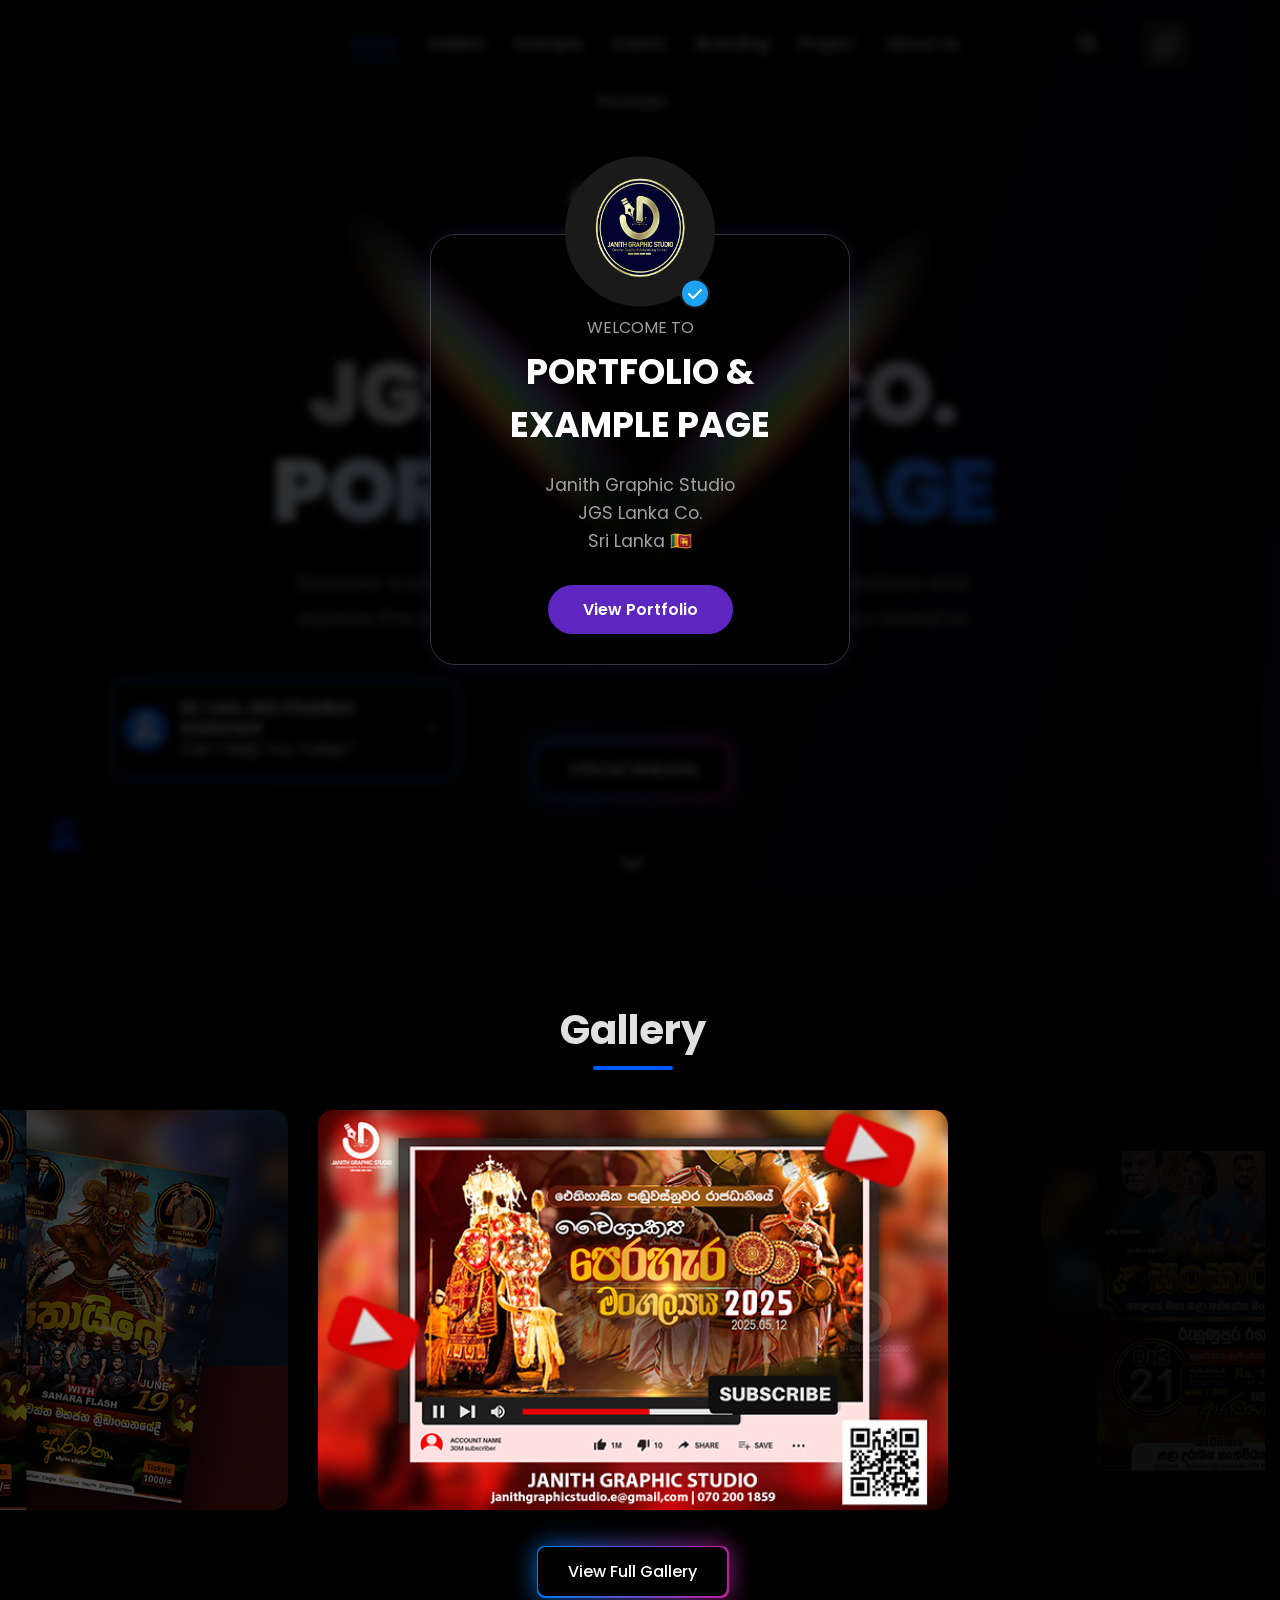
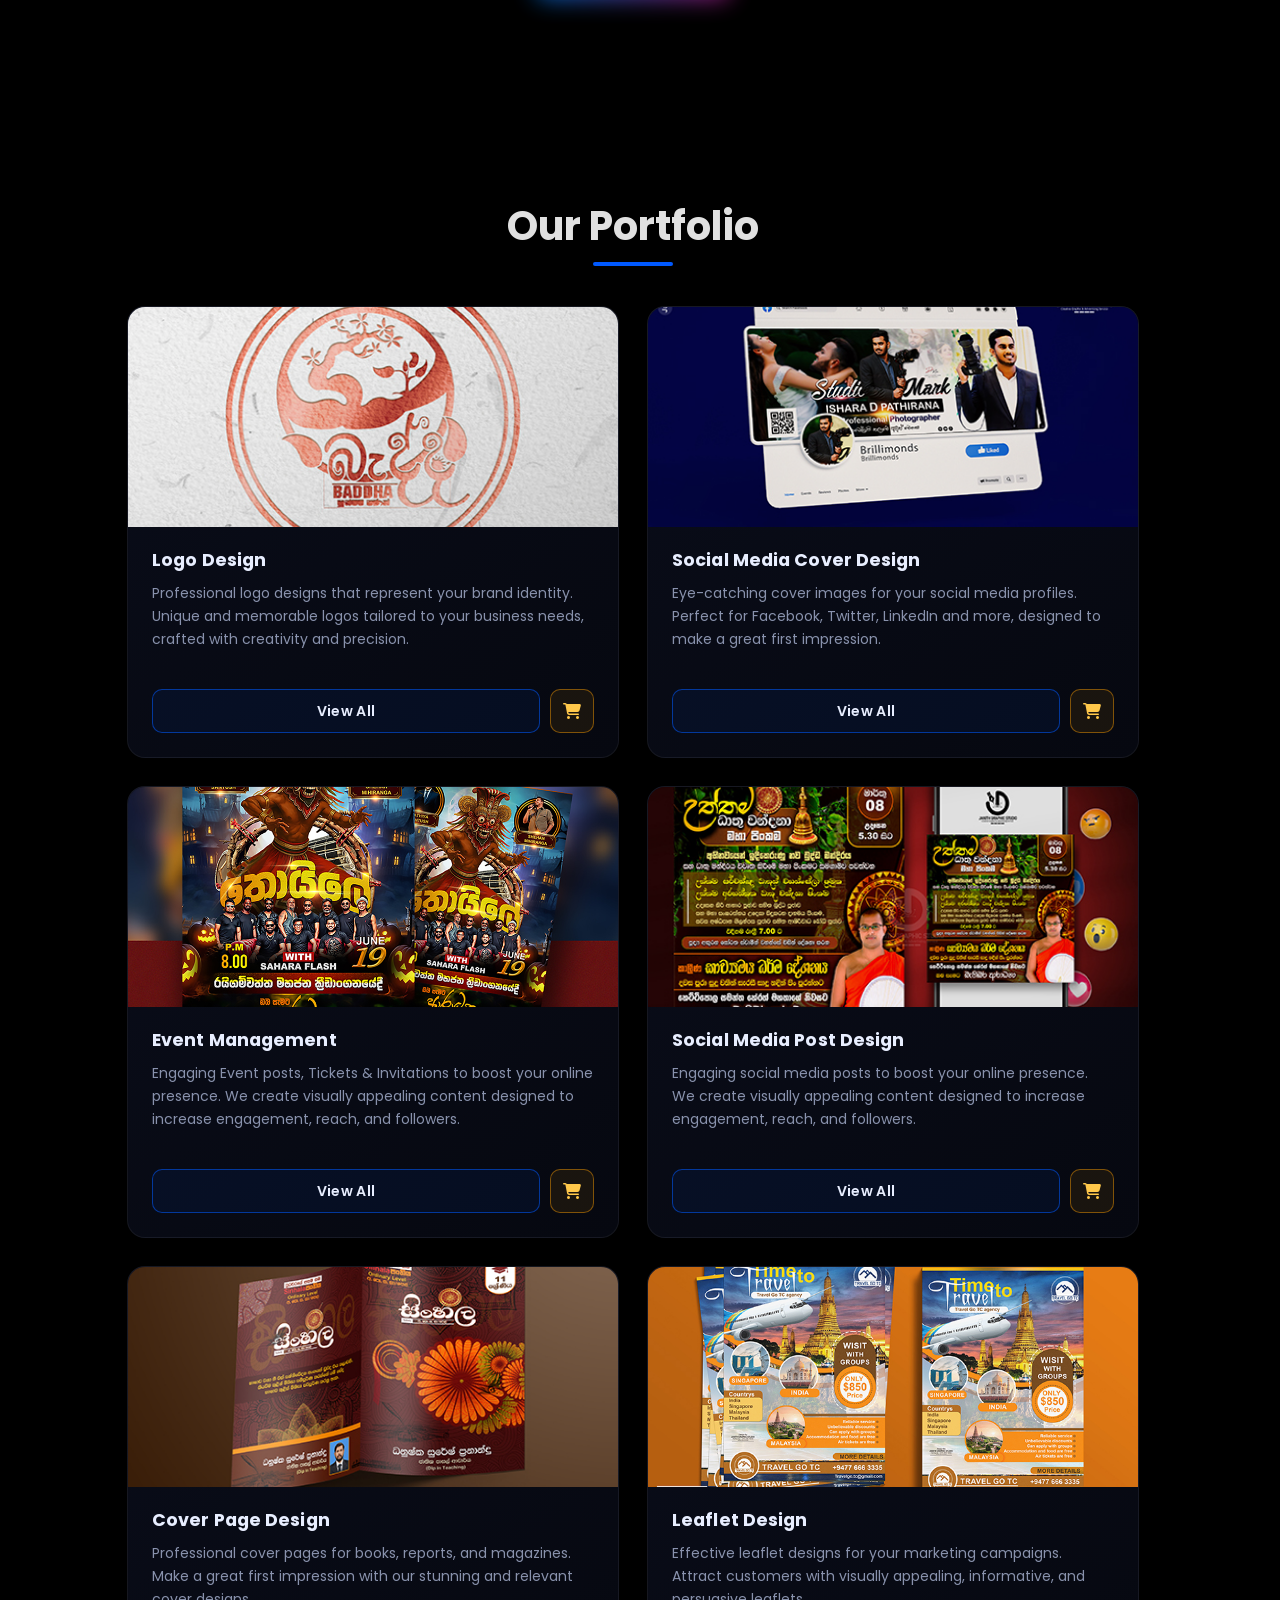
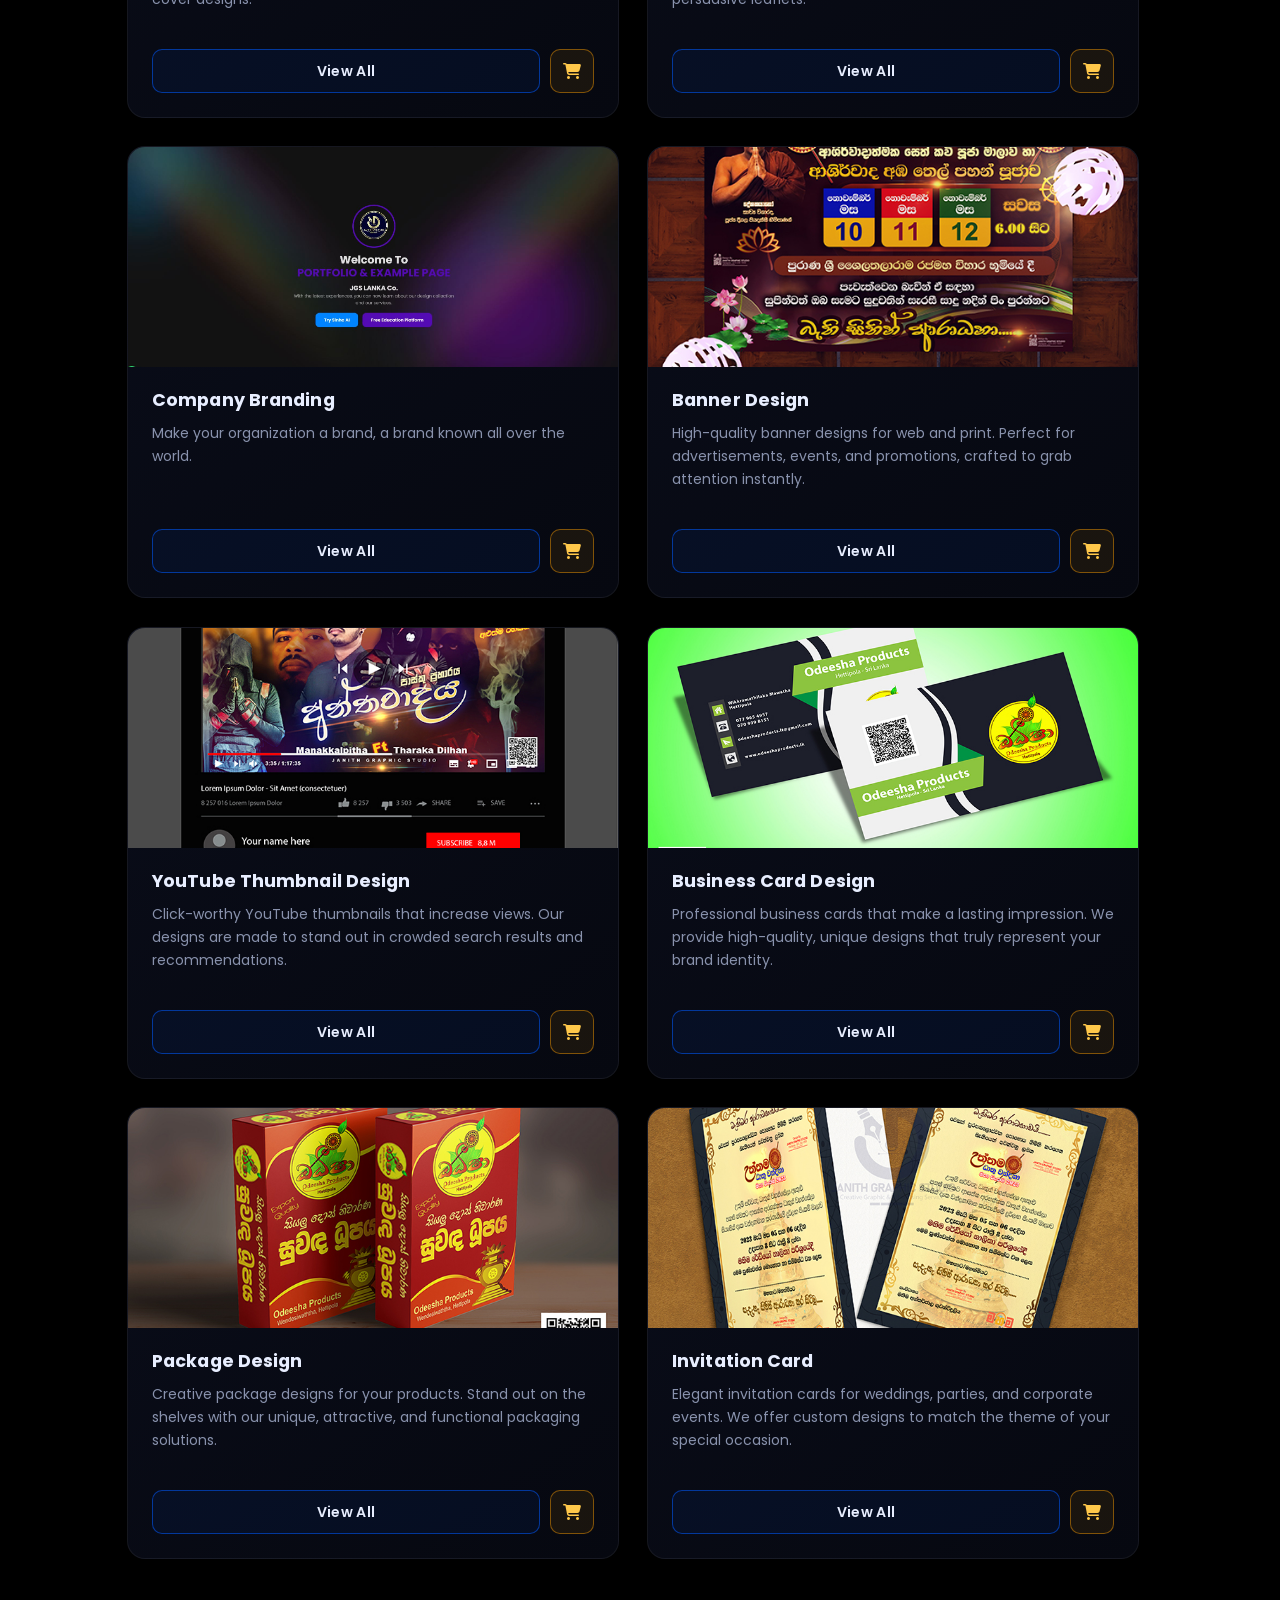
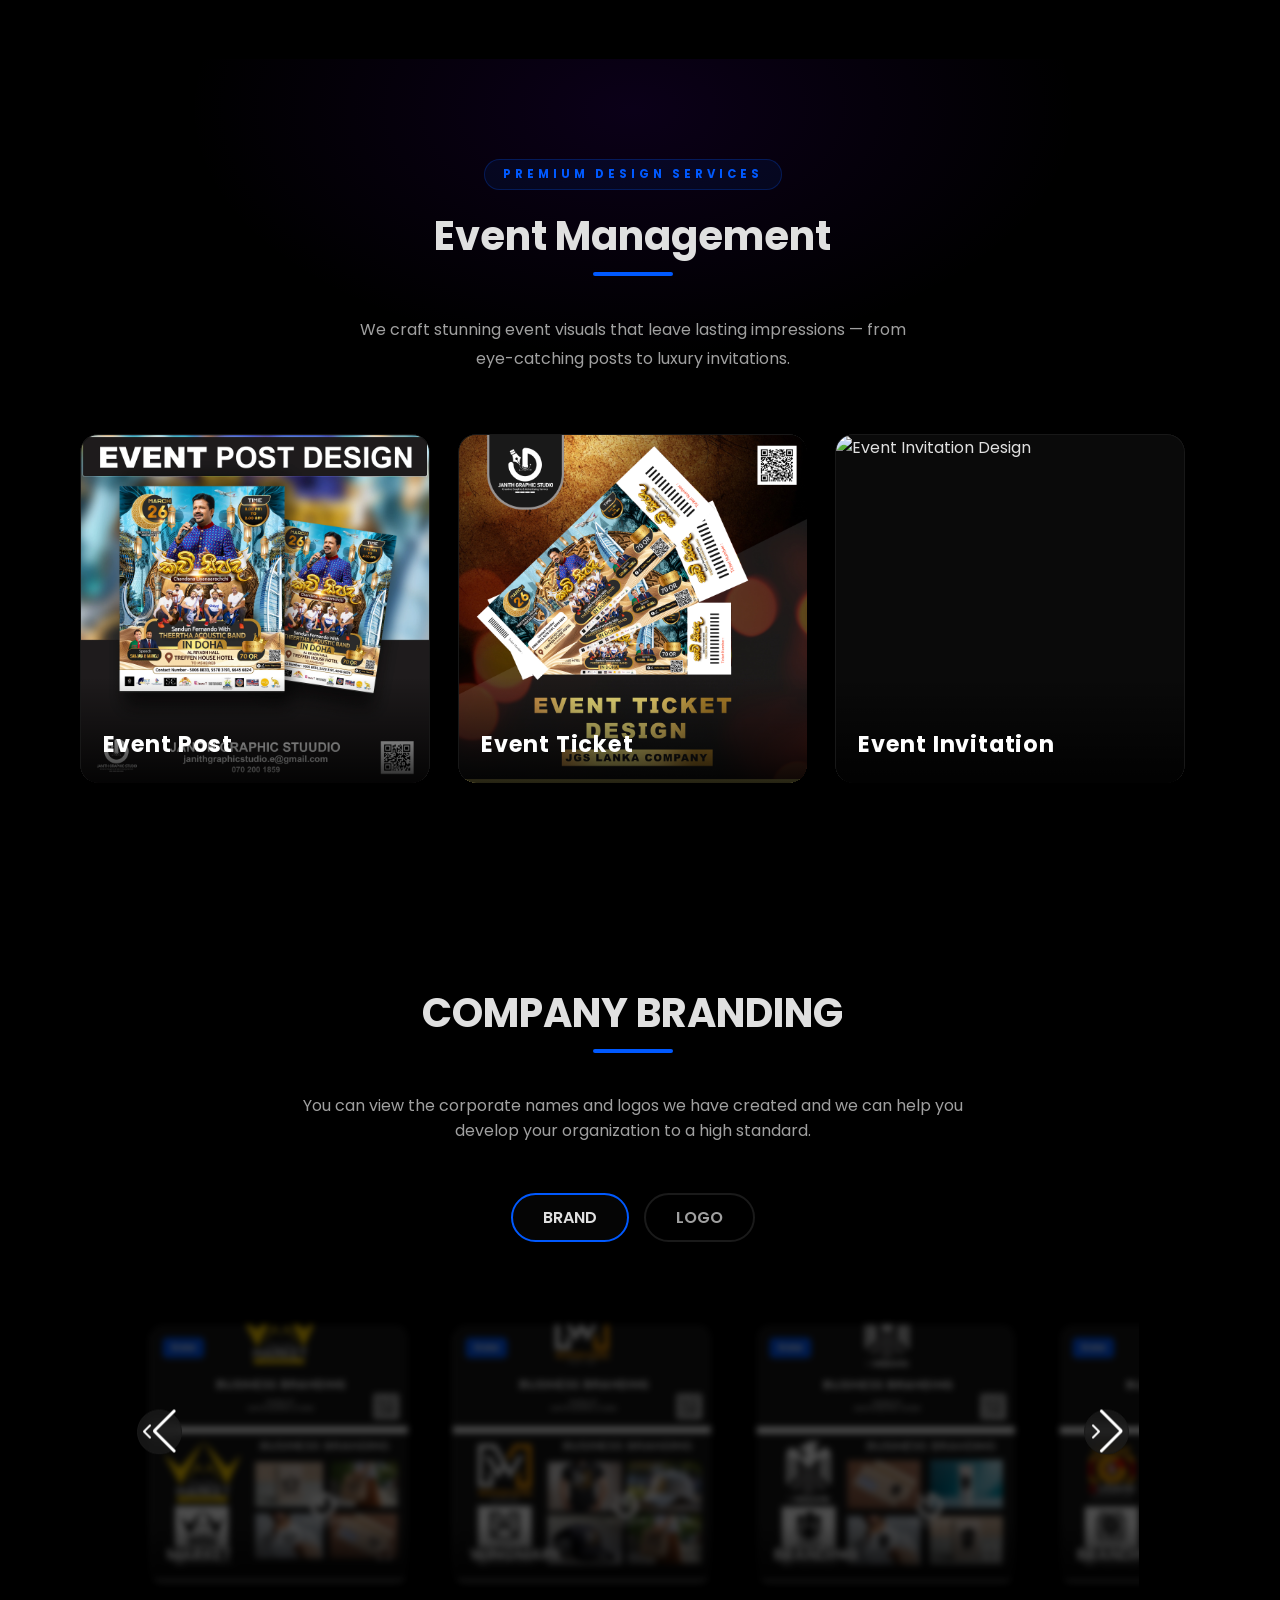
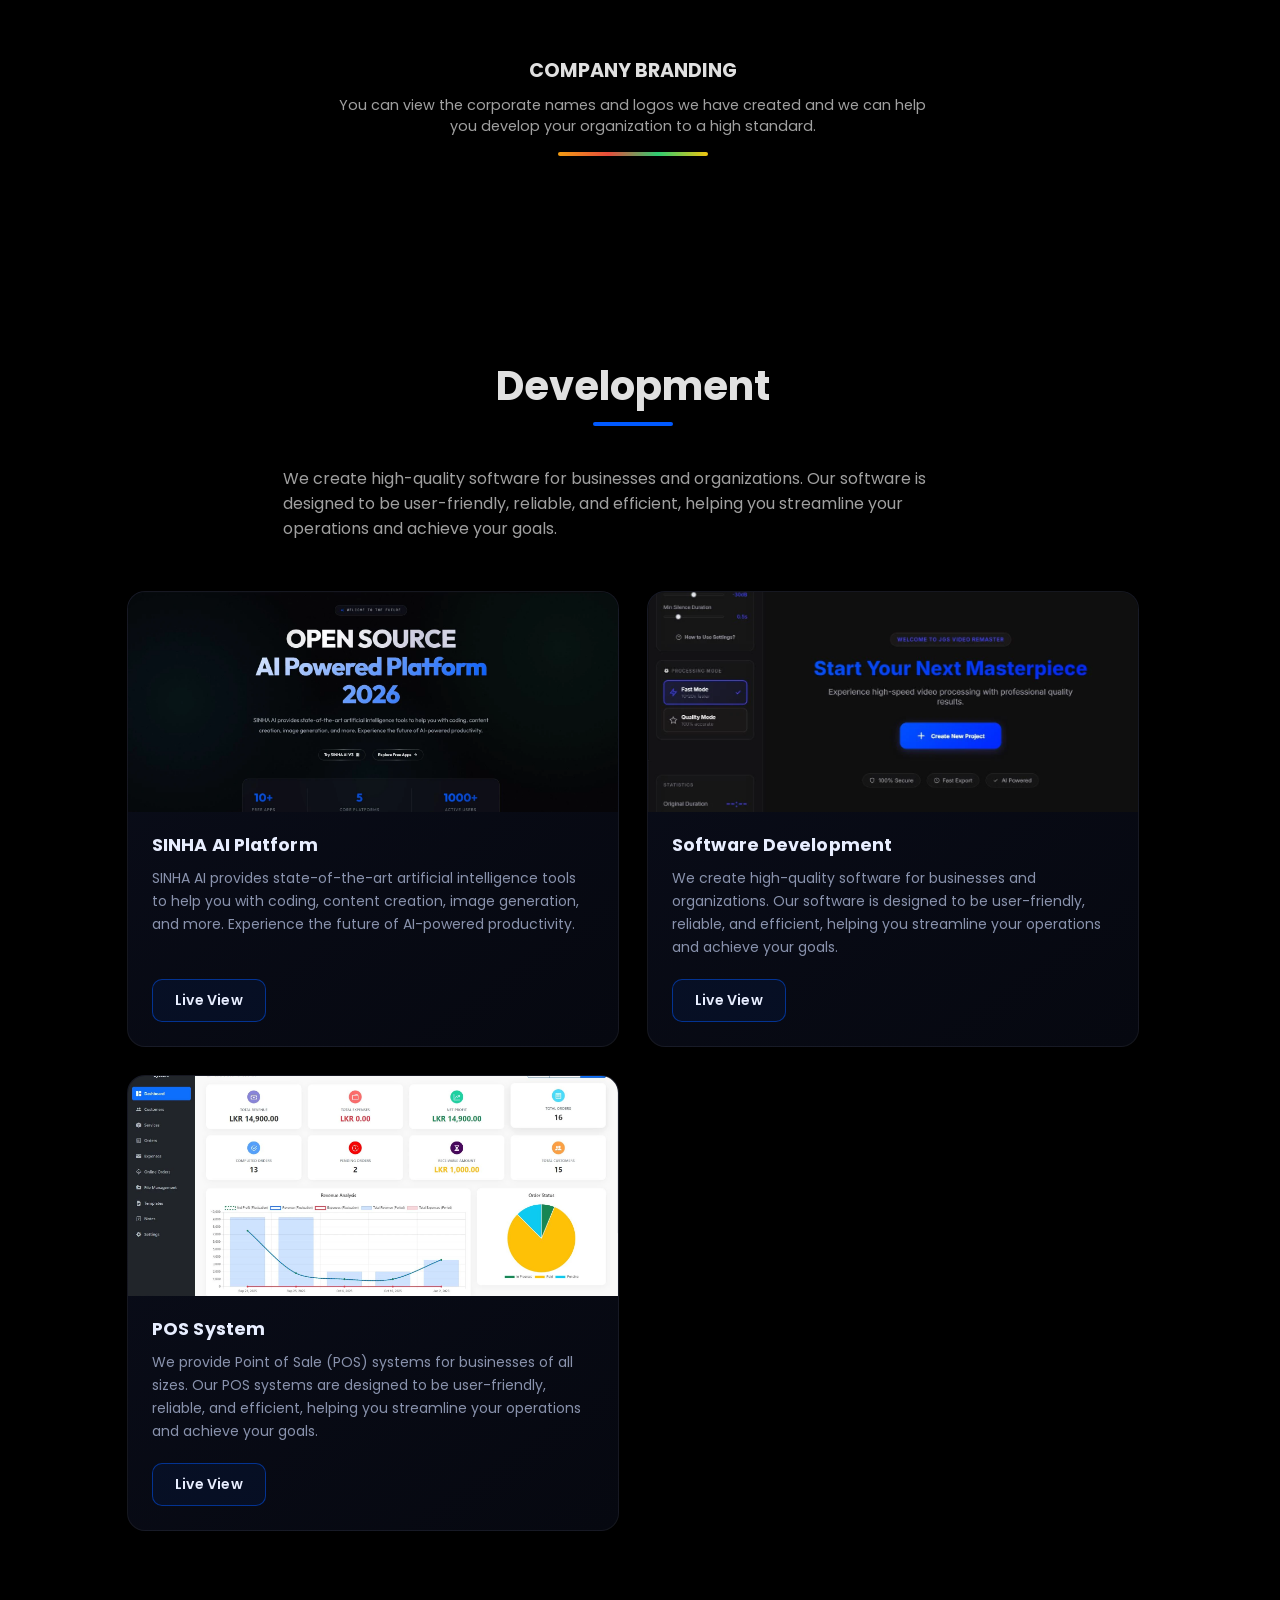
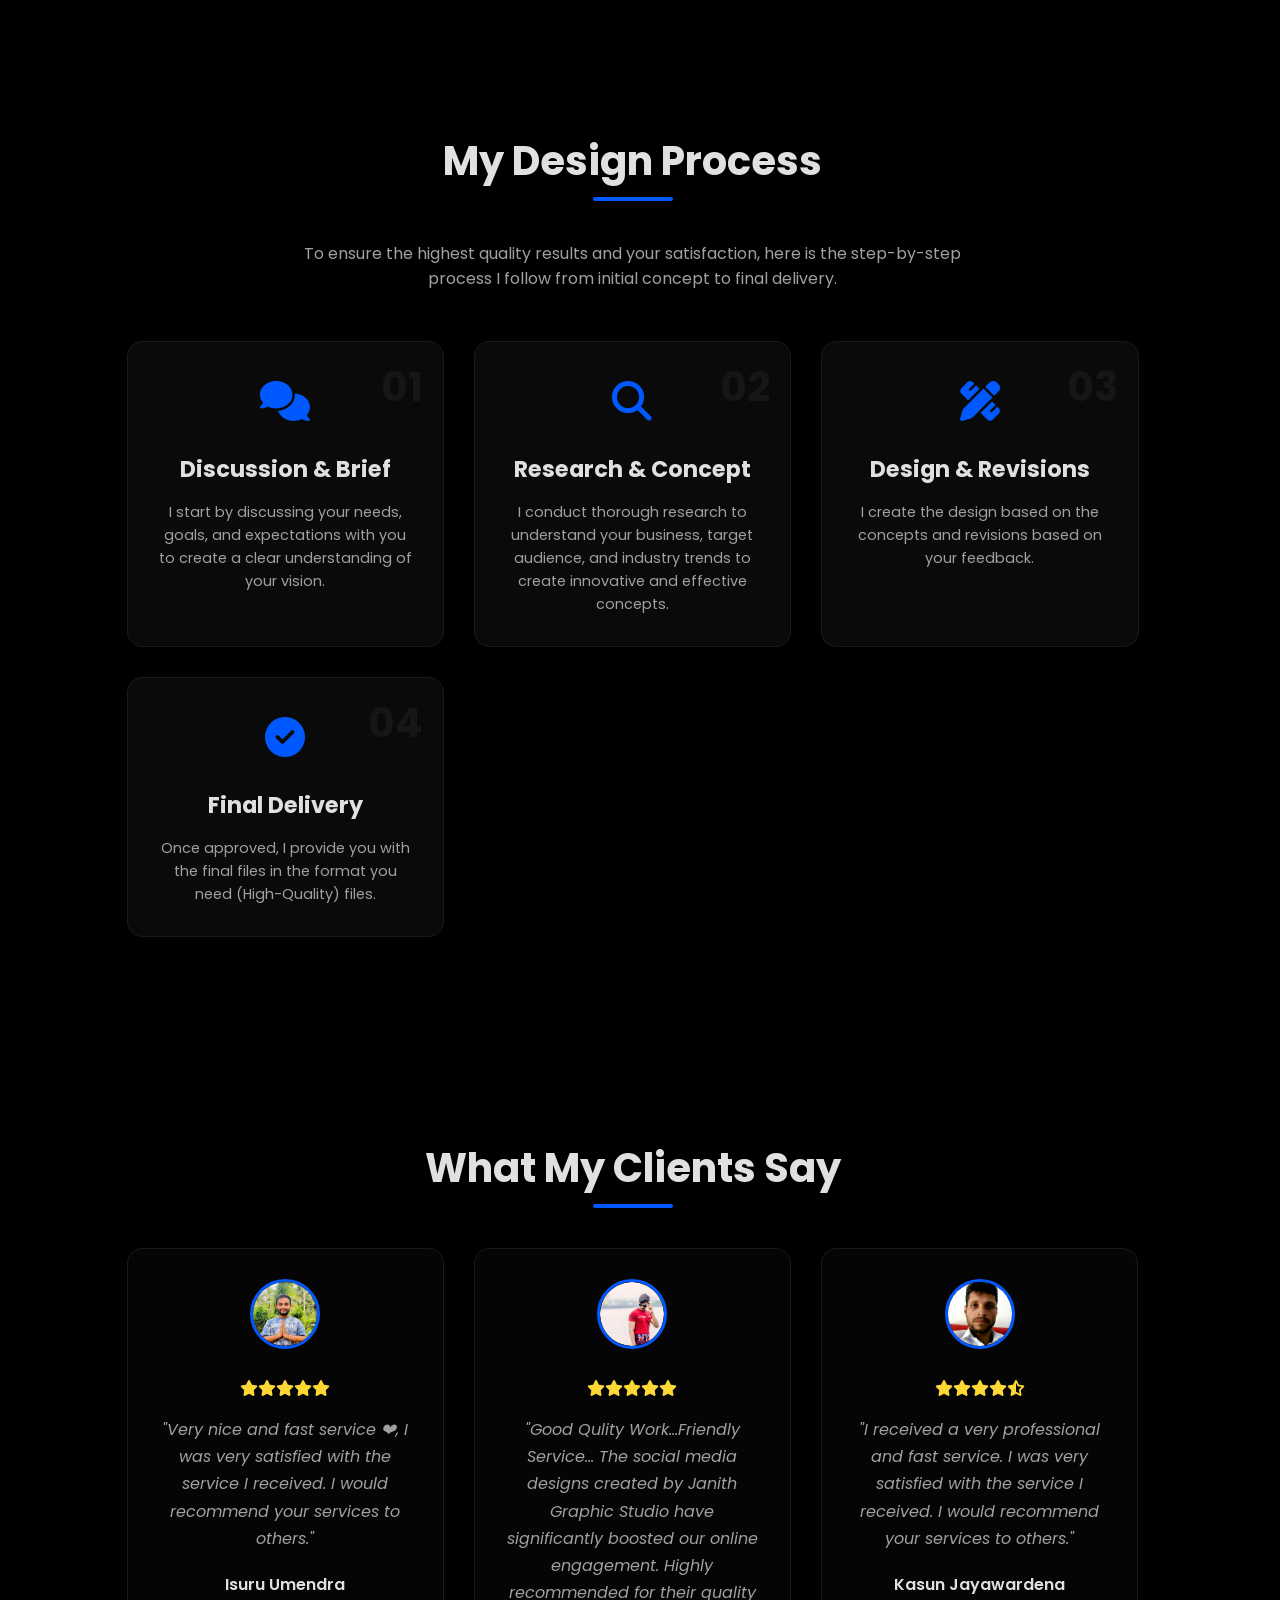
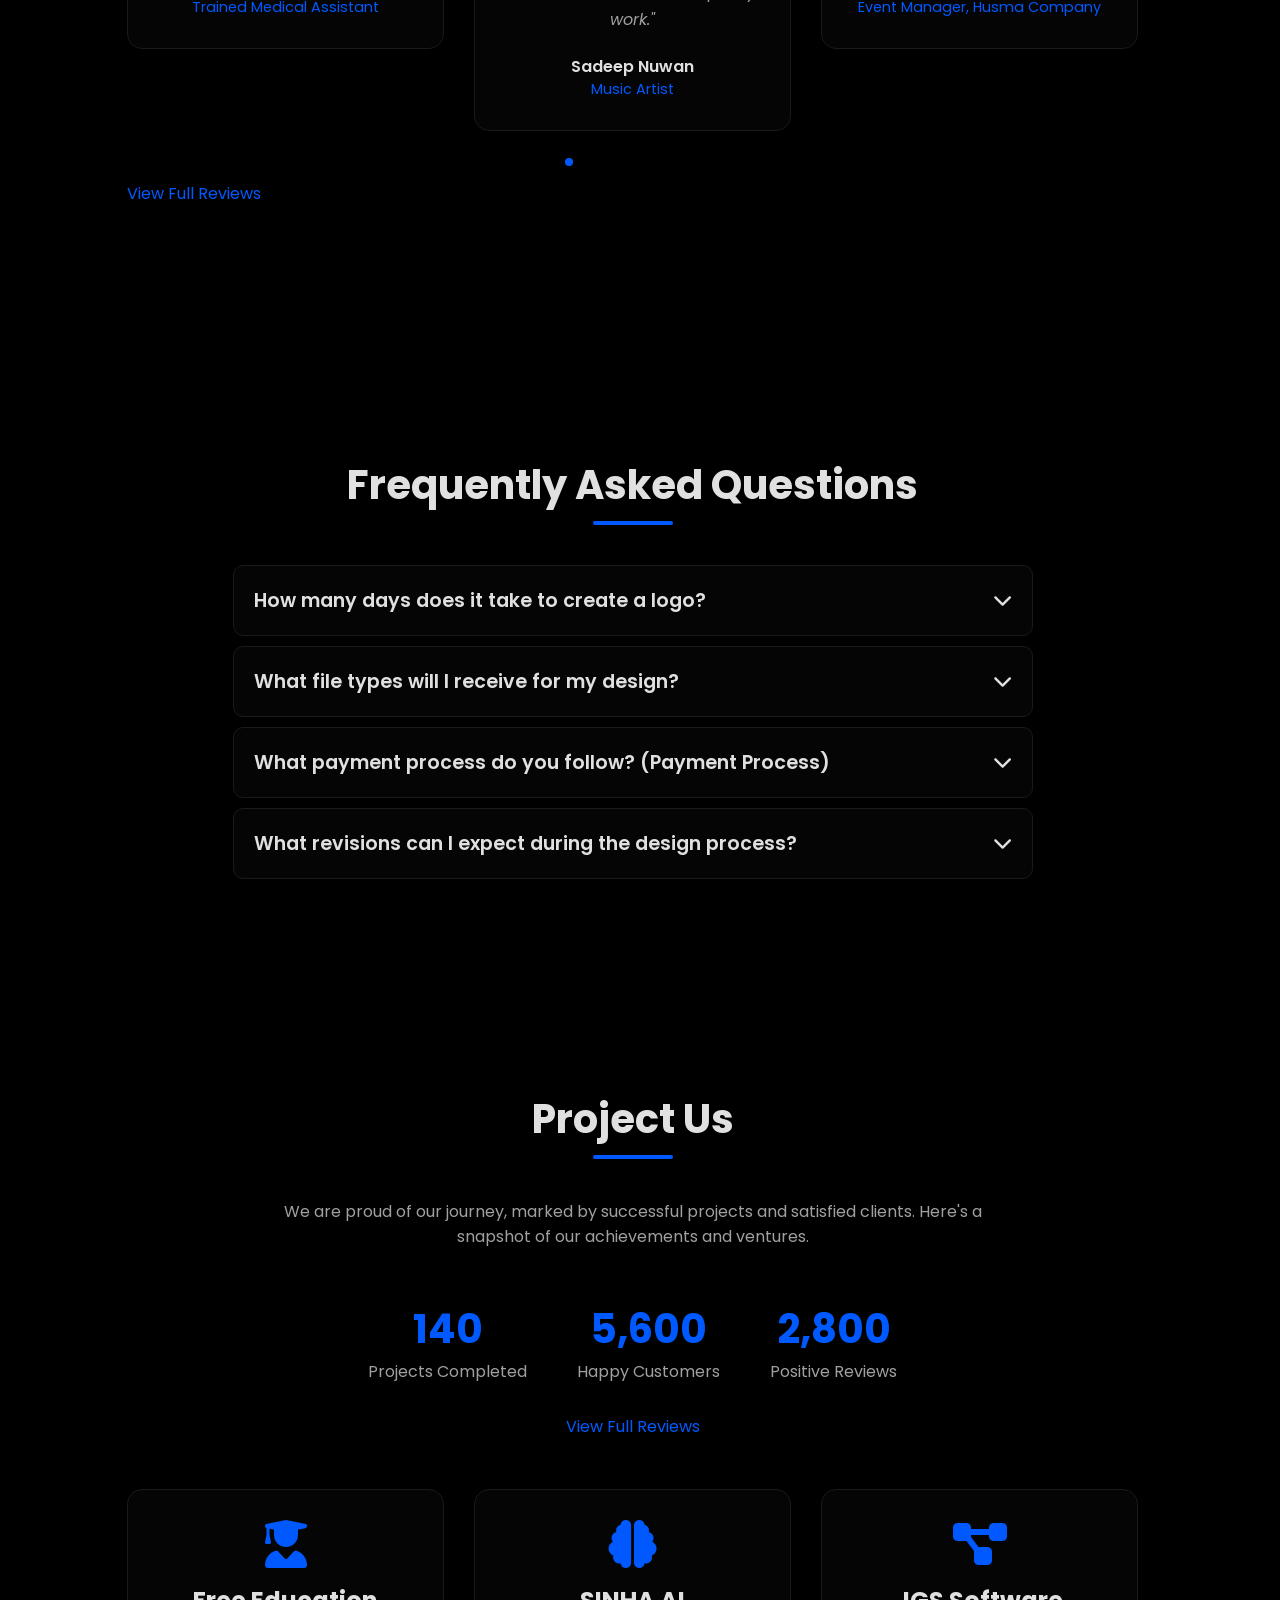
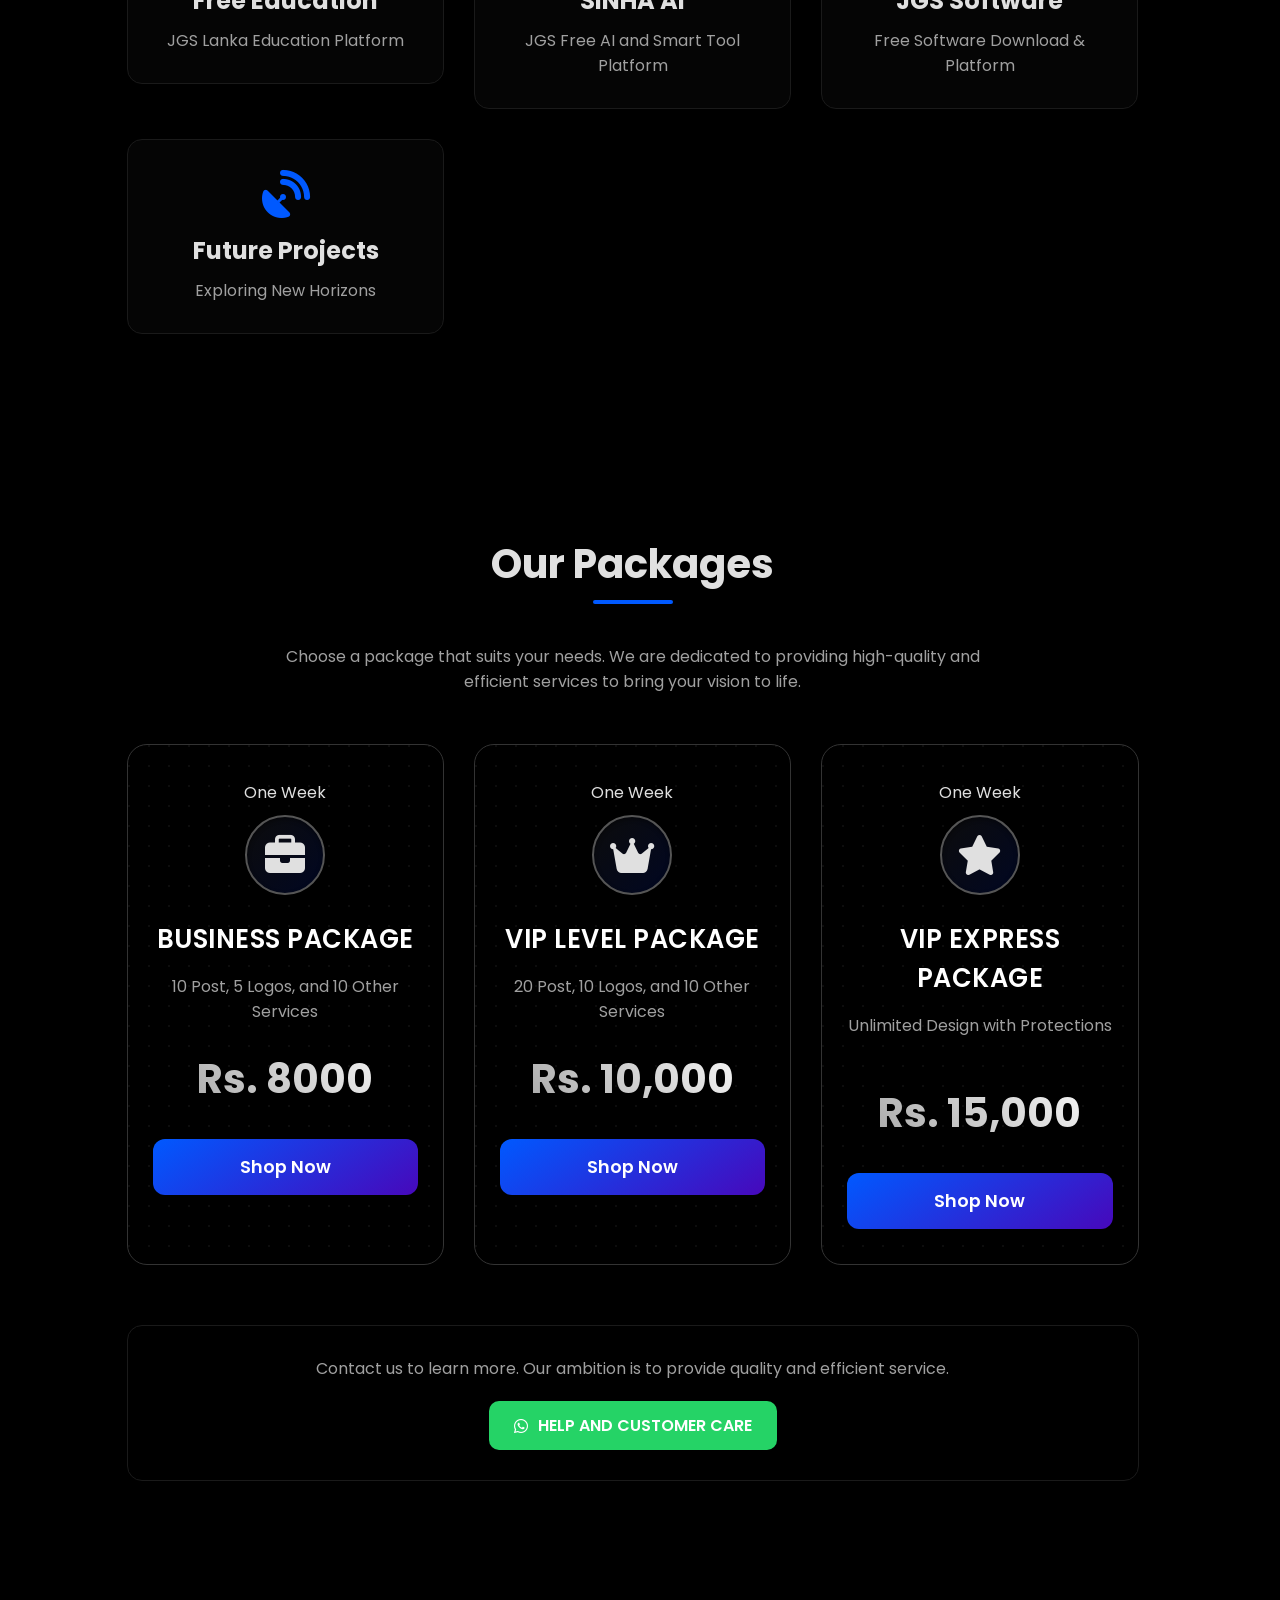
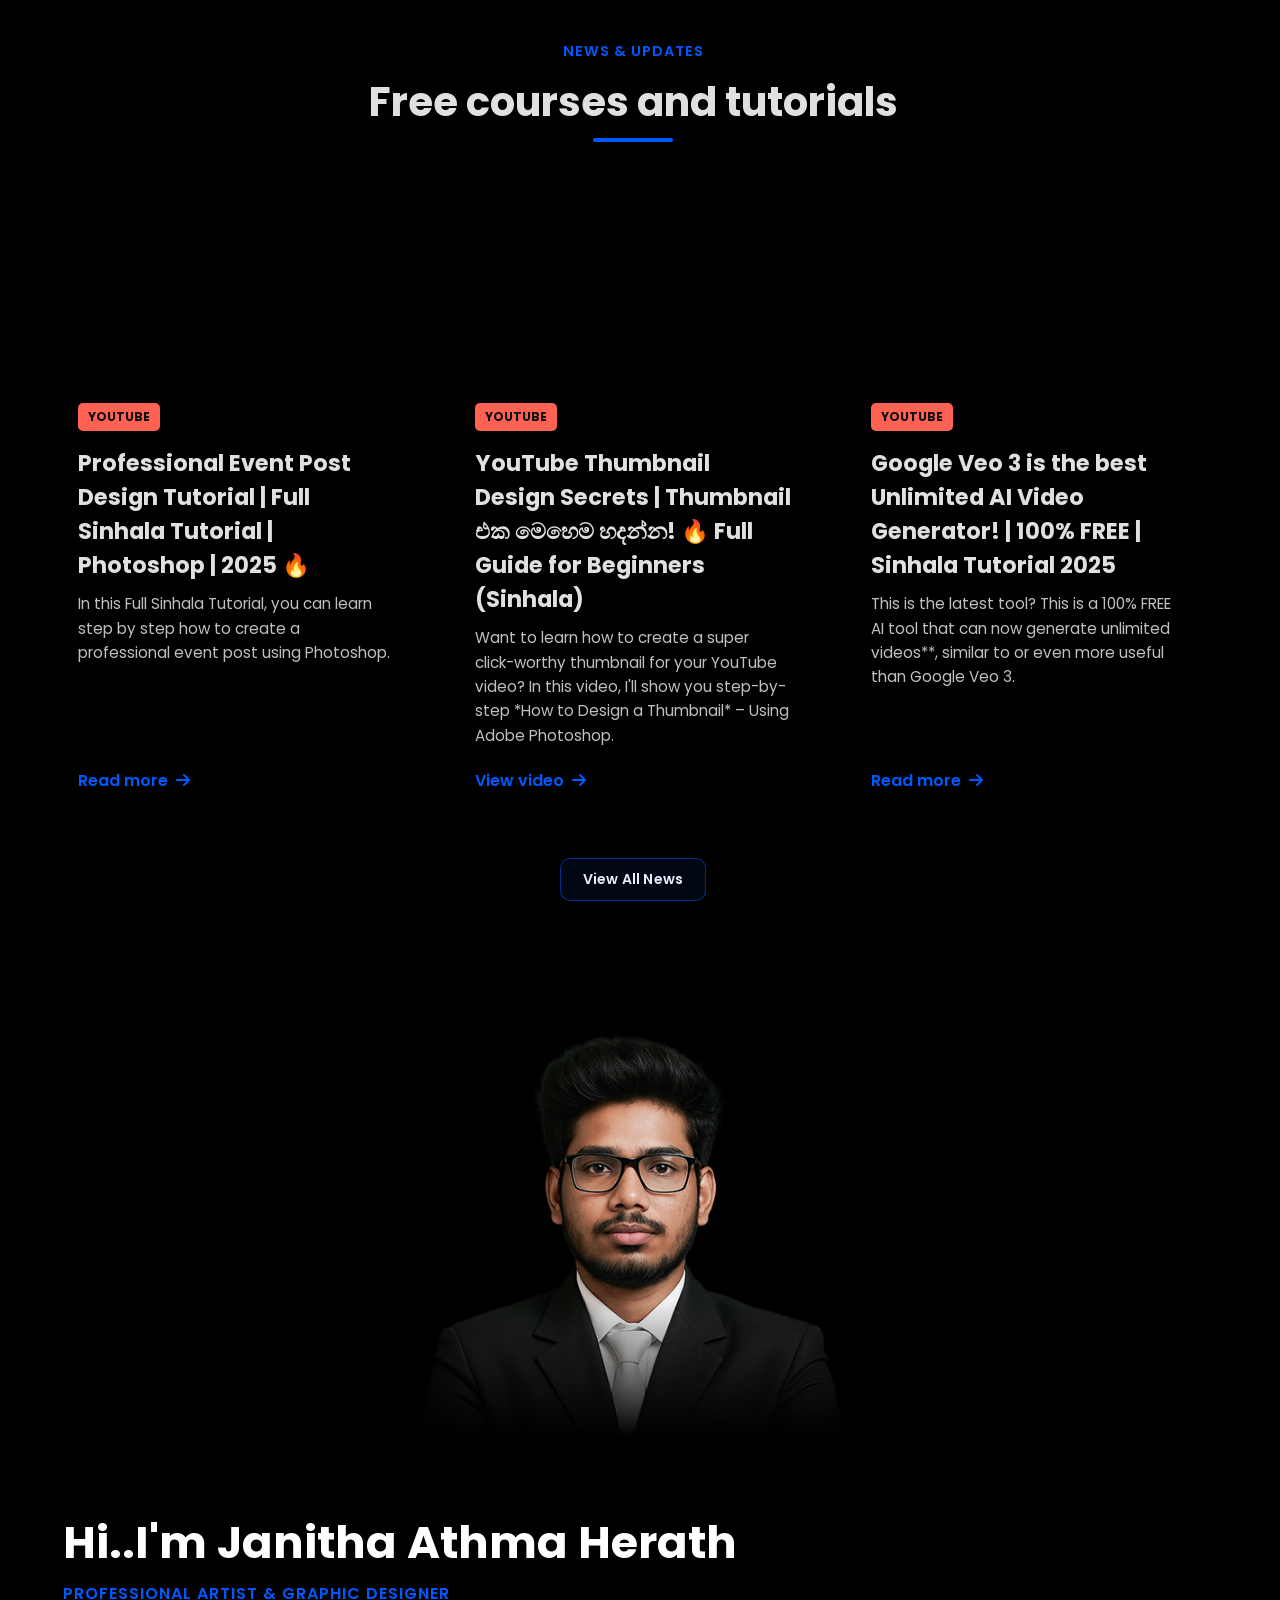
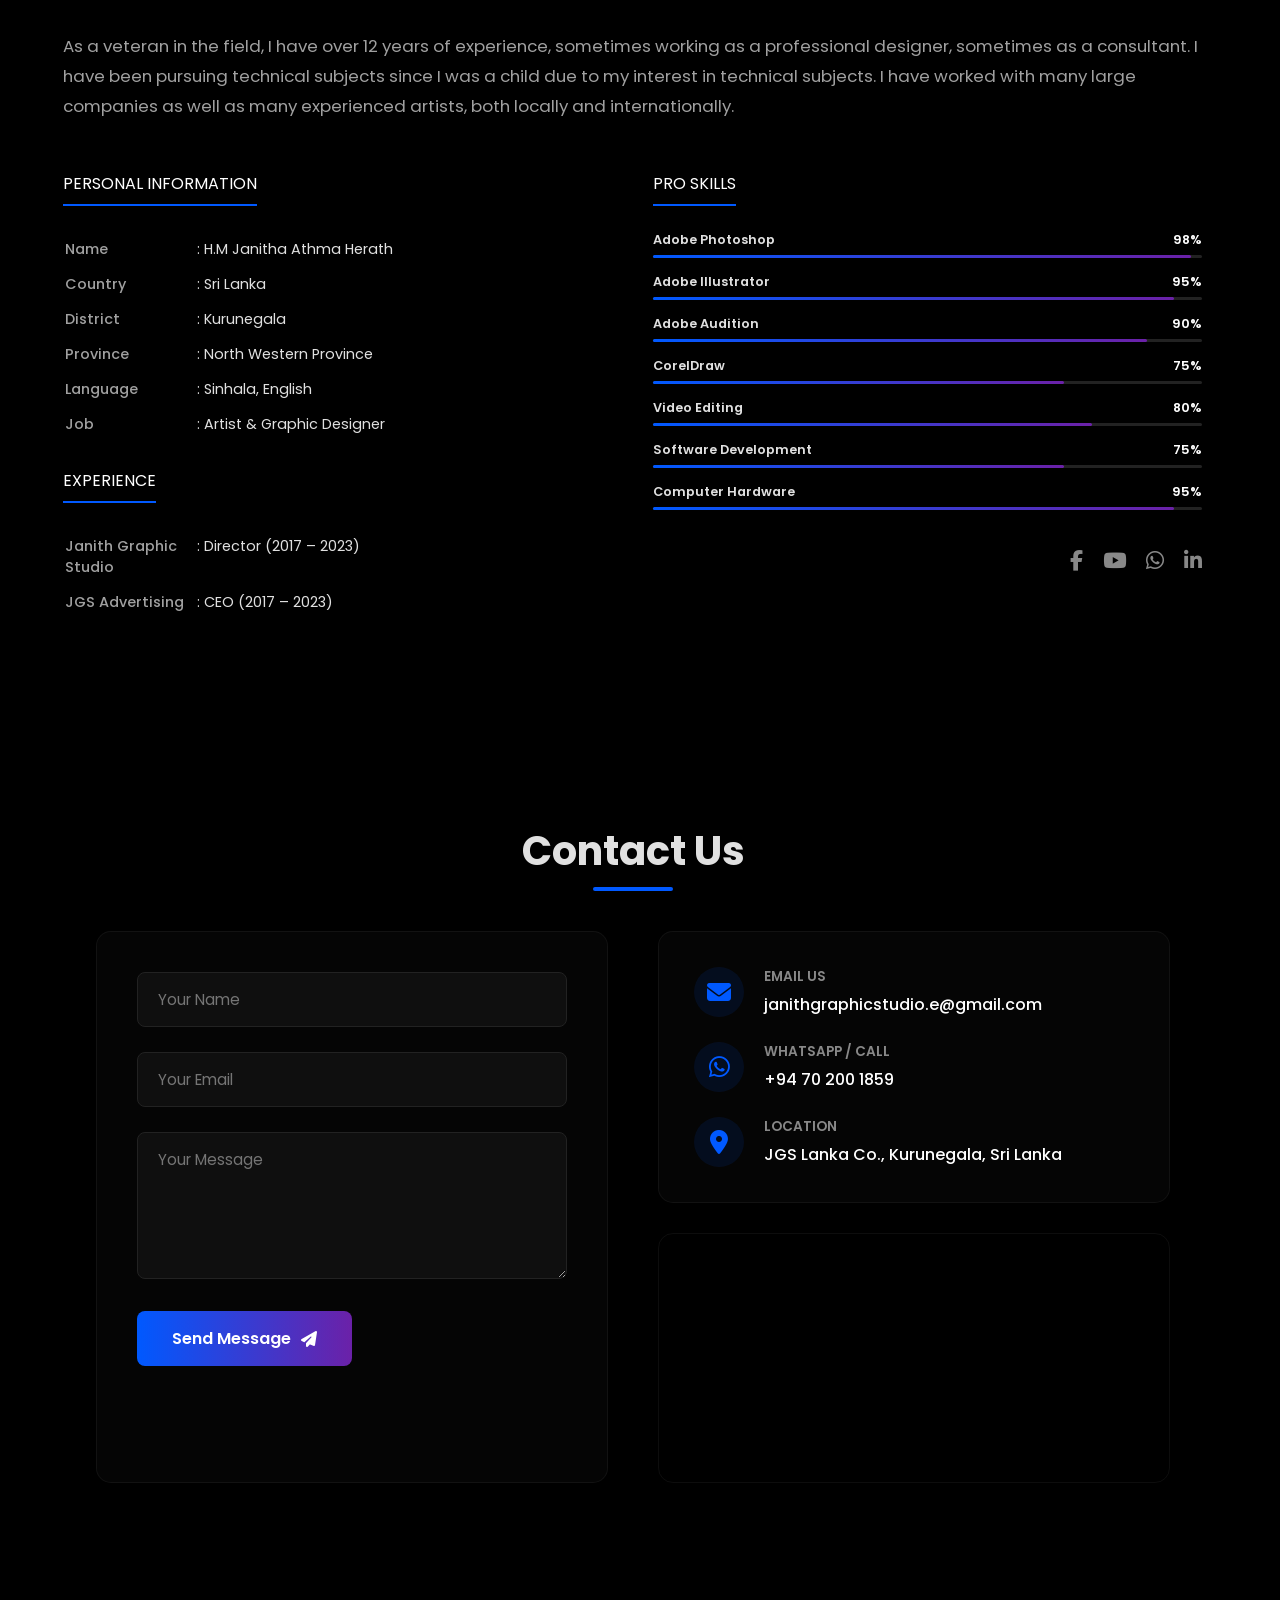
==== commit e790c6c2: "Update Open Graph and Twitter URLs in index.html" ====
--- a/index.html
+++ b/index.html
@@ -13,17 +13,17 @@
     <meta name="keywords"
         content="Janith Graphic Studio, Janith Graphic Studio Portfolio, Janith Athma Herath, JGS Lanka, jgs lanka company, Graphic Design Sri Lanka, Logo Design, Social Media Design, Web Design, Kurunegala, Artist">
     <meta property="og:type" content="website">
-    <meta property="og:url" content="http://jgslankaportfolio.wuaze.com/">
+    <meta property="og:url" content="https://jgslankaportfolio.pages.dev/">
     <meta property="og:image" content="https://janithgraphicstudio.github.io/JGS-Lanka-Portfolio-/Profile.png">
     <meta name="twitter:card" content="summary_large_image">
     <meta name="twitter:title" content="Janith Graphic Studio Portfolio">
     <meta name="twitter:description"
         content="High-quality graphic design & logo design services in Sri Lanka by Janith Athma Herath.">
     <meta name="twitter:image" content="https://janithgraphicstudio.github.io/JGS-Lanka-Portfolio-/Profile.png">
-    <meta name="twitter:url" content="http://jgslankaportfolio.wuaze.com/">
+    <meta name="twitter:url" content="https://jgslankaportfolio.pages.dev/">
     <link rel="icon" type="image/png" sizes="32x32" href="Profile.png">
     <link rel="icon" type="image/png" href="favicon.png">
-    <link rel="icon" type="image/png" sizes="16x16" href="Profile.png">000
+    <link rel="icon" type="image/png" sizes="16x16" href="Profile.png">
     <link rel="apple-touch-icon" sizes="180x180" href="Profile.png">
     <meta name="google-site-verification" content="dRv7VitB5-LyWpJml0iv5tZ-2gmHWMzKaIBjdDWRznc" />
     <link rel="preload" as="image" href="logo.png">
@@ -1462,4 +1462,4 @@
 
 </body>
 
-</html>+</html>
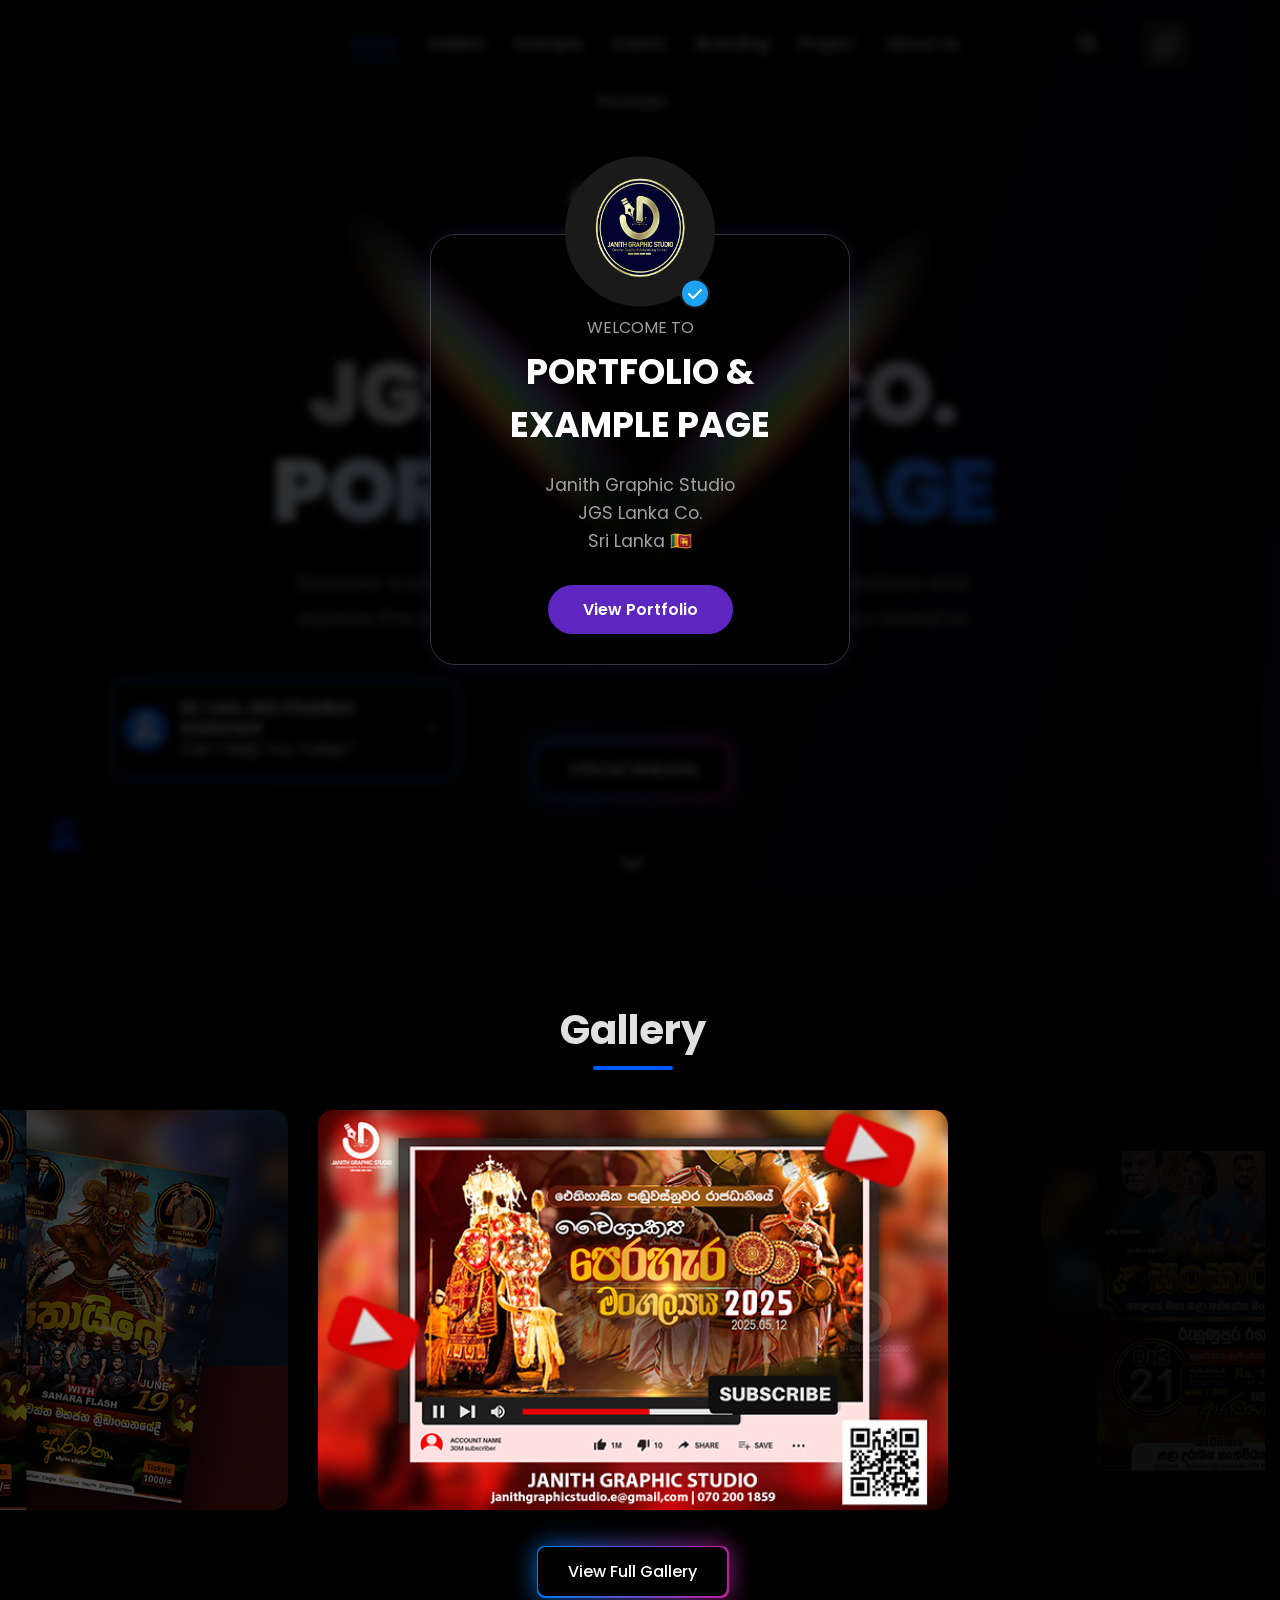
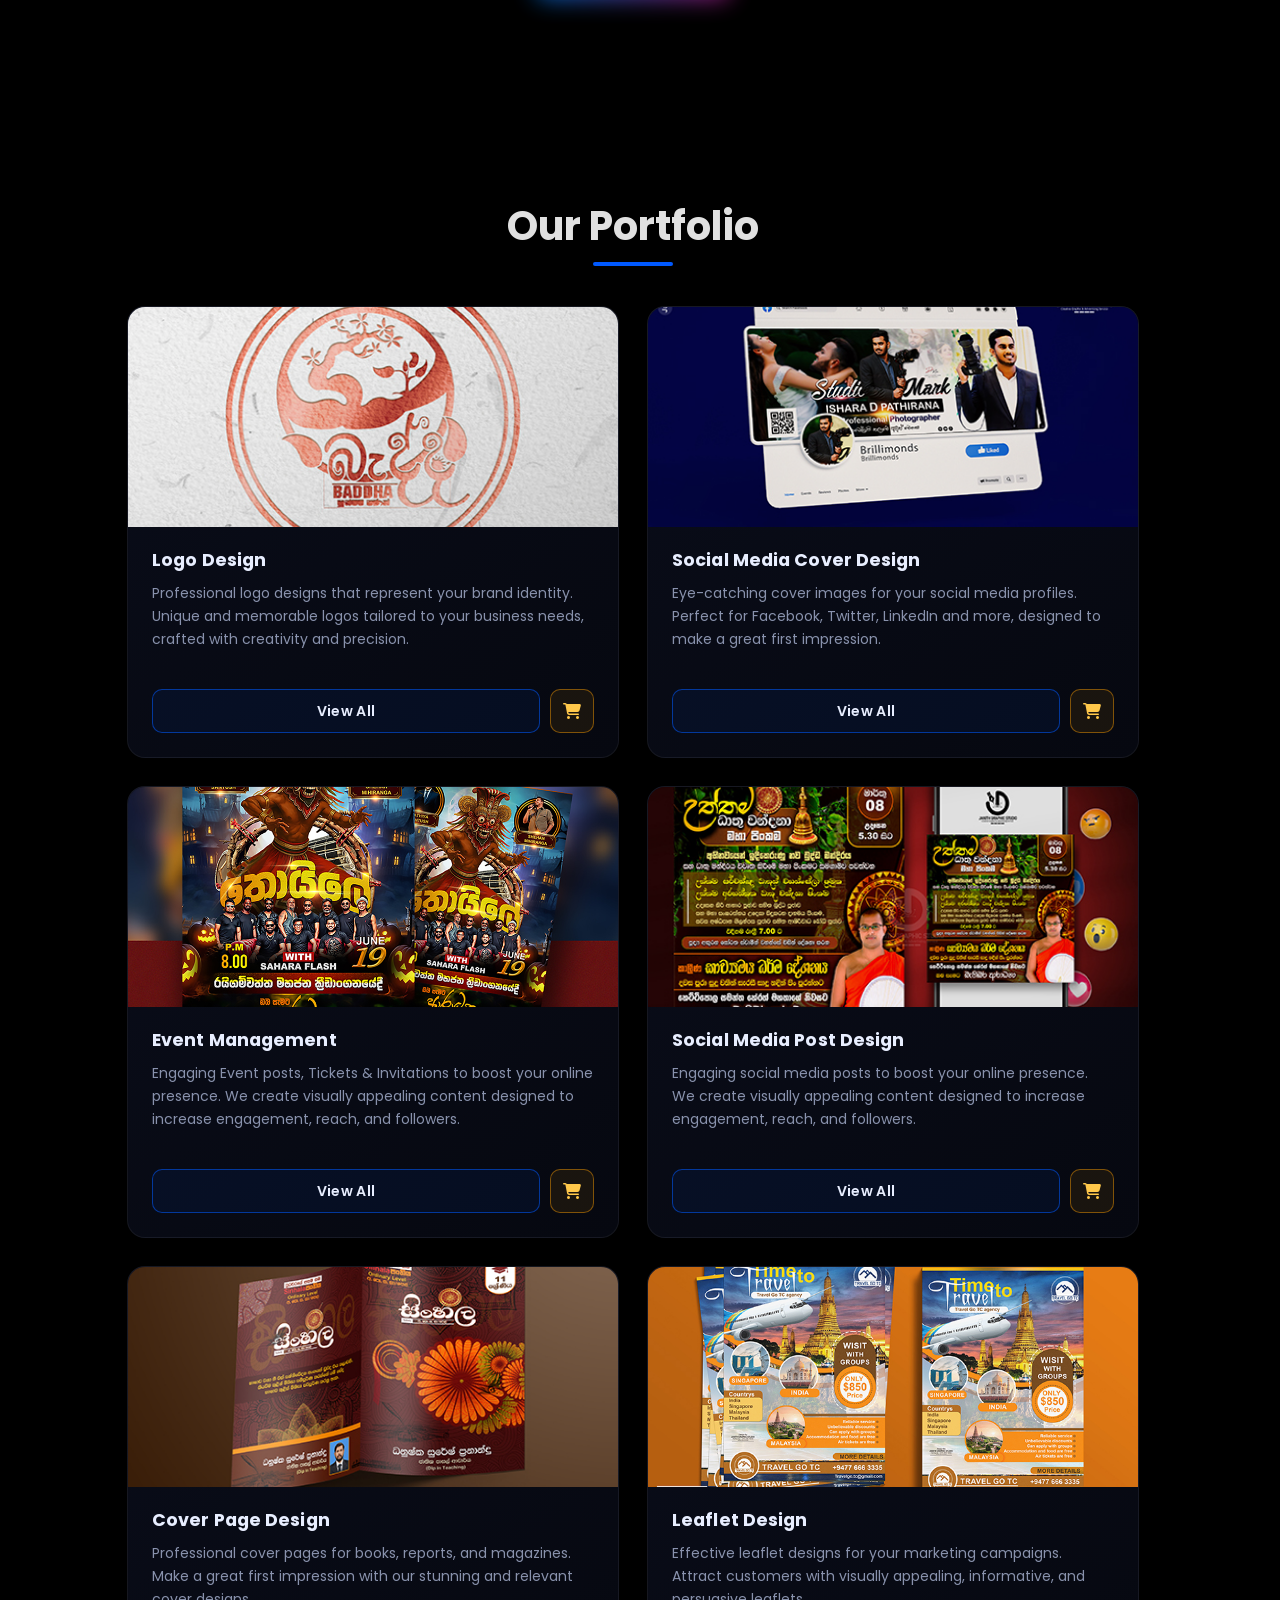
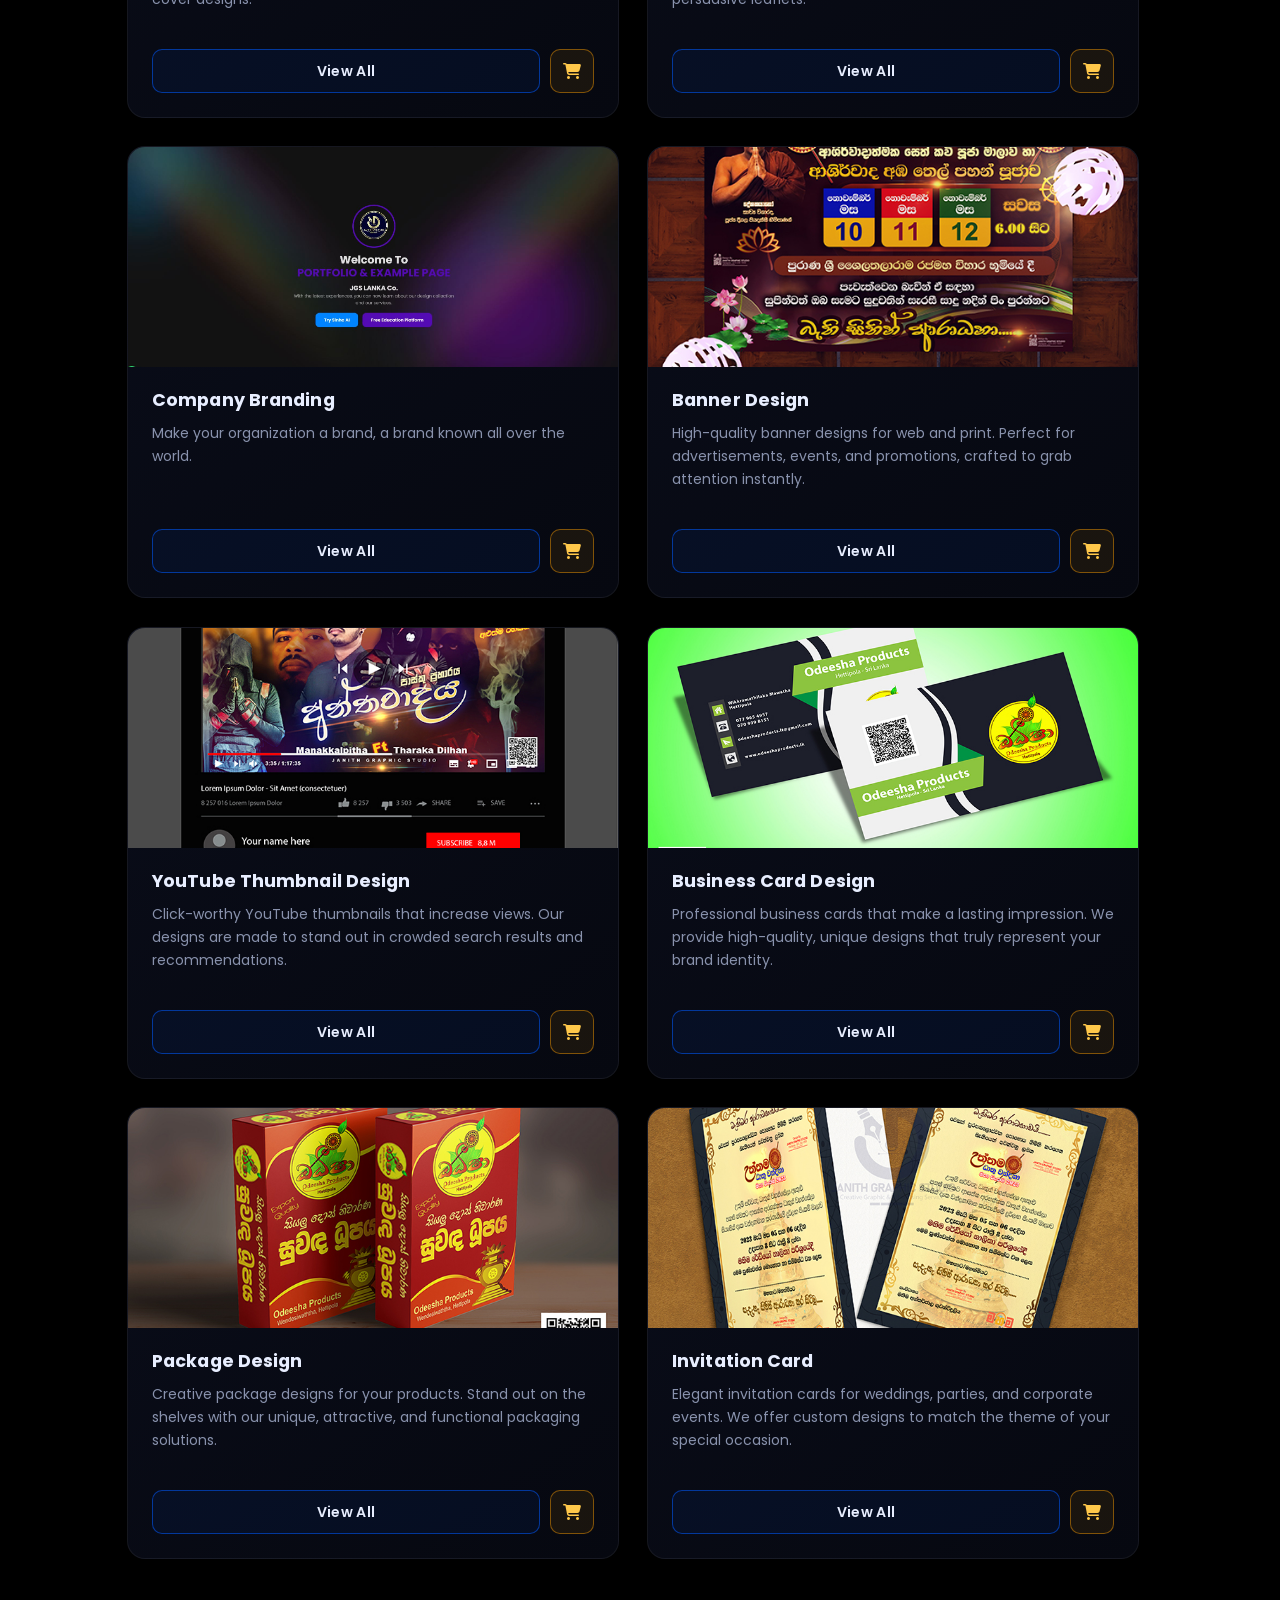
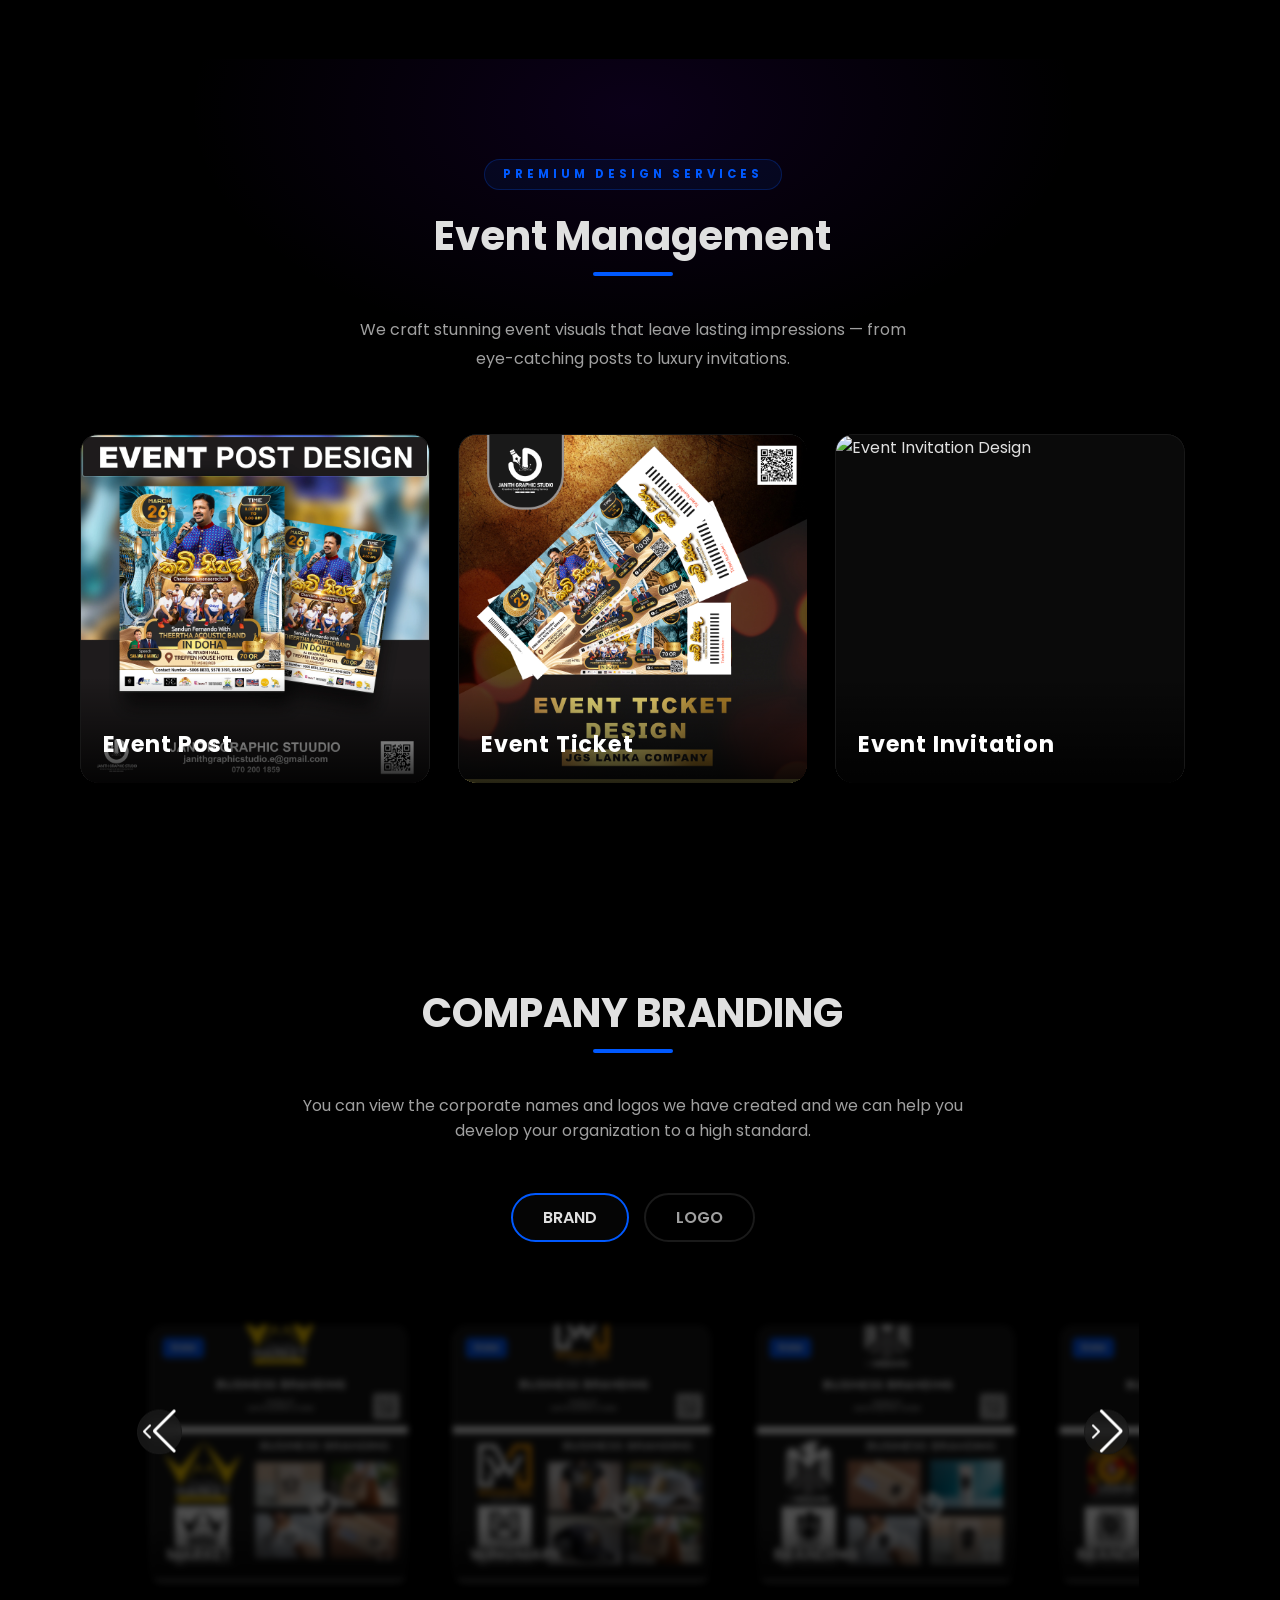
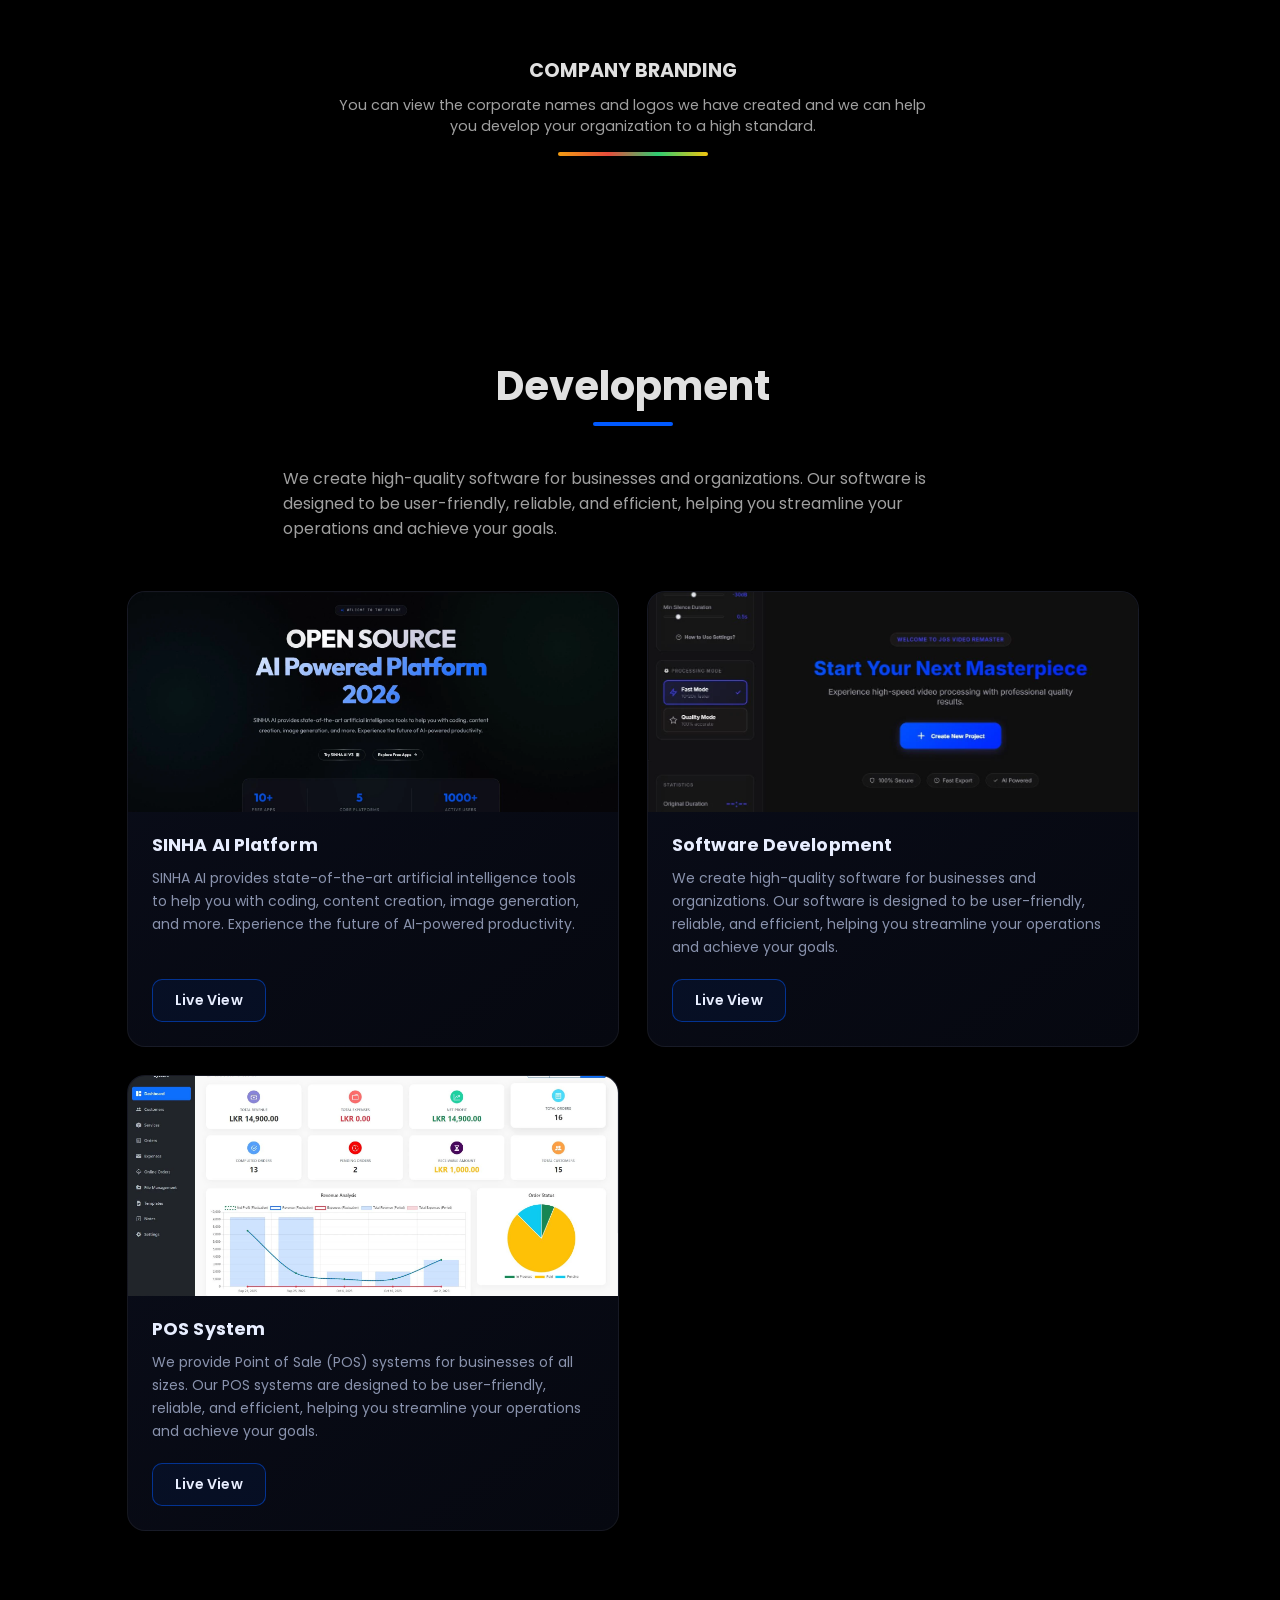
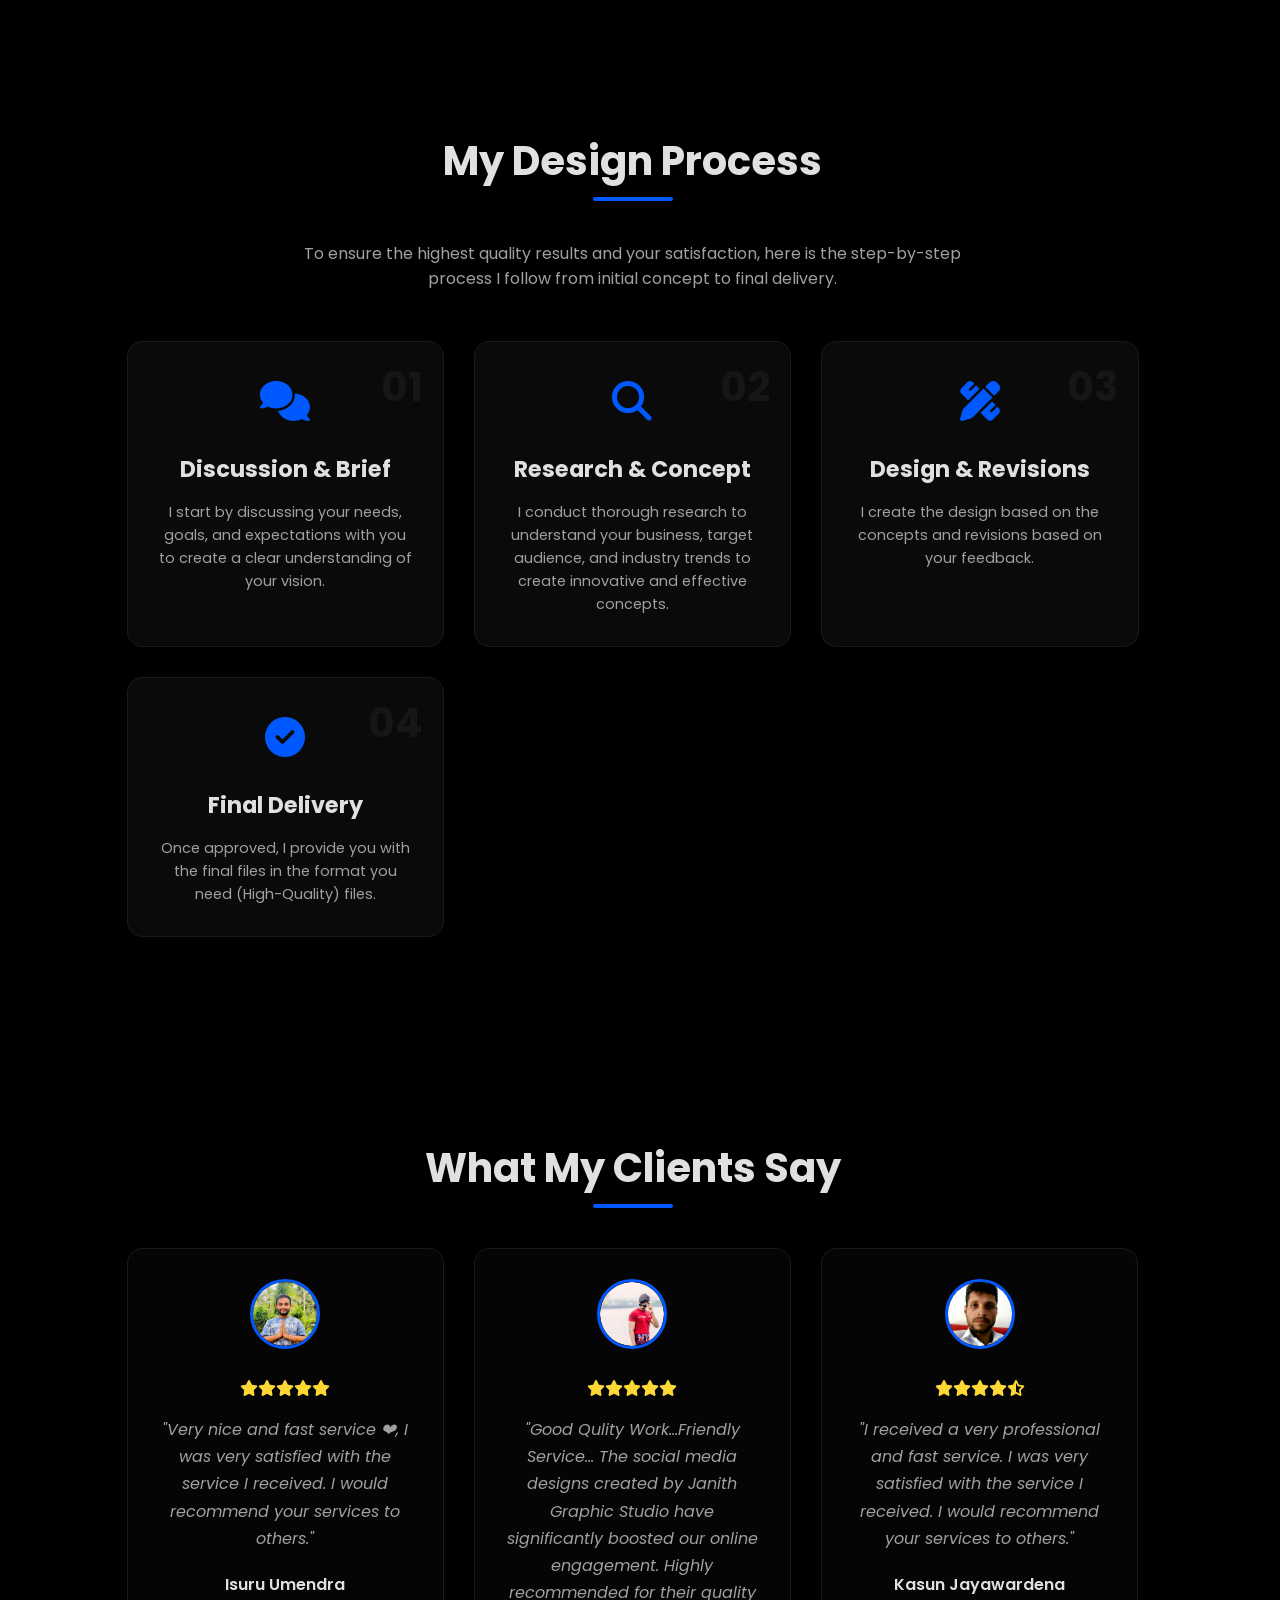
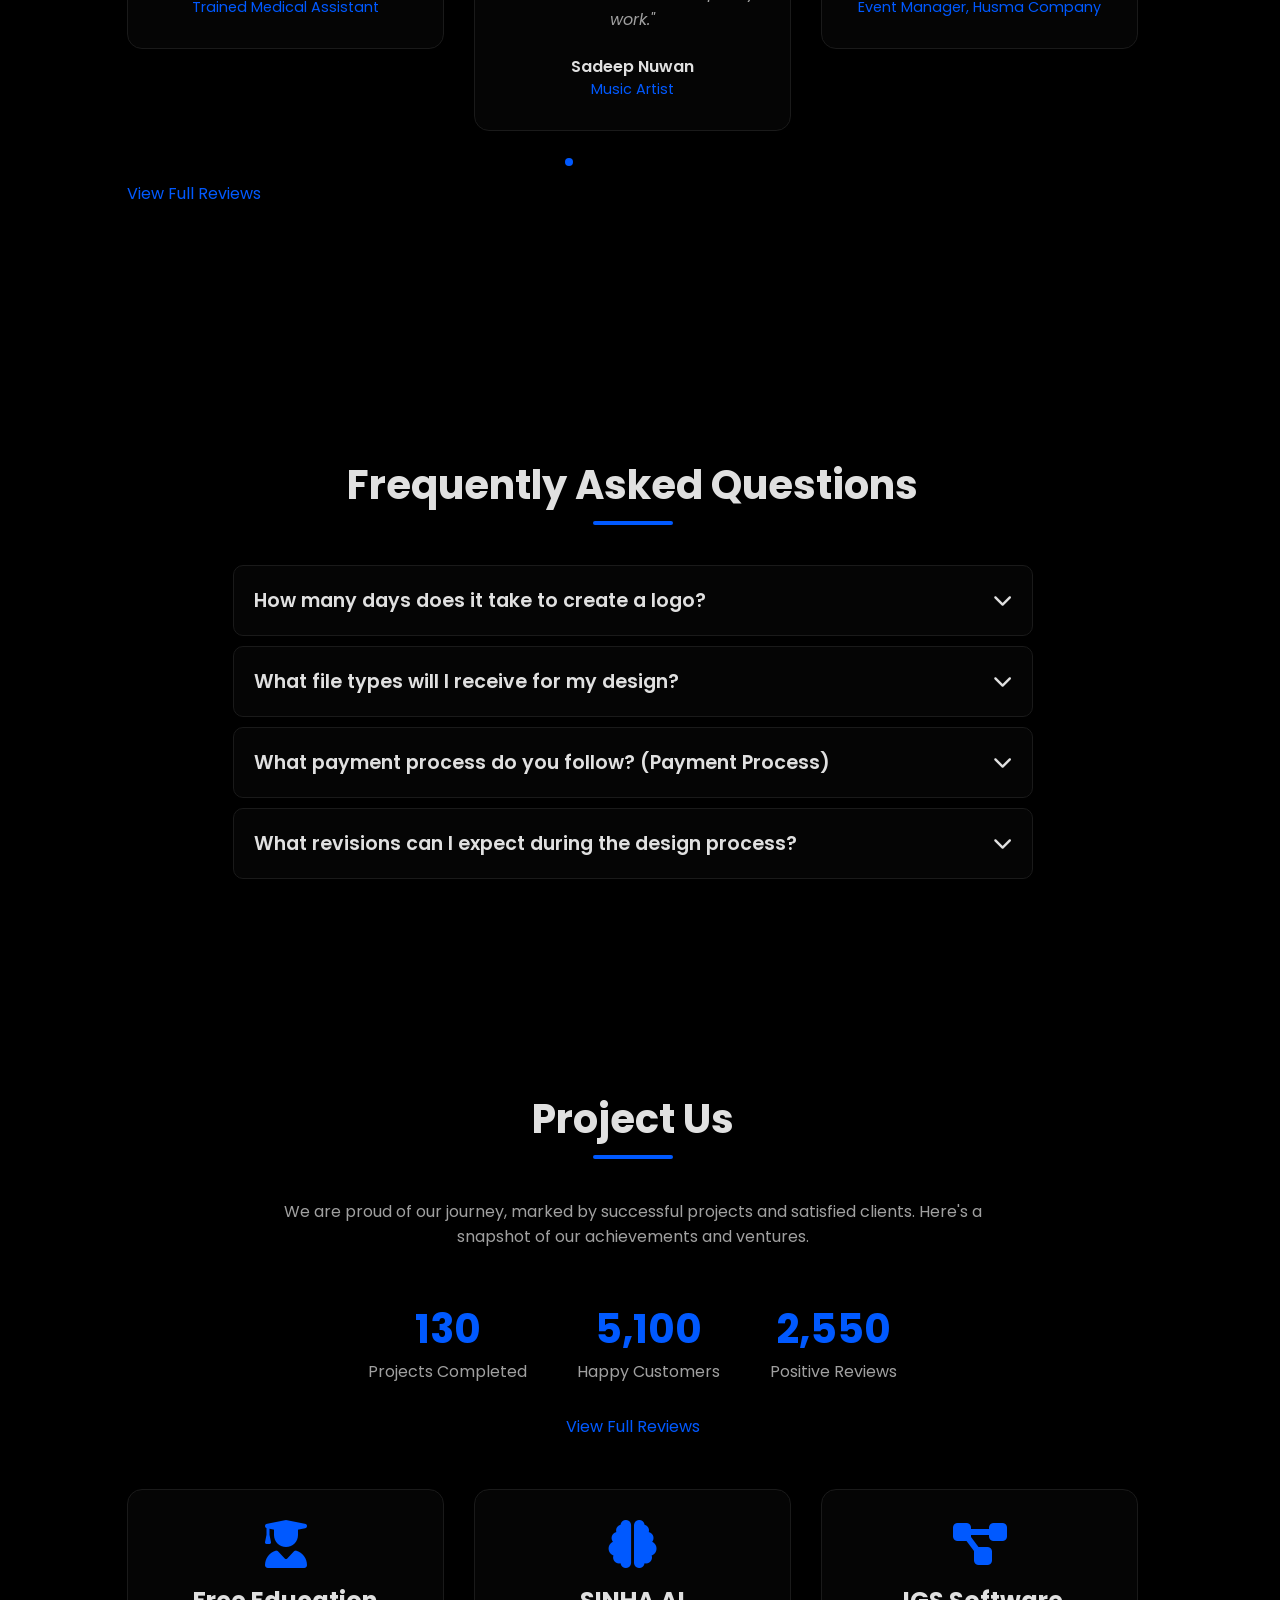
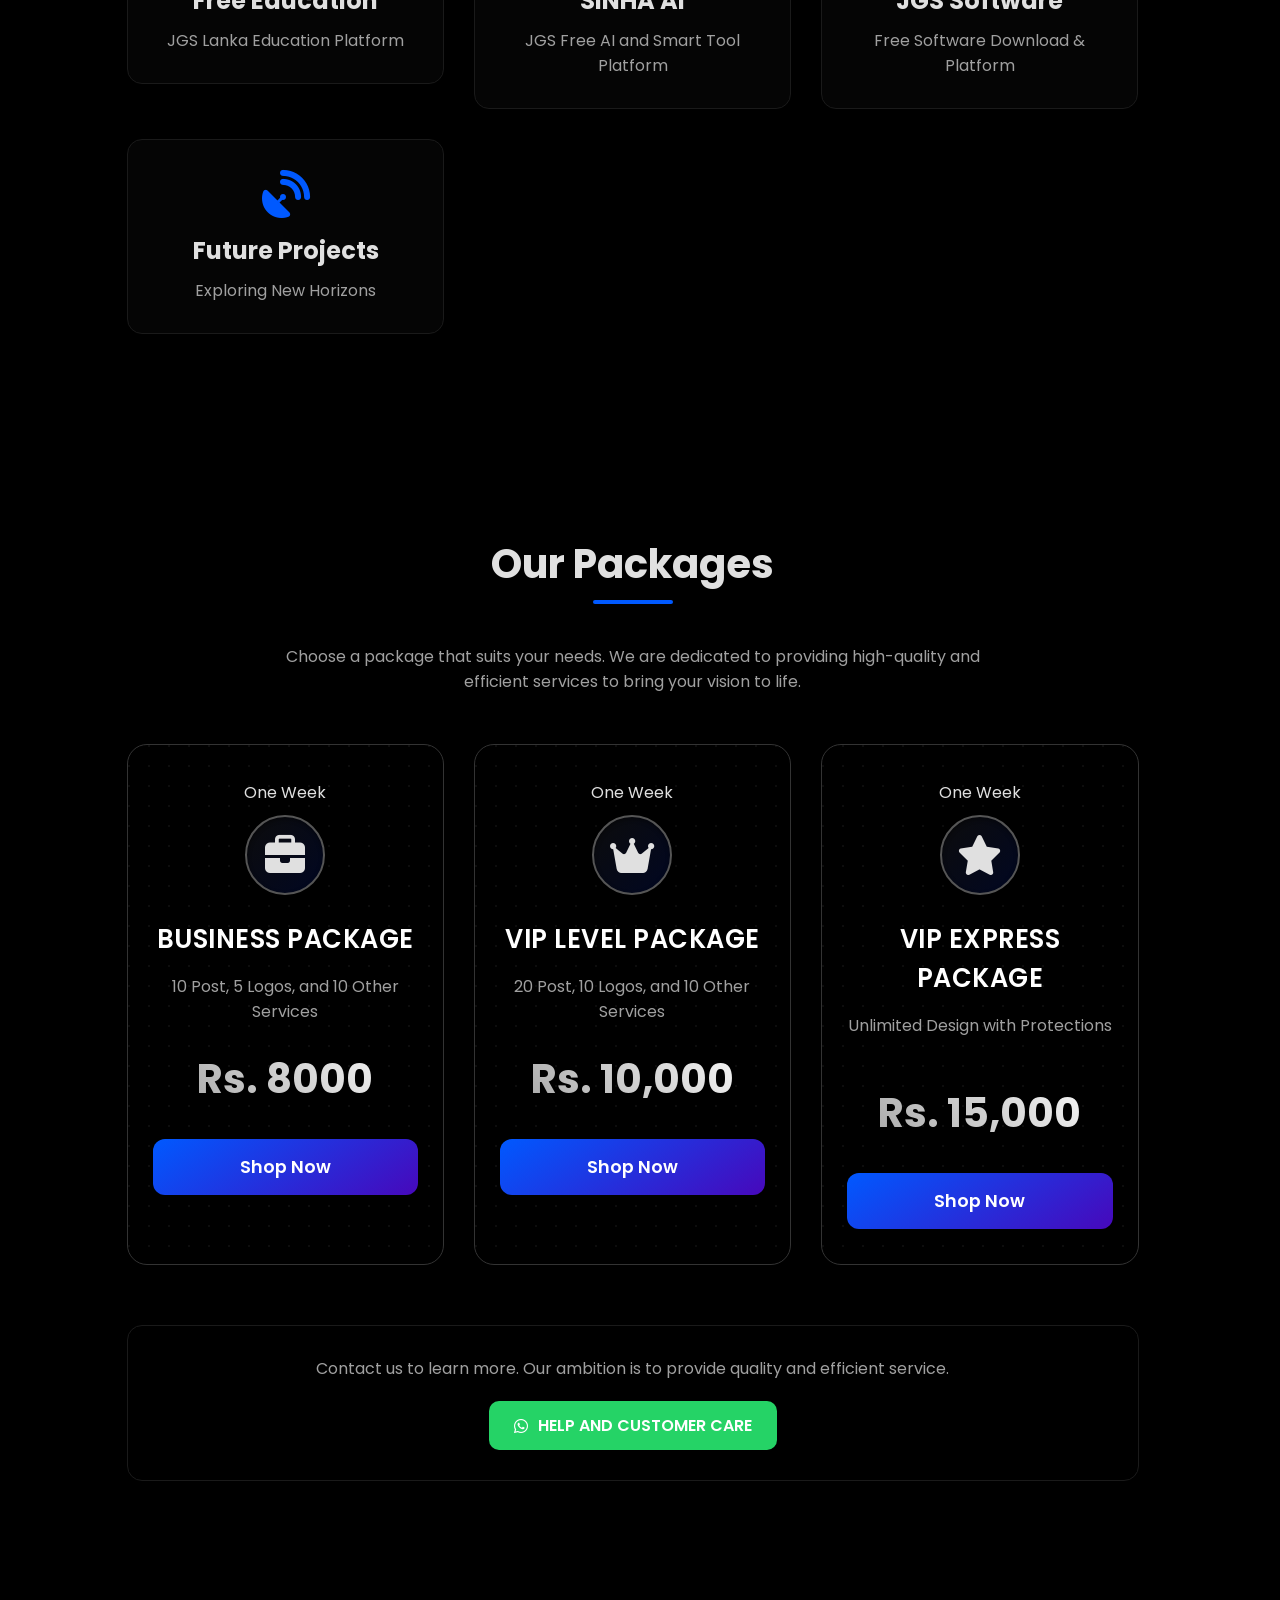
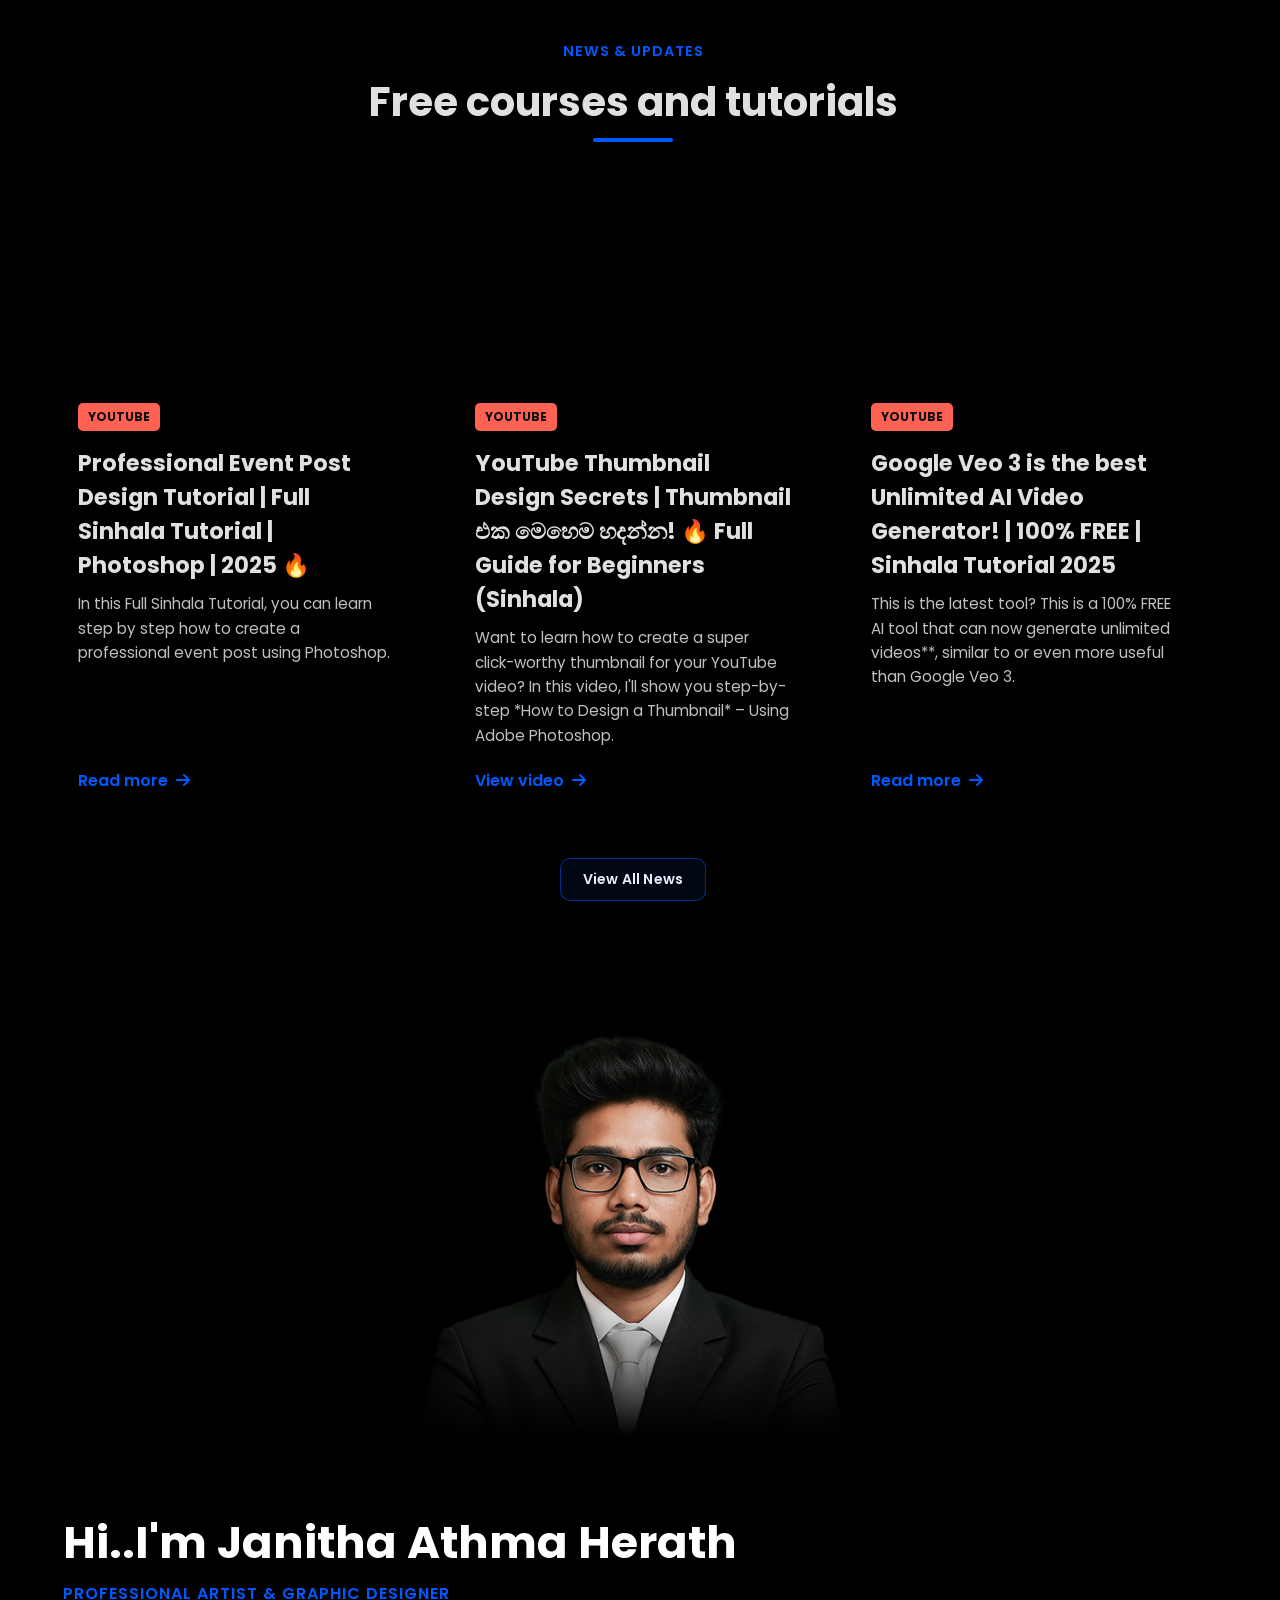
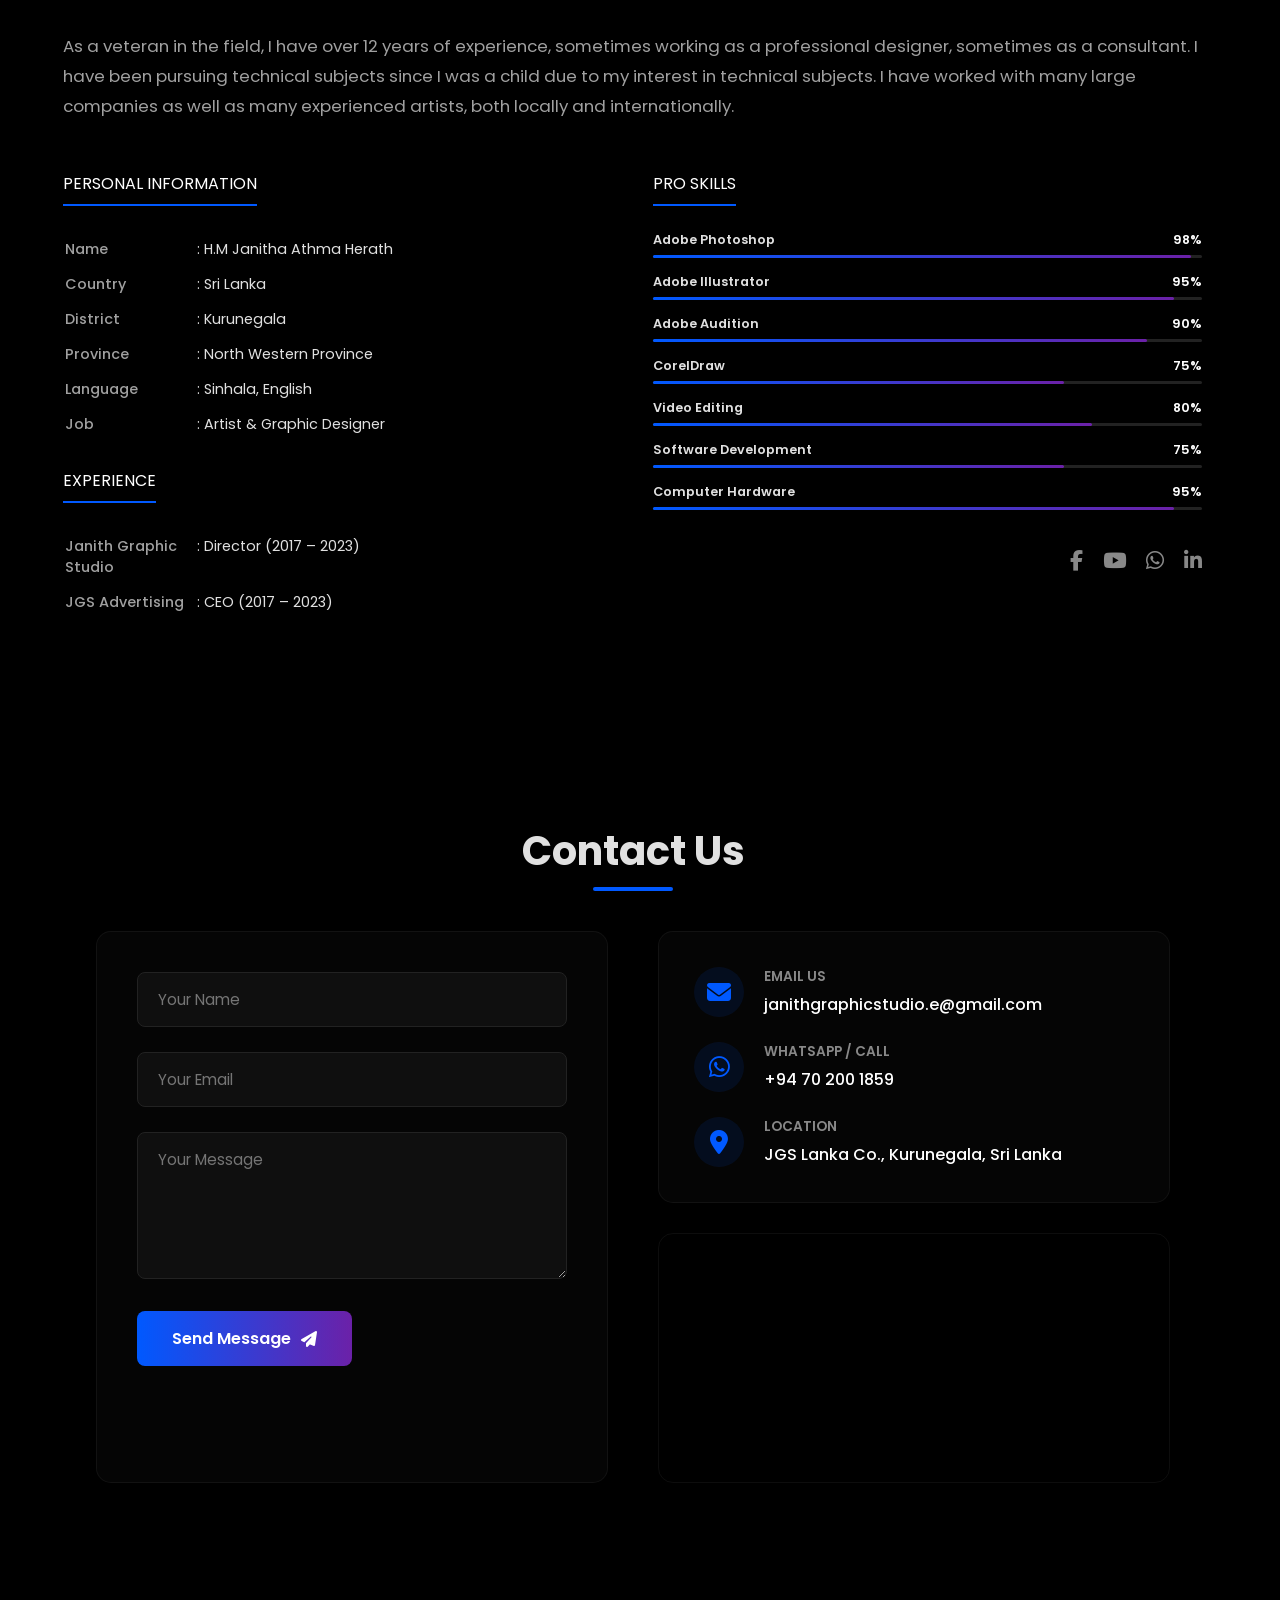
==== commit 5edff5b7: "Update Google site verification meta tag" ====
--- a/index.html
+++ b/index.html
@@ -25,7 +25,7 @@
     <link rel="icon" type="image/png" href="favicon.png">
     <link rel="icon" type="image/png" sizes="16x16" href="Profile.png">
     <link rel="apple-touch-icon" sizes="180x180" href="Profile.png">
-    <meta name="google-site-verification" content="dRv7VitB5-LyWpJml0iv5tZ-2gmHWMzKaIBjdDWRznc" />
+   <meta name="google-site-verification" content="PHV9RwgfoVvjLUaUPe4p8xWLc-ojtVm7k5GI8D_RxYA" />
     <link rel="preload" as="image" href="logo.png">
 
     <link rel="preconnect" href="https://fonts.googleapis.com">
